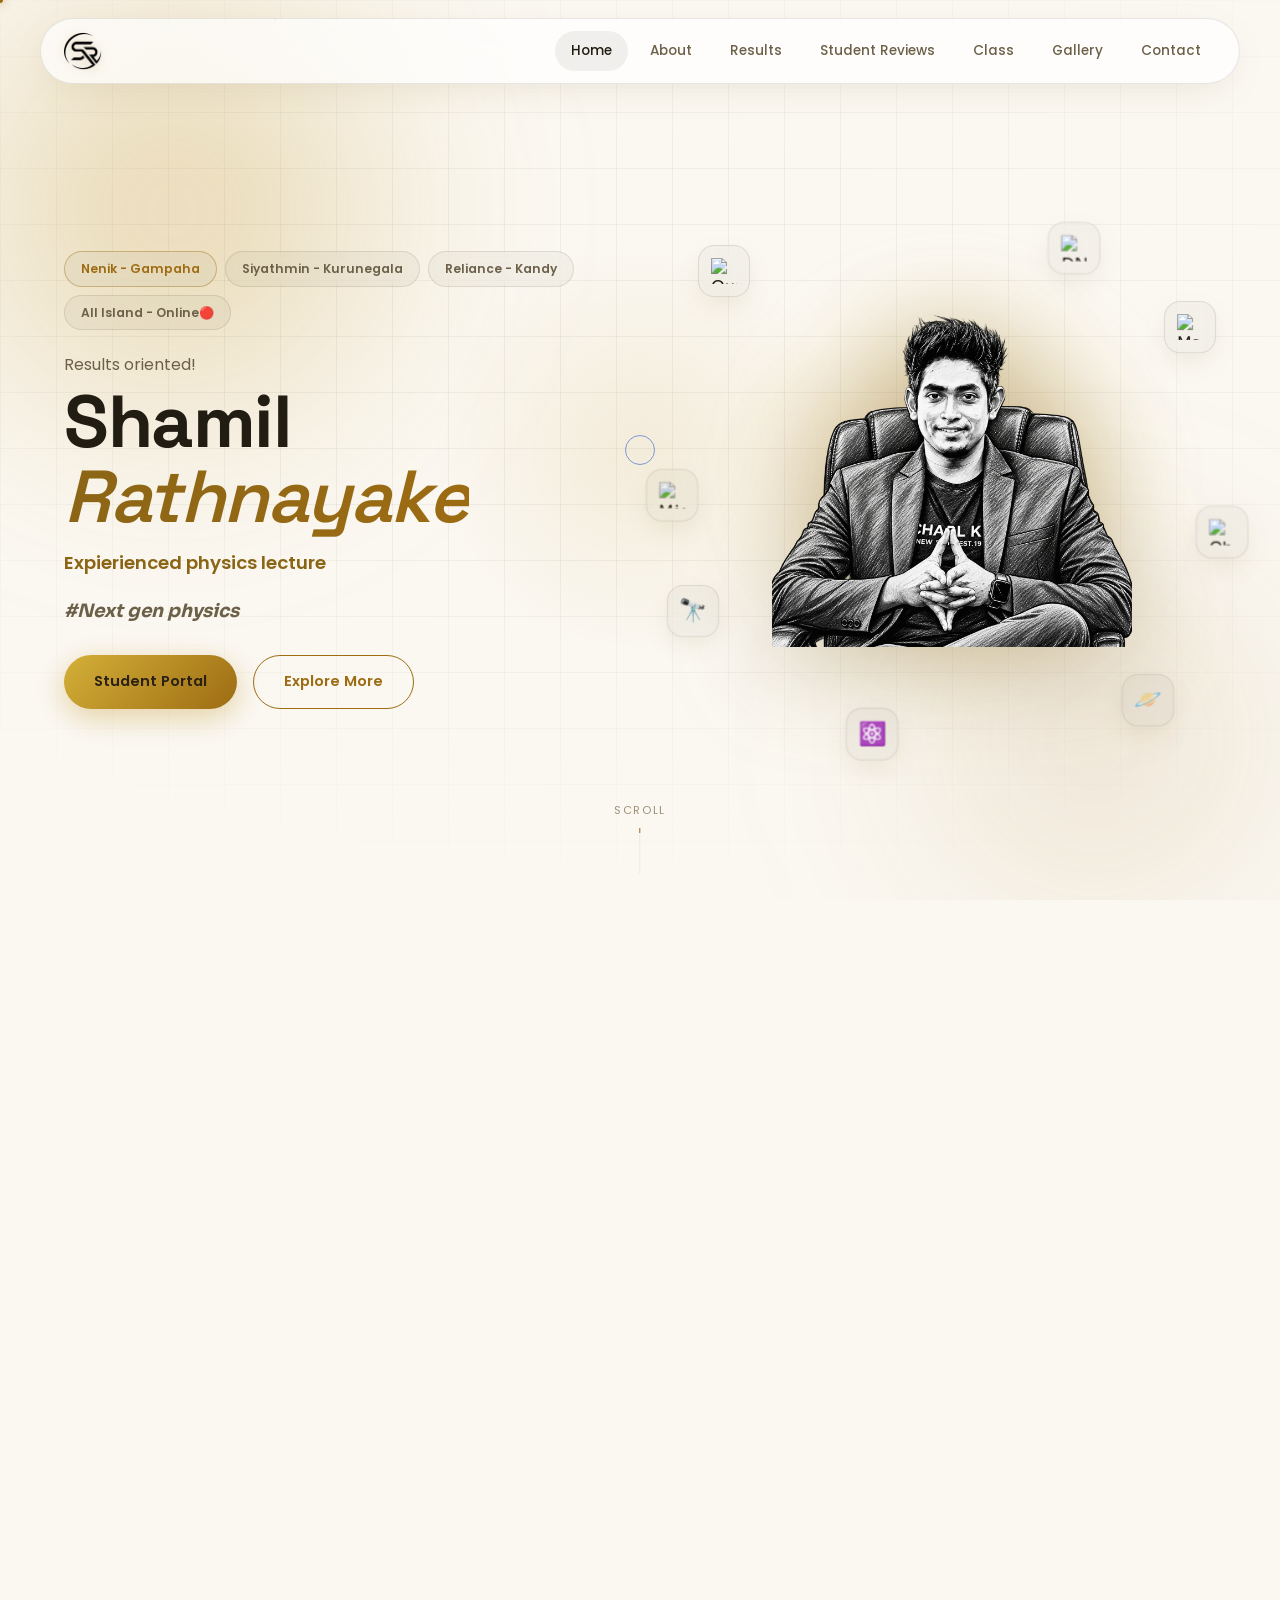
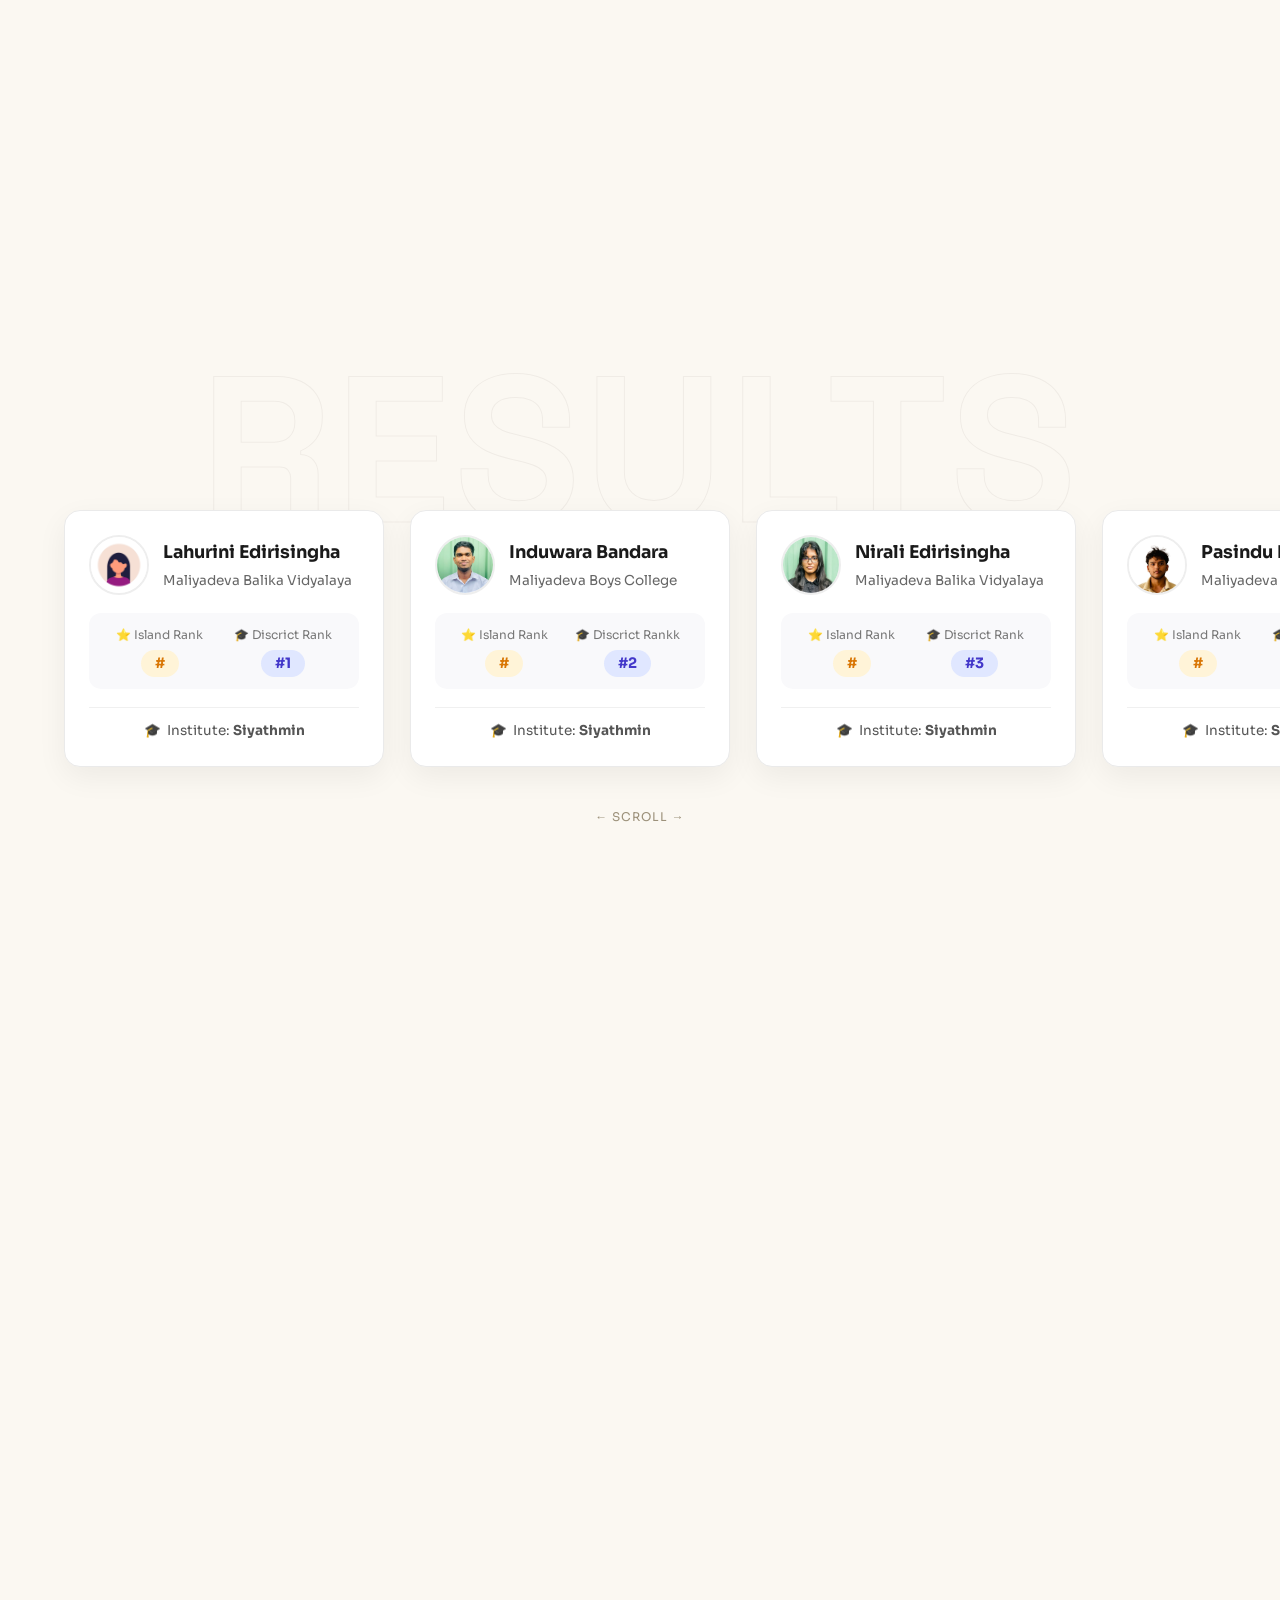
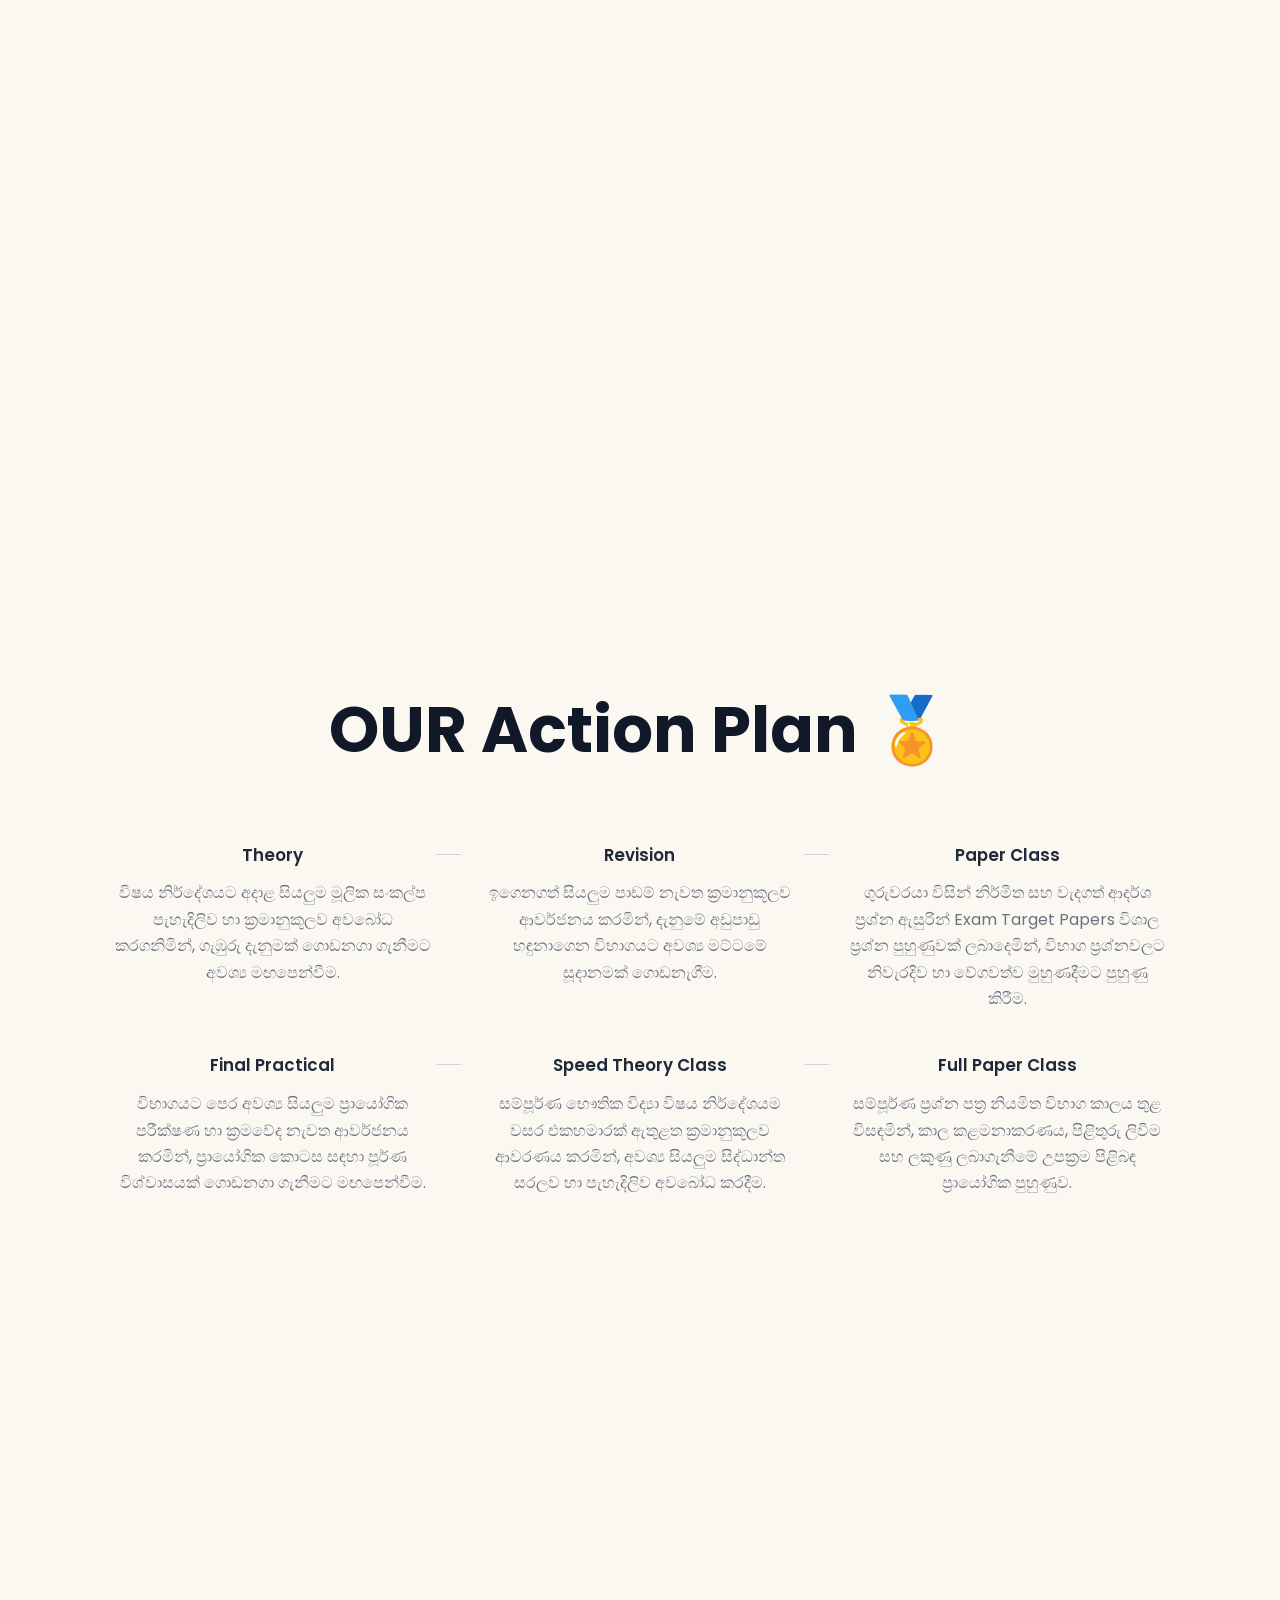
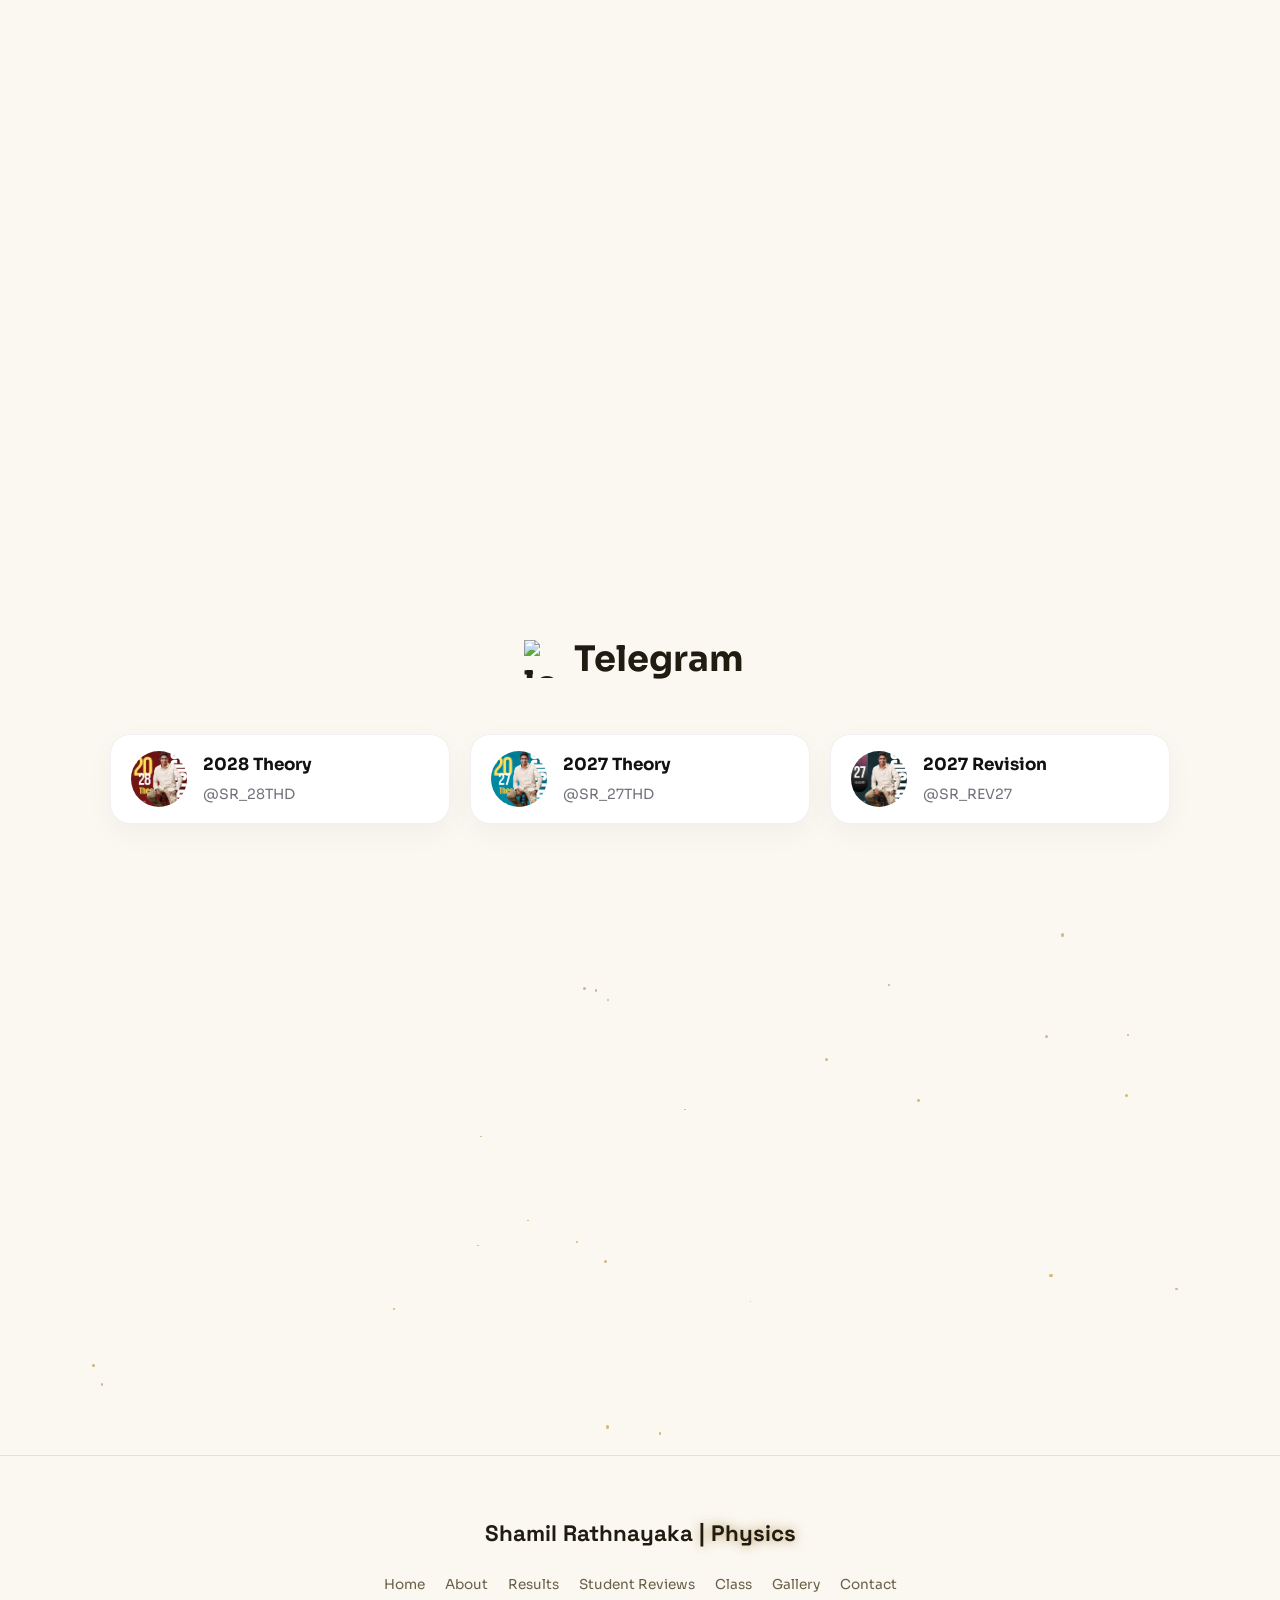
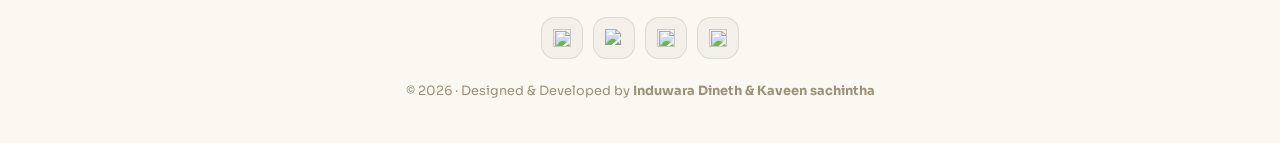
==== index.html @ f2946252 "index.html" ====
<!DOCTYPE html>
<html lang="en">
<head>
<meta charset="UTF-8">
<meta name="viewport" content="width=device-width, initial-scale=1.0">
<title>Shamil Rathnayake | SR PHYSICS </title>
 <link rel="shortcut icon" type="image" href="logo1.webp">
<meta name="description" content="Induwara Dineth — AI Developer, Full Stack Developer & UI Designer. Portfolio, projects, and case studies.">
<link rel="icon" type="image/webp" href="logo1.webp">
<!-- Fonts -->
<link rel="preconnect" href="https://fonts.googleapis.com">
<link rel="preconnect" href="https://fonts.gstatic.com" crossorigin>
<link href="https://fonts.googleapis.com/css2?family=Space+Grotesk:wght@400;500;600;700&family=Sora:wght@300;400;500;600;700&family=Poppins:ital,wght@0,400;0,500;0,600;0,700;1,600&display=swap" rel="stylesheet">

<!-- Styles -->
<link rel="stylesheet" href="styles.css">
</head>
<body>

<!-- Grain / noise overlay -->
<div class="noise-overlay"></div>

<!-- ============ LOADER ============ -->
<div class="loader" id="loader">
  <div class="loader-glow"></div>
  <div class="loader-inner">
    <div class="loader-logo-fill" id="loaderLogoFill">
      <div class="logo-mask logo-mask-outline"></div>
      <div class="logo-mask logo-mask-fill" id="logoMaskFill"></div>
    </div>
    <div class="loader-brand">Shamil <span class="text-gold">Rathnayake</span></div>
    <div class="loader-status" id="loaderStatus">Initializing...</div>
    <div class="loader-bar-track">
      <div class="loader-bar-fill" id="loaderBarFill"></div>
    </div>
    <div class="loader-percent" id="loaderPercent">0%</div>
  </div>
  <div class="loader-particles" id="loaderParticles"></div>
</div>

<!-- Scroll progress -->
<div class="scroll-progress" id="scrollProgress"></div>

<!-- Custom cursor: ambient glow + ring + dot -->
<div class="cursor-glow" id="cursorGlow"></div>
<div class="cursor-ring" id="cursorRing"></div>
<div class="cursor-dot" id="cursorDot"></div>

<!-- ============ NAVIGATION ============ -->
<header class="nav" id="nav">
  <div class="nav-inner">
    <a href="#home" class="nav-logo"><img src="logo1-mask.webp" alt="SR Logo" class="nav-logo-img"></a>
    <nav class="nav-links" id="navLinks">
      <a href="#home" class="nav-link active">Home</a>
      <a href="#about" class="nav-link">About</a>
      <a href="#results" class="nav-link">Results</a>
      <a href="#partners" class="nav-link">Student Reviews</a>
      <a href="#projects" class="nav-link">Class</a>
      
      <a href="#blog" class="nav-link">Gallery</a>
      <a href="#contact" class="nav-link">Contact</a>
    </nav>
    <button class="nav-toggle" id="navToggle" aria-label="Toggle menu">
      <span></span><span></span><span></span>
    </button>
  </div>
</header>

<main id="main">

<!-- ============ HERO ============ -->
<section class="hero" id="home">
  <canvas class="hero-canvas" id="heroCanvas"></canvas>
  <div class="aurora aurora-1"></div>
  <div class="aurora aurora-2"></div>
  <div class="hero-grid"></div>

  <div class="hero-inner">
    <div class="hero-left">
      <div class="hero-badges">
      
        <span class="chip chip-gold">Nenik - Gampaha </span>
          <span class="chip">Siyathmin - Kurunegala </span>
        <span class="chip">Reliance - Kandy </span>
        <span class="chip">All Island - Online🔴</span>
      </div>

      <p class="hero-eyebrow">Results oriented!</p>
      <h1 class="hero-title">
        Shamil <span class="italic-accent">Rathnayake</span>
      </h1>
      <div class="hero-roles" id="heroRoles">
        <span class="role-text">Next gen physics</span>
      </div>

      <p class="hero-tagline"><i><b>#Next gen physics</b></i></p>

      <div class="hero-cta">
        <a href="https://siyathminapp.eclass.lk/" class="btn btn-primary">Student Portal</a>
        <a href="#contact" class="btn btn-outline">Explore More</a>
      </div>
    </div>

    <div class="hero-right" id="heroRight">
      <div class="portrait-glow"></div>
      <div class="portrait-wrap" id="portraitWrap">
       <img src="1.webp" alt="HeroImage">
      </div>

      <!-- floating tech badges -->
      <div class="float-badge fb-1" data-depth="0.6"><img src="https://img.icons8.com/color/48/atom.png" alt="Quantum Atom"></div>
      <div class="float-badge fb-2" data-depth="0.9"><img src="https://img.icons8.com/color/48/magnet.png" alt="Magnetism"></div>
      <div class="float-badge fb-3" data-depth="0.4"><span class="emoji-badge">🔭</span></div>
      <div class="float-badge fb-4" data-depth="0.7"><span class="emoji-badge">🪐</span></div>
      <div class="float-badge fb-5" data-depth="0.5"><img width="30" height="30" src="https://img.icons8.com/color/48/microscope.png" alt="Microscope"/></div>
      <div class="float-badge fb-6" data-depth="0.8"><img src="https://img.icons8.com/color/48/dna-helix.png" alt="DNA Helix"></div>
      <div class="float-badge fb-7" data-depth="0.6"><img width="32" height="32" src="https://img.icons8.com/color/48/test-tube.png" alt="Chemistry Flask"/></div>
      <div class="float-badge fb-8" data-depth="1"><span class="emoji-badge">⚛️</span></div>
    </div>
  </div>

  <div class="scroll-indicator">
    <span>Scroll</span>
    <div class="scroll-line"><div class="scroll-dot"></div></div>
  </div>
</section>

<!-- ============ ABOUT ============ -->
<section class="about" id="about">
  <div class="section-inner">
    <span class="eyebrow-pill" data-reveal>About The Tutor</span>

    <div class="about-grid">
      <div class="about-card about-text" data-reveal>
        <h2 class="section-title">Shamil <span class="italic-accent">Rathnayaka</span></h2>
        <p class="about-desc">මම <strong> ශමිල් රත්නායක.</strong> පළපුරුදු <strong> විදුලි හා ඉලෙක්ට්‍රොනික ඉංජිනේරුවෙකු</strong> මෙන්ම කැපවීමෙන් කටයුතු කරන ගුරුවරයෙකු ලෙස, සංකීර්ණ තාක්ෂණික සංකල්ප සරල, පැහැදිලි සහ ප්‍රායෝගික පාඩම් බවට පත් කිරීම මගේ ප්‍රධාන අරමුණයි.
සිසුන් තුළ ශක්තිමත් විශ්ලේෂණාත්මක චින්තනය සහ ගැටලු විසඳීමේ හැකියාව වර්ධනය කරමින්, අභියෝගාත්මක විෂය කරුණු සාර්ථකව ජයගෙන, ඔවුන්ගේ උපරිම අධ්‍යාපනික හැකියාව කරා ළඟා වීමට අවශ්‍ය දැනුම, අවබෝධය සහ විශ්වාසය ගොඩනැගීම සඳහා මම කැපවී සිටිමි.
<span class="text-gold">.</span></p>






        <div class="social-row">
         
          
          <a class="social-glass" href="https://www.facebook.com/share/1J1TgcuH3s/" aria-label="Facebook"><img src="https://cdn.simpleicons.org/facebook/221C12" alt=""></a>
          <a class="social-glass" href="#" aria-label="Instagram"><img src="https://cdn.simpleicons.org/instagram/221C12" alt=""></a>
          <a class="social-glass" href="https://t.me/SRPhysicsmain" aria-label="Telegram"><img src="https://cdn.simpleicons.org/telegram/221C12" alt=""></a>
          <a class="social-glass" href="shamilrathnayakeoffical@gmail.com" aria-label="Email"><img src="https://cdn.simpleicons.org/gmail/221C12" alt=""></a>
        </div>
      </div>
   
      <div class="about-card about-portrait" data-reveal>
        <div class="mini-portrait">
          <div class="portrait-slider" id="portraitSlider">
            <img src="mypic2.webp" alt="Shamil Rathnayaka" class="slide active">
            <img src="mypic3.webp" alt="Shamil Rathnayaka" class="slide">
            <img src="mypic4.webp" alt="Shamil Rathnayaka" class="slide">
            <div class="slider-dots" id="portraitDots">
              <span class="dot active" data-slide="0"></span>
              <span class="dot" data-slide="1"></span>
              <span class="dot" data-slide="2"></span>
            </div>
          </div>
        </div>
       <!--<p class="mini-caption">AI‑generated identity, hand‑tuned by a human who codes past midnight.</p> -->
      </div>
    </div>

     <!-- stats -->
    <div class="stats-row" data-reveal>
      <div class="stat-card">
        <span class="stat-num" data-count="1000">0</span><span class="stat-plus">+</span>
        <span class="stat-label">Total A Passes </span>
      </div>
      <div class="stat-card">
        <span class="stat-num" data-count="5">0</span><span class="stat-plus">+</span>
        <span class="stat-label">Years Experience</span>
      </div>
      <div class="stat-card">
        <span class="stat-num" data-count="15">0</span><span class="stat-plus">+</span>
        <span class="stat-label">Classes</span>
      </div>
      <div class="stat-card">
        <span class="stat-num stat-infinity" style="color: #000;">10000</span><span class="stat-plus">+</span>
        <span class="stat-label">students reached</span>
      </div>
    </div>
  </div>
</section>



<!-- ============ RESULTS (Horizontal Scroll) ============ -->
<section class="education" id="results">
  <div class="edu-bg-text">RESULTS</div>
  <span class="eyebrow-pill edu-eyebrow" data-reveal>Top Performers</span>

  <div class="edu-track-wrap">
    <div class="edu-track" id="resultTrack">

      <!-- Student 1 -->
      <div class="student-card">
        <div class="student-header">
          <img src="c.webp" alt="Lahurini Edirisingha" class="student-avatar">
          <div class="student-title">
            <h3>Lahurini Edirisingha</h3>
            <p class="student-school">Maliyadeva Balika Vidyalaya</p>
          </div>
        </div>

        <div class="rank-container">
          <div class="rank-box">
            <span class="rank-label">⭐ Island Rank</span>
            <span class="rank-badge island-badge">#</span>
          </div>
          <div class="rank-box">
            <span class="rank-label">🎓 Discrict Rank</span>
            <span class="rank-badge inst-badge">#1</span>
          </div>
        </div>

        <div class="institute-footer">
          <span class="inst-icon">🎓</span>
          <span>Institute: <strong>Siyathmin</strong></span>
        </div>
      </div>

      <!-- Student 2 -->
      <div class="student-card">
        <div class="student-header">
          <img src="d.webp" alt="Induwara Bandara " class="student-avatar">
          <div class="student-title">
            <h3>Induwara Bandara </h3>
            <p class="student-school">Maliyadeva Boys College</p>
          </div>
        </div>

        <div class="rank-container">
          <div class="rank-box">
            <span class="rank-label">⭐ Island Rank</span>
            <span class="rank-badge island-badge">#</span>
          </div>
          <div class="rank-box">
            <span class="rank-label">🎓 Discrict Rankk</span>
            <span class="rank-badge inst-badge">#2</span>
          </div>
        </div>

        <div class="institute-footer">
          <span class="inst-icon">🎓</span>
          <span>Institute: <strong>Siyathmin</strong></span>
        </div>
      </div>

      <!-- Student 3 -->
      <div class="student-card">
        <div class="student-header">
          <img src="E.jpg.webp" alt="Nirali Edirisingha" class="student-avatar">
          <div class="student-title">
            <h3>Nirali Edirisingha</h3>
            <p class="student-school">Maliyadeva Balika Vidyalaya</p>
          </div>
        </div>

        <div class="rank-container">
          <div class="rank-box">
            <span class="rank-label">⭐ Island Rank</span>
            <span class="rank-badge island-badge">#</span>
          </div>
          <div class="rank-box">
            <span class="rank-label">🎓 Discrict Rank</span>
            <span class="rank-badge inst-badge">#3</span>
          </div>
        </div>

        <div class="institute-footer">
          <span class="inst-icon">🎓</span>
          <span>Institute: <strong>Siyathmin</strong></span>
        </div>
      </div>


            <!-- Student 4 -->
      <div class="student-card">
        <div class="student-header">
          <img src="F.jpg.webp" alt="Pasindu Hasaranaga" class="student-avatar">
          <div class="student-title">
            <h3>Pasindu Hasaranaga</h3>
            <p class="student-school">Maliyadeva College</p>
          </div>
        </div>

        <div class="rank-container">
          <div class="rank-box">
            <span class="rank-label">⭐ Island Rank</span>
            <span class="rank-badge island-badge">#</span>
          </div>
          <div class="rank-box">
            <span class="rank-label">🎓 Discrict Rank</span>
            <span class="rank-badge inst-badge">#3</span>
          </div>
        </div>

        <div class="institute-footer">
          <span class="inst-icon">🎓</span>
          <span>Institute: <strong>Siyathmin</strong></span>
        </div>
      </div>


            <!-- Student 5 -->
      <div class="student-card">
        <div class="student-header">
          <img src="G.jpg.webp" alt="Raindu Rashmina" class="student-avatar">
          <div class="student-title">
            <h3>Raindu Rashmina</h3>
            <p class="student-school">Maliyadeva College</p>
          </div>
        </div>

        <div class="rank-container">
          <div class="rank-box">
            <span class="rank-label">⭐ Island Rank</span>
            <span class="rank-badge island-badge">#</span>
          </div>
          <div class="rank-box">
            <span class="rank-label">🎓 Discrict Rank</span>
            <span class="rank-badge inst-badge">#3</span>
          </div>
        </div>

        <div class="institute-footer">
          <span class="inst-icon">🎓</span>
          <span>Institute: <strong>Siyathmin</strong></span>
        </div>
      </div>


            <!-- Student 6 -->
      <div class="student-card">
        <div class="student-header">
          <img src="c.webp" alt="Linali Athukorala" class="student-avatar">
          <div class="student-title">
            <h3>Linali Athukorala</h3>
            <p class="student-school">Maliyadeva Balika Vidyalaya </p>
          </div>
        </div>

        <div class="rank-container">
          <div class="rank-box">
            <span class="rank-label">⭐ Island Rank</span>
            <span class="rank-badge island-badge">#</span>
          </div>
          <div class="rank-box">
            <span class="rank-label">🎓 Discrict Rank</span>
            <span class="rank-badge inst-badge">#4</span>
          </div>
        </div>

        <div class="institute-footer">
          <span class="inst-icon">🎓</span>
          <span>Institute: <strong>Siyathmin</strong></span>
        </div>
      </div>

    </div>
  </div>
  <div class="edu-hint">← scroll →</div>
</section>





<!-- ============ STUDENT REVIEWS ============ -->
<section class="reviews" id="partners">
  <div class="section-inner">
    <span class="eyebrow-pill" data-reveal>Testimonials</span>
    <h2 class="section-title" data-reveal>Student <span class="italic-accent">Reviews</span></h2>
    <p class="section-sub" data-reveal>What students say about Sir's class.</p>

    <div class="reviews-grid" data-reveal>

      <div class="review-card">
        <img class="review-card-img" src="A.jpg.webp" alt="Student name">
        <span class="review-card-stars">★★★★★</span>
        <p class="review-card-text">“Physics වලට මට තිබුණු ලොකුම ප්‍රශ්නය තමයි theory එක තේරුණත් questions කරන්න ගියාම stuck වෙන එක. Sirගේ class එකෙන් theory එකත් එක්ක ඒක questions වලට apply කරන විදිහ හොඳටම තේරුම් ගත්තා. ඒ නිසා exam එක ළං වෙද්දි Physics ගැන ලොකු confidence එකක් තිබුණා. අවසානයේ Physics වලට A එකක් ගන්න පුළුවන් වුණේ Sirගේ guidance එක නිසා. ❤️”</p>
        <span class="review-card-name">Dewmini Amarasinghe</span>
      </div>

      <div class="review-card">
        <img class="review-card-img" src="B.jpg.webp" alt="Student name">
        <span class="review-card-stars">★★★★★</span>
        <p class="review-card-text">“Sirගේ class එකේ මට වැඩියෙන්ම කැමති දෙයක් තමයි කිසිම theory එකක් මතක තියාගන්න විතරක් නොදී, ඒක ඇත්තටම තේරුම් කරලා දෙන එක. අමාරු පාඩම් පවා සරලව තේරුම් ගන්න පුළුවන් විදිහට Sir explain කරනවා. Past papers සහ paper discussions නිසා exam එකට හොඳ preparation එකක් ලැබුණා. Physics A එකක් ගන්න මට Sirගෙන් ලැබුණු support එක ගොඩක් වටිනවා. 🔥”</p>
        <span class="review-card-name">Hasith Nettikumara</span>
      </div>

      <div class="review-card">
        <img class="review-card-img" src="d.webp" alt="Student name">
        <span class="review-card-stars">★★★★★</span>
        <p class="review-card-text">“Physics වලින් A එකක් ගන්න මගේ target එක තිබුණත්, ඒකට යන correct path එක මුලින්ම මට තේරුණේ නෑ. Sirගේ class එකෙන් theory, questions, past papers හැමදේම systematic විදිහට කරපු නිසා මට මගේම study plan එකක් හදාගන්න පුළුවන් වුණා. Sir හැම වෙලාවෙම අපිව motivate කරපු එකත් ලොකු දෙයක්. අවසානයේ target කරපු A එක ගන්න පුළුවන් වුණා. ❤️‍🔥”</p>
        <span class="review-card-name">Induwara Bandara </span>
      </div>

       <div class="review-card">
        <img class="review-card-img" src="E.jpg.webp" alt="Student name">
        <span class="review-card-stars">★★★★★</span>
        <p class="review-card-text">“Sirගේ Physics class එක මට වෙනස් වුණේ Physics විෂය ගැන මගේ attitude එකම වෙනස් කරපු නිසා. මුලදී අමාරුයි කියලා හිතුණු concepts පස්සේ questions වලට confidently use කරන්න පුළුවන් වුණා. Class එකේ කරන paper practice එකත් exam එකේදී ගොඩක් help වුණා. Theory එක විතරක් නෙවෙයි, exam එකට ලියන විදිහත් ඉගෙනගන්න ලැබුණා. Physics වල A එකක් ගන්න Sirගේ class එක මට ලොකු strength එකක් වුණා. 💯”</p>
        <span class="review-card-name">Nirali Heshala</span>
      </div>

       <div class="review-card">
        <img class="review-card-img" src="F.jpg.webp" alt="Student name">
        <span class="review-card-stars">★★★★★</span>
        <p class="review-card-text">“A/L Physics වලින් A එකක් ගන්න මට ලැබුණු support එක ගැන මම ගොඩක් සතුටුයි. Sirගේ explanations හරිම clear. එක පාරක් තේරෙන්නේ නැති දෙයක් වුණත් ආයෙත් explain කරලා දෙන නිසා class එකේදී doubts තියාගෙන ඉන්න අවශ්‍ය වුණේ නෑ. Theory එක හොඳට build කරගෙන, papers වලින් ඒක practice කරපු නිසා exam එකට යනකොට ලොකු confidence එකක් තිබුණා. Physics A එකකට යන ගමනේ Sirගේ class එක මට ගොඩක් වැදගත් වුණා. ❤️⚡”</p>
        <span class="review-card-name">Pasindu Hasaranaga</span>
      </div>

       <div class="review-card">
        <img class="review-card-img" src="G.jpg.webp" alt="Student name">
        <span class="review-card-stars">★★★★★</span>
        <p class="review-card-text">“Sirගේ Physics class එකට ආවට පස්සේ Physics ගැන තිබුණු මගේ අදහස ගොඩක් වෙනස් වුණා. මුලදී අමාරුයි කියලා හිතුණු දේවල් Sir සරලව තේරුම් කරලා දුන්න නිසා questions කරන්නත් ලේසි වුණා. Class එකේ papers කරපු එකත් exam එකට ගොඩක් help වුණා. අන්තිමට Physics වලින් A එකක් ගන්නත් පුළුවන් වුණා. ❤️”</p>
        <span class="review-card-name">Raindu Rashmina</span>
      </div>

      

    </div>
  </div>
</section>



<!-- ============OUR Action Plan 🏅 ============ -->
<section class="playground" id="projects">
  <div class="section-inner">
    <section class="process-section">
  <h2 class="process-title">OUR Action Plan 🏅</h2>
  
  <div class="process-grid">
    <!-- Item 1 -->
    <div class="process-card">
      <h3 class="card-title">Theory</h3>
      <p class="card-desc">
        විෂය නිර්දේශයට අදාළ සියලුම මූලික සංකල්ප පැහැදිලිව හා ක්‍රමානුකූලව අවබෝධ කරගනිමින්, ගැඹුරු දැනුමක් ගොඩනගා ගැනීමට අවශ්‍ය මඟපෙන්වීම.
      </p>
    </div>

    <!-- Item 2 -->
    <div class="process-card">
      <h3 class="card-title">Revision</h3>
      <p class="card-desc">
        ඉගෙනගත් සියලුම පාඩම් නැවත ක්‍රමානුකූලව ආවර්ජනය කරමින්, දැනුමේ අඩුපාඩු හඳුනාගෙන විභාගයට අවශ්‍ය මට්ටමේ සූදානමක් ගොඩනැගීම.
      </p>
    </div>

    <!-- Item 3 -->
    <div class="process-card">
      <h3 class="card-title">Paper Class</h3>
      <p class="card-desc">
        ගුරුවරයා විසින් නිර්මීත සහ වැදගත් ආදර්ශ ප්‍රශ්න ඇසුරින් Exam Target Papers  විශාල ප්‍රශ්න පුහුණුවක් ලබාදෙමින්, විභාග ප්‍රශ්නවලට නිවැරදිව හා වේගවත්ව මුහුණදීමට පුහුණු කිරීම.
      </p>
    </div>

    <!-- Item 4 -->
    <div class="process-card">
      <h3 class="card-title">Final Practical </h3>
      <p class="card-desc">
      විභාගයට පෙර අවශ්‍ය සියලුම ප්‍රායෝගික පරීක්ෂණ හා ක්‍රමවේද නැවත ආවර්ජනය කරමින්, ප්‍රායෝගික කොටස සඳහා පූර්ණ විශ්වාසයක් ගොඩනගා ගැනීමට මඟපෙන්වීම.
      </p>
    </div>

    <!-- Item 5 -->
    <div class="process-card">
      <h3 class="card-title">Speed Theory Class</h3>
      <p class="card-desc">
        සම්පූර්ණ භෞතික විද්‍යා විෂය නිර්දේශයම වසර එකහමාරක් ඇතුළත ක්‍රමානුකූලව ආවරණය කරමින්, අවශ්‍ය සියලුම සිද්ධාන්ත සරලව හා පැහැදිලිව අවබෝධ කරදීම.

      </p>
    </div>

    <!-- Item 6 -->
    <div class="process-card">
      <h3 class="card-title">Full Paper Class</h3>
      <p class="card-desc">
        සම්පූර්ණ ප්‍රශ්න පත්‍ර නියමිත විභාග කාලය තුළ විසඳමින්, කාල කළමනාකරණය, පිළිතුරු ලිවීම සහ ලකුණු ලබාගැනීමේ උපක්‍රම පිළිබඳ ප්‍රායෝගික පුහුණුව.
      </p>
    </div>
  </div>
</section>


<!-- ============ GALLERY ============ -->
<section class="gallery" id="blog">
  <div class="section-inner">
    <span class="eyebrow-pill" data-reveal>Gallery</span>
    <h2 class="section-title" data-reveal>Class <span class="italic-accent">Moments</span></h2>
    <p class="section-sub" data-reveal>A look inside Sir's physics classes — sessions, discussions and milestones.</p>

    <div class="gallery-slideshow" id="gallerySlideshow" data-reveal>
      <div class="gallery-track" id="galleryTrack">
        <div class="gallery-slide active"><img src="g11.webp" alt="Class photo 1" loading="lazy"></div>
        <div class="gallery-slide"><img src="g1.webp" alt="Class photo 2" loading="lazy"></div>
  
  
      </div>

      <button class="gallery-arrow gallery-prev" id="galleryPrev" aria-label="Previous photo">❮</button>
      <button class="gallery-arrow gallery-next" id="galleryNext" aria-label="Next photo">❯</button>

      <div class="gallery-bottom">
        <span class="gallery-counter" id="galleryCounter">01 / 20</span>
        <div class="gallery-progress"><div class="gallery-progress-fill" id="galleryProgressFill"></div></div>
        <button class="gallery-play" id="galleryPlayToggle" aria-label="Pause slideshow">⏸</button>
      </div>
    </div>
  </div>
</section>
<!-- ============ Telegram Channels ============ -->
<div class="telegram-section">
  <div class="telegram-header">
    <h2><img src="https://img.icons8.com/fluency/48/telegram-app.png" alt="logo" class="tg-title-logo">Telegram<span class="tg-icon-badge"></span></h2>
  </div>

  <div class="telegram-grid">
    <!-- Channel Card 1 -->
    <a href="https://t.me/SR_28THD" target="_blank" class="tg-card">
      <img src="tlogo1.webp" alt="2028 Theory" class="tg-avatar">
      <div class="tg-details">
        <h3>2028 Theory</h3>
        <p>@SR_28THD</p>
      </div>
    </a>

    <!-- Channel Card 2 -->
    <a href="https://t.me/SR_27THD" target="_blank" class="tg-card">
      <img src="tlogo2.webp" alt="2027 Theory" class="tg-avatar">
      <div class="tg-details">
        <h3>2027 Theory</h3>
        <p>@SR_27THD</p>
      </div>
    </a>

    <!-- Channel Card 3 -->
    <a href="https://t.me/SR_REV27" target="_blank" class="tg-card">
      <img src="tlogo3.webp" alt="2026 Theory" class="tg-avatar">
      <div class="tg-details">
        <h3>2027 Revision</h3>
        <p>@SR_REV27</p>
      </div>
    </a>
  </div>
</div>

<!-- ============ CONTACT ============ -->
<section class="contact" id="contact">
  <div class="contact-particles" id="contactParticles"></div>
  <div class="section-inner">
    <span class="eyebrow-pill" data-reveal>Contact</span>
    <h2 class="section-title contact-title" data-reveal>Get in <span class="text-gold">Touch</span> with <span class="text-gold">Sir</span></h2>
    <p class="section-sub" data-reveal>Have a question about classes, registration, or results? Reach out directly — whichever way is easiest for you.</p>

    <div class="quick-connect" data-reveal>
      <a class="connect-btn connect-whatsapp" href="https://wa.me/+94773090910" target="_blank" rel="noopener" style="--i:0;">
        <span class="connect-icon"><img src="https://cdn.simpleicons.org/whatsapp/FFFFFF" alt=""></span>
        <span class="connect-text"><span class="connect-label">WhatsApp</span><span class="connect-sub">Chat instantly</span></span>
      </a>
      <a class="connect-btn connect-telegram" href="https://t.me/SRPhysicsmain" target="_blank" rel="noopener" style="--i:1;">
        <span class="connect-icon"><img src="https://cdn.simpleicons.org/telegram/FFFFFF" alt=""></span>
        <span class="connect-text"><span class="connect-label">Telegram</span><span class="connect-sub">Join the channel</span></span>
      </a>
      <a class="connect-btn connect-phone" href="tel:+94773090910" style="--i:2;">
        <span class="connect-icon">📞</span>
        <span class="connect-text"><span class="connect-label">Call</span><span class="connect-sub">Speak directly</span></span>
      </a>
    </div>
  </div>
</section>

</main>

<!-- ============ FOOTER ============ -->
<footer class="footer">
  <div class="section-inner footer-inner">
    <div class="footer-logo">Shamil Rathnayaka<span class="eye"> | Physics</span></div>
    <nav class="footer-nav">
      <a href="#home">Home</a>
      <a href="#about">About</a>
      <a href="#results">Results</a>
      <a href="#partners">Student Reviews</a>
      <a href="#projects">Class</a>
      <a href="#blog">Gallery</a>
      <a href="#contact">Contact</a>
    </nav>
    <div class="social-row">
      <a class="social-glass" href="https://www.youtube.com/@ShamilRathnayake" aria-label="YouTube"><img src="https://img.icons8.com/color/48/youtube-play.png" alt=""></a>
      <a class="social-glass" href="#" aria-label="instagram"><img width="30" height="30" src="https://img.icons8.com/color/48/instagram-new.png" alt="linkedin"/></a>
      <a class="social-glass" href="https://www.facebook.com/share/1J1TgcuH3s/" aria-label="Facebook"><img src="https://img.icons8.com/color/48/facebook-new.png" alt=""></a>
      <a class="social-glass" href="https://www.tiktok.com/@shamilrathnayake_physics?is_from_webapp=1&sender_device=pc" aria-label="TikTok"><img src="https://img.icons8.com/color/48/tiktok.png" alt=""></a>
    </div>
    <p class="footer-copy">© 2026 · Designed &amp; Developed by <strong>Induwara Dineth & Kaveen sachintha </strong></p>
  </div>
  <button class="back-to-top" id="backToTop" aria-label="Back to top">↑</button>
</footer>

<!-- Scripts -->
<script src="https://cdnjs.cloudflare.com/ajax/libs/gsap/3.12.5/gsap.min.js"></script>
<script src="https://cdnjs.cloudflare.com/ajax/libs/gsap/3.12.5/ScrollTrigger.min.js"></script>
<script src="https://cdn.jsdelivr.net/npm/@studio-freight/lenis@1.0.42/dist/lenis.min.js"></script>
<script src="script.js"></script>
</body>
</html>
---- styles.css ----
/* ============================================
   TOKENS
============================================ */
:root{
  --bg: #fbf8f2;
  --bg-elev: #ffffff;
  --surface: rgba(33,27,14,0.035);
  --surface-strong: rgba(33,27,14,0.06);
  --border: rgba(33,27,14,0.1);
  --purple: #b8860b;
  --purple-light: #8a6415;
  --purple-dim: #f1e2b8;
  --gold: #9c6b12;
  --gold-dim: #6e4c0e;
  --text: #211c12;
  --text-muted: #6b5f47;
  --text-faint: #9c917a;
  --on-surface-faint: rgba(33,27,14,0.03);
  --on-surface-weak: rgba(33,27,14,0.055);
  --on-surface-hairline: rgba(33,27,14,0.05);
  --shadow-soft: rgba(120,95,30,0.18);
  --cursor-glow-color: 184,134,11;
  --nav-bg: rgba(255,255,255,0.7);
  --nav-bg-scrolled: rgba(255,255,255,0.92);
  --font-display: 'Space Grotesk', sans-serif;
  --font-body: 'Sora', sans-serif;
  --font-ui: 'Poppins', sans-serif;
  --radius-lg: 28px;
  --radius-md: 20px;
  --radius-sm: 12px;
  --ease: cubic-bezier(.16,.84,.44,1);
}

*{ box-sizing:border-box; margin:0; padding:0; }
html{ scroll-behavior:auto; }
body{
  background:var(--bg);
  color:var(--text);
  font-family:var(--font-body);
  overflow-x:hidden;
  line-height:1.6;
  -webkit-font-smoothing:antialiased;
  transition: background-color .5s var(--ease), color .5s var(--ease);
  cursor:none;
}
@media (max-width:900px), (pointer:coarse){
  body{ cursor:auto; }
}
img{ max-width:100%; display:block; }
a{ color:inherit; text-decoration:none; }
button{ font-family:var(--font-ui); cursor:pointer; border:none; background:none; color:inherit; }
ul{ list-style:none; }

@media (prefers-reduced-motion: reduce){
  *{ animation-duration:0.01ms !important; animation-iteration-count:1 !important; transition-duration:0.01ms !important; }
}

::selection{ background:var(--purple); color:#fffaf0; }

/* applied briefly to <html> for a smooth cross-fade of colors on load */
html.theme-transition, html.theme-transition *{
  transition: background-color .5s ease, border-color .5s ease, color .5s ease, box-shadow .5s ease !important;
}

/* scrollbar */
::-webkit-scrollbar{ width:9px; }
::-webkit-scrollbar-track{ background:var(--bg); }
::-webkit-scrollbar-thumb{ background:linear-gradient(var(--purple), var(--gold)); border-radius:10px; }

/* ============================================
   UTILITIES
============================================ */
.section-inner{
  max-width:1240px;
  margin:0 auto;
  padding:0 clamp(20px, 5vw, 64px);
  position:relative;
  z-index:2;
}
.eyebrow-pill{
  display:inline-flex;
  align-items:center;
  gap:8px;
  font-family:var(--font-ui);
  font-size:0.72rem;
  font-weight:600;
  letter-spacing:0.14em;
  text-transform:uppercase;
  color:var(--purple-light);
  background:rgba(184,134,11,0.12);
  border:1px solid rgba(184,134,11,0.35);
  padding:8px 18px;
  border-radius:999px;
  margin-bottom:20px;
}
.section-title{
  font-family:var(--font-display);
  font-size:clamp(2rem, 4.2vw, 3.4rem);
  font-weight:700;
  line-height:1.08;
  letter-spacing:-0.01em;
  margin-bottom:1rem;
}
.section-sub{
  color:var(--text-muted);
  font-size:1.02rem;
  max-width:620px;
  margin-bottom:2.5rem;
}
.italic-accent{
  font-style:italic;
  font-weight:600;
  background:linear-gradient(100deg, var(--purple-light), var(--gold));
  -webkit-background-clip:text;
  background-clip:text;
  color:transparent;
}
.text-gold{ color:var(--gold); }

.btn{
  font-family:var(--font-ui);
  font-weight:600;
  font-size:0.92rem;
  padding:14px 30px;
  border-radius:999px;
  display:inline-flex;
  align-items:center;
  gap:8px;
  transition:transform .35s var(--ease), box-shadow .35s var(--ease), background .35s;
}
.btn-primary{
  background:linear-gradient(135deg, #d4af37, #9c6b12);
  color:#2a2013;
  box-shadow:0 8px 30px rgba(184,134,11,0.35);
}
.btn-primary:hover{ transform:translateY(-3px); box-shadow:0 14px 40px rgba(184,134,11,0.5); }
.btn-outline{
  border:1.5px solid var(--gold);
  color:var(--gold);
}
.btn-outline:hover{ background:rgba(156,107,18,0.1); transform:translateY(-3px); }
.btn-block{ width:100%; justify-content:center; }

.chip{
  font-family:var(--font-ui);
  font-size:0.76rem;
  font-weight:600;
  padding:7px 16px;
  border-radius:999px;
  background:var(--surface);
  border:1px solid var(--border);
  color:var(--text-muted);
  backdrop-filter:blur(8px);
}
.chip-gold{ color:var(--gold); border-color:rgba(156,107,18,0.4); }

.glass-card{
  background:linear-gradient(145deg, var(--on-surface-weak), var(--on-surface-faint));
  border:1px solid var(--border);
  border-radius:var(--radius-lg);
  backdrop-filter:blur(18px);
  box-shadow:0 20px 60px -20px var(--shadow-soft);
}

[data-reveal]{
  opacity:0;
  transform:translateY(40px);
}

/* noise overlay */
.noise-overlay{
  position:fixed; inset:0; pointer-events:none; z-index:9998;
  opacity:0.035; mix-blend-mode:overlay;
  background-image:url("data:image/svg+xml,%3Csvg xmlns='http://www.w3.org/2000/svg' width='120' height='120'%3E%3Cfilter id='n'%3E%3CfeTurbulence type='fractalNoise' baseFrequency='0.9' numOctaves='2' stitchTiles='stitch'/%3E%3C/filter%3E%3Crect width='100%25' height='100%25' filter='url(%23n)'/%3E%3C/svg%3E");
}

/* custom cursor: ambient glow + ring + dot, all lerped from real position in JS */
.cursor-glow{
  position:fixed; top:0; left:0; width:420px; height:420px; border-radius:50%;
  background:radial-gradient(circle, rgba(var(--cursor-glow-color),0.10), transparent 70%);
  transform:translate(-50%,-50%);
  pointer-events:none; z-index:3; will-change:transform;
}
.cursor-ring{
  position:fixed; top:0; left:0; width:30px; height:30px; border-radius:50%;
  border:1.4px solid rgba(var(--cursor-glow-color),0.65);
  transform:translate(-50%,-50%);
  pointer-events:none; z-index:9997; will-change:transform, width, height, opacity;
  transition:width .3s var(--ease), height .3s var(--ease), border-color .3s, background .3s;
  mix-blend-mode:difference;
}
.cursor-ring.hover{
  width:14px; height:14px;
  background:rgba(var(--cursor-glow-color),0.12);
  border-color:var(--gold);
}
.cursor-dot{
  position:fixed; top:0; left:0; width:6px; height:6px; border-radius:50%;
  background:var(--gold);
  box-shadow:0 0 10px rgba(156,107,18,0.8);
  transform:translate(-50%,-50%);
  pointer-events:none; z-index:9998; will-change:transform;
}
@media (max-width:900px), (pointer:coarse){
  .cursor-glow, .cursor-ring, .cursor-dot{ display:none; }
}

/* scroll progress */
.scroll-progress{
  position:fixed; top:0; left:0; height:3px; width:0%;
  background:linear-gradient(90deg, var(--purple), var(--gold));
  z-index:9999; box-shadow:0 0 12px rgba(184,134,11,0.8);
}

/* ============================================
   LOADER
============================================ */
.loader{
  position:fixed; inset:0; z-index:10000;
  background:radial-gradient(circle at 50% 45%, #fdf3d9 0%, #fbf8f2 70%);
  display:flex; align-items:center; justify-content:center;
  overflow:hidden;
}
.loader-glow{
  position:absolute; width:600px; height:600px; border-radius:50%;
  background:radial-gradient(circle, rgba(184,134,11,0.25), transparent 65%);
  animation:pulseGlow 2.6s ease-in-out infinite;
}
@keyframes pulseGlow{
  0%,100%{ opacity:0.55; transform:scale(1); }
  50%{ opacity:1; transform:scale(1.12); }
}
.loader-inner{ position:relative; z-index:2; text-align:center; }

/* logo "liquid fill" — a dim outline of the mark sits behind a
   colored copy that reveals from bottom to top in sync with
   the actual load progress (see script.js) */
.loader-logo-fill{
  position:relative;
  width:clamp(92px, 20vw, 138px);
  aspect-ratio:1270/1239;
  margin:0 auto 22px;
  filter:drop-shadow(0 8px 26px rgba(184,134,11,0.35));
  animation:logoDropIn .95s cubic-bezier(.31,1.35,.56,1) both;
  transform-origin:50% 0%;
}
@keyframes logoDropIn{
  0%{ opacity:0; transform:translateY(-140px) scale(0.9) rotate(-4deg); }
  55%{ opacity:1; transform:translateY(6px) scale(1.04) rotate(1deg); }
  72%{ transform:translateY(-4px) scale(0.99) rotate(-0.5deg); }
  86%{ transform:translateY(2px) scale(1.01); }
  100%{ opacity:1; transform:translateY(0) scale(1) rotate(0deg); }
}
.loader-logo-fill::before{
  content:'';
  position:absolute; left:50%; bottom:-6px; width:60%; height:10px;
  transform:translateX(-50%) scaleX(0.3);
  background:radial-gradient(ellipse, rgba(33,27,14,0.22), transparent 72%);
  border-radius:50%;
  opacity:0;
  animation:logoShadowPulse .95s cubic-bezier(.31,1.35,.56,1) both;
}
@keyframes logoShadowPulse{
  0%{ opacity:0; transform:translateX(-50%) scaleX(0.15); }
  55%{ opacity:0.9; transform:translateX(-50%) scaleX(0.55); }
  100%{ opacity:0.6; transform:translateX(-50%) scaleX(0.3); }
}
.logo-mask{
  position:absolute; inset:0;
  -webkit-mask-image:url('logo1-mask.webp');
  mask-image:url('logo1-mask.webp');
  -webkit-mask-size:contain; mask-size:contain;
  -webkit-mask-repeat:no-repeat; mask-repeat:no-repeat;
  -webkit-mask-position:center; mask-position:center;
}
.logo-mask-outline{ background:rgba(33,27,14,0.13); }
.logo-mask-fill{
  background:linear-gradient(195deg, var(--gold) 0%, var(--purple) 55%, var(--purple-light) 100%);
  clip-path:inset(100% 0 0 0);
  transition:clip-path .15s linear;
  overflow:hidden;
}
.logo-mask-fill::after{
  content:'';
  position:absolute; inset:-50%;
  background:linear-gradient(115deg, transparent 42%, rgba(255,255,255,0.6) 50%, transparent 58%);
  background-size:220% 220%;
  animation:logoShine 2.2s linear infinite;
  mix-blend-mode:overlay;
}
@keyframes logoShine{
  0%{ background-position:0% 0%; }
  100%{ background-position:100% 100%; }
}
.loader-logo-fill.done{ animation:logoPop .5s var(--ease); }
@keyframes logoPop{
  0%{ transform:scale(1); }
  45%{ transform:scale(1.1); }
  100%{ transform:scale(1); }
}
.loader-brand{
  font-family:var(--font-display); font-weight:600;
  font-size:0.92rem; letter-spacing:0.16em; text-transform:uppercase;
  color:var(--text); opacity:0.82; margin-bottom:24px;
}
.loader-status{
  font-family:var(--font-ui);
  font-size:0.85rem;
  letter-spacing:0.08em;
  color:var(--text-muted);
  margin-bottom:22px;
  min-height:1.2em;
}
.loader-bar-track{
  width:min(320px, 60vw); height:6px; border-radius:99px;
  background:rgba(33,27,14,0.08); overflow:hidden; margin:0 auto;
  border:1px solid rgba(33,27,14,0.1);
}
.loader-bar-fill{
  height:100%; width:0%; border-radius:99px;
  background:linear-gradient(90deg, var(--purple), var(--gold));
  box-shadow:0 0 16px rgba(156,107,18,0.6);
}
.loader-percent{
  margin-top:14px; font-family:var(--font-display); font-size:1rem; color:var(--gold); letter-spacing:0.05em;
}
.loader-particles{ position:absolute; inset:0; z-index:1; }
.loader-particles span{
  position:absolute; width:3px; height:3px; border-radius:50%;
  background:var(--purple-light); opacity:0.6;
  animation:floatUp linear infinite;
}
@keyframes floatUp{
  from{ transform:translateY(0); opacity:0; }
  10%{ opacity:0.8; }
  100%{ transform:translateY(-120vh); opacity:0; }
}
.loader.hide{ animation:fadeOutLoader .8s var(--ease) forwards; pointer-events:none; }
@keyframes fadeOutLoader{ to{ opacity:0; visibility:hidden; } }

/* ============================================
   NAVIGATION
============================================ */
.nav{
  position:fixed; top:0; left:0; right:0; z-index:900;
  padding:18px clamp(16px,4vw,40px);
  transition:padding .35s var(--ease), background .35s;
}
.nav-inner{
  max-width:1240px; margin:0 auto;
  display:flex; align-items:center; justify-content:space-between;
  background:var(--nav-bg, rgba(255,255,255,0.7));
  border:1px solid var(--border);
  backdrop-filter:blur(20px);
  padding:12px 22px;
  border-radius:999px;
  box-shadow:0 10px 40px -14px var(--shadow-soft);
}
.nav.scrolled .nav-inner{ background:var(--nav-bg-scrolled, rgba(255,255,255,0.92)); }
.nav-logo{ font-family:var(--font-display); font-weight:700; font-size:1.15rem; display:flex; align-items:center; }
.nav-logo-img{
  height:38px; width:auto;
  filter:drop-shadow(0 2px 6px rgba(156,107,18,0.28));
  transition:transform .35s var(--ease);
}
.nav-logo:hover .nav-logo-img{ transform:scale(1.06); }
.eye{ filter:drop-shadow(0 0 6px rgba(156,107,18,0.7)); }
.nav-links{ display:flex; gap:6px; }
.nav-link{
  font-family:var(--font-ui); font-size:0.85rem; font-weight:500;
  color:var(--text-muted); padding:9px 16px; border-radius:999px;
  transition:color .3s, background .3s;
}
.nav-link:hover, .nav-link.active{ color:var(--text); background:rgba(33,27,14,0.06); }
.nav-toggle{ display:none; flex-direction:column; gap:5px; width:26px; }
.nav-toggle span{ height:2px; background:var(--text); border-radius:2px; transition:transform .3s, opacity .3s; }

@media (max-width:900px){
  .nav-links{
    position:fixed; top:78px; right:16px; left:16px;
    flex-direction:column; background:rgba(255,255,255,0.97);
    border:1px solid var(--border); border-radius:20px; padding:10px;
    backdrop-filter:blur(20px);
    transform:translateY(-12px); opacity:0; pointer-events:none;
    transition:all .35s var(--ease);
  }
  .nav-links.open{ transform:translateY(0); opacity:1; pointer-events:auto; }
  .nav-link{ padding:12px 16px; }
  .nav-toggle{ display:flex; }
}

/* ============================================
   HERO
============================================ */
.hero{
  position:relative; min-height:100vh; display:flex; align-items:center;
  padding:120px clamp(20px,5vw,64px) 60px;
  overflow:hidden;
}
.hero-canvas{ position:absolute; inset:0; z-index:0; opacity:0.7; }
.aurora{
  position:absolute; border-radius:50%; filter:blur(90px); z-index:0; pointer-events:none;
}
.aurora-1{
  width:600px; height:600px; background:radial-gradient(circle, rgba(184,134,11,0.35), transparent 70%);
  top:-10%; left:-10%; animation:auroraMove1 16s ease-in-out infinite;
}
.aurora-2{
  width:500px; height:500px; background:radial-gradient(circle, rgba(156,107,18,0.18), transparent 70%);
  bottom:-10%; right:-5%; animation:auroraMove2 18s ease-in-out infinite;
}
@keyframes auroraMove1{ 0%,100%{ transform:translate(0,0); } 50%{ transform:translate(60px,40px); } }
@keyframes auroraMove2{ 0%,100%{ transform:translate(0,0); } 50%{ transform:translate(-50px,-30px); } }
.hero-grid{
  position:absolute; inset:0; z-index:0;
  background-image:
    linear-gradient(var(--on-surface-hairline) 1px, transparent 1px),
    linear-gradient(90deg, var(--on-surface-hairline) 1px, transparent 1px);
  background-size:56px 56px;
  mask-image:radial-gradient(ellipse 80% 60% at 50% 40%, black 40%, transparent 100%);
}
.hero-inner{
  position:relative; z-index:2; max-width:1240px; margin:0 auto; width:100%;
  display:grid; grid-template-columns:1.05fr 0.95fr; gap:40px; align-items:center;
}
.hero-badges{ display:flex; flex-wrap:wrap; gap:8px; margin-bottom:22px; }
.hero-eyebrow{ font-family:var(--font-ui); color:var(--text-muted); font-size:1rem; margin-bottom:6px; }
.hero-title{
  font-family:var(--font-display); font-weight:700; letter-spacing:-0.02em;
  font-size:clamp(2.6rem, 6vw, 4.6rem); line-height:1.02; margin-bottom:14px;
}
.hero-roles{ height:2em; overflow:hidden; margin-bottom:16px; }
.role-text{
  font-family:var(--font-ui); font-weight:600; font-size:1.15rem; color:var(--purple-light);
  display:inline-block;
}
.hero-tagline{
  font-family:var(--font-body); font-size:1.15rem; color:var(--text-muted);
  max-width:480px; margin-bottom:30px;
}
.hero-cta{ display:flex; gap:16px; flex-wrap:wrap; }

.hero-right{ position:relative; height:560px; display:flex; align-items:center; justify-content:center; }
.portrait-glow{
  position:absolute; width:360px; height:360px; border-radius:50%;
  background:radial-gradient(circle, rgba(156,107,18,0.35), rgba(184,134,11,0.2) 55%, transparent 75%);
  filter:blur(40px); animation:pulseGlow 4s ease-in-out infinite;
}
.portrait-wrap{
  position:relative; width:min(360px, 70vw); z-index:2;
  animation:floatY 5s ease-in-out infinite;
  filter:drop-shadow(0 20px 50px rgba(120,95,30,0.28));
}

@keyframes floatY{ 0%,100%{ transform:translateY(0px); } 50%{ transform:translateY(-18px); } }
.portrait-svg .eye-glow{ filter:drop-shadow(0 0 8px rgba(156,107,18,0.9)); animation:blinkGlow 3.2s ease-in-out infinite; }
@keyframes blinkGlow{ 0%,90%,100%{ opacity:1; } 94%{ opacity:0.2; } }

.float-badge{
  position:absolute; width:52px; height:52px; border-radius:16px;
  background:var(--surface); border:1px solid var(--border);
  display:flex; align-items:center; justify-content:center;
  backdrop-filter:blur(10px); box-shadow:0 10px 30px -8px var(--shadow-soft);
  z-index:3;
}
.float-badge img{ width:26px; height:26px; }
.emoji-badge{ font-size:1.4rem; }
.fb-1{ top:8%; left:2%; animation:floatBadge 6s ease-in-out infinite; }
.fb-2{ top:18%; right:0%; animation:floatBadge 7s ease-in-out infinite 0.5s; }
.fb-3{ bottom:22%; left:-4%; animation:floatBadge 5.5s ease-in-out infinite 1s; }
.fb-4{ bottom:6%; right:8%; animation:floatBadge 6.5s ease-in-out infinite 1.5s; }
.fb-5{ top:48%; left:-8%; animation:floatBadge 7s ease-in-out infinite 0.8s; }
.fb-6{ top:4%; right:22%; animation:floatBadge 6s ease-in-out infinite 2s; }
.fb-7{ bottom:36%; right:-6%; animation:floatBadge 6.8s ease-in-out infinite 1.2s; }
.fb-8{ bottom:0%; left:30%; animation:floatBadge 5s ease-in-out infinite 0.3s; }
@keyframes floatBadge{ 0%,100%{ transform:translateY(0) rotate(0deg); } 50%{ transform:translateY(-14px) rotate(4deg); } }

.scroll-indicator{
  position:absolute; bottom:26px; left:50%; transform:translateX(-50%);
  display:flex; flex-direction:column; align-items:center; gap:8px;
  font-family:var(--font-ui); font-size:0.7rem; letter-spacing:0.14em; text-transform:uppercase;
  color:var(--text-faint); z-index:3;
}
.scroll-line{ width:1px; height:46px; background:var(--on-surface-weak); position:relative; overflow:hidden; }
.scroll-dot{ width:5px; height:5px; border-radius:50%; background:var(--gold); position:absolute; left:-2px; animation:scrollDot 2s ease-in-out infinite; }
@keyframes scrollDot{ 0%{ top:-6px; } 100%{ top:46px; } }

@media (max-width:900px){
  .hero{ padding-bottom:90px; }
  .hero-inner{ grid-template-columns:1fr; text-align:center; row-gap:8px; }

  /* Reorder mobile content: badges/eyebrow/title -> image+badges -> roles/tagline/cta */
  .hero-left{ display:contents; }
  .hero-badges{ order:1; justify-content:center; }
  .hero-eyebrow{ order:1; }
  .hero-title{ order:1; margin-bottom:6px; }

  .hero-right{ order:2; height:440px; margin:22px auto 26px; overflow:visible; }

  .hero-roles{ order:3; margin-bottom:10px; }
  .hero-tagline{ order:3; margin:0 auto 22px; }
  .hero-cta{ order:3; justify-content:center; }

  .float-badge{ width:44px; height:44px; border-radius:13px; }
  .float-badge img{ width:22px; height:22px; }
  .emoji-badge{ font-size:1.15rem; }
  .fb-1{ top:2%; left:6%; }
  .fb-2{ top:12%; right:4%; }
  .fb-3{ bottom:20%; left:4%; }
  .fb-4{ bottom:2%; right:12%; }
  .fb-5{ top:46%; left:0%; }
  .fb-6{ top:0%; right:24%; }
  .fb-7{ bottom:34%; right:2%; }
  .fb-8{ bottom:0%; left:30%; }

  .scroll-indicator{ bottom:18px; }
}

@media (max-width:600px){
  .hero-right{ height:380px; margin:18px auto 22px; }
  .float-badge{ width:38px; height:38px; border-radius:11px; }
  .float-badge img{ width:20px; height:20px; }
  .emoji-badge{ font-size:1rem; }
  .fb-1{ top:0%; left:2%; }
  .fb-2{ top:10%; right:0%; }
  .fb-3{ bottom:22%; left:0%; }
  .fb-4{ bottom:0%; right:8%; }
  .fb-5{ display:none; }
  .fb-6{ top:0%; right:20%; }
  .fb-7{ display:none; }
  .fb-8{ bottom:0%; left:26%; }

  .scroll-indicator{ bottom:12px; }
  .scroll-line{ height:34px; }
  @keyframes scrollDot{ 0%{ top:-6px; } 100%{ top:34px; } }
}

@media (max-width:380px){
  .hero{ padding-bottom:80px; }
  .hero-right{ height:340px; margin:14px auto 18px; }
  .float-badge{ width:32px; height:32px; border-radius:9px; }
  .float-badge img{ width:17px; height:17px; }
  .emoji-badge{ font-size:0.85rem; }
  .scroll-indicator{ bottom:8px; }
}

/* ============================================
   ABOUT
============================================ */
.about{ padding:140px 0 100px; position:relative; }
.about-grid{ display:grid; grid-template-columns:1.6fr 1fr; gap:24px; margin-bottom:40px; }
.about-card{ padding:2.4rem; border-radius:var(--radius-lg); background:var(--surface); border:1px solid var(--border); backdrop-filter:blur(16px); }
.about-desc{ color:var(--text-muted); font-size:1.05rem; margin-top:16px; margin-bottom:26px; }
.about-portrait{ display:flex; flex-direction:column; align-items:center; justify-content:center; text-align:center; gap:14px; }
.mini-portrait{ width:275px; }
.mini-caption{ color:var(--text-faint); font-size:0.85rem; }

/* portrait auto-slider */
.portrait-slider{
  position:relative; width:100%; aspect-ratio:3/4;
  border-radius:15%; overflow:hidden;
  border:1px solid var(--border);
  box-shadow:0 20px 50px -18px var(--shadow-soft);
  background:var(--surface);
}
.portrait-slider .slide{
  position:absolute; inset:0; width:100%; height:100%;
  object-fit:cover; opacity:0; transform:scale(1.03);
  transition:opacity 1.1s var(--ease), transform 6s linear;
  pointer-events:none;
}
.portrait-slider .slide.active{
  opacity:1; transform:scale(1); z-index:1;
}
.slider-dots{
  position:absolute; left:0; right:0; bottom:12px; z-index:2;
  display:flex; justify-content:center; gap:8px;
}
.slider-dots .dot{
  width:8px; height:8px; border-radius:50%;
  background:rgba(255,255,255,0.55);
  border:1px solid rgba(33,27,14,0.25);
  cursor:pointer;
  transition:background .3s, transform .3s;
}
.slider-dots .dot.active{
  background:var(--gold);
  transform:scale(1.25);
  box-shadow:0 0 10px rgba(184,134,11,0.7);
}

.social-row{ display:flex; gap:10px; flex-wrap:wrap; }
.social-glass{
  width:42px; height:42px; border-radius:14px; background:var(--surface);
  border:1px solid var(--border); display:flex; align-items:center; justify-content:center;
  transition:transform .3s var(--ease), box-shadow .3s, border-color .3s;
}
.social-glass img{ width:18px; height:18px; opacity:0.85; }
.social-glass:hover{ transform:translateY(-4px) scale(1.06); box-shadow:0 10px 24px -6px rgba(184,134,11,0.5); border-color:var(--purple); }

.stats-row{ display:grid; grid-template-columns:repeat(4,1fr); gap:18px; margin-bottom:40px; }
.stat-card{
  padding:1.8rem 1.2rem; text-align:center; border-radius:var(--radius-md);
  background:var(--surface); border:1px solid var(--border);
}
.stat-num{ font-family:var(--font-display); font-size:2.2rem; font-weight:700; color:var(--text); }
.stat-plus{ font-family:var(--font-display); font-size:1.4rem; color:var(--gold); }
.stat-infinity{ font-family:var(--font-display); font-size:2.2rem; color:var(--purple-light); }
.stat-label{ display:block; font-size:0.78rem; color:var(--text-muted); margin-top:6px; letter-spacing:0.03em; }

.philosophy-grid{ display:grid; grid-template-columns:1.3fr 1fr; gap:20px; }
.philosophy-card{
  padding:2.2rem; border-radius:var(--radius-lg); background:var(--surface); border:1px solid var(--border);
}
.tiny-badge{ display:inline-block; background:rgba(184,134,11,0.15); color:var(--purple-light); border-radius:999px; padding:5px 14px; font-size:0.72rem; margin-bottom:16px; }
.philosophy-card h3{ font-family:var(--font-display); font-size:1.7rem; margin-bottom:10px; }
.philosophy-card p{ color:var(--text-muted); }
.philosophy-side{ display:flex; flex-direction:column; gap:16px; }
.mini-stat-card{ flex:1; background:linear-gradient(135deg, rgba(184,134,11,0.28), rgba(184,134,11,0.08)); border:1px solid rgba(184,134,11,0.3); border-radius:var(--radius-md); padding:1.6rem; display:flex; flex-direction:column; justify-content:center; }
.mini-stat-num{ font-family:var(--font-display); font-size:1.9rem; font-weight:700; }
.mini-stat-label{ font-size:0.75rem; color:var(--text-muted); letter-spacing:0.05em; text-transform:uppercase; margin-top:4px; }
.resource-card{ background:var(--bg-elev); border:1px solid var(--border); border-radius:var(--radius-md); padding:1.4rem; }
.tiny-label{ font-size:0.68rem; color:var(--text-faint); text-transform:uppercase; letter-spacing:0.1em; }
.resource-logos{ display:flex; gap:10px; margin:12px 0; }
.resource-logos img{ width:26px; height:26px; background:#fff; border:1px solid var(--border); border-radius:50%; padding:5px; }

@media (max-width:800px){
  .about-grid, .philosophy-grid{ grid-template-columns:1fr; }
  .stats-row{ grid-template-columns:repeat(2,1fr); }
}

/* ============================================
   STUDENT REVIEWS
============================================ */
.reviews{ padding:80px 0; }

.reviews-grid{
  display:grid; grid-template-columns:repeat(3,1fr); gap:18px;
}
.review-card{
  padding:1.8rem 1.5rem; border-radius:var(--radius-md); text-align:left;
  background:var(--surface); border:1px solid var(--border);
  transition:transform .4s var(--ease), border-color .4s, box-shadow .4s;
  display:flex; flex-direction:column; gap:12px;
}
.review-card:hover{ transform:translateY(-6px); border-color:var(--gold-dim); box-shadow:0 20px 40px -14px rgba(156,107,18,0.25); }
.review-card-img{
  width:64px; height:64px; border-radius:50%; object-fit:cover;
  border:2px solid var(--gold-dim);
}
.review-card-stars{ color:var(--gold); font-size:1.05rem; letter-spacing:2px; }
.review-card-text{ font-family:var(--font-body); color:var(--text); font-size:0.95rem; line-height:1.55; }
.review-card-name{ font-family:var(--font-ui); font-weight:600; font-size:0.9rem; margin-top:auto; padding-top:4px; }

@media (max-width:900px){ .reviews-grid{ grid-template-columns:repeat(2,1fr); } }
@media (max-width:600px){ .reviews-grid{ grid-template-columns:1fr; } }

/* ============================================
   EDUCATION (horizontal scroll)
============================================ */
.education{ position:relative; padding:120px 0 100px; overflow:hidden; }
.edu-bg-text{
  position:absolute; top:20px; left:0; width:100%; text-align:center;
  font-family:var(--font-display); font-weight:700; font-size:clamp(5rem, 18vw, 13rem);
  color:transparent; -webkit-text-stroke:1px var(--on-surface-hairline);
  white-space:nowrap; z-index:0; pointer-events:none; letter-spacing:0.02em;
}
.edu-eyebrow{ position:relative; z-index:2; margin-left:clamp(20px,5vw,64px); }
.edu-track-wrap{ position:relative; z-index:2; margin-top:50px; overflow:hidden; }
.edu-track{
  display:flex; gap:26px; padding:20px clamp(20px,5vw,64px) 40px;
  width:max-content;
}
.edu-card{
  position:relative; width:min(340px, 78vw); flex-shrink:0;
  background:linear-gradient(160deg, var(--on-surface-weak), var(--on-surface-faint));
  border:1px solid var(--border); border-radius:var(--radius-lg);
  padding:2.2rem; backdrop-filter:blur(14px);
  transition:transform .4s var(--ease), border-color .4s;
}
.edu-card:hover{ border-color:rgba(184,134,11,0.5); }
.edu-icon{ font-size:2rem; margin-bottom:14px; }
.edu-tag{ display:inline-block; font-size:0.7rem; letter-spacing:0.1em; text-transform:uppercase; color:var(--purple-light); margin-bottom:10px; }
.edu-card h3{ font-family:var(--font-display); font-size:1.35rem; margin-bottom:8px; line-height:1.25; }
.edu-school{ color:var(--gold); font-size:0.88rem; font-weight:600; margin-bottom:12px; }
.edu-desc{ color:var(--text-muted); font-size:0.92rem; margin-bottom:22px; }
.edu-dots{ display:flex; gap:6px; margin-bottom:10px; }
.edu-dots span{ width:14px; height:4px; border-radius:99px; background:var(--on-surface-weak); }
.edu-dots span.active{ background:var(--gold); width:22px; }
.edu-num{ position:absolute; bottom:18px; right:22px; font-family:var(--font-display); font-size:2.6rem; font-weight:700; color:var(--on-surface-faint); }
.edu-card-final{ background:linear-gradient(160deg, rgba(184,134,11,0.22), rgba(156,107,18,0.06)); border-color:rgba(156,107,18,0.35); display:flex; flex-direction:column; justify-content:center; }
.edu-hint{ text-align:center; color:var(--text-faint); font-size:0.75rem; letter-spacing:0.08em; text-transform:uppercase; position:relative; z-index:2; }

/* Student Result Cards Styling */
.student-card {
  min-width: 320px;
  background: #ffffff;
  border-radius: 16px;
  padding: 24px;
  box-shadow: 0 10px 30px rgba(0,0,0,0.06);
  border: 1px solid #eaeaea;
  display: flex;
  flex-direction: column;
  gap: 18px;
  color: #333;
}

.student-header {
  display: flex;
  align-items: center;
  gap: 14px;
}

.student-avatar {
  width: 60px;
  height: 60px;
  border-radius: 50%;
  object-fit: cover;
  border: 2px solid #eee;
}

.student-title h3 {
  margin: 0;
  font-size: 1.1rem;
  font-weight: 700;
  color: #1a1a1a;
}

.student-school {
  margin: 4px 0 0;
  font-size: 0.85rem;
  color: #666;
}

.rank-container {
  display: flex;
  justify-content: space-around;
  background: #f9f9fb;
  padding: 12px;
  border-radius: 12px;
  text-align: center;
}

.rank-box {
  display: flex;
  flex-direction: column;
  align-items: center;
  gap: 6px;
}

.rank-label {
  font-size: 0.75rem;
  color: #777;
}

.rank-badge {
  padding: 2px 14px;
  border-radius: 20px;
  font-weight: bold;
  font-size: 0.9rem;
}

.island-badge {
  background: #fff4d8;
  color: #d97706;
}

.inst-badge {
  background: #e0e7ff;
  color: #4338ca;
}

.marks-container {
  text-align: center;
  display: flex;
  flex-direction: column;
  align-items: center;
  gap: 6px;
}

.marks-label {
  font-size: 0.8rem;
  color: #666;
}

.marks-badge {
  background: #d1fae5;
  color: #065f46;
  font-size: 1.3rem;
  font-weight: 800;
  padding: 8px 30px;
  border-radius: 10px;
  width: fit-content;
}

.institute-footer {
  display: flex;
  align-items: center;
  justify-content: center;
  gap: 6px;
  font-size: 0.85rem;
  color: #555;
  border-top: 1px solid #f0f0f0;
  padding-top: 12px;
}


/* ============================================
  telegram
============================================ */
.telegram-section {
  max-width: 1100px;
  margin: 0 auto;
  padding: 40px 20px;
  font-family: 'Sora', sans-serif;
}

.telegram-header {
  text-align: center;
  margin-bottom: 30px;
}

.telegram-grid {
  display: grid;
  grid-template-columns: repeat(auto-fill, minmax(300px, 1fr));
  gap: 20px;
}

.tg-card {
  display: flex;
  align-items: center;
  gap: 16px;
  padding: 16px 20px;
  background: #ffffff;
  border-radius: 20px;
  border: 1px solid #f0f0f5;
  box-shadow: 0 10px 30px rgba(0, 0, 0, 0.04);
  text-decoration: none;
  transition: transform 0.3s ease, box-shadow 0.3s ease;
}

.tg-card:hover {
  transform: translateY(-5px);
  box-shadow: 0 18px 40px rgba(0, 0, 0, 0.08);
}

.tg-avatar {
  width: 56px;
  height: 56px;
  border-radius: 50%;
  object-fit: cover;
  flex-shrink: 0;
}

.tg-details h3 {
  margin: 0;
  font-size: 1.05rem;
  font-weight: 700;
  color: #111111;
}

.tg-details p {
  margin: 4px 0 0;
  font-size: 0.88rem;
  color: #71717a;
}
.telegram-header {
  text-align: center;
  margin-bottom: 30px;
}

.telegram-header h2 {
  display: inline-flex;
  align-items: center;
  justify-content: center;
  gap: 12px;
  font-size: 2.2rem;
  font-weight: 700;
  color: var(--text);
}

.tg-title-logo {
  width: 38px;
  height: 38px;
  object-fit: contain;
  vertical-align: middle;
}
/* ============================================
   TOOLBOX
============================================ */
.toolbox{ padding:100px 0; }
.tool-groups{ display:grid; grid-template-columns:repeat(3,1fr); gap:20px; }
.tool-group{
  background:var(--surface); border:1px solid var(--border); border-radius:var(--radius-md);
  padding:1.7rem;
}
.tool-group h3{ font-family:var(--font-ui); font-size:0.98rem; margin-bottom:16px; padding-bottom:10px; border-bottom:1px solid var(--border); }
.tool-icons{ display:flex; flex-wrap:wrap; gap:12px; }
.tool-icon{
  width:74px; display:flex; flex-direction:column; align-items:center; gap:8px;
  padding:12px 6px; border-radius:14px; background:var(--on-surface-faint);
  transition:transform .35s var(--ease), background .35s, box-shadow .35s;
}
.tool-icon:hover{ transform:translateY(-6px) scale(1.06); background:rgba(184,134,11,0.12); box-shadow:0 12px 26px -10px rgba(184,134,11,0.5); }
.tool-icon img{ width:26px; height:26px; object-fit:contain; }
.tool-icon span{ font-size:0.62rem; text-align:center; color:var(--text-muted); line-height:1.2; }
@media (max-width:900px){ .tool-groups{ grid-template-columns:1fr 1fr; } }
@media (max-width:560px){ .tool-groups{ grid-template-columns:1fr; } }

@import url('https://fonts.googleapis.com/css2?family=Poppins:wght@500;600;700&family=Noto+Sans+Sinhala:wght@400;500&display=swap');

.process-section {
  padding: 80px 20px;
  font-family: 'Poppins', 'Noto Sans Sinhala', sans-serif;
  text-align: center;
}

.process-title {
  font-size: 4rem;
  font-weight: 700;
  color: #111827;
  margin-bottom: 60px;
  display: flex;
  align-items: center;
  justify-content: center;
  gap: 10px;
}

.process-grid {
  display: grid;
  grid-template-columns: repeat(3, 1fr);
  gap: 40px 30px;
  max-width: 1100px;
  margin: 0 auto;
}

.process-card {
  display: flex;
  flex-direction: column;
  align-items: center;
  position: relative;
  padding: 0 10px;
}

.card-title {
  font-size: 1.05rem;
  font-weight: 600;
  color: #1f2937;
  margin-bottom: 12px;
}

.card-desc {
  font-size: 1 rem;
  line-height: 1.65;
  color: #6b7280;
  margin: 0;
  text-align: center;
}

/* Horizontal connectors for desktop view */
@media (min-width: 992px) {
  .process-card:not(:nth-child(3n)):after {
    content: "";
    position: absolute;
    right: -20px;
    top: 12px;
    width: 25px;
    height: 1px;
    background-color: #d1d5db;
  }
}

/* Responsive Breakpoints */
@media (max-width: 991px) {
  .process-grid {
    grid-template-columns: repeat(2, 1fr);
  }
}

@media (max-width: 600px) {
  .process-grid {
    grid-template-columns: 1fr;
    gap: 35px;
  }
}
/* ============================================
   STACKED CASE STUDIES
============================================ */
.stacked-cases{ position:relative; padding:100px 0 40px; }
.stacked-inner{ margin-bottom:40px; }
.stack-track{ position:relative; max-width:800px; margin:0 auto; padding:0 clamp(20px,5vw,64px); }
.stack-slot{ position:relative; height:78vh; min-height:420px; }
.stack-card{
  position:sticky; top:110px; margin:0 auto; max-width:760px;
  background:linear-gradient(150deg, rgba(184,134,11,0.14), rgba(255,251,240,0.94));
  border:1px solid rgba(184,134,11,0.35); border-radius:var(--radius-lg);
  padding:2.6rem; backdrop-filter:blur(16px);
  box-shadow:0 30px 70px -20px var(--shadow-soft);
  z-index:calc(var(--i) + 1);
  transform-origin:top center;
  will-change:transform, opacity;
}
.stack-num{ font-family:var(--font-display); font-size:0.85rem; color:var(--gold); }
.stack-card h3{ font-family:var(--font-display); font-size:1.7rem; margin:10px 0; }
.stack-card p{ color:var(--text-muted); margin-bottom:14px; max-width:560px; }
.stack-meta{ font-size:0.78rem; color:var(--purple-light); letter-spacing:0.03em; }

/* ============================================
   GALLERY (class photo slideshow)
============================================ */
.gallery{ padding:100px 0; }

.gallery-slideshow{
  position:relative; max-width:920px; margin:0 auto;
  aspect-ratio:16/9; border-radius:var(--radius-lg); overflow:hidden;
  background:var(--surface); border:1px solid var(--border);
  box-shadow:0 30px 70px -24px var(--shadow-soft);
}
.gallery-track{ position:relative; width:100%; height:100%; }
.gallery-slide{
  position:absolute; inset:0; opacity:0; z-index:1;
  transition:opacity 1s var(--ease);
}
.gallery-slide.active{ opacity:1; z-index:2; }
.gallery-slide img{
  width:100%; height:100%; object-fit:cover; display:block;
  transform:scale(1); animation:none;
}
.gallery-slide.active img{ animation:kenBurns 6s ease-in-out forwards; }
@keyframes kenBurns{
  from{ transform:scale(1) translate(0,0); }
  to{ transform:scale(1.14) translate(-1%,-1%); }
}
.gallery-slide::after{
  content:''; position:absolute; inset:0;
  background:linear-gradient(180deg, transparent 60%, rgba(20,15,5,0.55) 100%);
  pointer-events:none;
}

.gallery-arrow{
  position:absolute; top:50%; transform:translateY(-50%); z-index:5;
  width:44px; height:44px; border-radius:50%; border:1px solid rgba(255,255,255,0.35);
  background:rgba(20,15,5,0.35); color:#fff; font-size:1.1rem; cursor:pointer;
  display:flex; align-items:center; justify-content:center;
  backdrop-filter:blur(6px); transition:background .3s, transform .3s;
}
.gallery-arrow:hover{ background:rgba(184,134,11,0.75); transform:translateY(-50%) scale(1.08); }
.gallery-prev{ left:16px; }
.gallery-next{ right:16px; }

.gallery-bottom{
  position:absolute; left:0; right:0; bottom:0; z-index:5;
  display:flex; align-items:center; gap:14px;
  padding:14px 20px; color:#fff;
}
.gallery-counter{ font-family:var(--font-ui); font-size:0.8rem; letter-spacing:0.06em; min-width:64px; }
.gallery-progress{
  flex:1; height:4px; border-radius:99px; background:rgba(255,255,255,0.25); overflow:hidden;
}
.gallery-progress-fill{
  height:100%; width:0%; background:linear-gradient(90deg, var(--gold), var(--purple-light));
}
.gallery-progress-fill.animating{ animation:galleryProgress 4.2s linear forwards; }
@keyframes galleryProgress{ from{ width:0%; } to{ width:100%; } }
.gallery-play{
  width:32px; height:32px; border-radius:50%; border:1px solid rgba(255,255,255,0.35);
  background:rgba(20,15,5,0.35); color:#fff; font-size:0.85rem; cursor:pointer;
  display:flex; align-items:center; justify-content:center; flex-shrink:0;
  transition:background .3s;
}
.gallery-play:hover{ background:rgba(184,134,11,0.75); }

@media (max-width:700px){
  .gallery-slideshow{ aspect-ratio:4/5; border-radius:var(--radius-md); }
  .gallery-arrow{ width:36px; height:36px; font-size:0.95rem; }
  .gallery-counter{ font-size:0.72rem; min-width:54px; }
}

/* ============================================
   CONTACT
============================================ */
.contact{ position:relative; padding:120px 0; overflow:hidden; }
.contact-particles{ position:absolute; inset:0; z-index:0; }
.contact-title{ text-align:left; }

.quick-connect{
  display:grid; grid-template-columns:repeat(3,1fr); gap:18px;
  margin:28px 0 40px; position:relative; z-index:1;
}
.connect-btn{
  position:relative; display:flex; align-items:center; gap:14px;
  padding:1.2rem 1.4rem; border-radius:var(--radius-md);
  background:var(--surface); border:1px solid var(--border);
  text-decoration:none; color:var(--text); overflow:hidden;
  animation:connectRise .6s var(--ease) both;
  animation-delay:calc(var(--i) * 0.12s);
  transition:transform .35s var(--ease), border-color .35s, box-shadow .35s;
}
@keyframes connectRise{
  from{ opacity:0; transform:translateY(22px); }
  to{ opacity:1; transform:translateY(0); }
}
.connect-btn:hover{ transform:translateY(-6px); box-shadow:0 20px 40px -16px var(--shadow-soft); }
.connect-icon{
  position:relative; flex-shrink:0; width:48px; height:48px; border-radius:50%;
  display:flex; align-items:center; justify-content:center; font-size:1.4rem;
}
.connect-icon img{ width:24px; height:24px; }
.connect-icon::before{
  content:''; position:absolute; inset:-6px; border-radius:50%;
  border:2px solid currentColor; opacity:0.5;
  animation:connectPulse 2.4s ease-out infinite;
}
.connect-text{ display:flex; flex-direction:column; gap:2px; }
.connect-label{ font-family:var(--font-ui); font-weight:600; font-size:0.98rem; }
.connect-sub{ font-family:var(--font-ui); font-size:0.74rem; color:var(--text-muted); }

.connect-whatsapp .connect-icon{ background:#25D366; color:#25D366; }
.connect-telegram .connect-icon{ background:#229ED9; color:#229ED9; }
.connect-phone .connect-icon{ background:linear-gradient(135deg, var(--purple), var(--gold)); color:var(--gold); }

@keyframes connectPulse{
  0%{ transform:scale(1); opacity:0.55; }
  100%{ transform:scale(1.45); opacity:0; }
}

@media (max-width:800px){
  .quick-connect{ grid-template-columns:1fr; }
}

.contact-grid{ display:grid; grid-template-columns:0.8fr 1.2fr; gap:24px; margin-top:20px; }
.contact-info{ padding:2.2rem; }
.contact-info h4{ font-family:var(--font-ui); margin-bottom:20px; }
.info-row{ display:flex; align-items:center; gap:14px; margin-bottom:18px; }
.info-icon{
  width:38px; height:38px; border-radius:12px; background:rgba(184,134,11,0.18);
  display:flex; align-items:center; justify-content:center; flex-shrink:0;
}
.info-label{ display:block; font-size:0.7rem; color:var(--text-faint); text-transform:uppercase; letter-spacing:0.06em; }
.info-value{ display:block; font-weight:600; font-size:0.92rem; }

.contact-form{ padding:2.4rem; }
.form-row{ display:grid; grid-template-columns:1fr 1fr; gap:16px; }
.contact-form label{ display:block; font-size:0.75rem; color:var(--text-muted); margin-bottom:16px; letter-spacing:0.04em; }
.contact-form input, .contact-form textarea{
  width:100%; margin-top:8px; padding:13px 16px; border-radius:12px;
  background:var(--on-surface-faint); border:1px solid var(--border); color:var(--text);
  font-family:var(--font-body); font-size:0.92rem; resize:vertical;
  transition:border-color .3s, box-shadow .3s, background .3s;
}
.contact-form input:focus, .contact-form textarea:focus{
  outline:none; border-color:var(--purple); box-shadow:0 0 0 3px rgba(184,134,11,0.2);
}
.form-note{ margin-top:14px; font-size:0.85rem; color:var(--gold); min-height:1.2em; }
@media (max-width:800px){ .contact-grid{ grid-template-columns:1fr; } .form-row{ grid-template-columns:1fr; } }

/* ============================================
   FOOTER
============================================ */
.footer{ position:relative; padding:60px 0 40px; border-top:1px solid var(--border); }
.footer-inner{ display:flex; flex-direction:column; align-items:center; gap:22px; text-align:center; }
.footer-logo{ font-family:var(--font-display); font-weight:700; font-size:1.4rem; }
.footer-nav{ display:flex; gap:20px; flex-wrap:wrap; justify-content:center; }
.footer-nav a{ font-size:0.85rem; color:var(--text-muted); transition:color .3s; }
.footer-nav a:hover{ color:var(--gold); }
.footer-copy{ font-size:0.8rem; color:var(--text-faint); line-height:1.7; }
.back-to-top{
  position:fixed; bottom:26px; right:26px; width:48px; height:48px; border-radius:50%;
  background:linear-gradient(135deg, var(--purple), #6e4c0e); color:#fff; font-size:1.2rem;
  display:flex; align-items:center; justify-content:center; z-index:500;
  box-shadow:0 12px 30px -8px rgba(184,134,11,0.6);
  opacity:0; pointer-events:none; transform:translateY(10px);
  transition:opacity .3s, transform .3s;
}
.back-to-top.show{ opacity:1; pointer-events:auto; transform:translateY(0); }

/* generic section spacing rhythm on mobile */
@media (max-width:700px){
  section{ padding-left:0; padding-right:0; }
  .about, .reviews, .validation, .toolbox, .playground, .stacked-cases, .gallery, .contact{ padding-top:70px; padding-bottom:70px; }
}
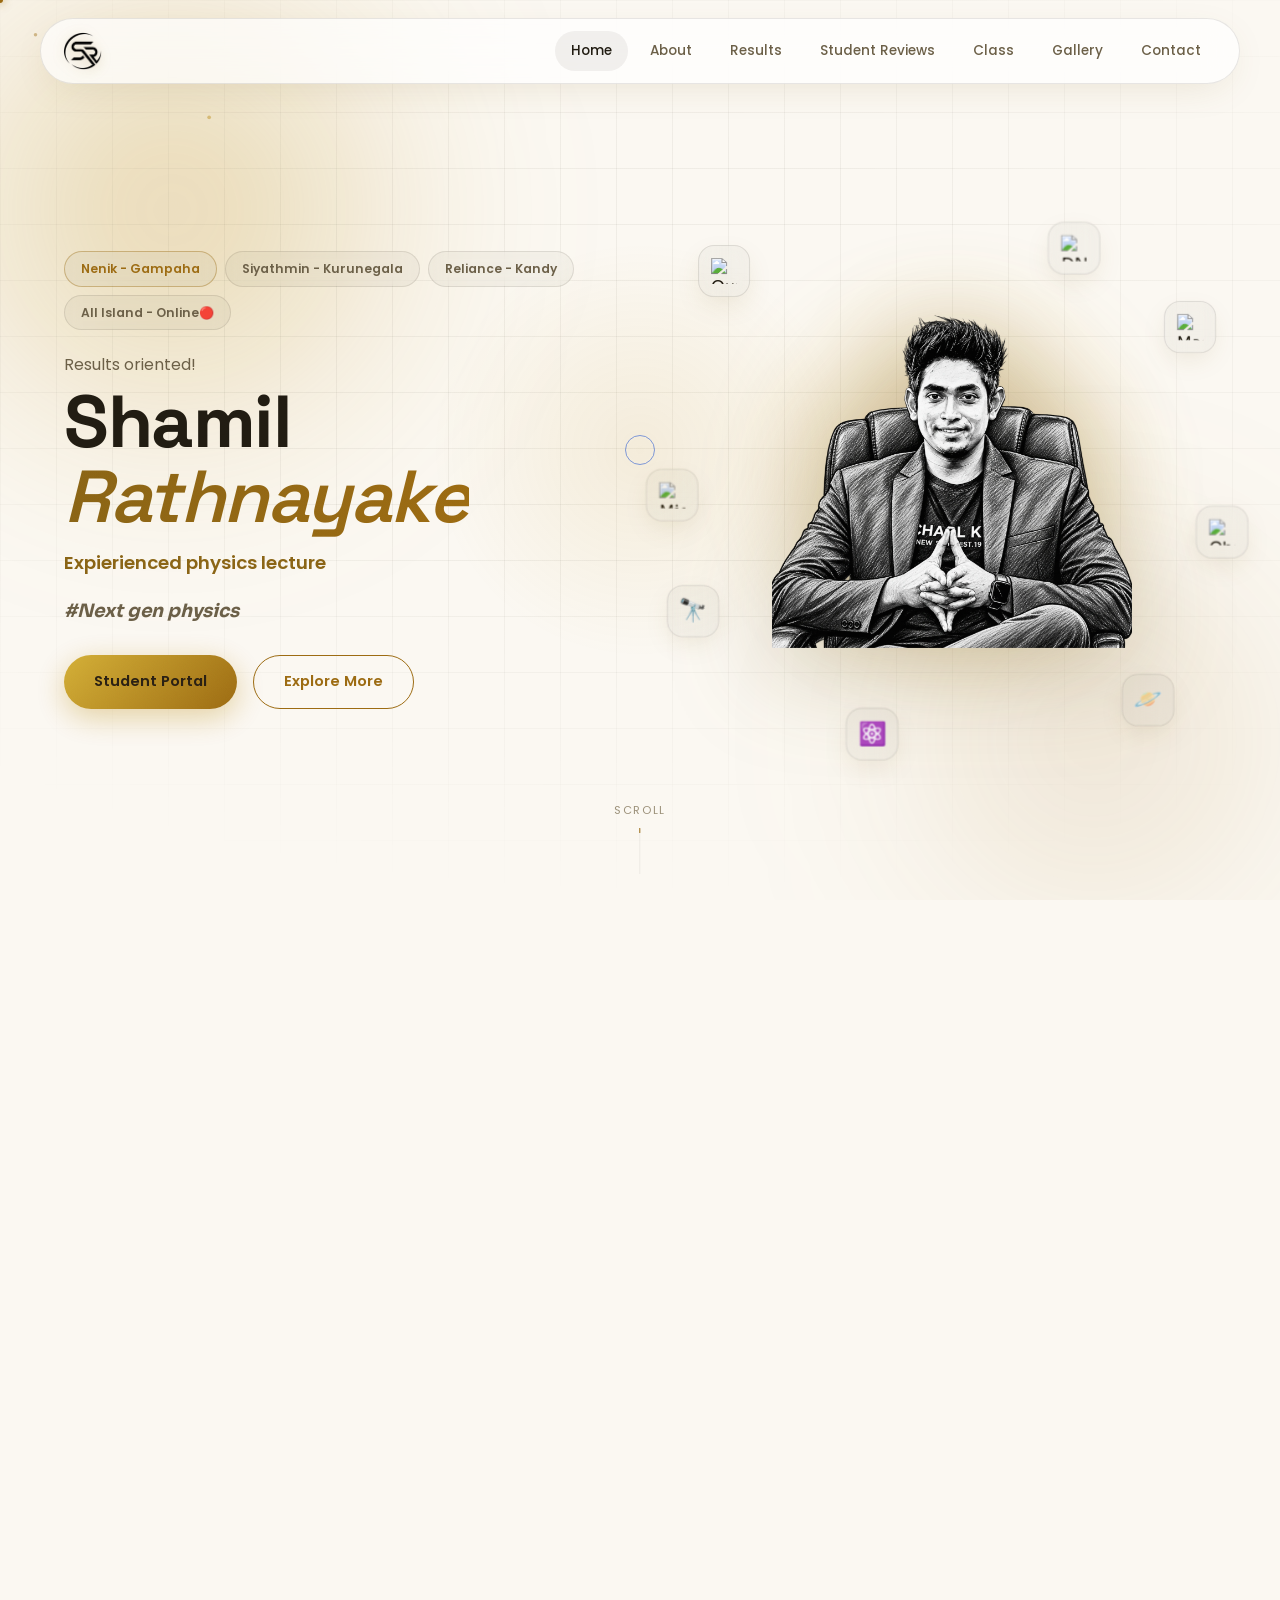
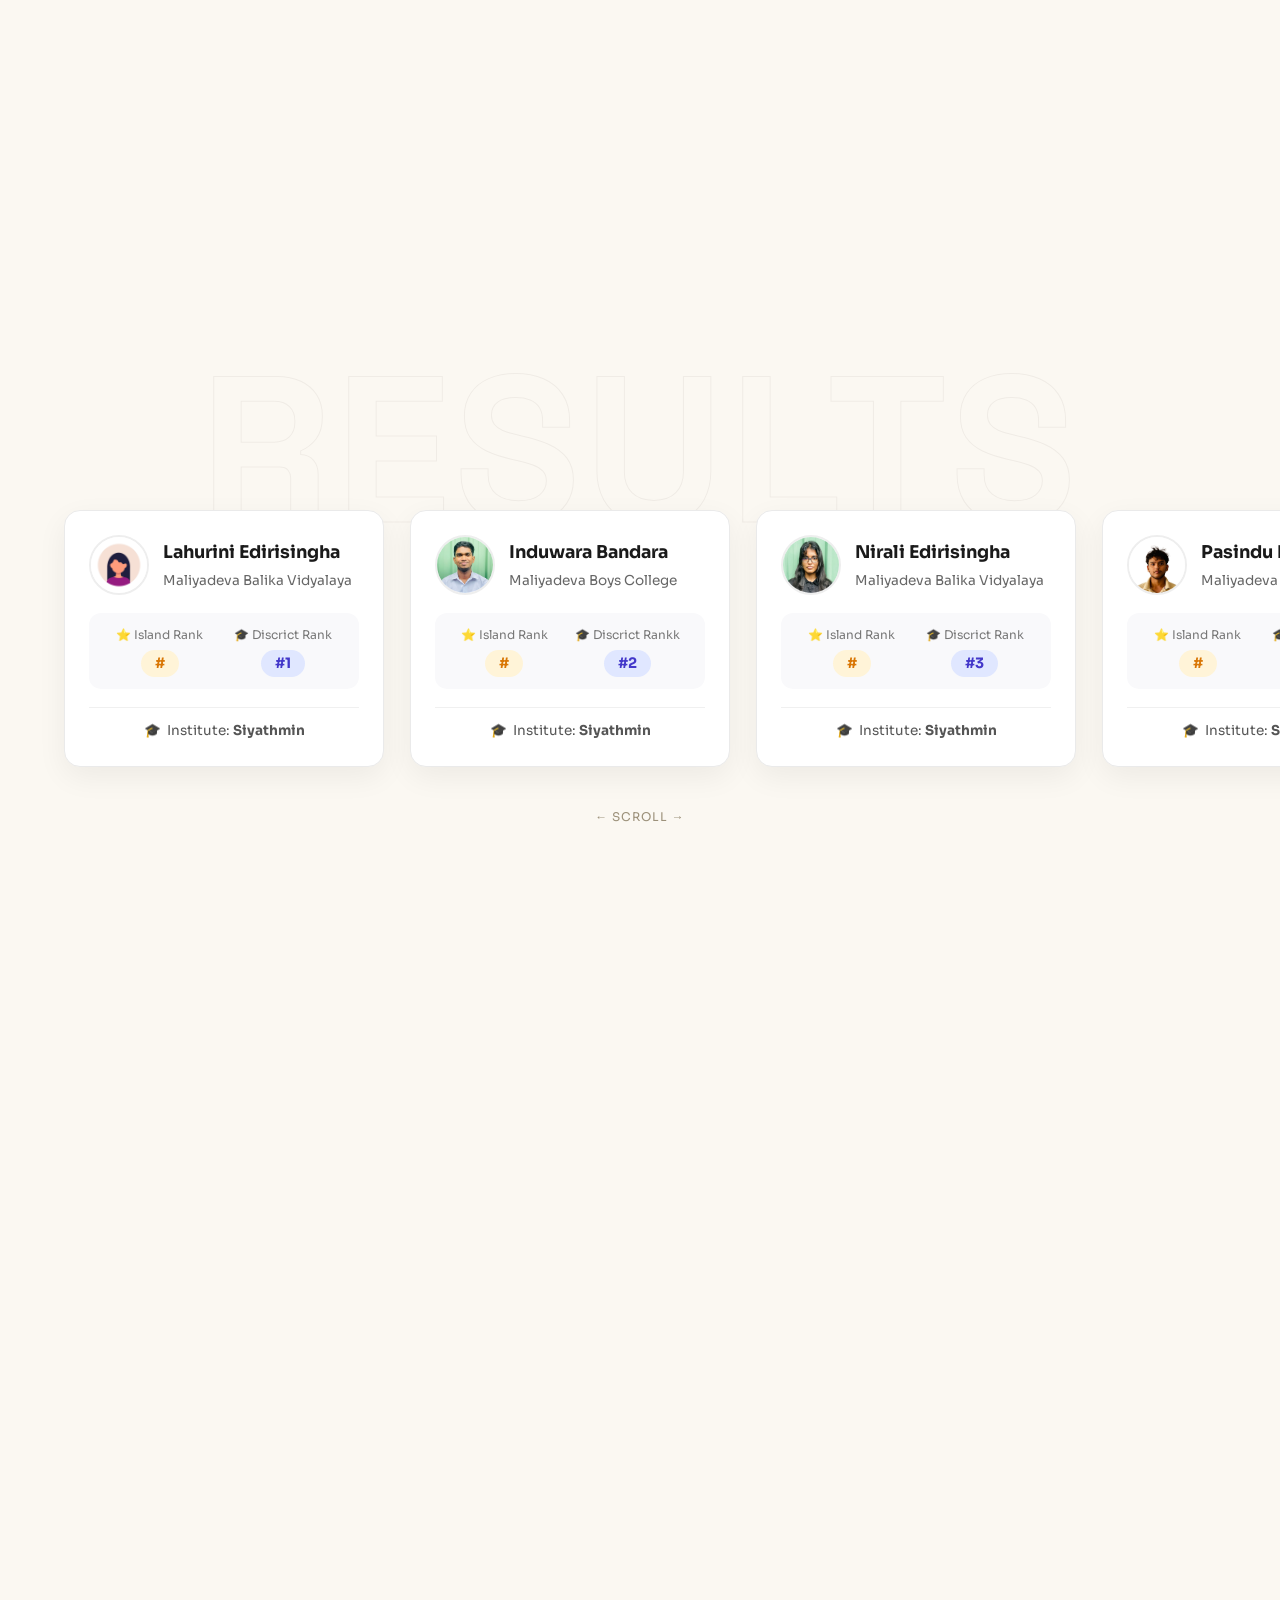
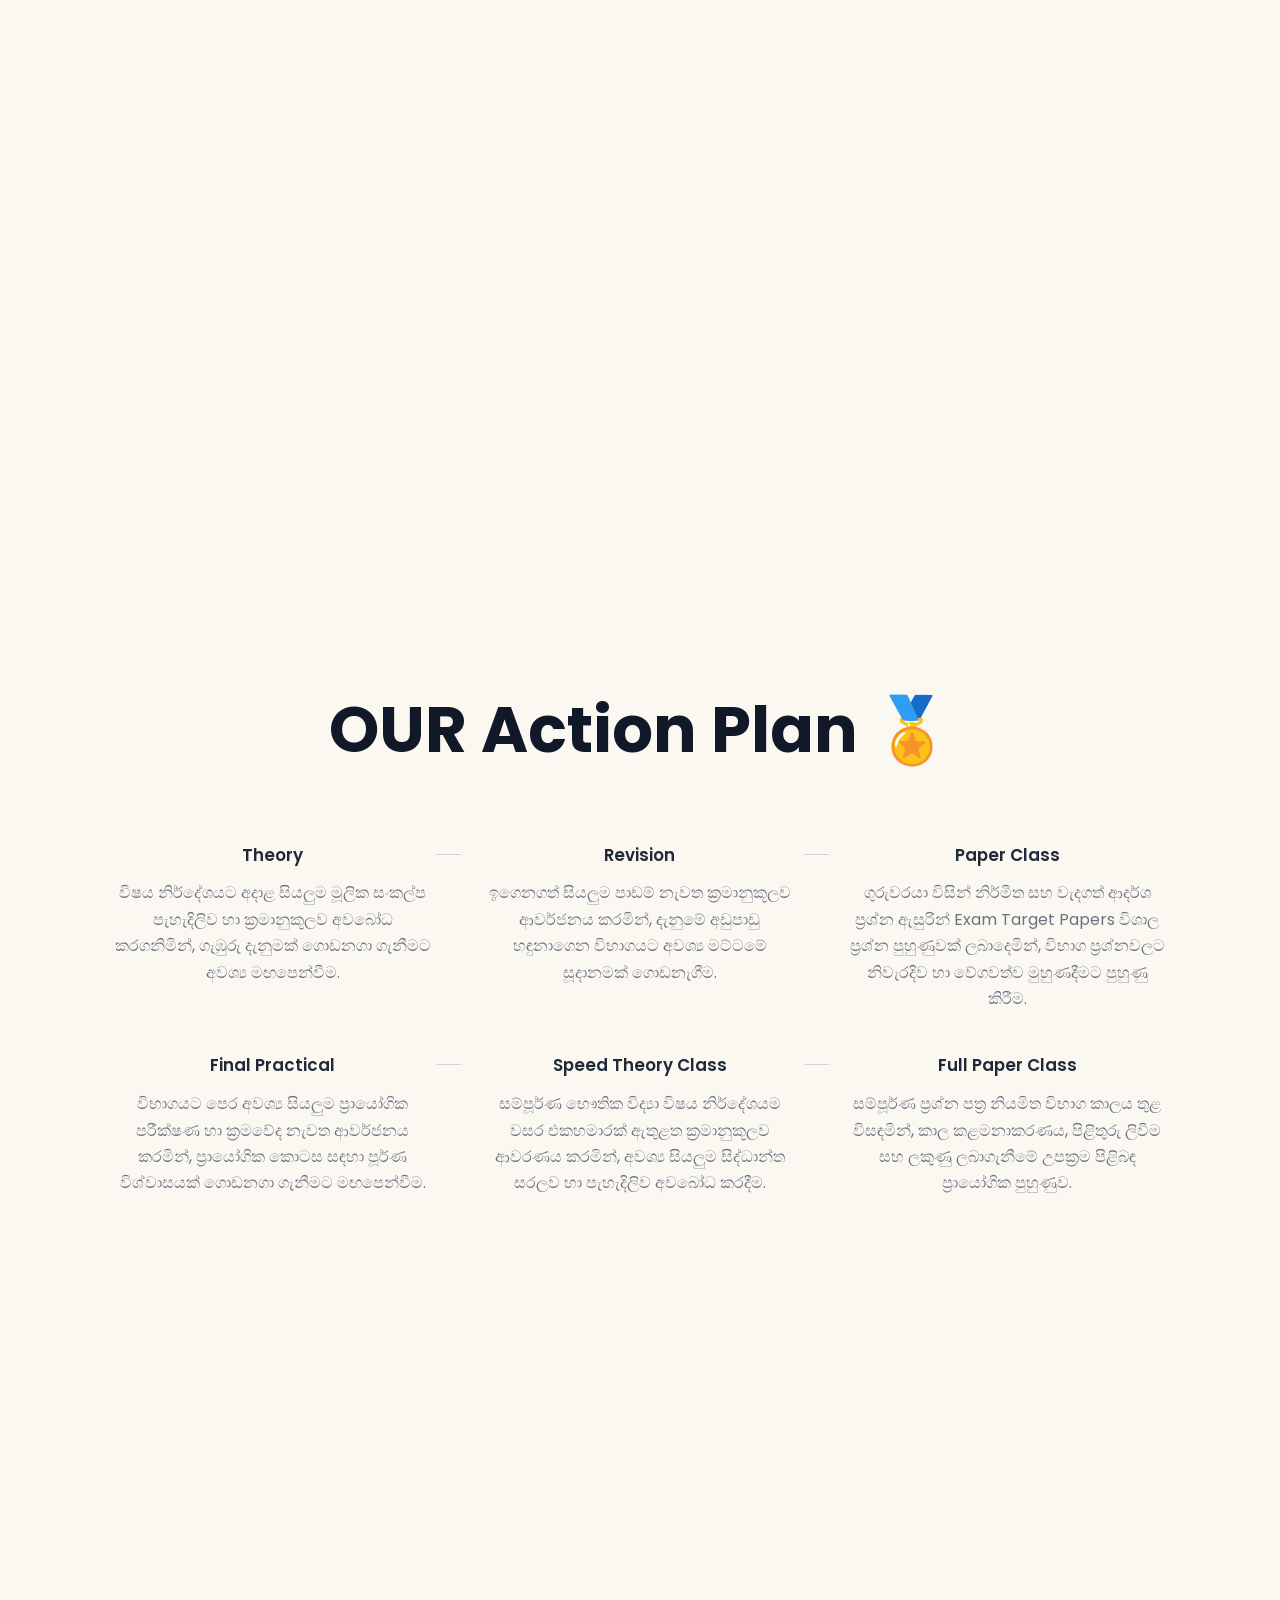
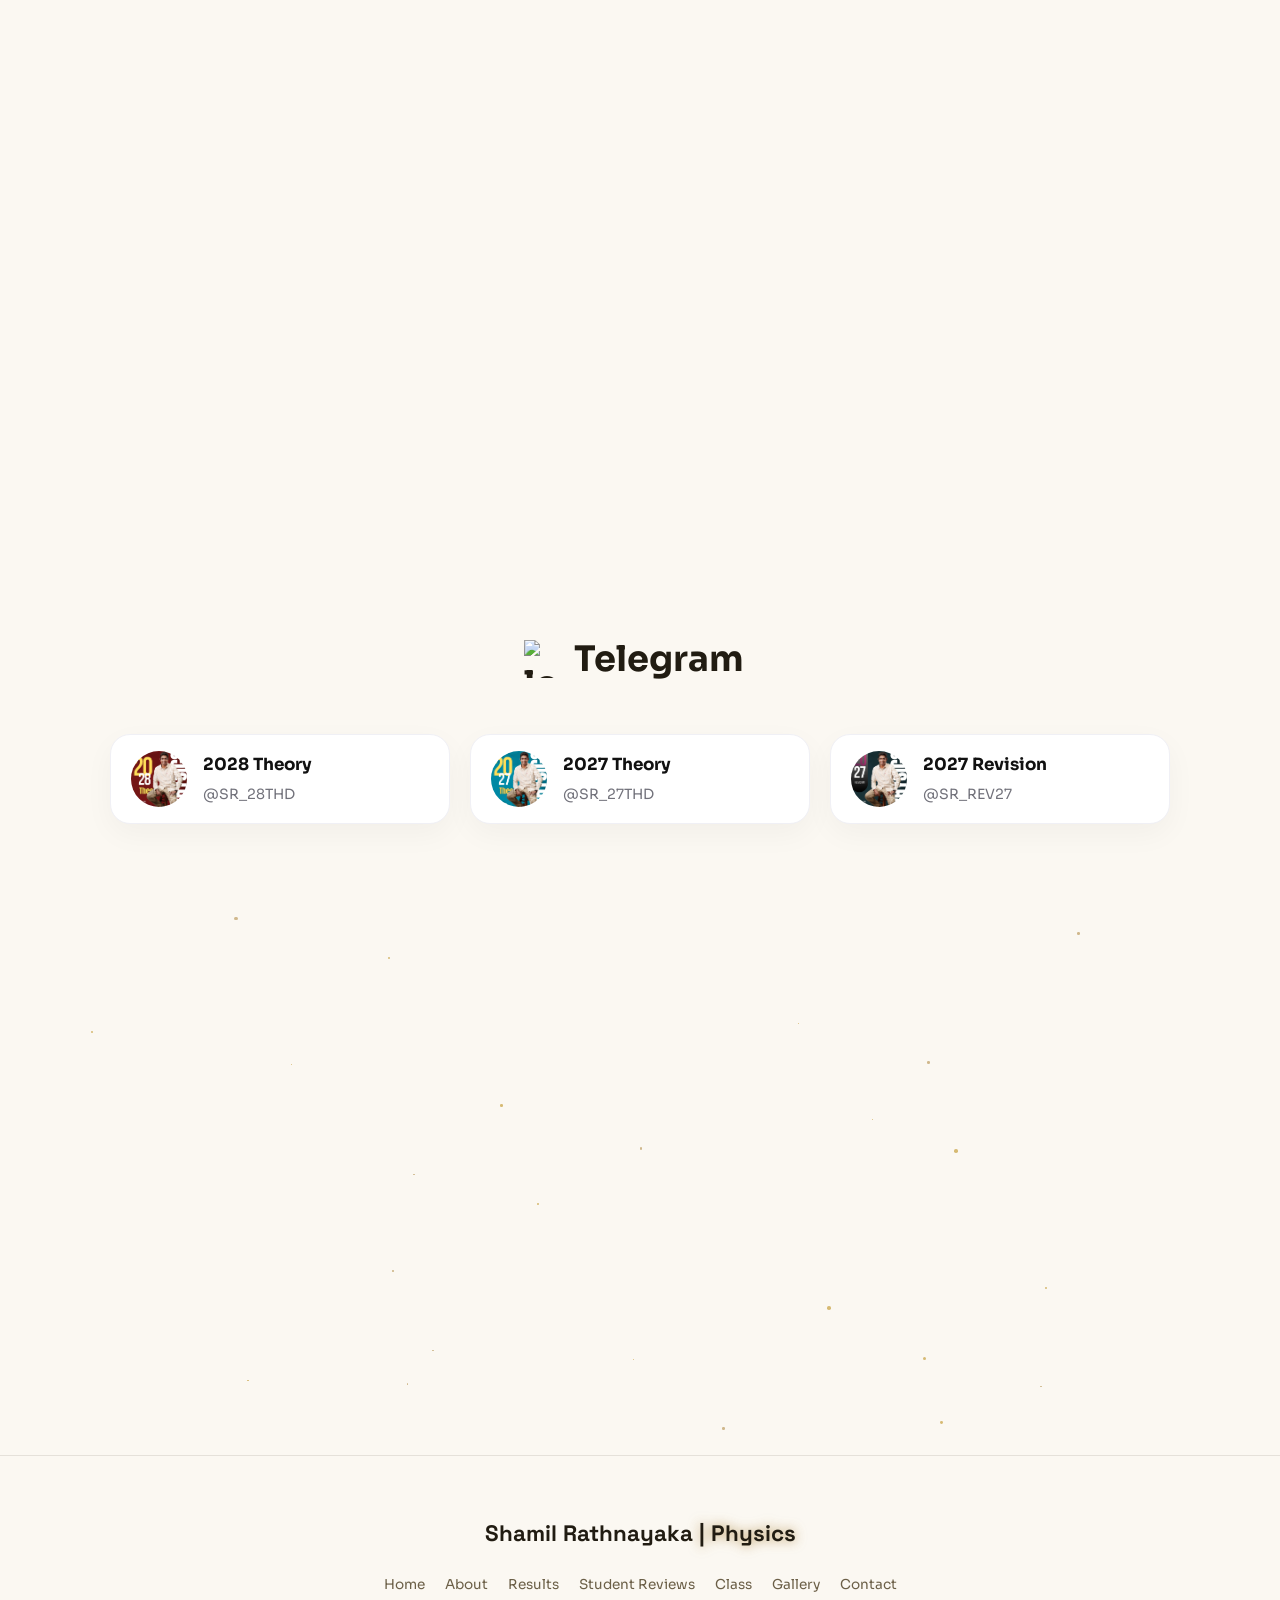
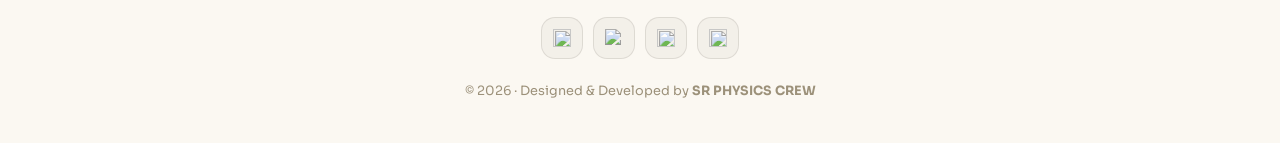
==== commit b16655f8: "index.html" ====
--- a/index.html
+++ b/index.html
@@ -5,7 +5,7 @@
 <meta name="viewport" content="width=device-width, initial-scale=1.0">
 <title>Shamil Rathnayake | SR PHYSICS </title>
  <link rel="shortcut icon" type="image" href="logo1.webp">
-<meta name="description" content="Induwara Dineth — AI Developer, Full Stack Developer & UI Designer. Portfolio, projects, and case studies.">
+<meta name="description" content="Next Gen Physics - Shamil Rathnayake ">
 <link rel="icon" type="image/webp" href="logo1.webp">
 <!-- Fonts -->
 <link rel="preconnect" href="https://fonts.googleapis.com">
@@ -601,7 +601,7 @@
       <a class="social-glass" href="https://www.facebook.com/share/1J1TgcuH3s/" aria-label="Facebook"><img src="https://img.icons8.com/color/48/facebook-new.png" alt=""></a>
       <a class="social-glass" href="https://www.tiktok.com/@shamilrathnayake_physics?is_from_webapp=1&sender_device=pc" aria-label="TikTok"><img src="https://img.icons8.com/color/48/tiktok.png" alt=""></a>
     </div>
-    <p class="footer-copy">© 2026 · Designed &amp; Developed by <strong>Induwara Dineth & Kaveen sachintha </strong></p>
+    <p class="footer-copy">© 2026 · Designed &amp; Developed by <strong>SR PHYSICS CREW </strong></p>
   </div>
   <button class="back-to-top" id="backToTop" aria-label="Back to top">↑</button>
 </footer>
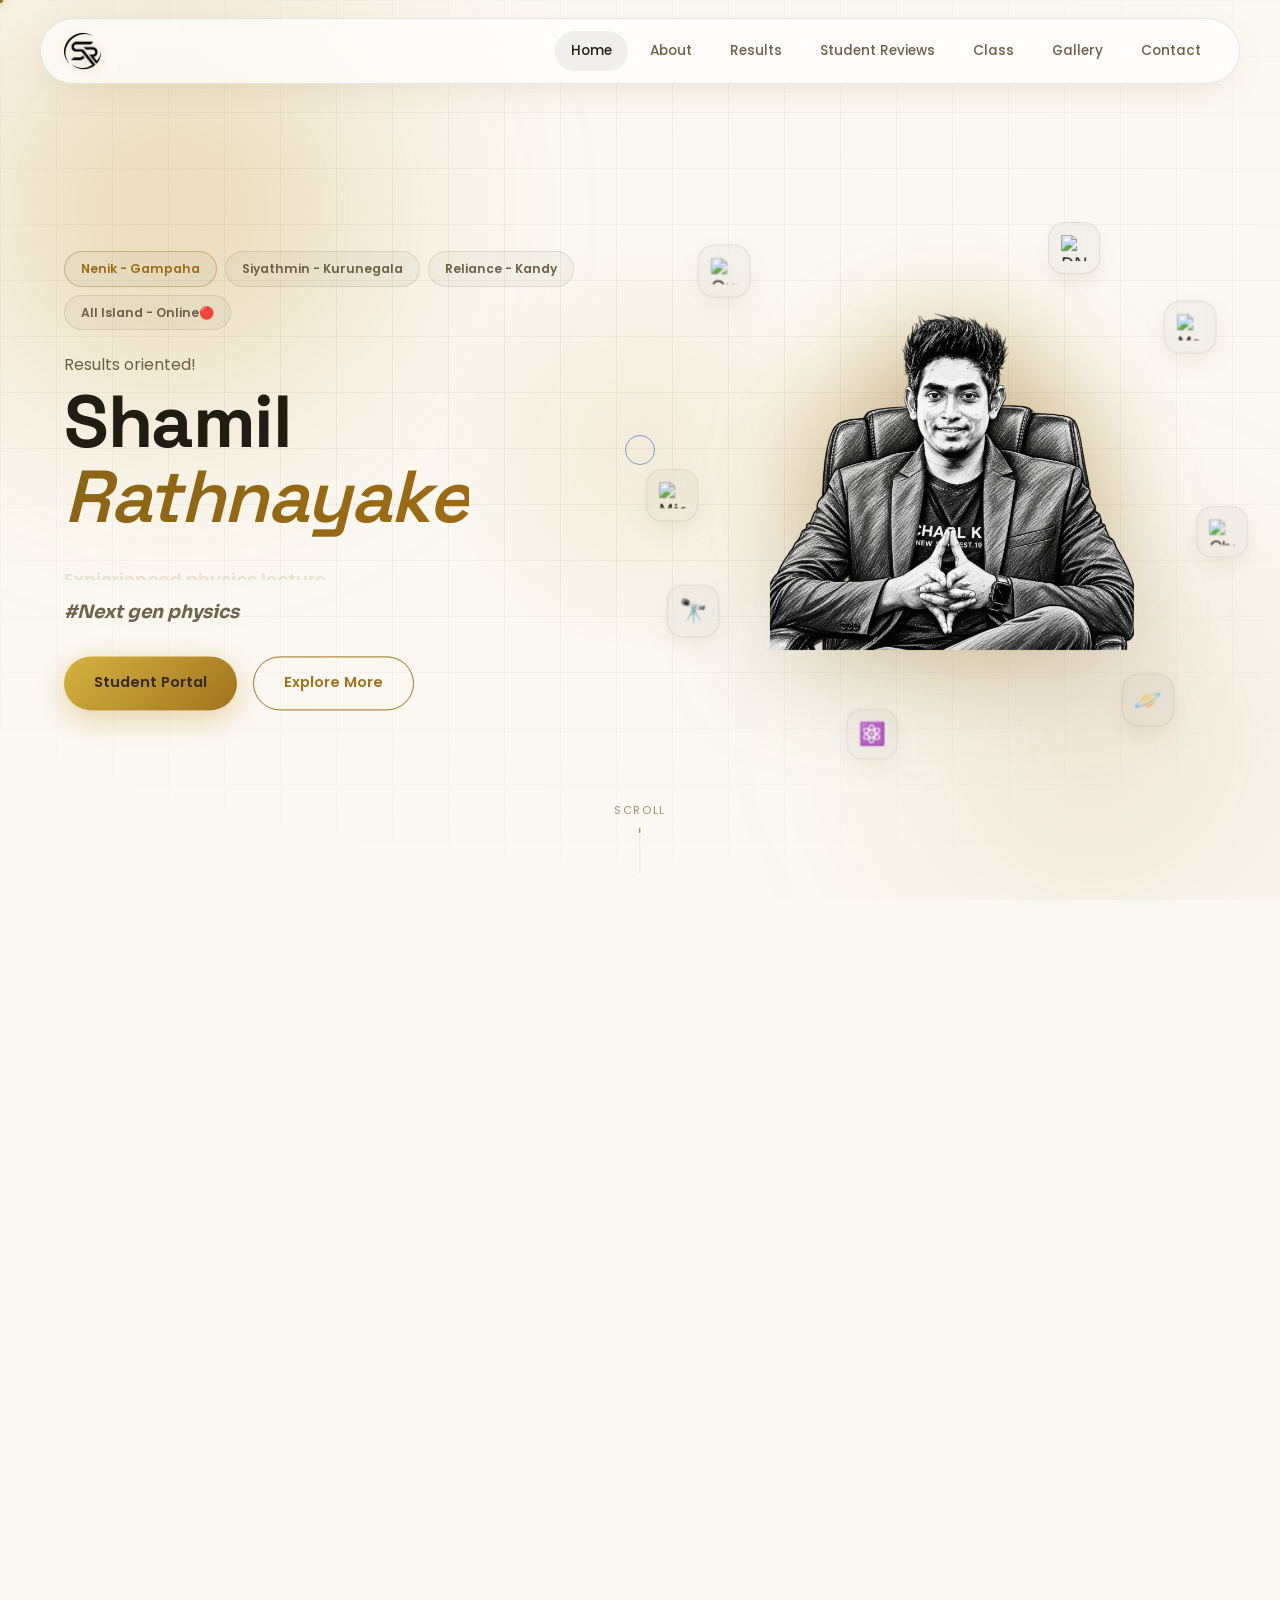
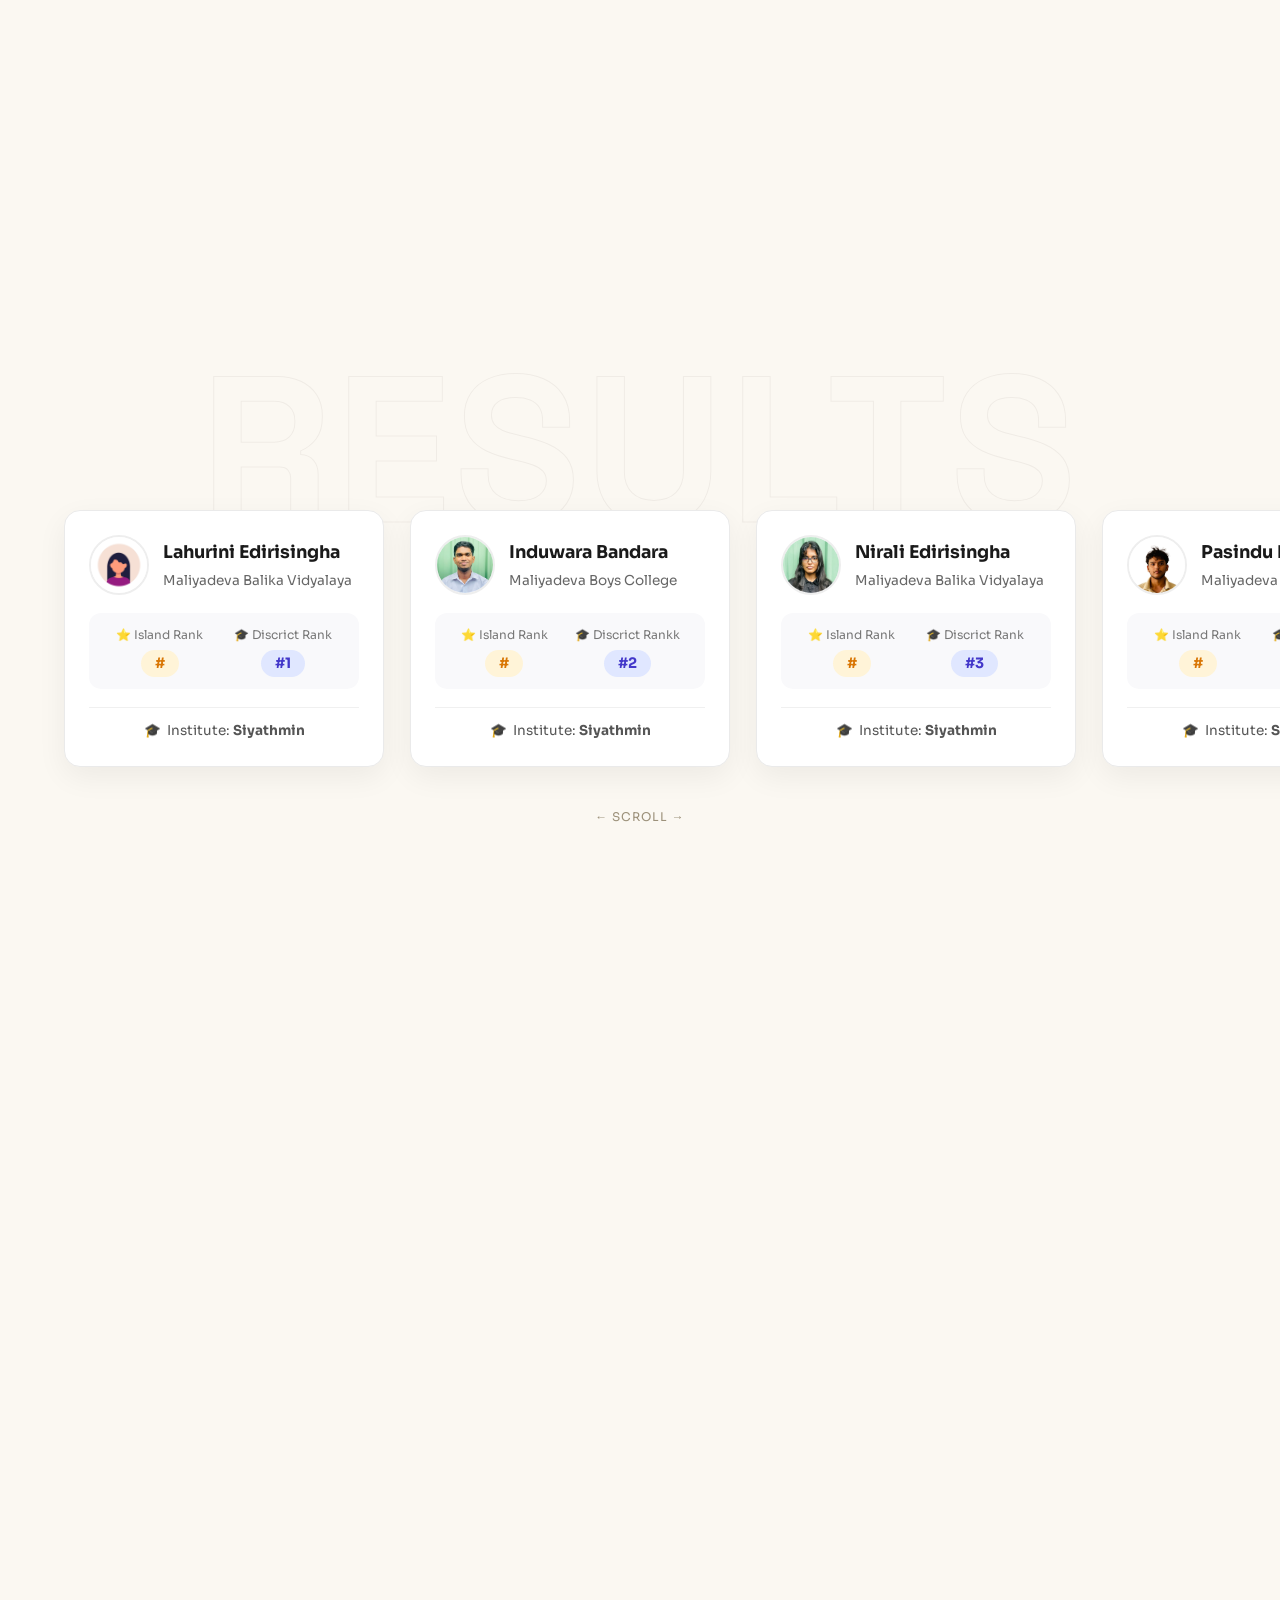
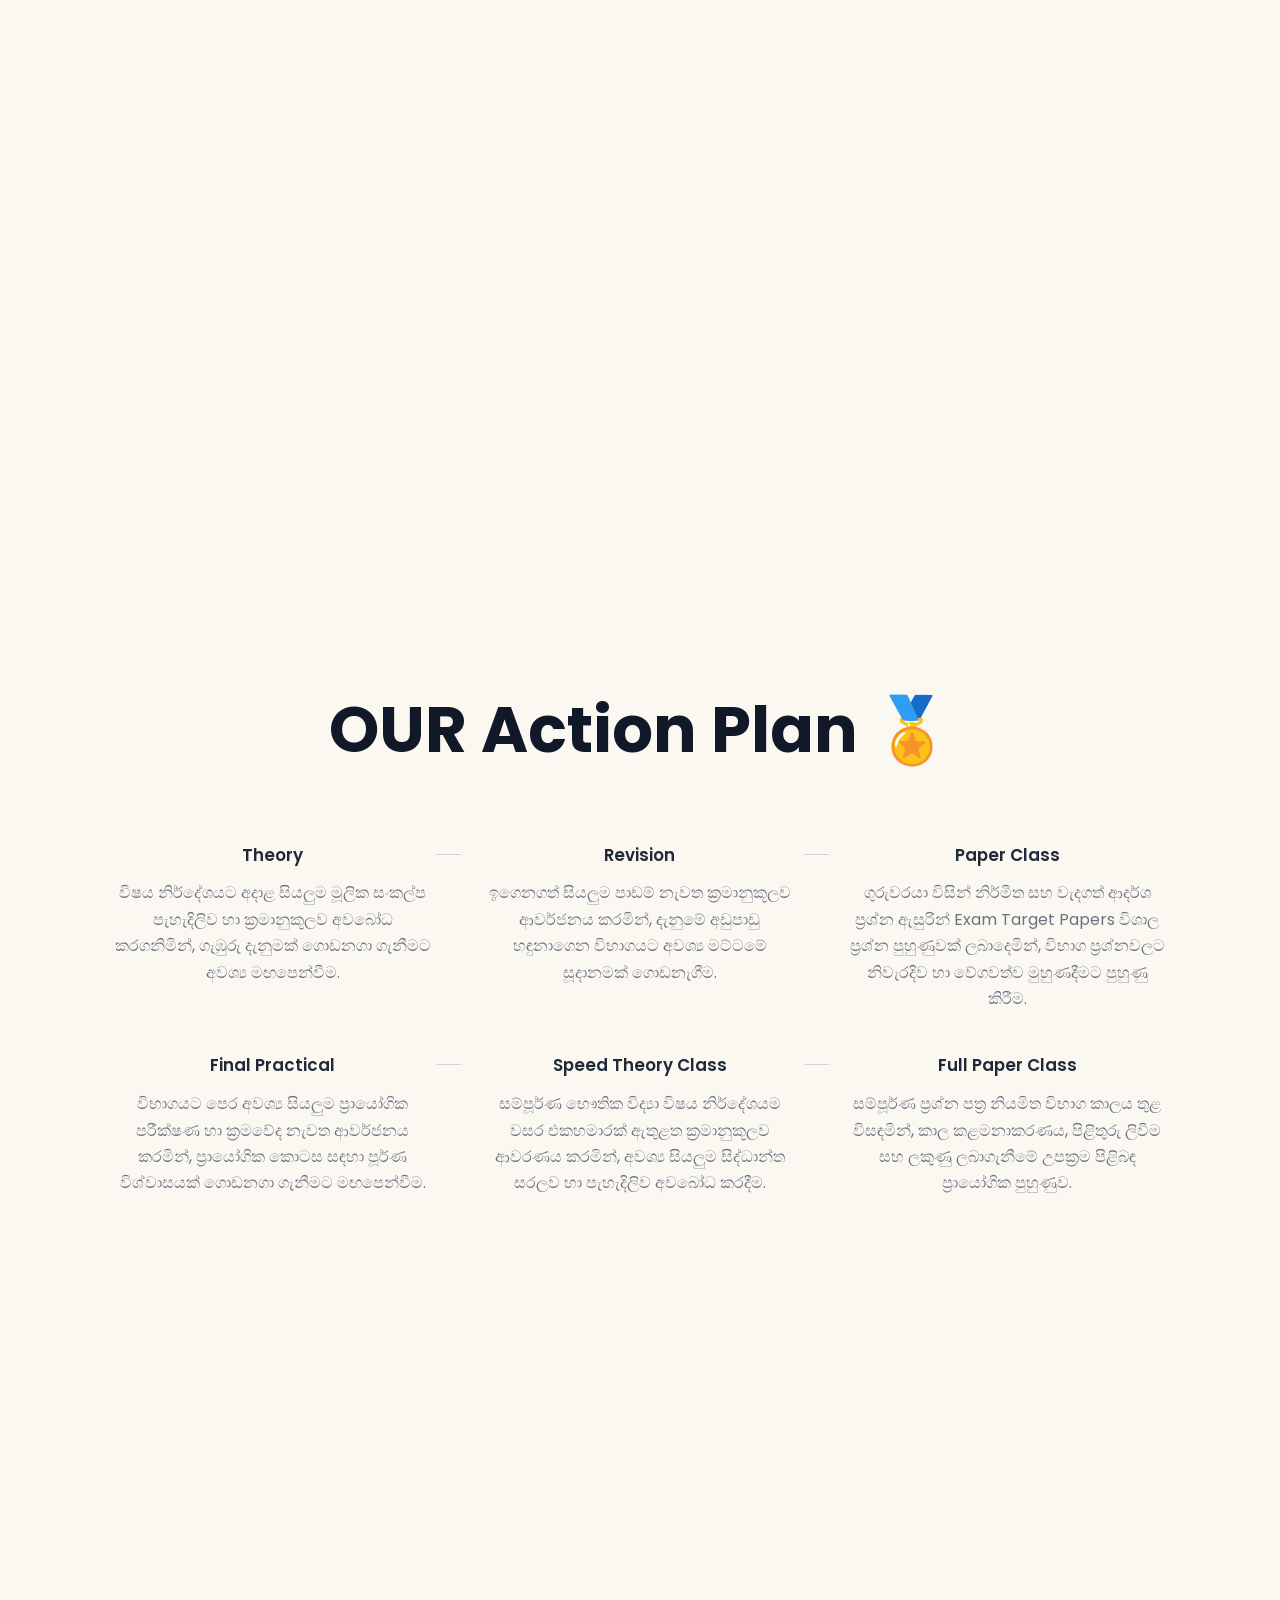
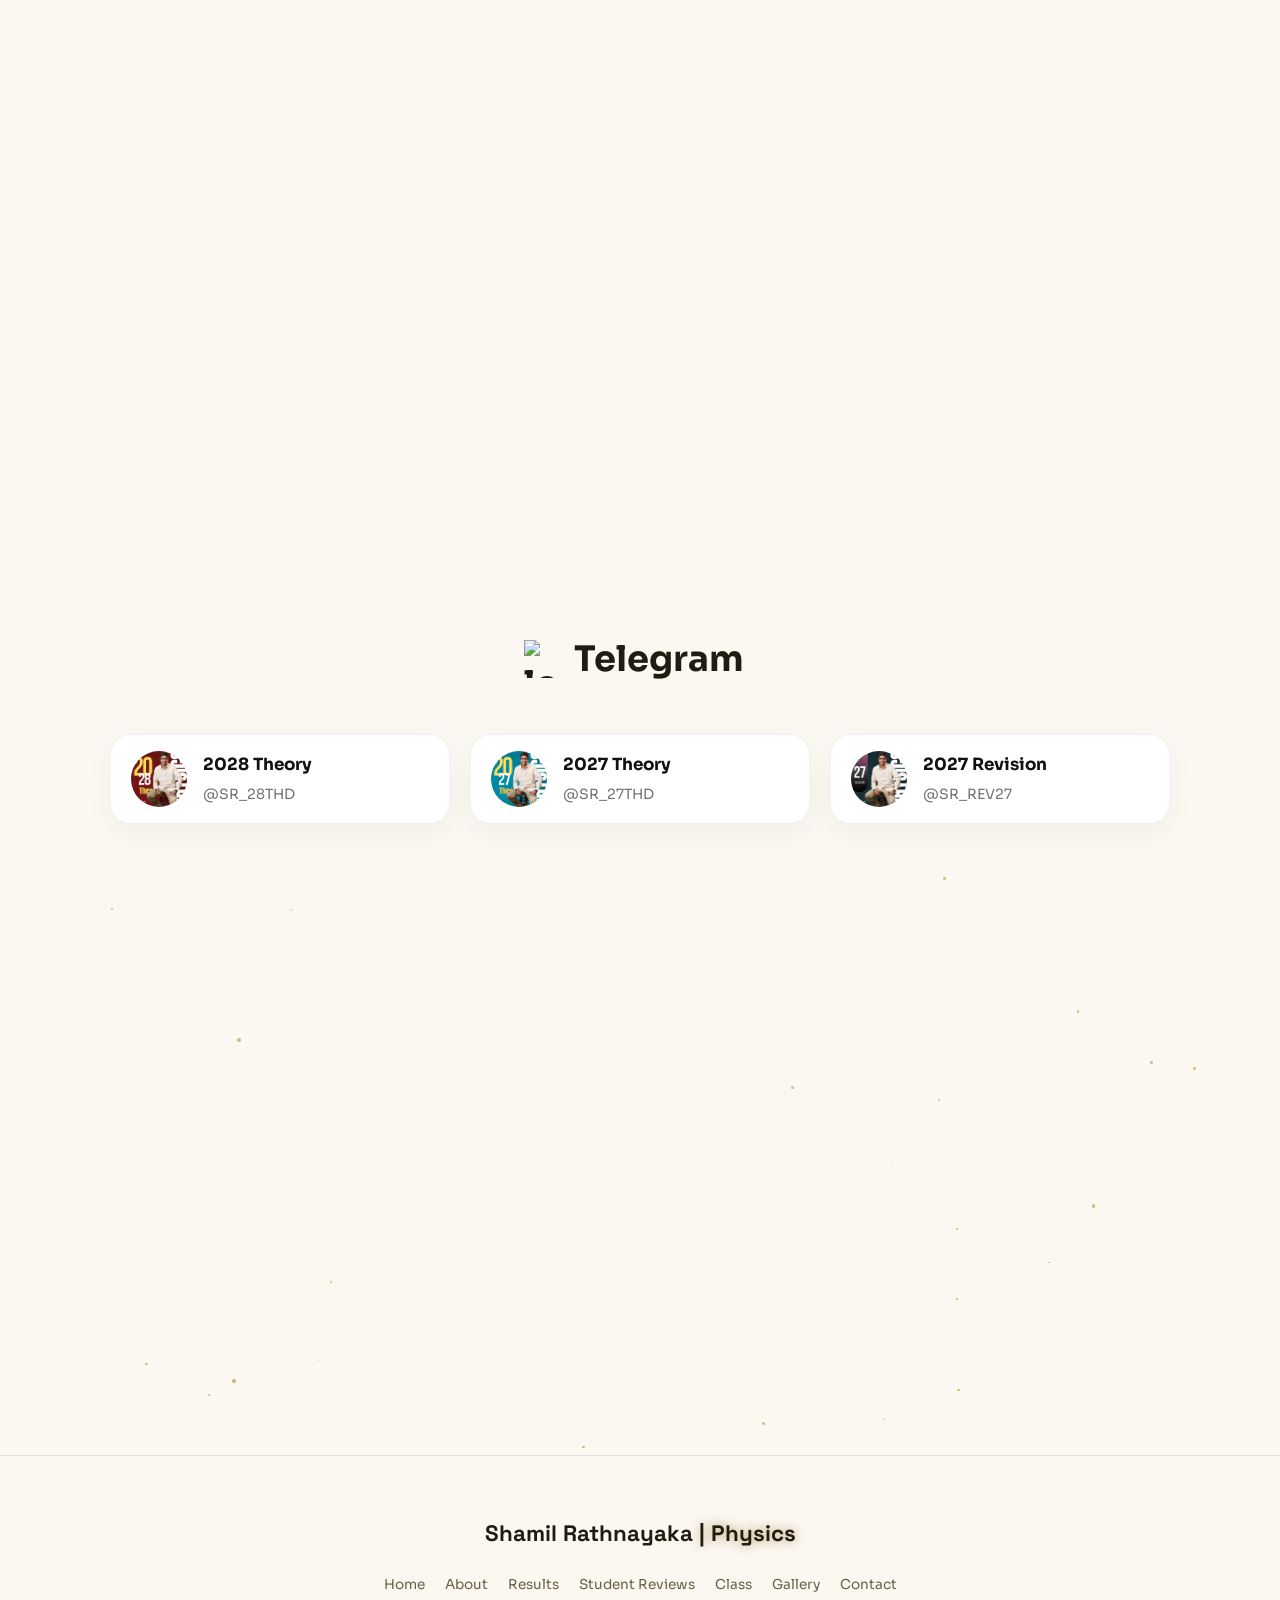
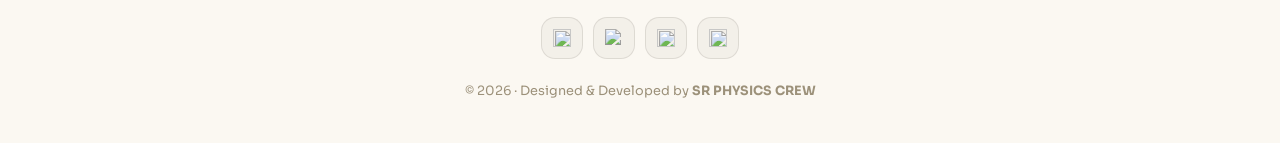
==== commit 681bc622: "index.html" ====
--- a/index.html
+++ b/index.html
@@ -184,7 +184,7 @@
         <span class="stat-label">Classes</span>
       </div>
       <div class="stat-card">
-        <span class="stat-num stat-infinity" style="color: #000;">10000</span><span class="stat-plus">+</span>
+        <span class="stat-num stat-infinity" style="color: #000;">5000</span><span class="stat-plus">+</span>
         <span class="stat-label">students reached</span>
       </div>
     </div>
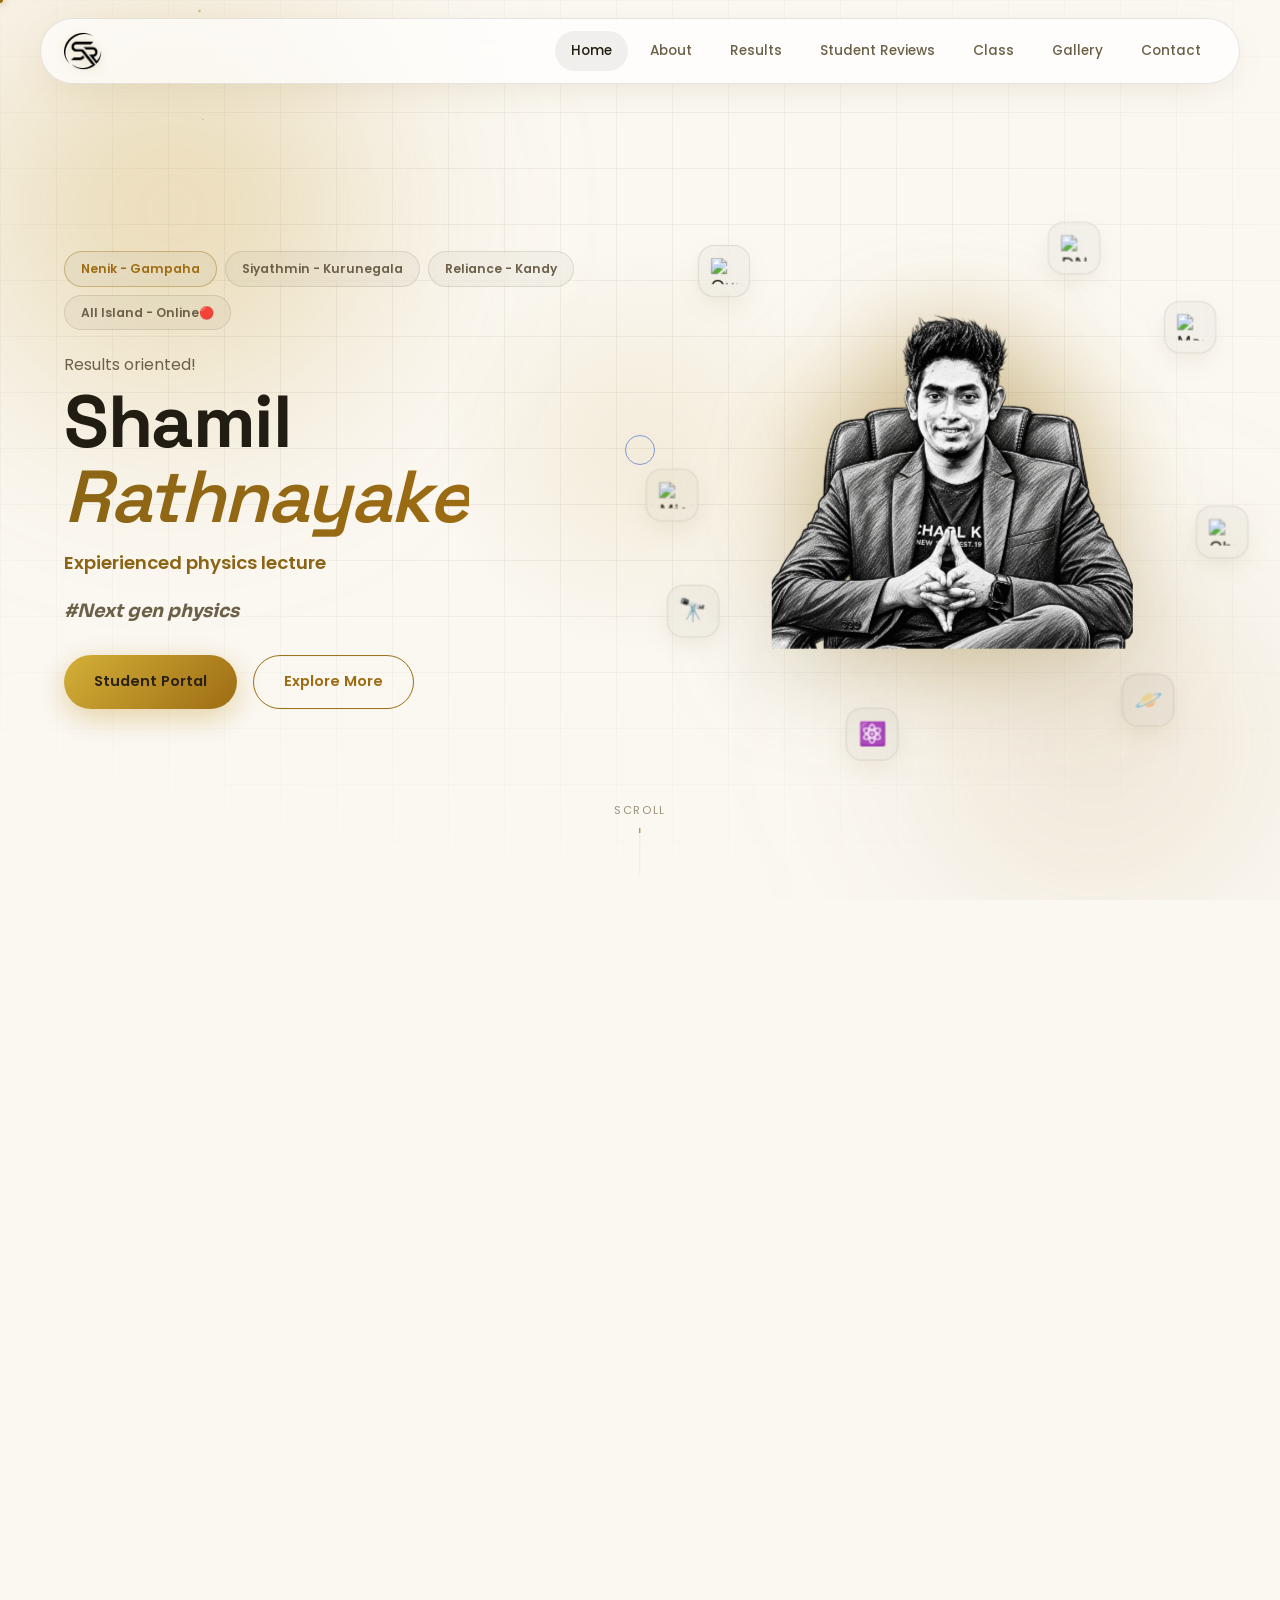
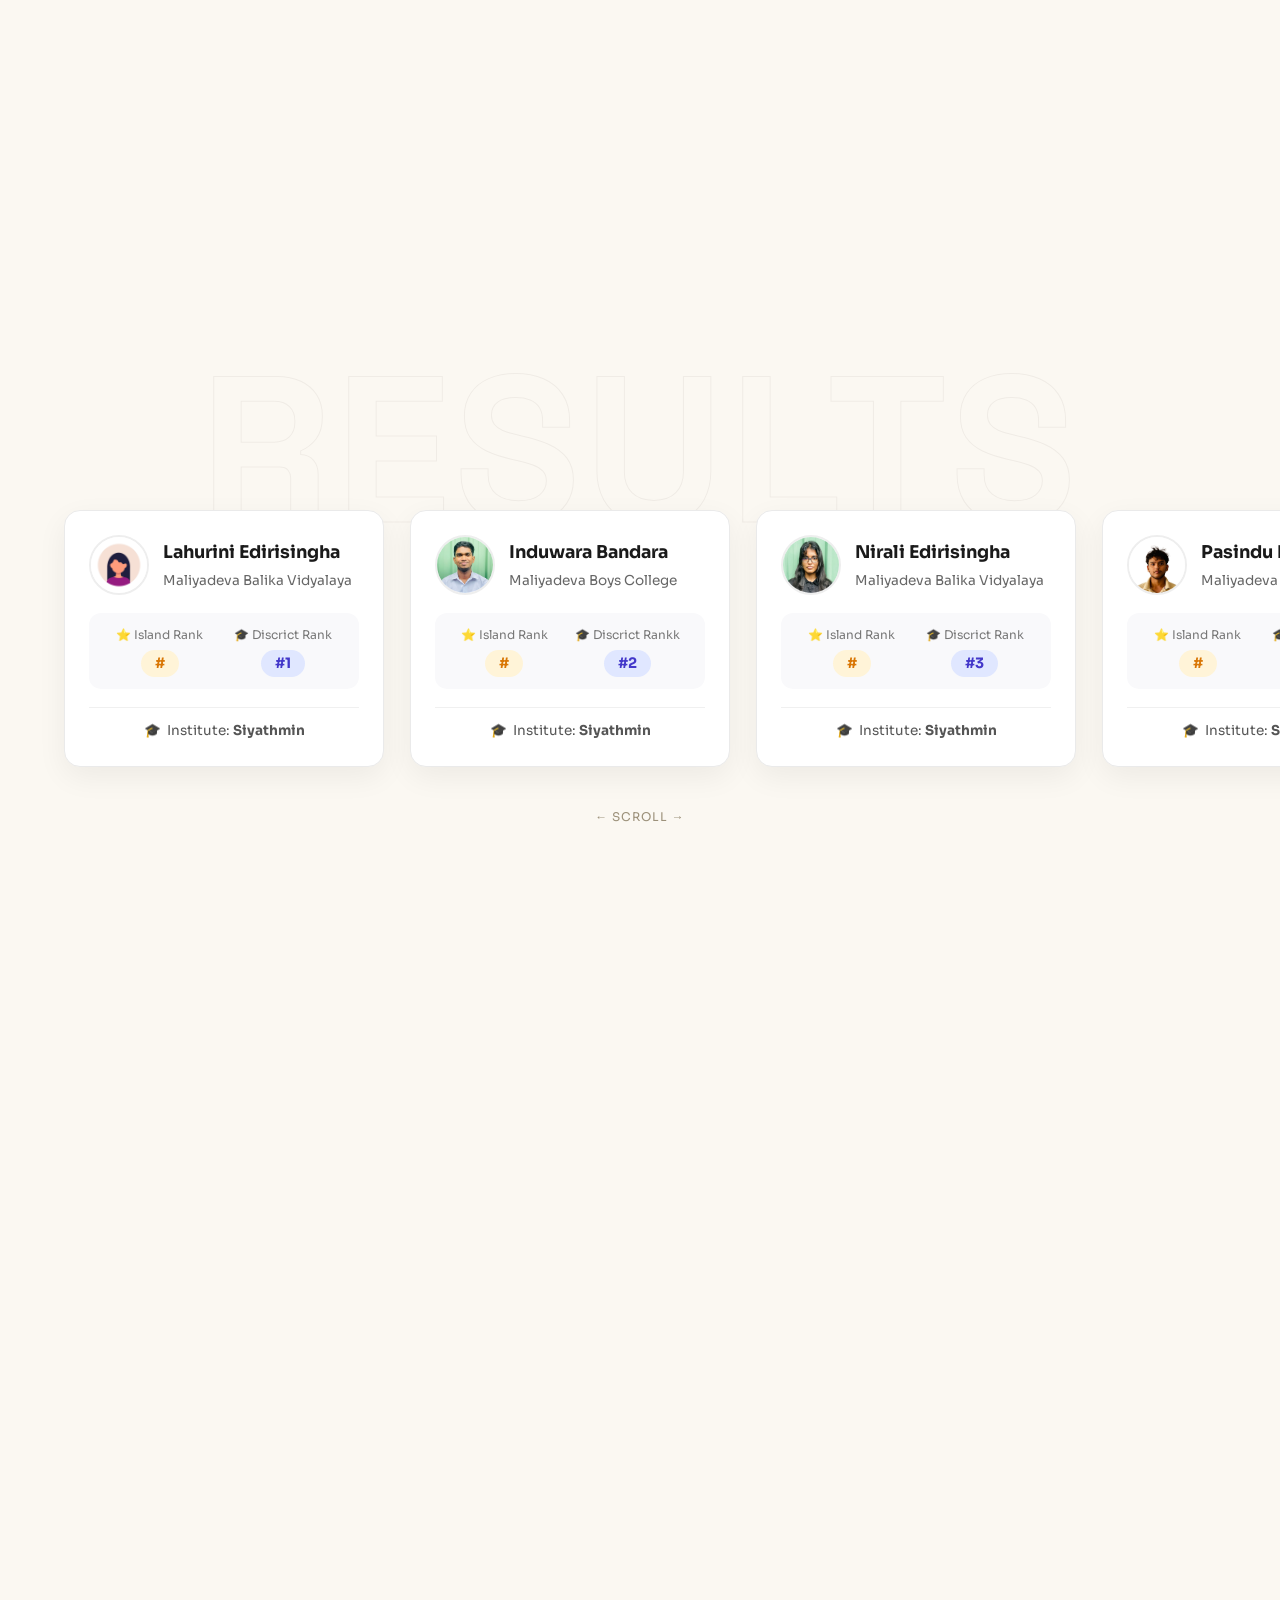
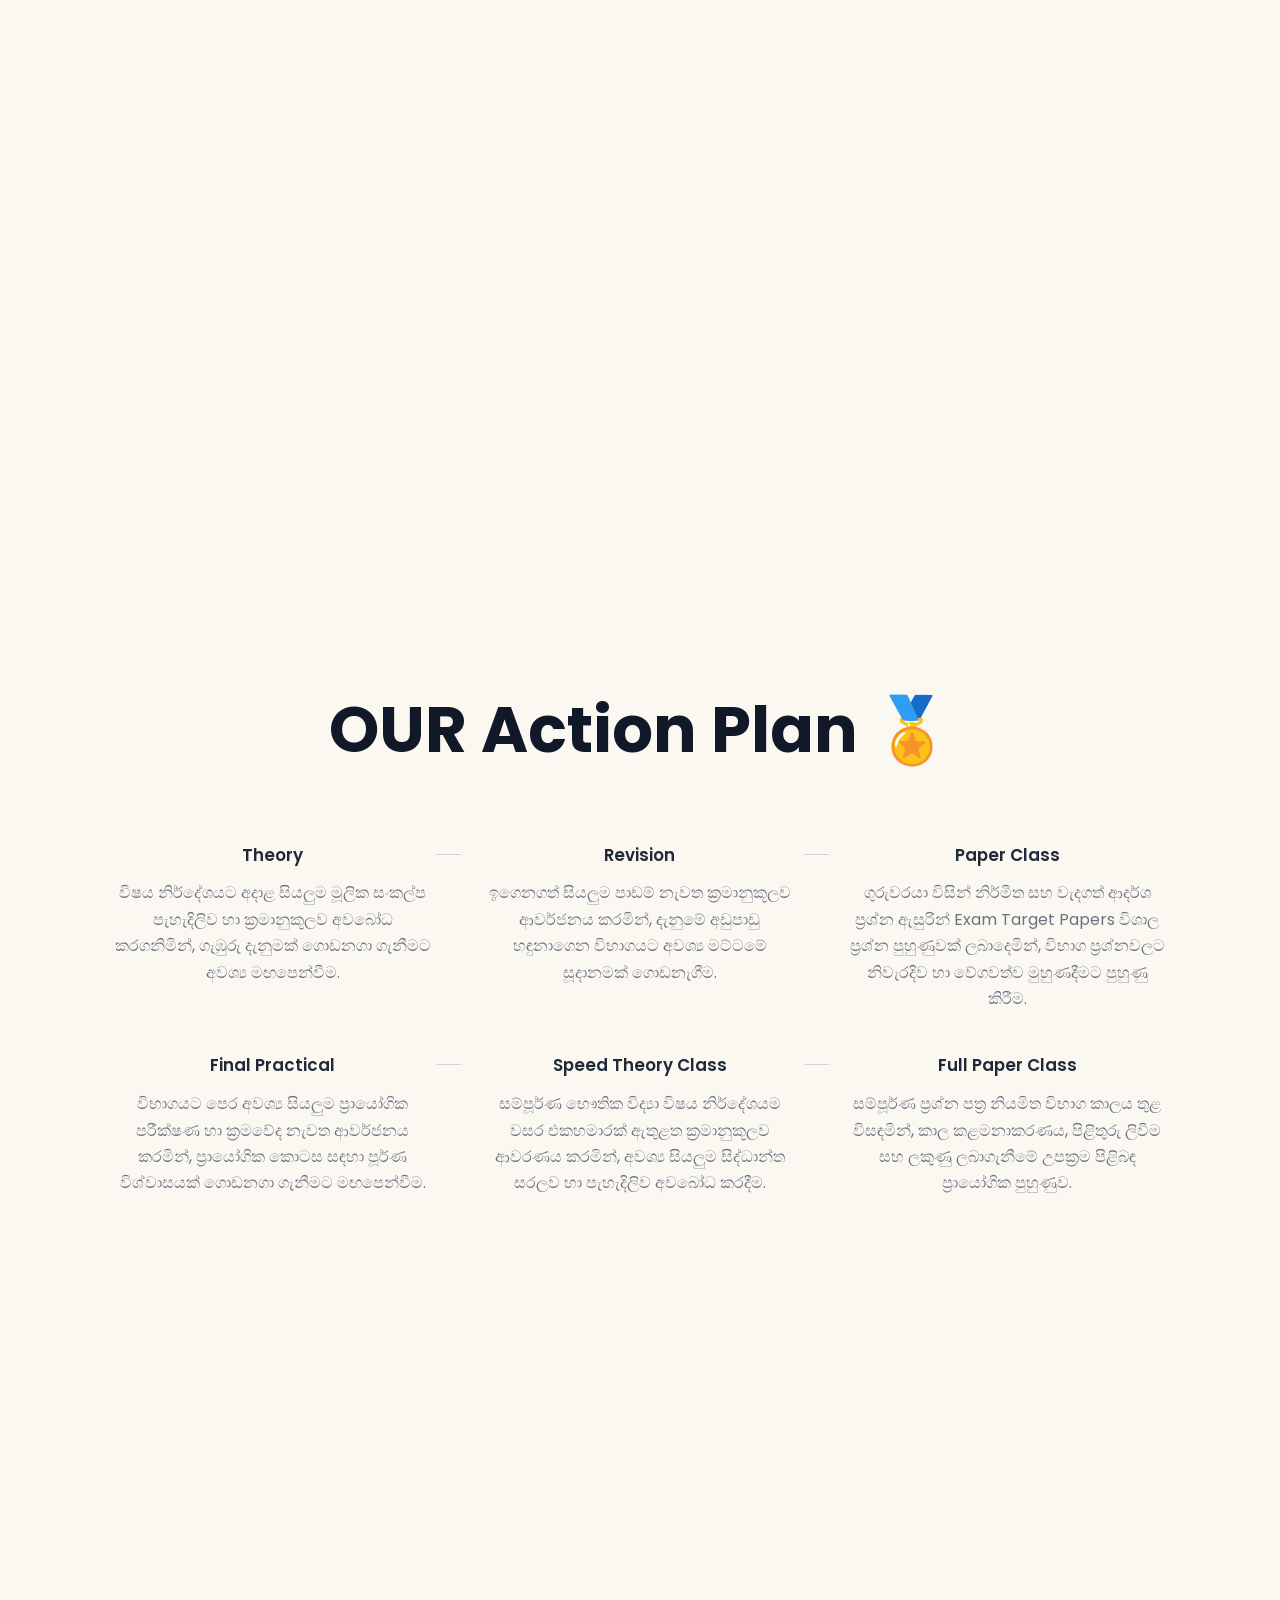
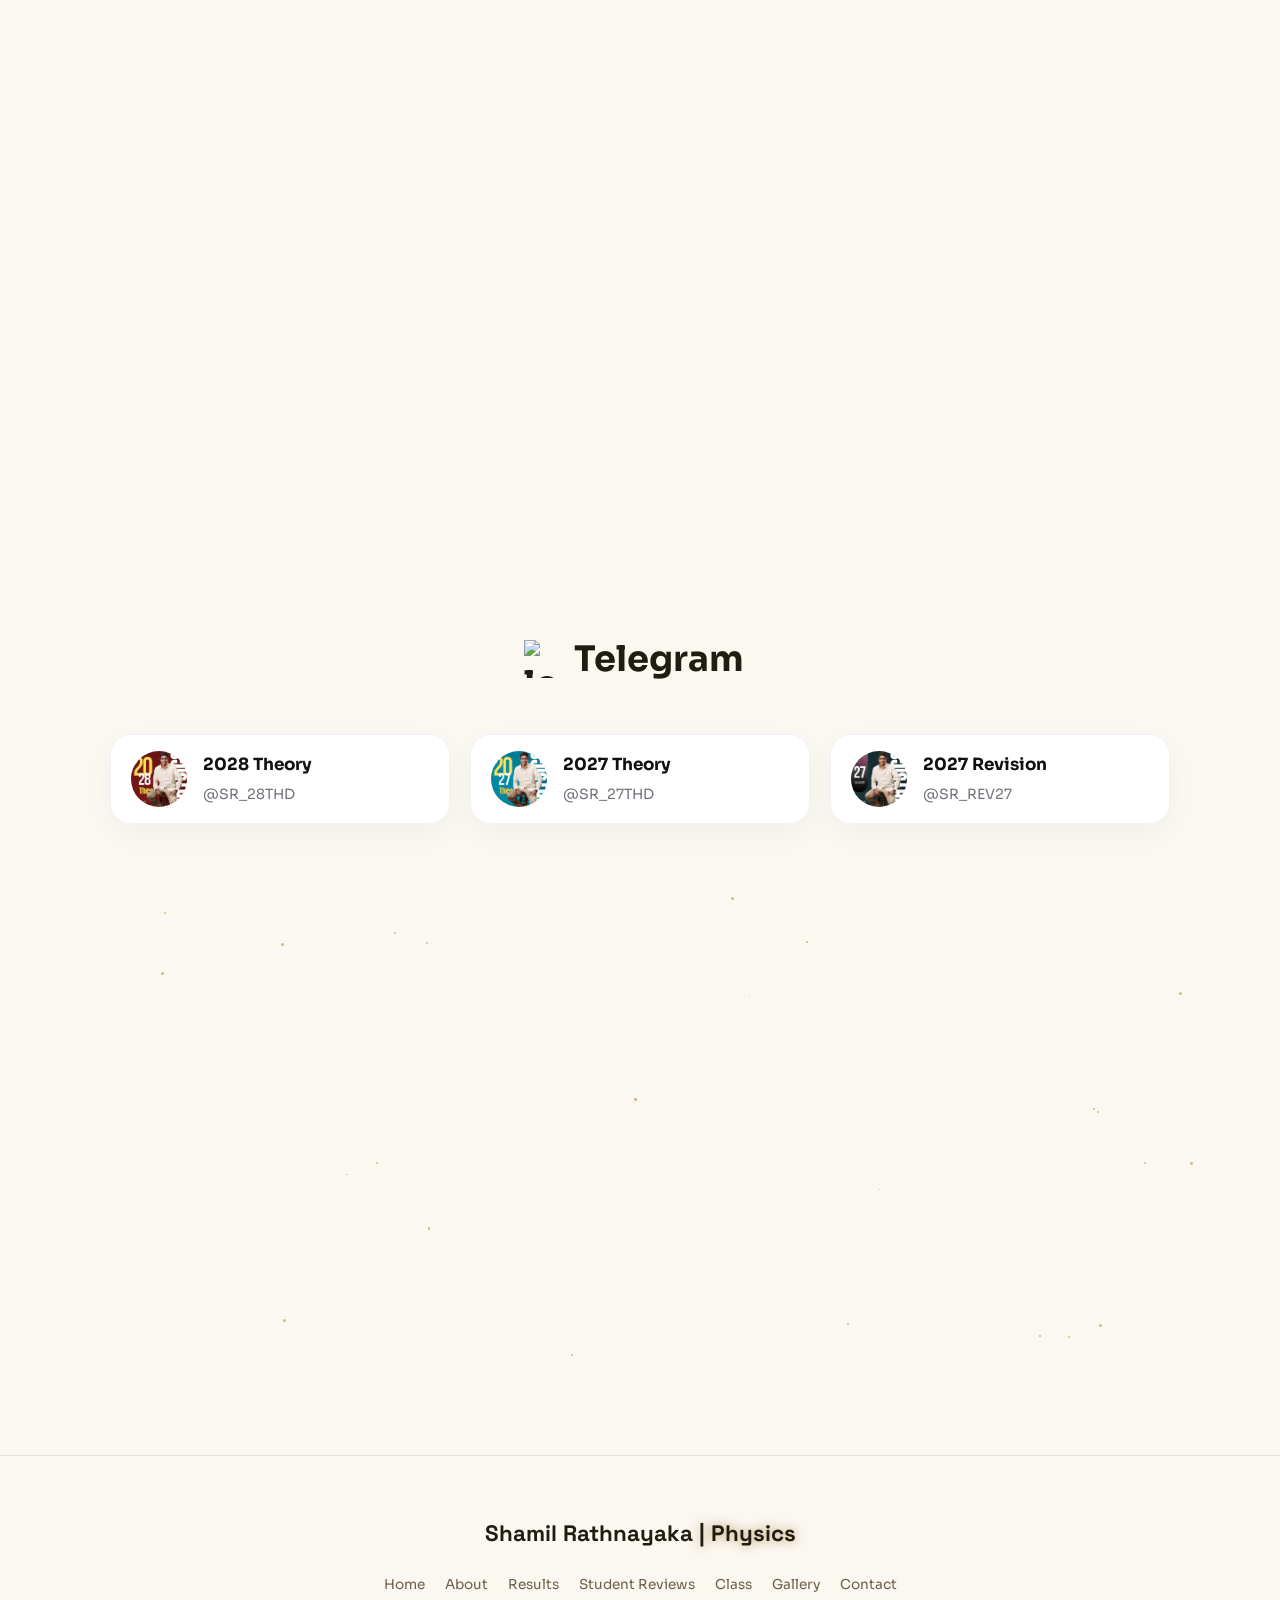
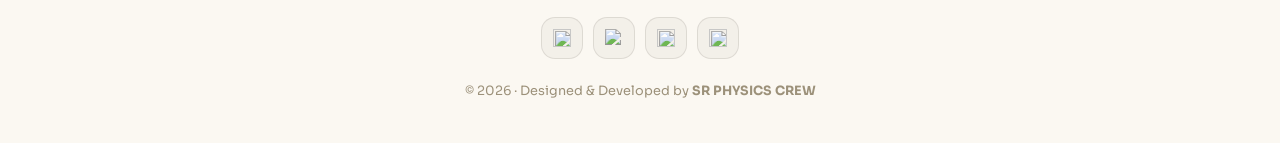
==== commit 113ae484: "Update index.html" ====
--- a/index.html
+++ b/index.html
@@ -14,6 +14,29 @@
 
 <!-- Styles -->
 <link rel="stylesheet" href="styles.css">
+
+
+
+<meta name="description"
+      content="SR Physics is the official website of Shamil Rathnayake for G.C.E. Advanced Level Physics classes, lessons, papers and student resources in Sri Lanka.">
+
+<meta name="robots" content="index, follow">
+
+<link rel="canonical" href="https://srphysics.lk/">
+
+<meta property="og:type" content="website">
+<meta property="og:url" content="https://srphysics.lk/">
+<meta property="og:title" content="SR Physics | Shamil Rathnayake">
+<meta property="og:description"
+      content="A/L Physics classes, papers and learning resources by Shamil Rathnayake.">
+<meta property="og:image"
+      content="https://srphysics.lk/images/sr-physics-cover.jpg">
+
+<meta name="twitter:card" content="summary_large_image">
+
+
+
+ 
 </head>
 <body>
 
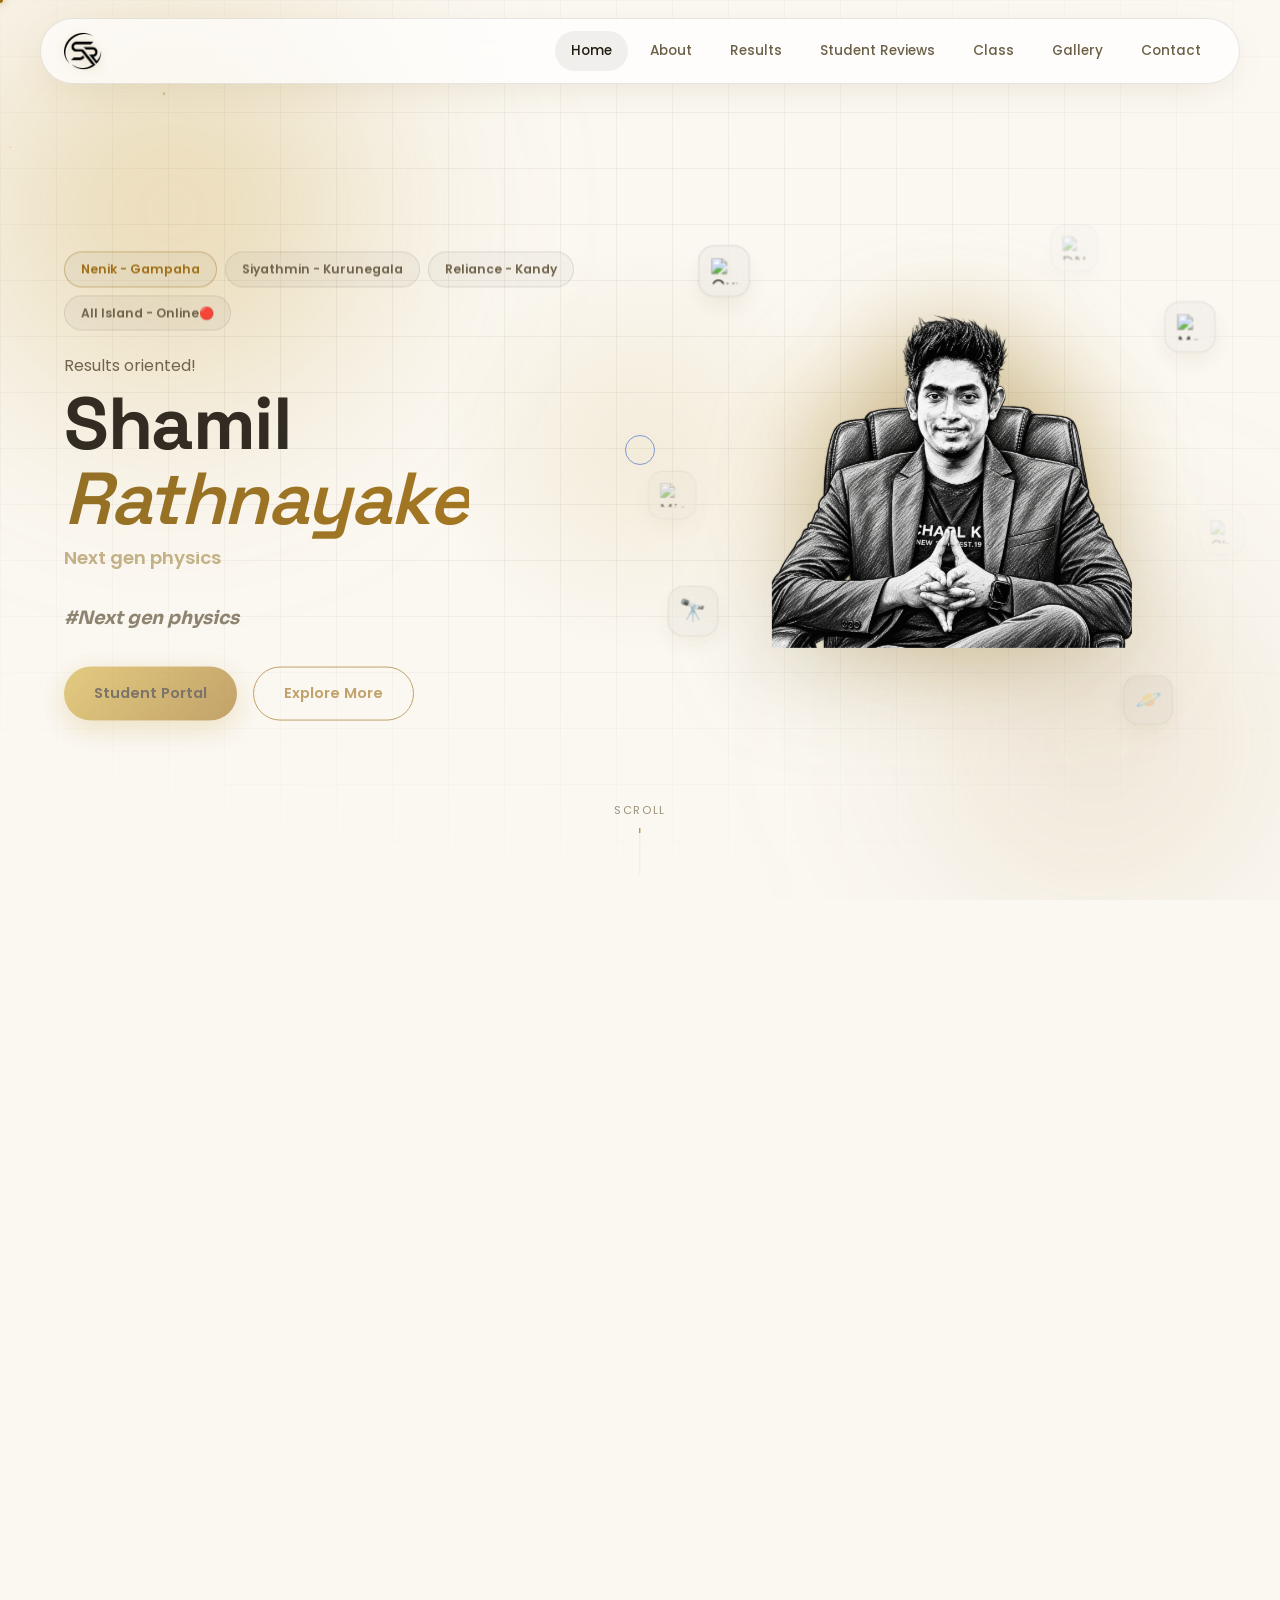
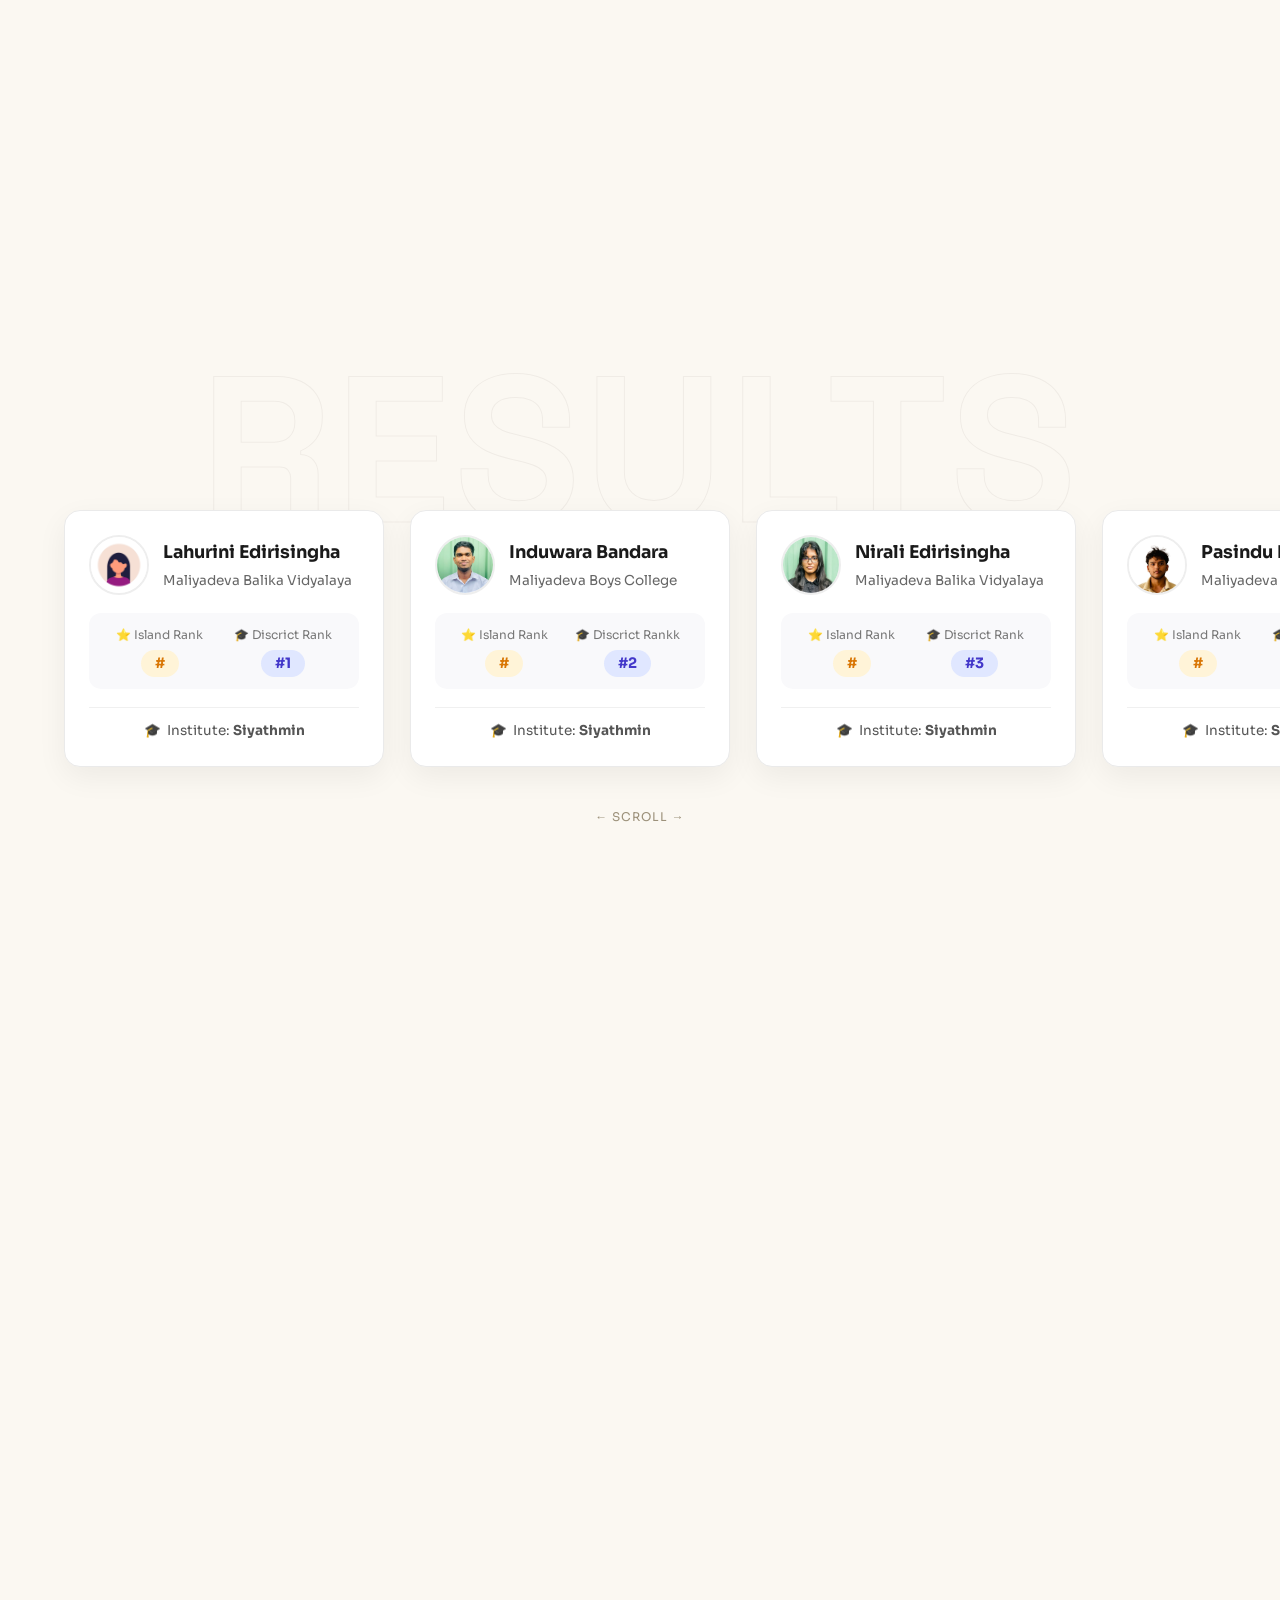
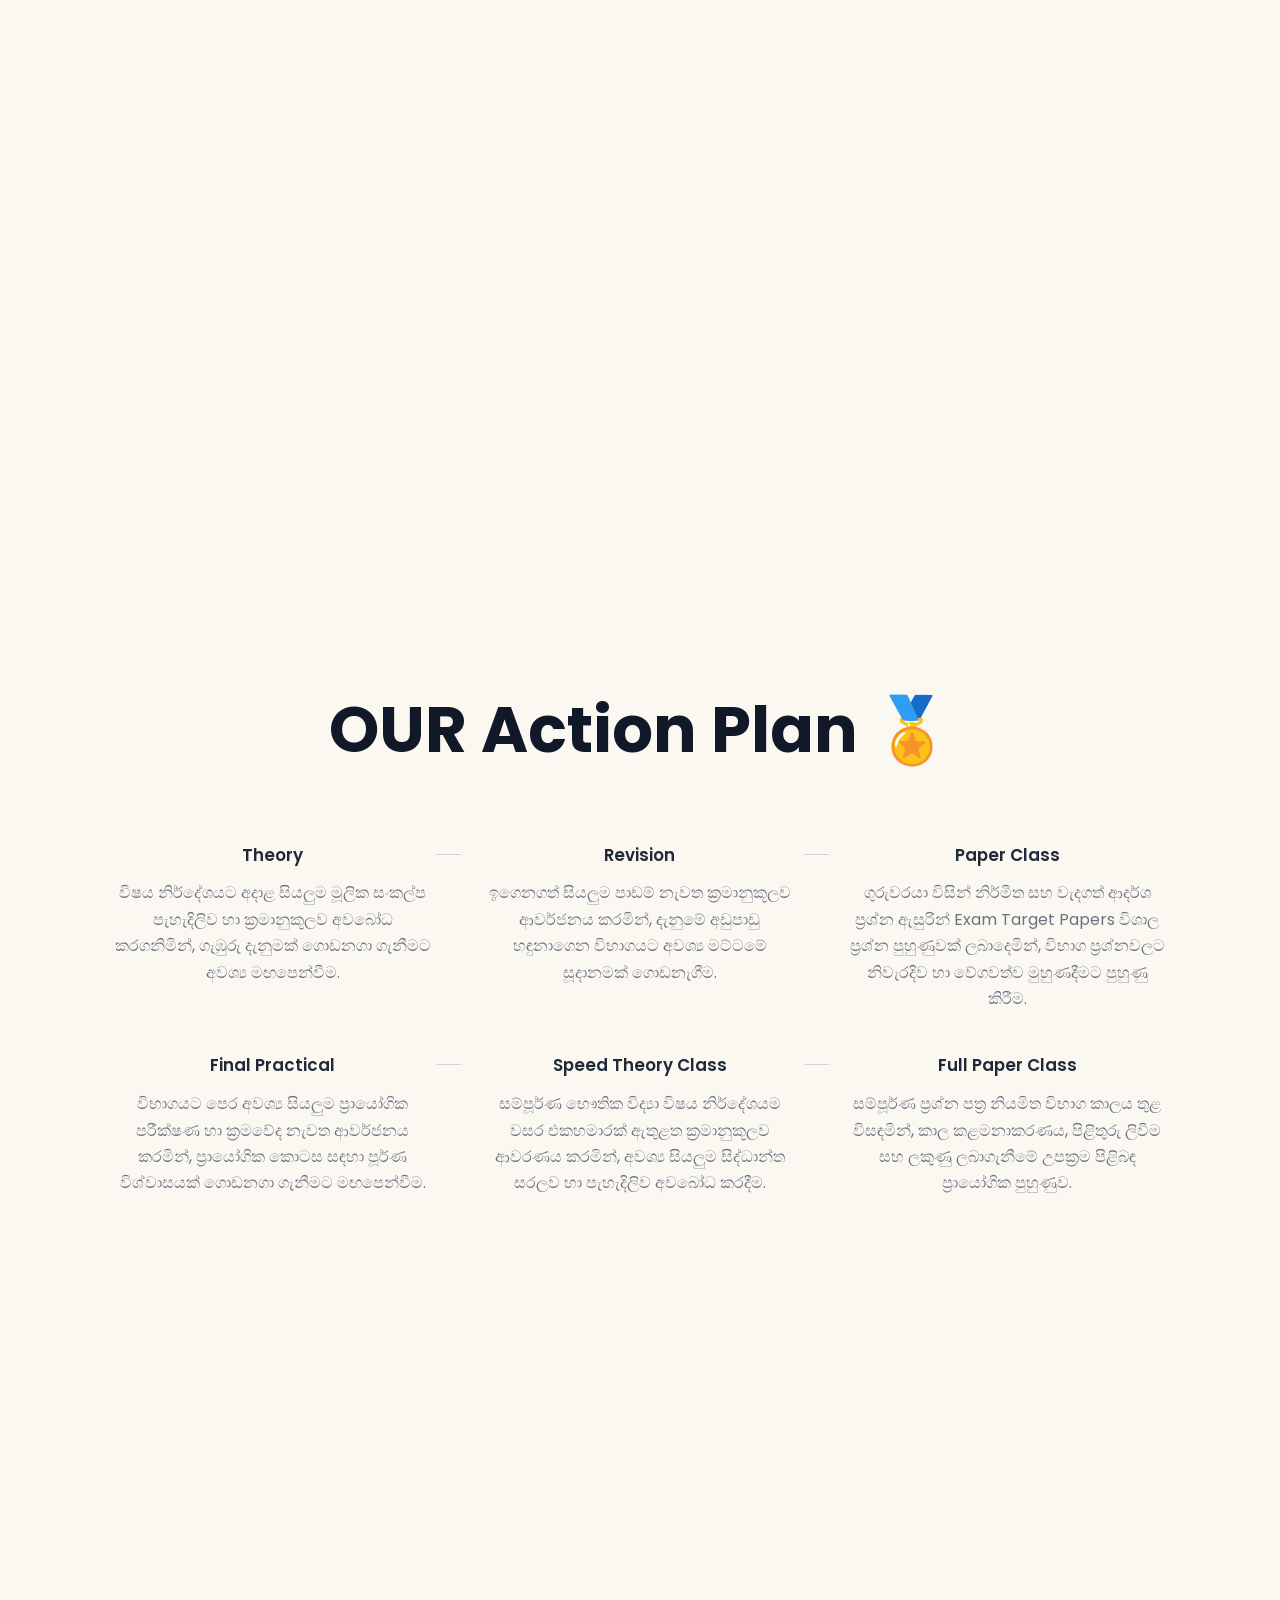
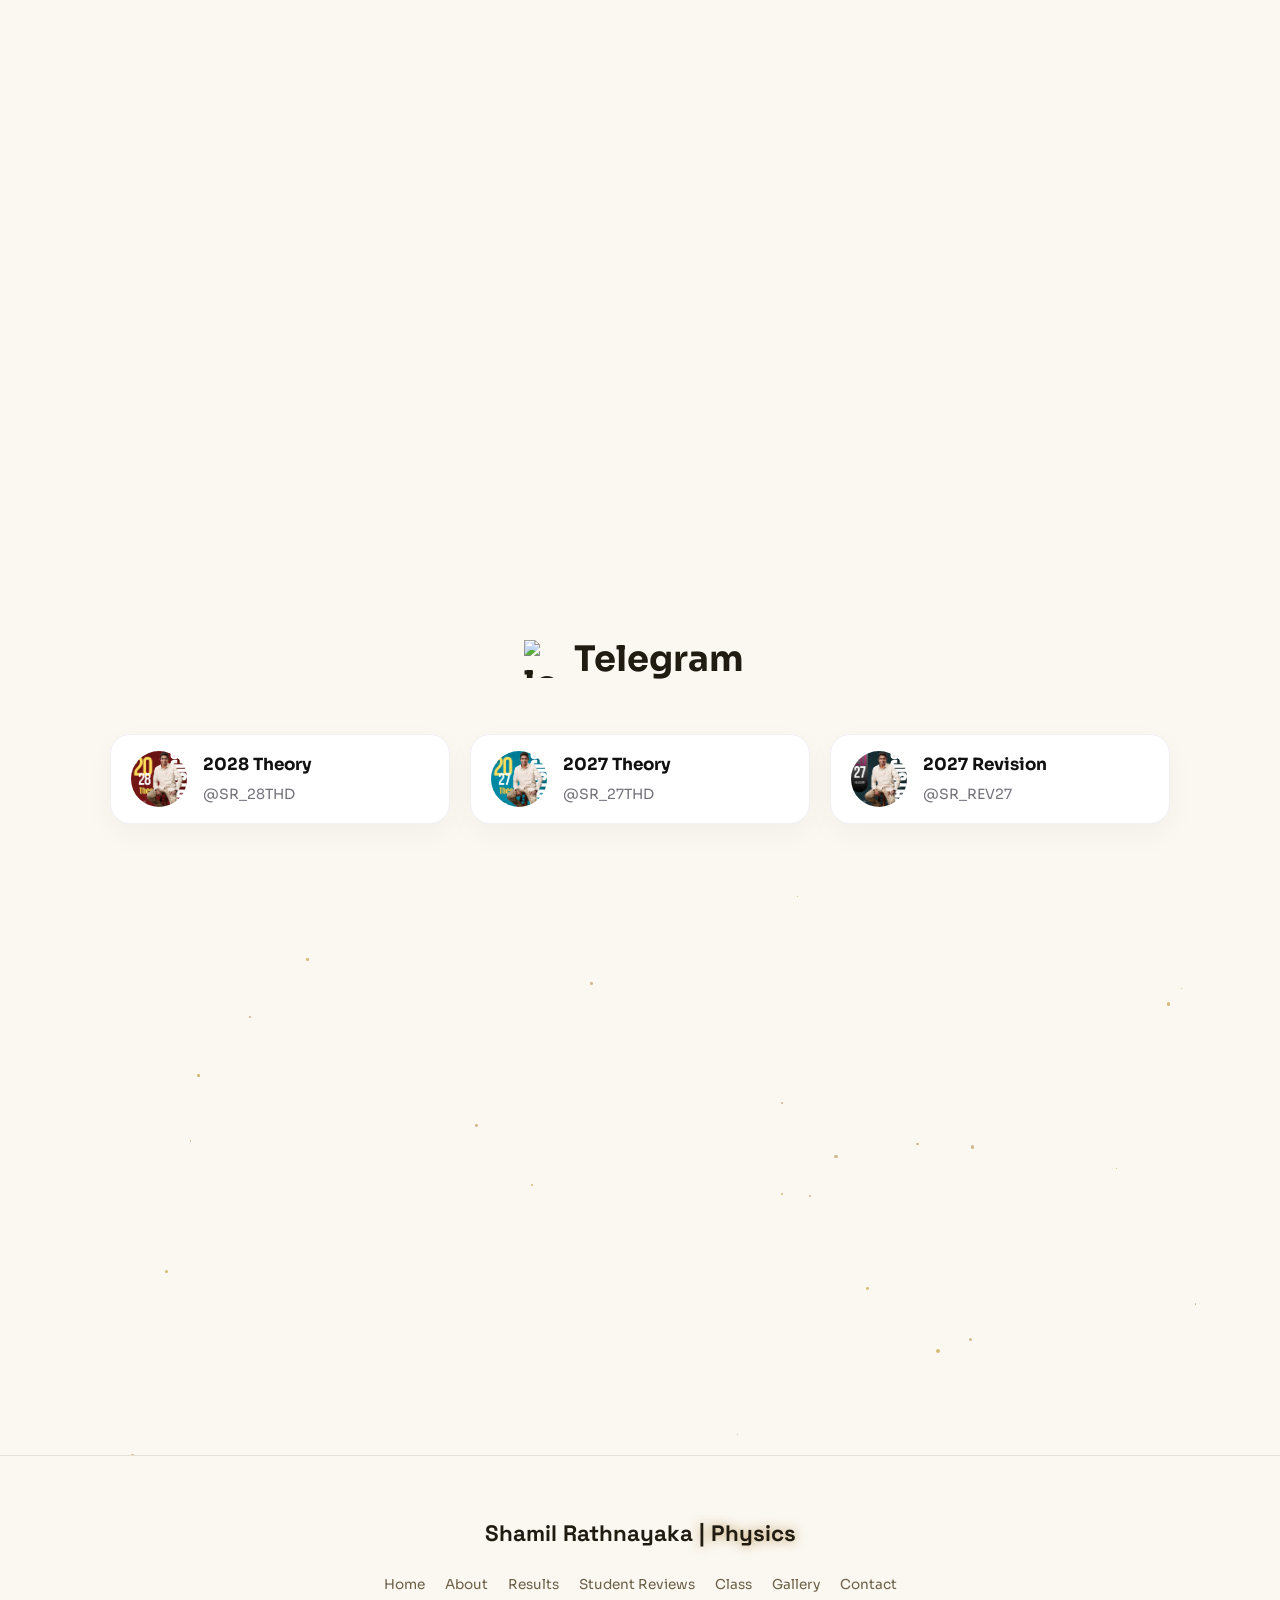
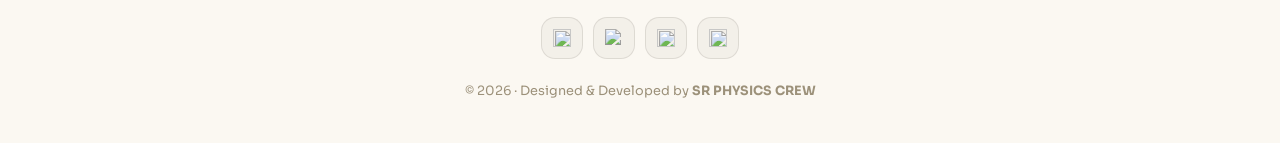
==== commit 1c288dc7: "Update index.html" ====
--- a/index.html
+++ b/index.html
@@ -1,42 +1,223 @@
 <!DOCTYPE html>
 <html lang="en">
 <head>
-<meta charset="UTF-8">
-<meta name="viewport" content="width=device-width, initial-scale=1.0">
-<title>Shamil Rathnayake | SR PHYSICS </title>
- <link rel="shortcut icon" type="image" href="logo1.webp">
-<meta name="description" content="Next Gen Physics - Shamil Rathnayake ">
-<link rel="icon" type="image/webp" href="logo1.webp">
-<!-- Fonts -->
-<link rel="preconnect" href="https://fonts.googleapis.com">
-<link rel="preconnect" href="https://fonts.gstatic.com" crossorigin>
-<link href="https://fonts.googleapis.com/css2?family=Space+Grotesk:wght@400;500;600;700&family=Sora:wght@300;400;500;600;700&family=Poppins:ital,wght@0,400;0,500;0,600;0,700;1,600&display=swap" rel="stylesheet">
-
-<!-- Styles -->
-<link rel="stylesheet" href="styles.css">
-
-
-
-<meta name="description"
-      content="SR Physics is the official website of Shamil Rathnayake for G.C.E. Advanced Level Physics classes, lessons, papers and student resources in Sri Lanka.">
-
-<meta name="robots" content="index, follow">
-
-<link rel="canonical" href="https://srphysics.lk/">
-
-<meta property="og:type" content="website">
-<meta property="og:url" content="https://srphysics.lk/">
-<meta property="og:title" content="SR Physics | Shamil Rathnayake">
-<meta property="og:description"
-      content="A/L Physics classes, papers and learning resources by Shamil Rathnayake.">
-<meta property="og:image"
-      content="https://srphysics.lk/images/sr-physics-cover.jpg">
-
-<meta name="twitter:card" content="summary_large_image">
-
-
-
- 
+  <meta charset="UTF-8">
+
+  <meta
+    name="viewport"
+    content="width=device-width, initial-scale=1.0"
+  >
+
+  <!-- =================================================
+       PRIMARY SEO
+  ================================================== -->
+
+  <title>SR Physics | Shamil Rathnayake – A/L Physics Sri Lanka</title>
+
+  <meta
+    name="description"
+    content="SR Physics is the official website of Shamil Rathnayake for Sinhala and English Medium G.C.E. A/L Physics theory, revision, paper classes and online classes in Sri Lanka."
+  >
+
+  <meta name="author" content="Shamil Rathnayake">
+
+  <meta
+    name="robots"
+    content="index, follow, max-image-preview:large"
+  >
+
+  <meta name="theme-color" content="#c9a227">
+
+  <!-- Preferred website URL -->
+  <link rel="canonical" href="https://srphysics.lk/">
+
+  <!-- =================================================
+       EXISTING FAVICON
+  ================================================== -->
+
+  <link
+    rel="shortcut icon"
+    type="image/webp"
+    href="logo1.webp"
+  >
+
+  <link
+    rel="icon"
+    type="image/webp"
+    href="logo1.webp"
+  >
+
+  <!-- =================================================
+       FACEBOOK / OPEN GRAPH
+  ================================================== -->
+
+  <meta property="og:type" content="website">
+
+  <meta
+    property="og:site_name"
+    content="SR Physics"
+  >
+
+  <meta
+    property="og:url"
+    content="https://srphysics.lk/"
+  >
+
+  <meta
+    property="og:title"
+    content="SR Physics | Shamil Rathnayake – A/L Physics Sri Lanka"
+  >
+
+  <meta
+    property="og:description"
+    content="The official SR Physics website of Shamil Rathnayake for G.C.E. A/L Physics classes, theory, revision and papers in Sri Lanka."
+  >
+
+  <meta
+    property="og:image"
+    content="https://srphysics.lk/1.webp"
+  >
+
+  <meta
+    property="og:image:alt"
+    content="SR Physics with Shamil Rathnayake"
+  >
+
+  <meta property="og:locale" content="en_LK">
+
+  <!-- =================================================
+       TWITTER / SOCIAL MEDIA PREVIEW
+  ================================================== -->
+
+  <meta
+    name="twitter:card"
+    content="summary_large_image"
+  >
+
+  <meta
+    name="twitter:title"
+    content="SR Physics | Shamil Rathnayake"
+  >
+
+  <meta
+    name="twitter:description"
+    content="G.C.E. A/L Physics classes, revision, theory and papers by Shamil Rathnayake in Sri Lanka."
+  >
+
+  <meta
+    name="twitter:image"
+    content="https://srphysics.lk/1.webp"
+  >
+
+  <meta
+    name="twitter:image:alt"
+    content="SR Physics with Shamil Rathnayake"
+  >
+
+  <!-- =================================================
+       EXISTING GOOGLE FONTS
+  ================================================== -->
+
+  <link
+    rel="preconnect"
+    href="https://fonts.googleapis.com"
+  >
+
+  <link
+    rel="preconnect"
+    href="https://fonts.gstatic.com"
+    crossorigin
+  >
+
+  <link
+    href="https://fonts.googleapis.com/css2?family=Space+Grotesk:wght@400;500;600;700&family=Sora:wght@300;400;500;600;700&family=Poppins:ital,wght@0,400;0,500;0,600;0,700;1,600&display=swap"
+    rel="stylesheet"
+  >
+
+  <!-- =================================================
+       EXISTING STYLESHEET
+  ================================================== -->
+
+  <link rel="stylesheet" href="styles.css">
+
+  <!-- =================================================
+       GOOGLE STRUCTURED DATA
+  ================================================== -->
+
+  <script type="application/ld+json">
+  {
+    "@context": "https://schema.org",
+    "@graph": [
+      {
+        "@type": "WebSite",
+        "@id": "https://srphysics.lk/#website",
+        "url": "https://srphysics.lk/",
+        "name": "SR Physics",
+        "alternateName": [
+          "SRPhysics",
+          "Shamil Rathnayake Physics"
+        ],
+        "description": "Official SR Physics website of Shamil Rathnayake for G.C.E. Advanced Level Physics education in Sri Lanka.",
+        "inLanguage": [
+          "en-LK",
+          "si-LK"
+        ],
+        "publisher": {
+          "@id": "https://srphysics.lk/#organization"
+        }
+      },
+      {
+        "@type": "EducationalOrganization",
+        "@id": "https://srphysics.lk/#organization",
+        "name": "SR Physics",
+        "alternateName": [
+          "SRPhysics",
+          "Shamil Rathnayake Physics"
+        ],
+        "url": "https://srphysics.lk/",
+        "description": "Sinhala and English Medium G.C.E. Advanced Level Physics theory, revision, paper classes and online education by Shamil Rathnayake.",
+        "logo": {
+          "@type": "ImageObject",
+          "url": "https://srphysics.lk/logo1.webp"
+        },
+        "image": {
+          "@type": "ImageObject",
+          "url": "https://srphysics.lk/1.webp"
+        },
+        "founder": {
+          "@id": "https://srphysics.lk/#shamil-rathnayake"
+        },
+        "areaServed": {
+          "@type": "Country",
+          "name": "Sri Lanka"
+        },
+        "sameAs": [
+          "https://www.youtube.com/@ShamilRathnayake",
+          "https://www.facebook.com/share/1J1TgcuH3s/",
+          "https://www.tiktok.com/@shamilrathnayake_physics",
+          "https://t.me/SRPhysicsmain"
+        ]
+      },
+      {
+        "@type": "Person",
+        "@id": "https://srphysics.lk/#shamil-rathnayake",
+        "name": "Shamil Rathnayake",
+        "jobTitle": "G.C.E. Advanced Level Physics Teacher",
+        "url": "https://srphysics.lk/",
+        "image": "https://srphysics.lk/1.webp",
+        "worksFor": {
+          "@id": "https://srphysics.lk/#organization"
+        },
+        "sameAs": [
+          "https://www.youtube.com/@ShamilRathnayake",
+          "https://www.facebook.com/share/1J1TgcuH3s/",
+          "https://www.tiktok.com/@shamilrathnayake_physics",
+          "https://t.me/SRPhysicsmain"
+        ]
+      }
+    ]
+  }
+  </script>
 </head>
 <body>
 
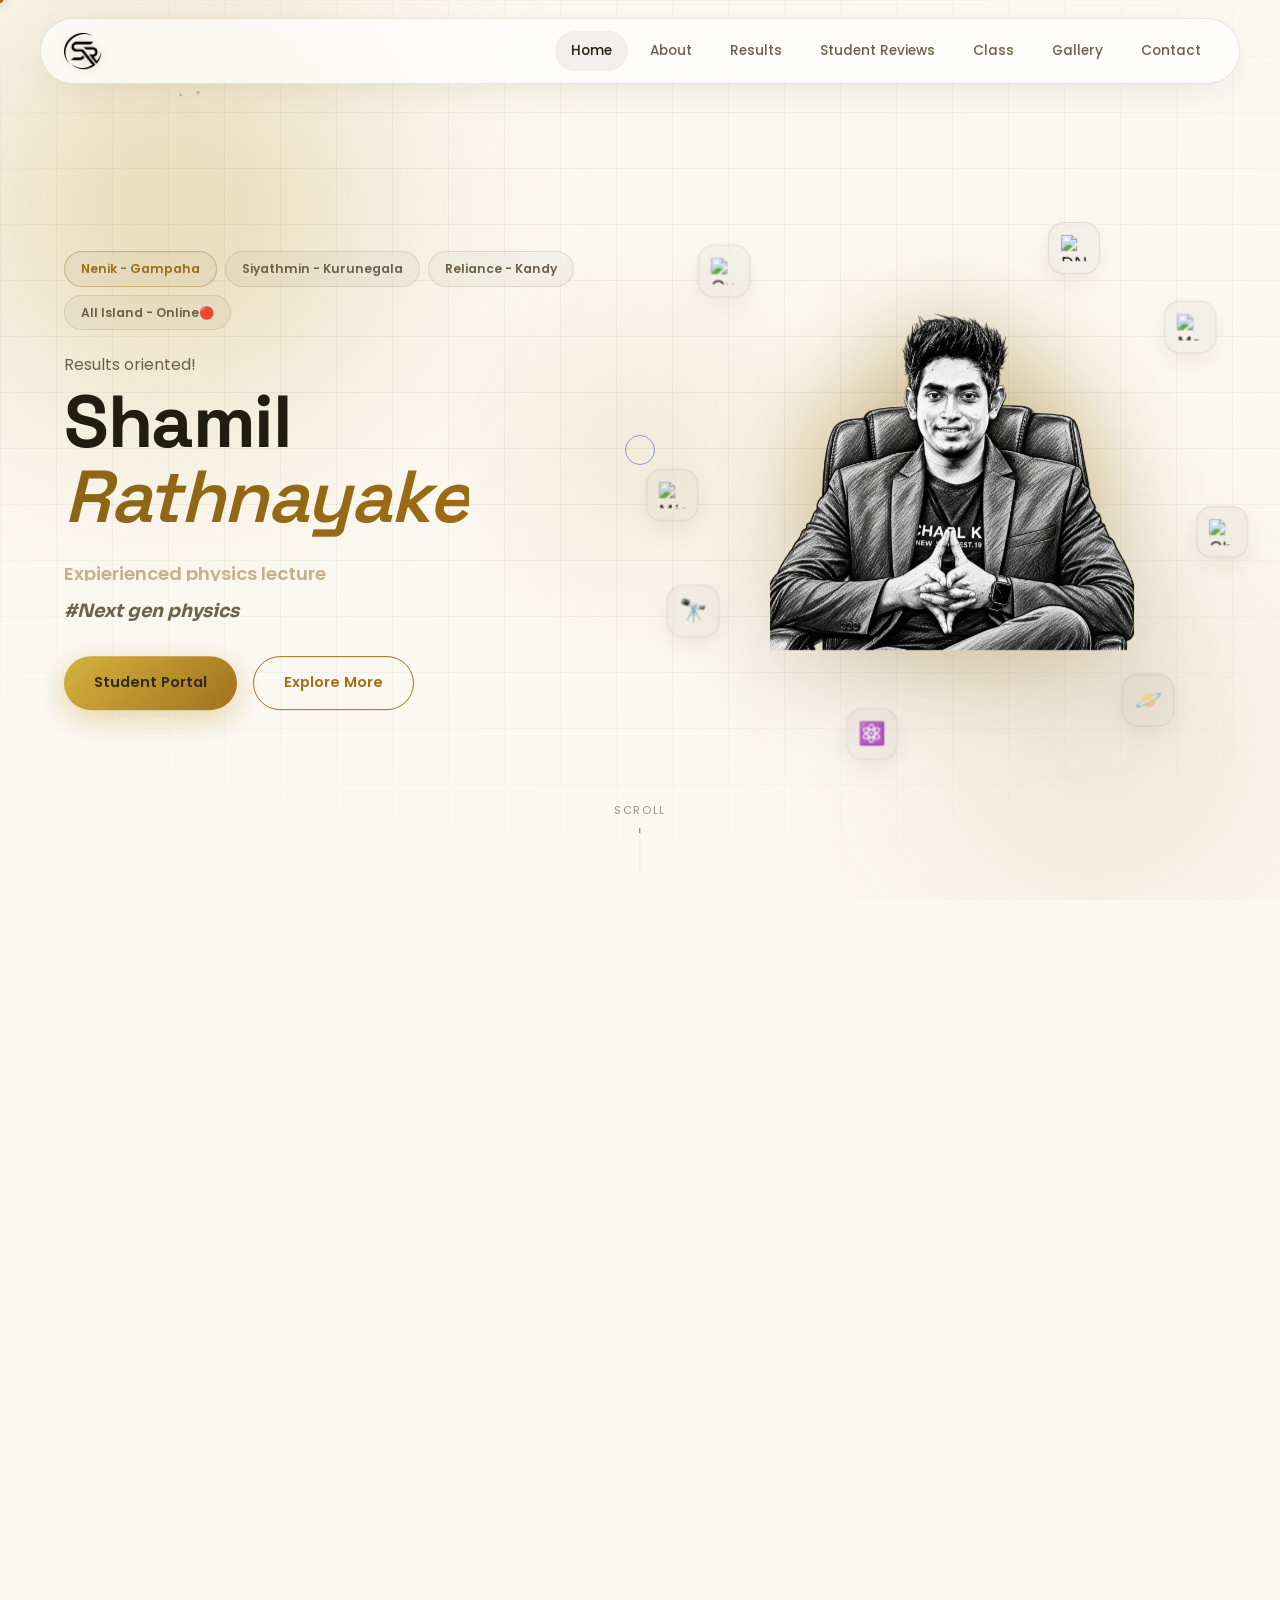
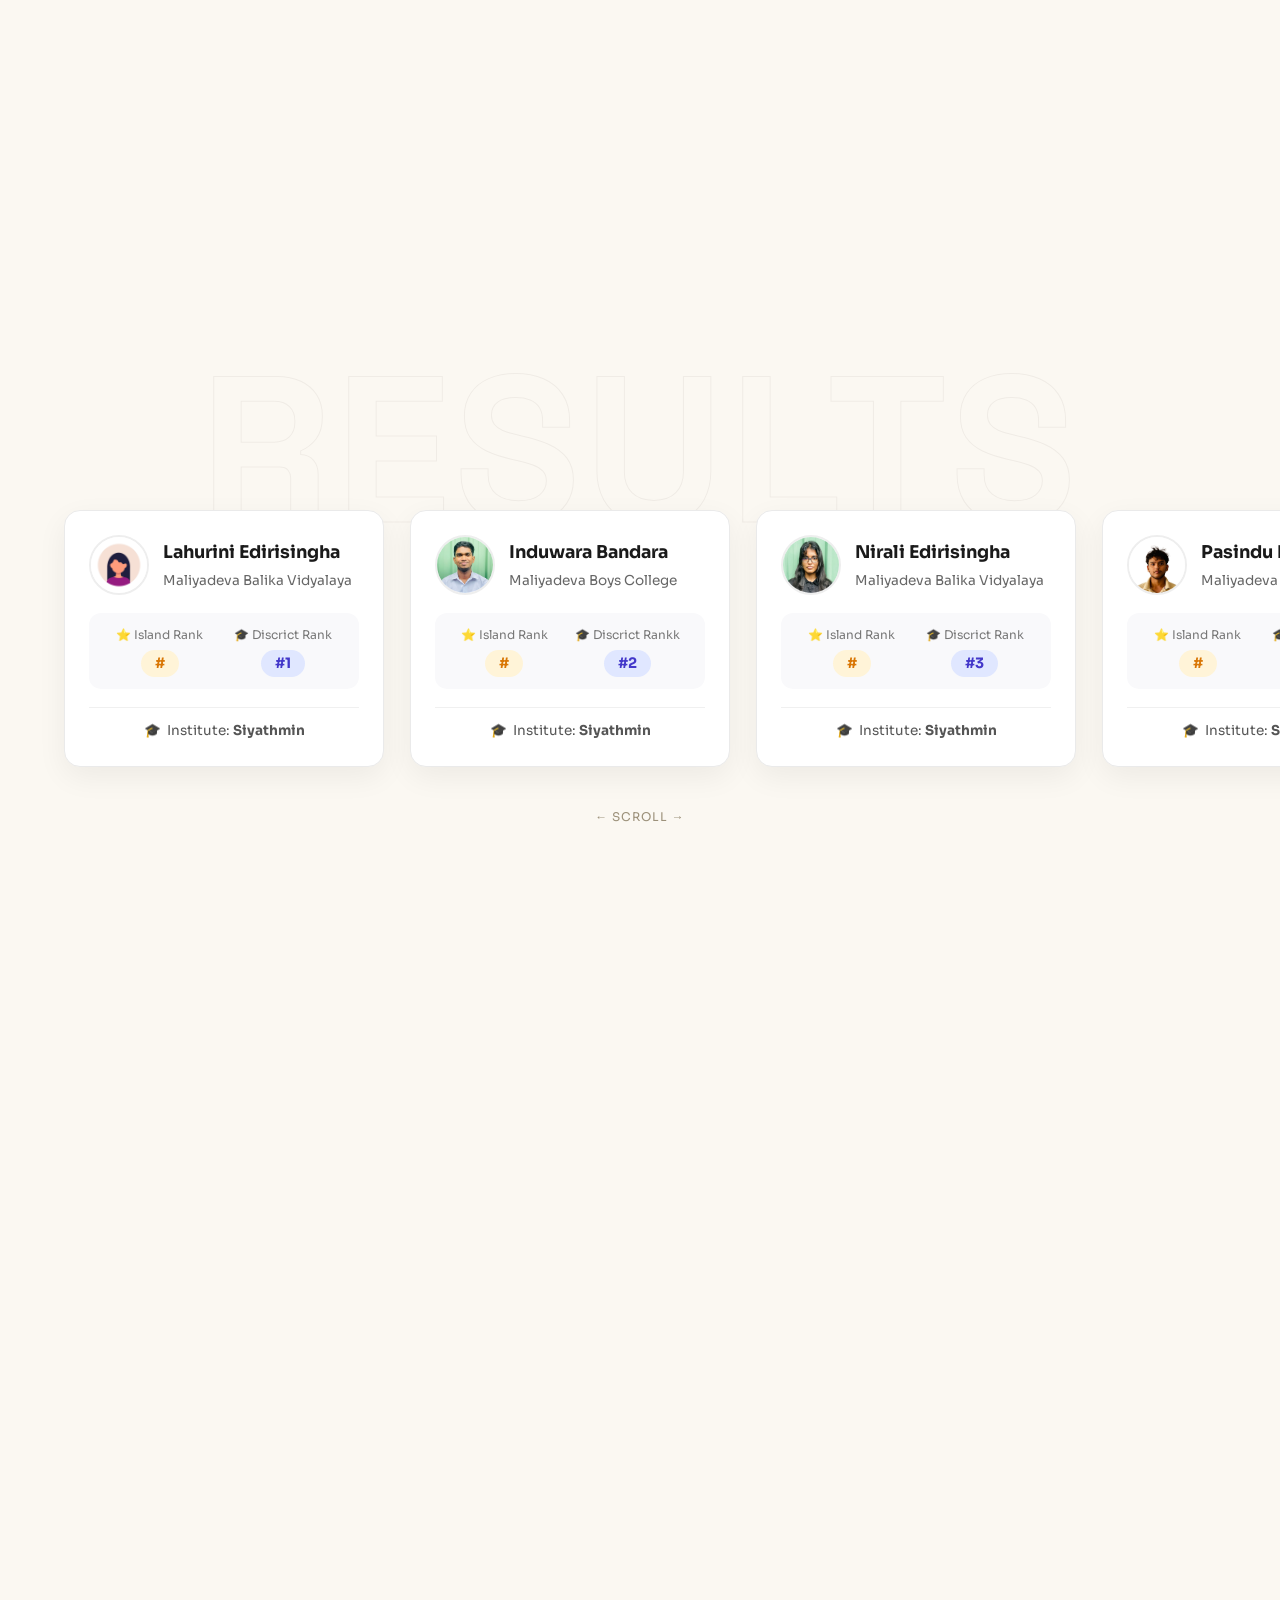
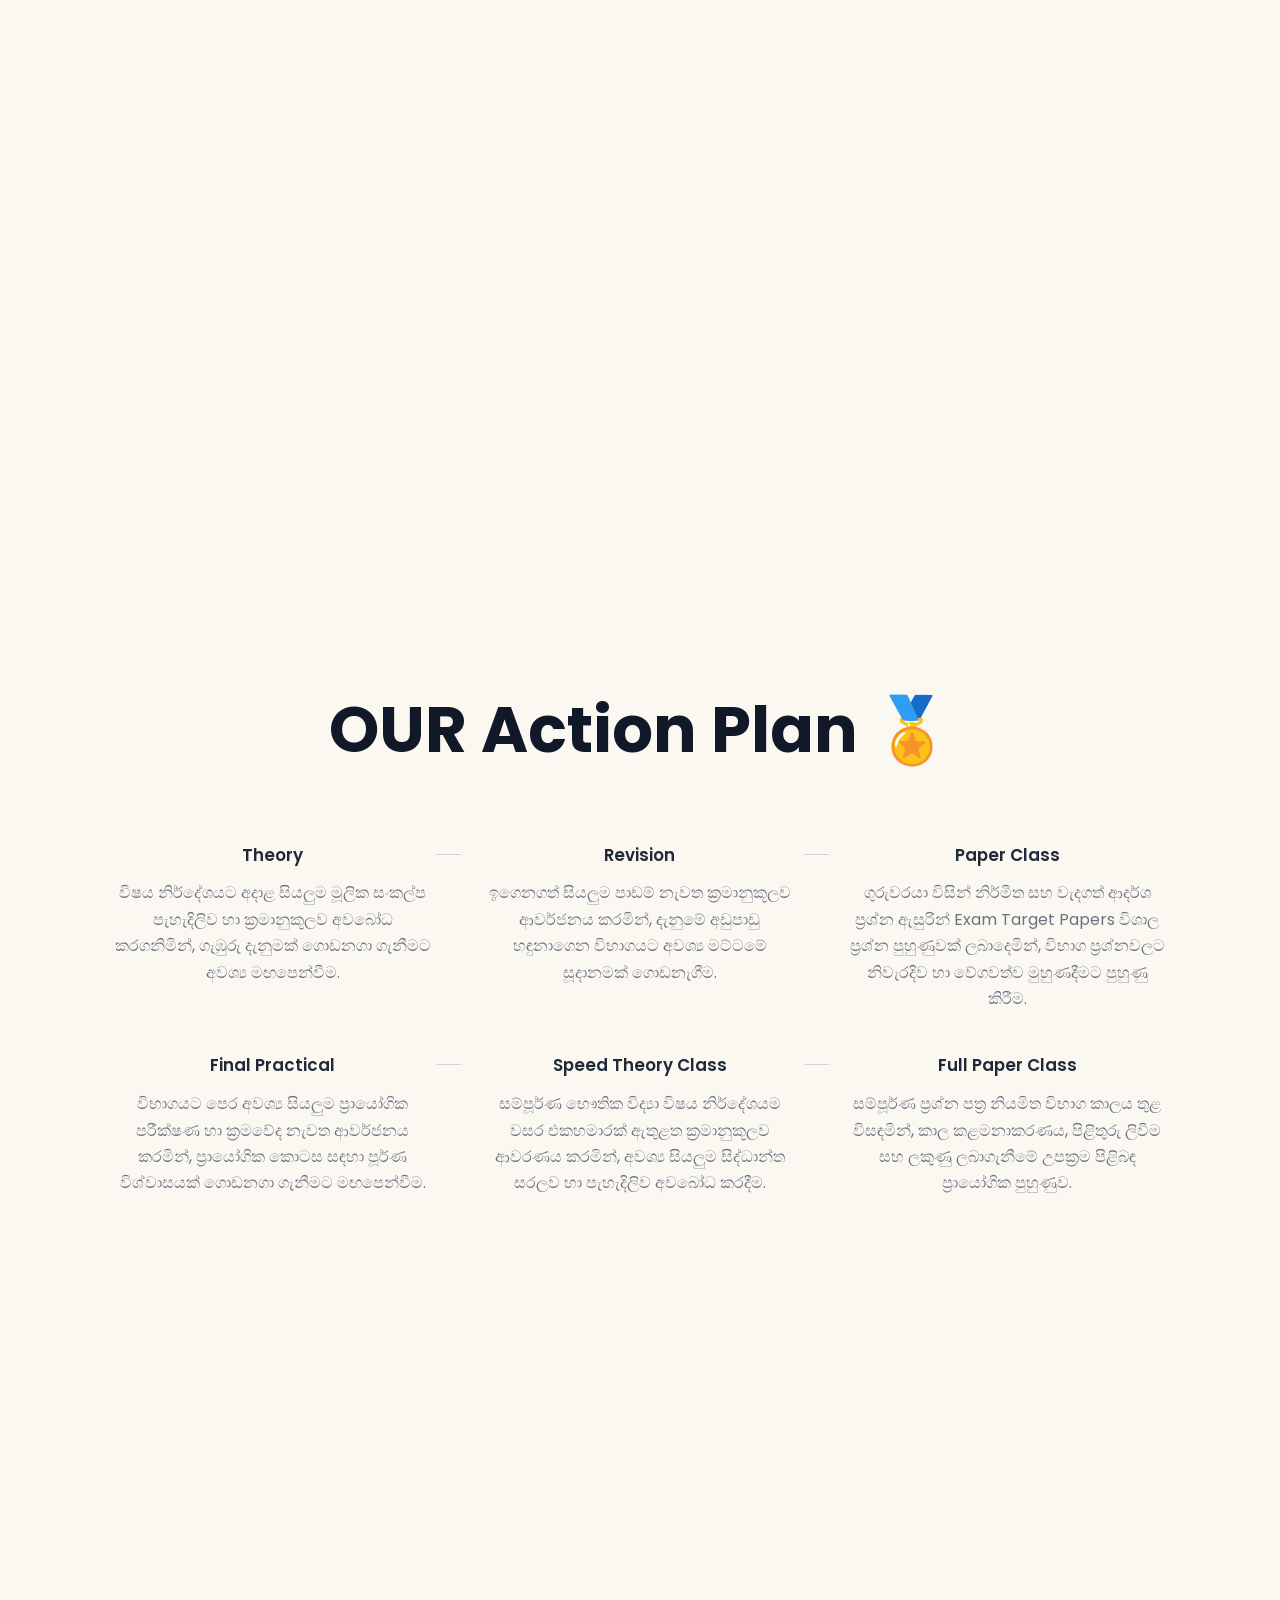
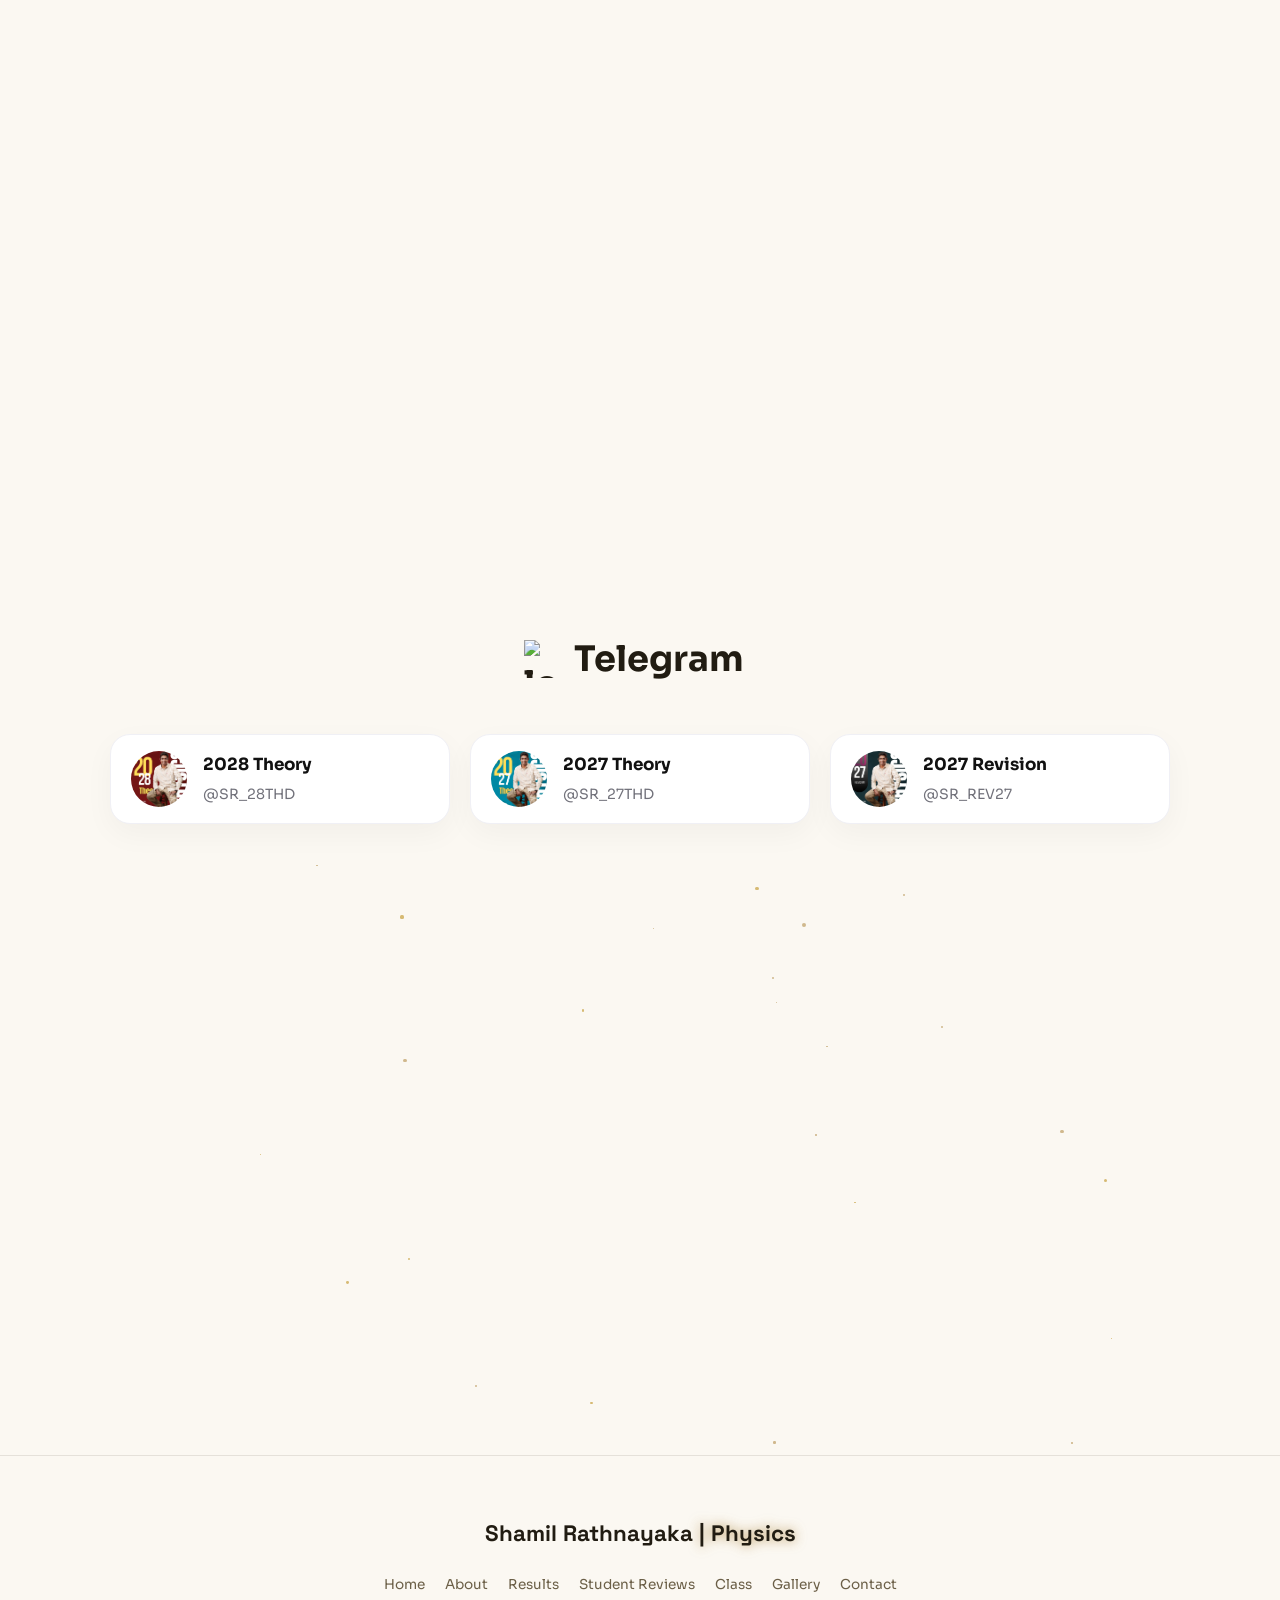
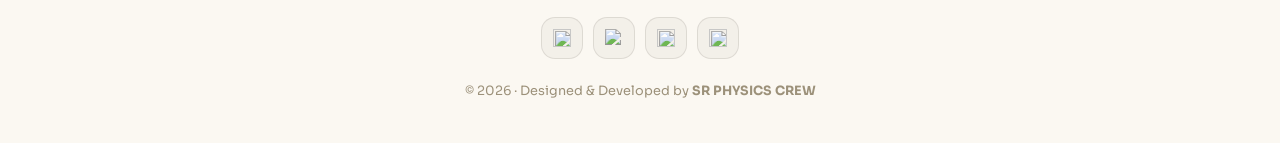
==== commit dd592d57: "index.html" ====
--- a/index.html
+++ b/index.html
@@ -337,7 +337,7 @@
     <div class="about-grid">
       <div class="about-card about-text" data-reveal>
         <h2 class="section-title">Shamil <span class="italic-accent">Rathnayaka</span></h2>
-        <p class="about-desc">මම <strong> ශමිල් රත්නායක.</strong> පළපුරුදු <strong> විදුලි හා ඉලෙක්ට්‍රොනික ඉංජිනේරුවෙකු</strong> මෙන්ම කැපවීමෙන් කටයුතු කරන ගුරුවරයෙකු ලෙස, සංකීර්ණ තාක්ෂණික සංකල්ප සරල, පැහැදිලි සහ ප්‍රායෝගික පාඩම් බවට පත් කිරීම මගේ ප්‍රධාන අරමුණයි.
+        <p class="about-desc">මම <strong> ශමිල් රත්නායක.</strong> පළපුරුදු <strong> විද්‍යුත් හා විදුලි ඉංජිනේරුවෙකු</strong> මෙන්ම කැපවීමෙන් කටයුතු කරන ගුරුවරයෙකු ලෙස, සංකීර්ණ තාක්ෂණික සංකල්ප සරල, පැහැදිලි සහ ප්‍රායෝගික පාඩම් බවට පත් කිරීම මගේ ප්‍රධාන අරමුණයි.
 සිසුන් තුළ ශක්තිමත් විශ්ලේෂණාත්මක චින්තනය සහ ගැටලු විසඳීමේ හැකියාව වර්ධනය කරමින්, අභියෝගාත්මක විෂය කරුණු සාර්ථකව ජයගෙන, ඔවුන්ගේ උපරිම අධ්‍යාපනික හැකියාව කරා ළඟා වීමට අවශ්‍ය දැනුම, අවබෝධය සහ විශ්වාසය ගොඩනැගීම සඳහා මම කැපවී සිටිමි.
 <span class="text-gold">.</span></p>
 
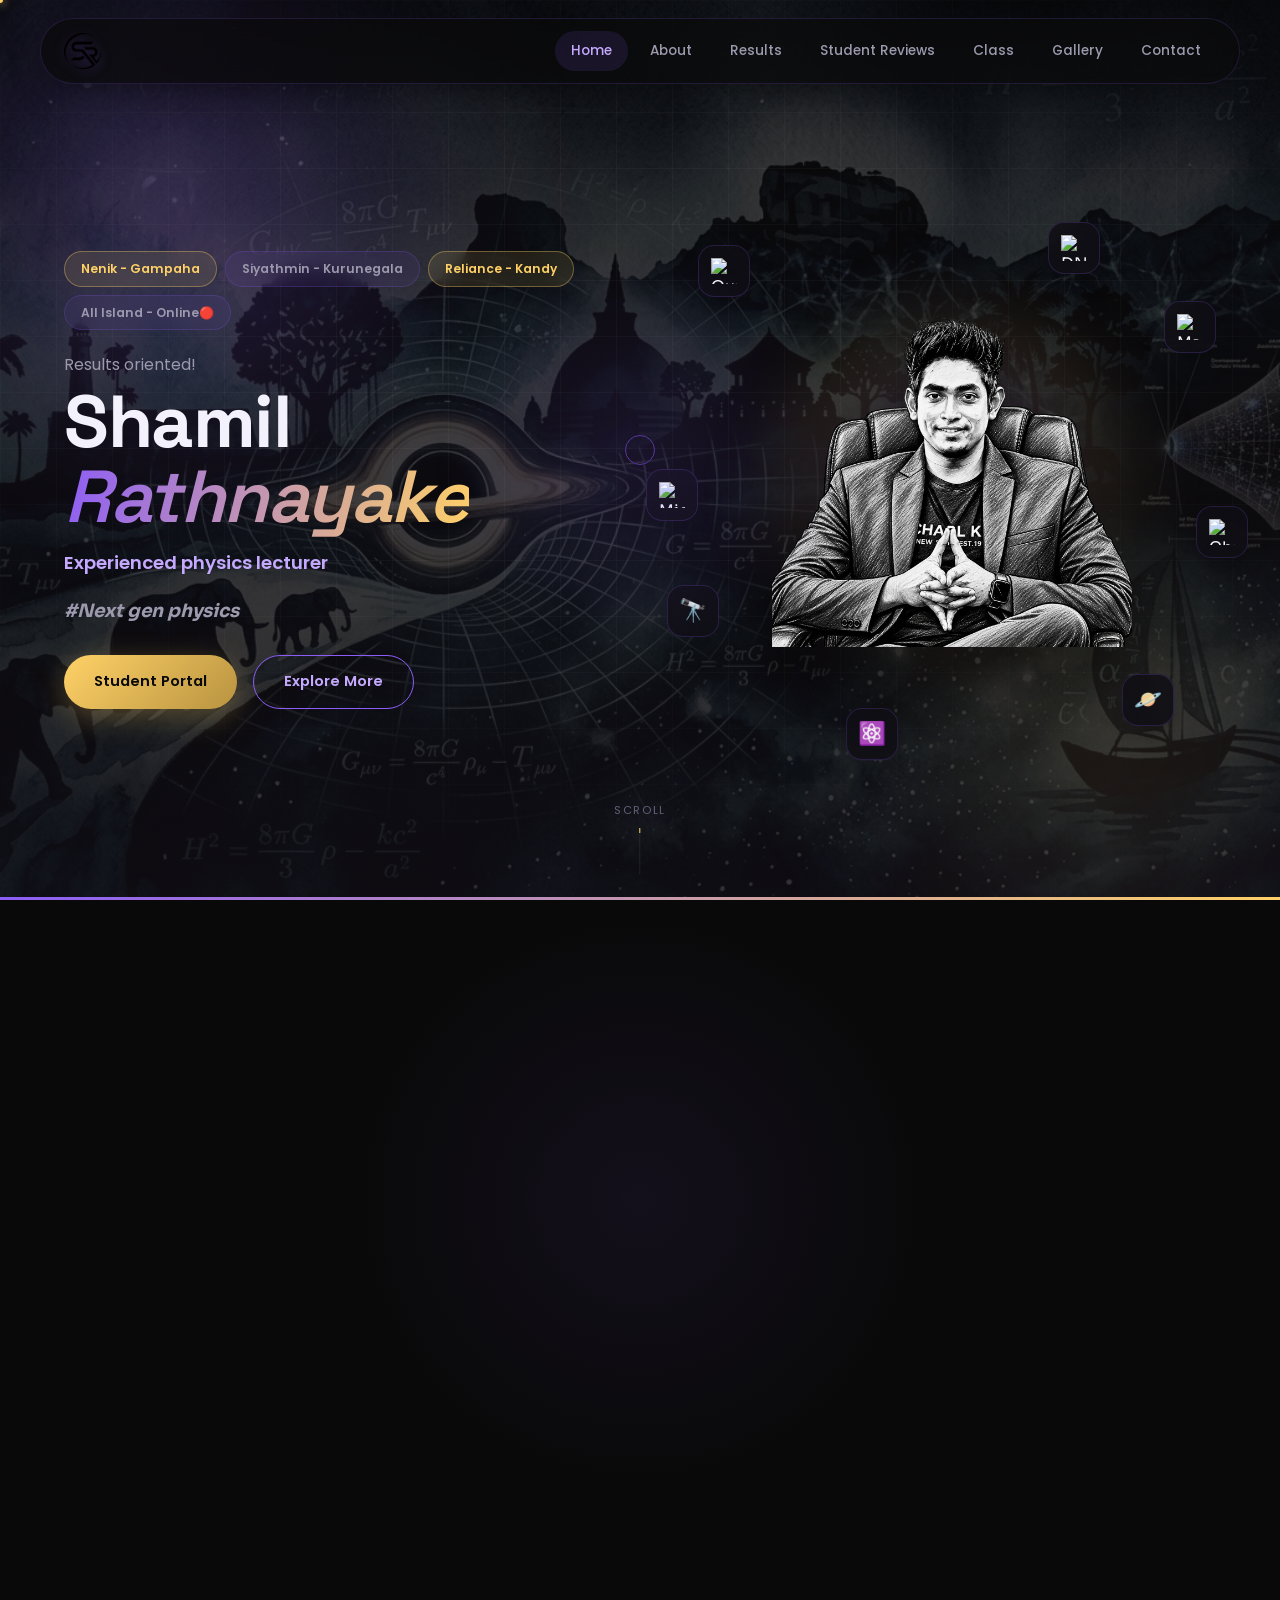
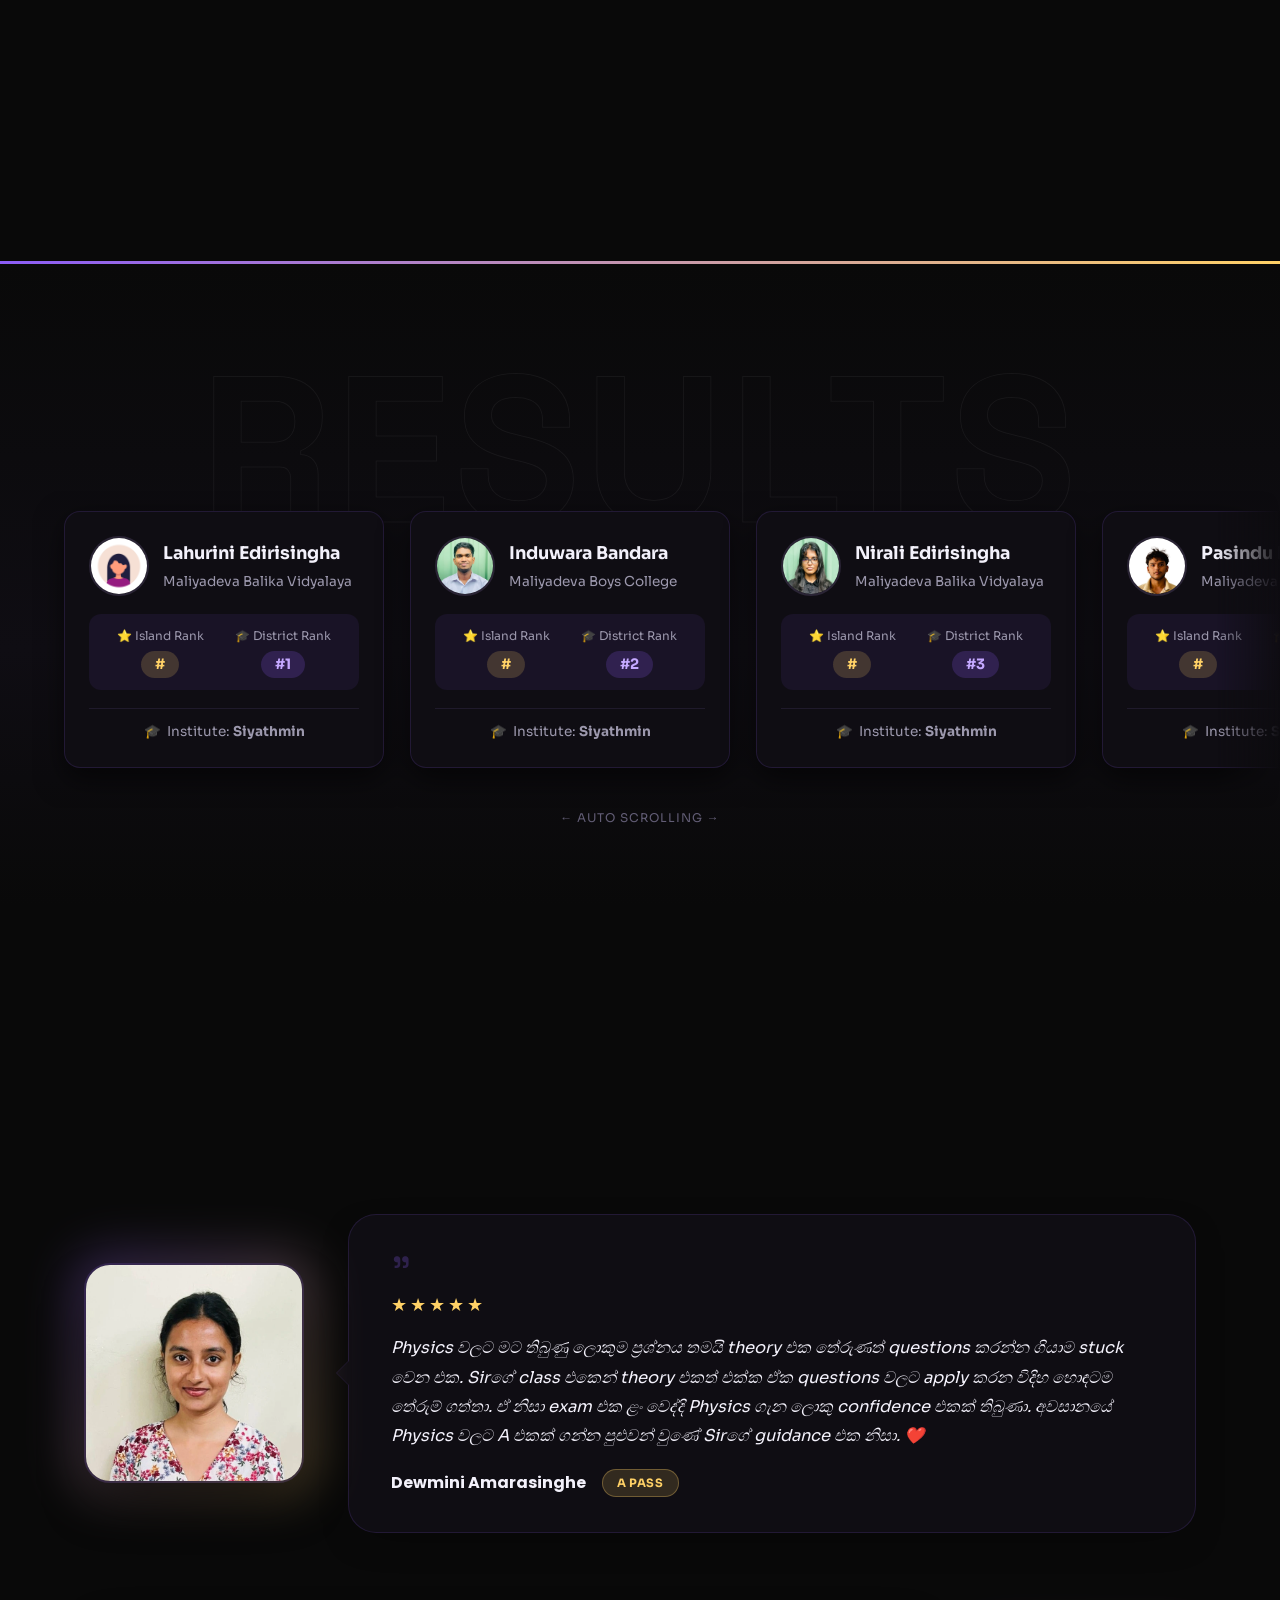
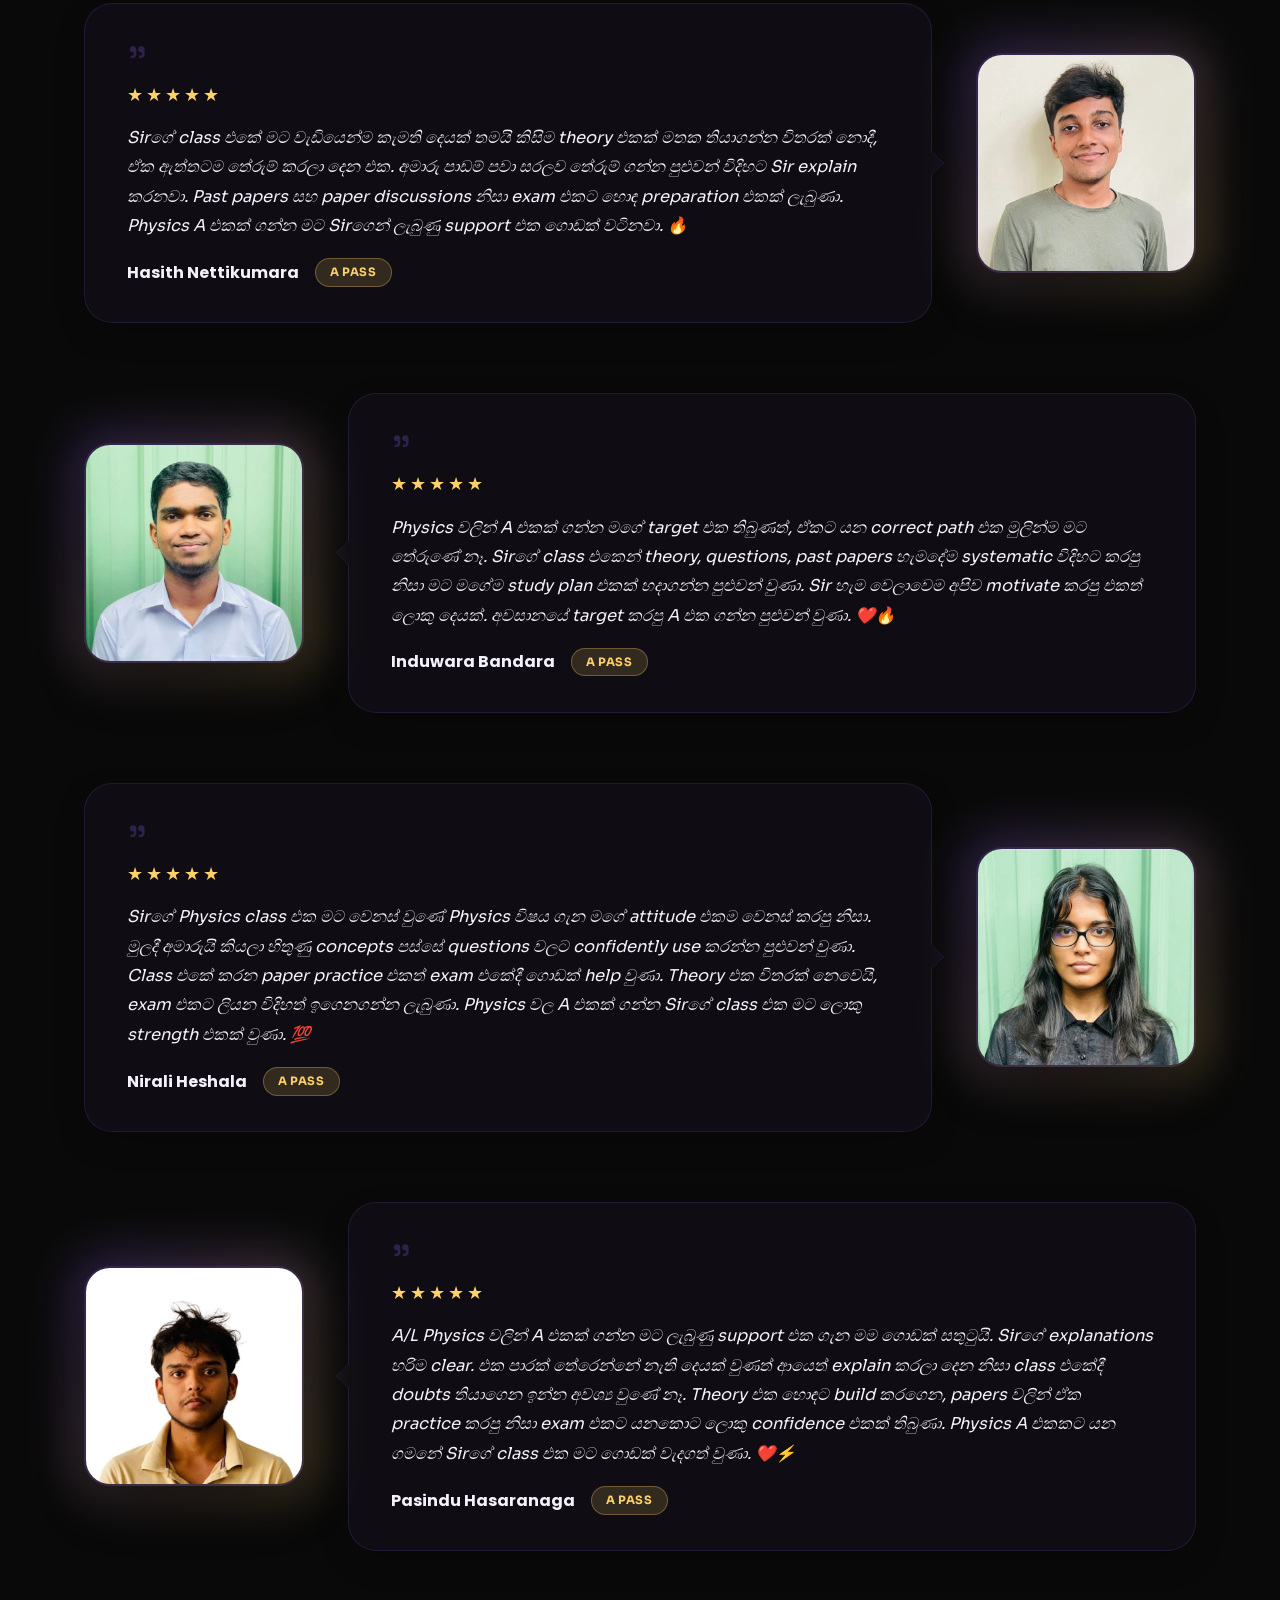
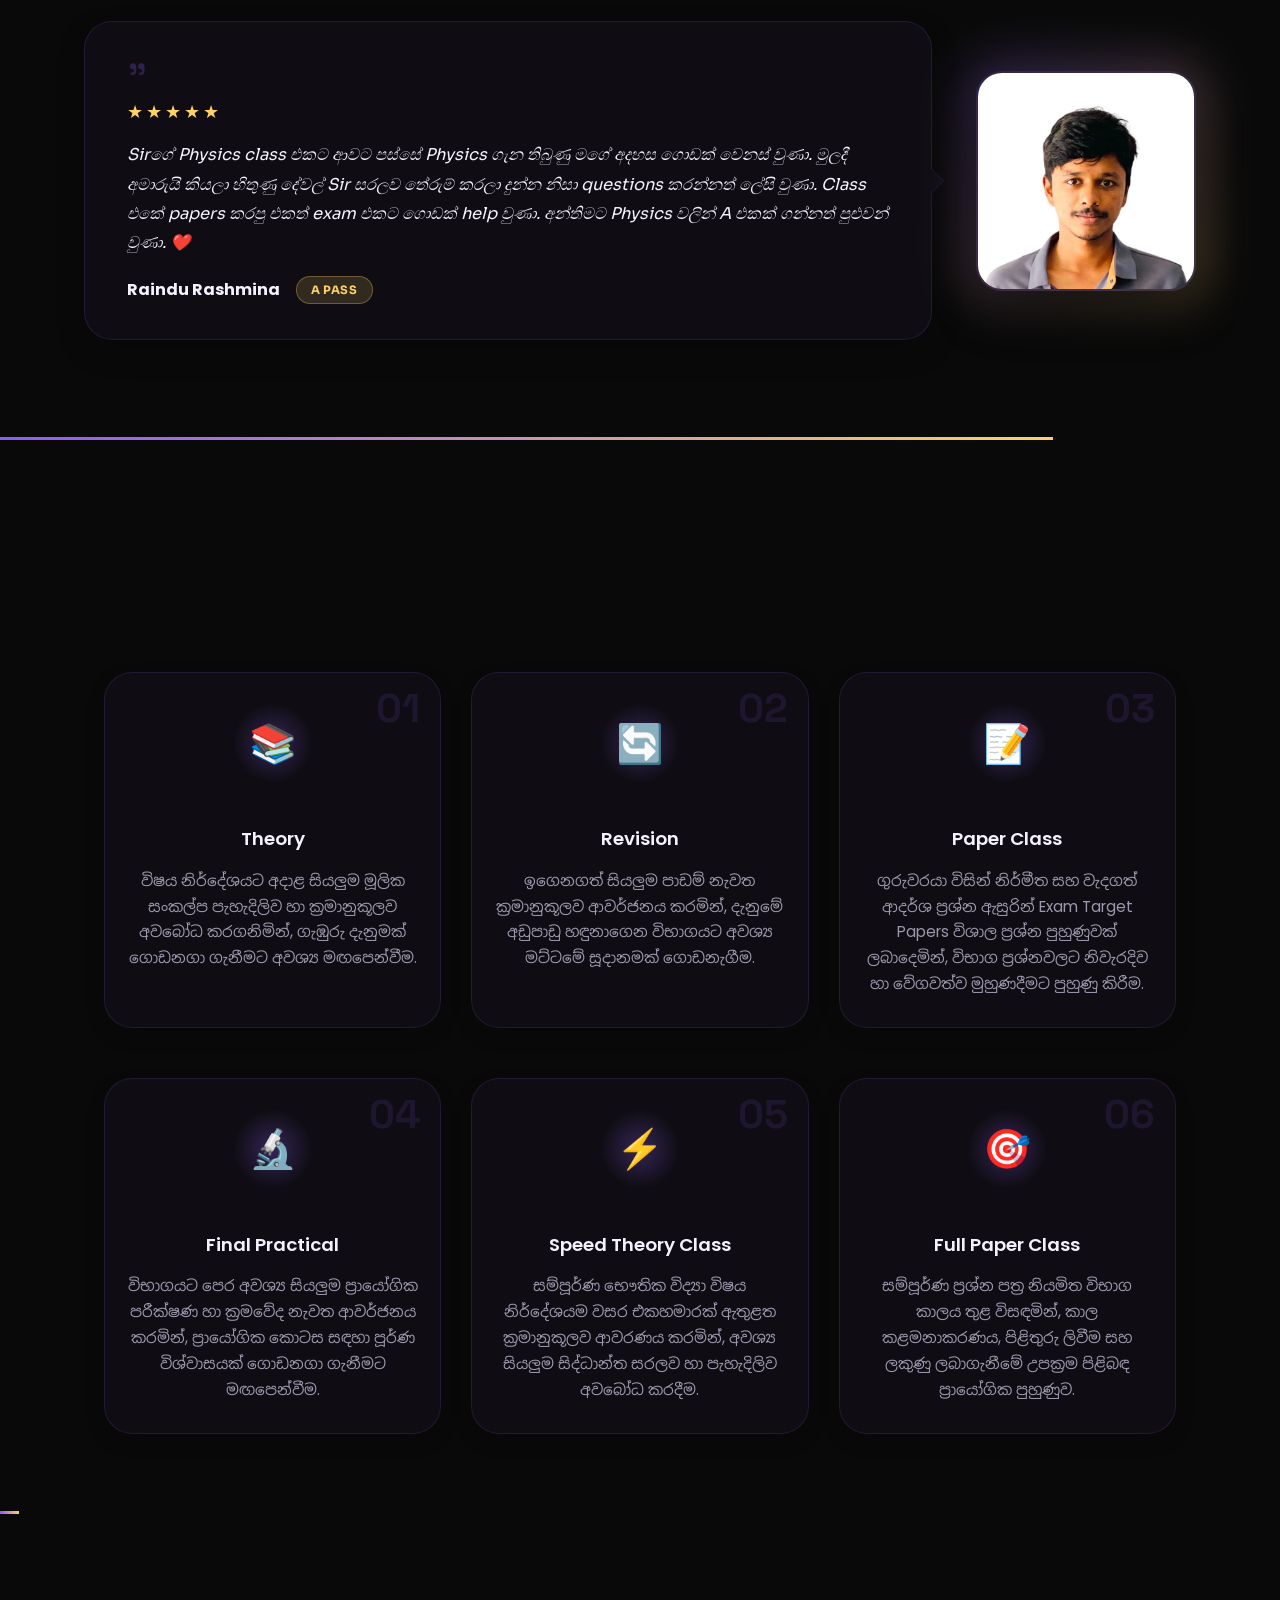
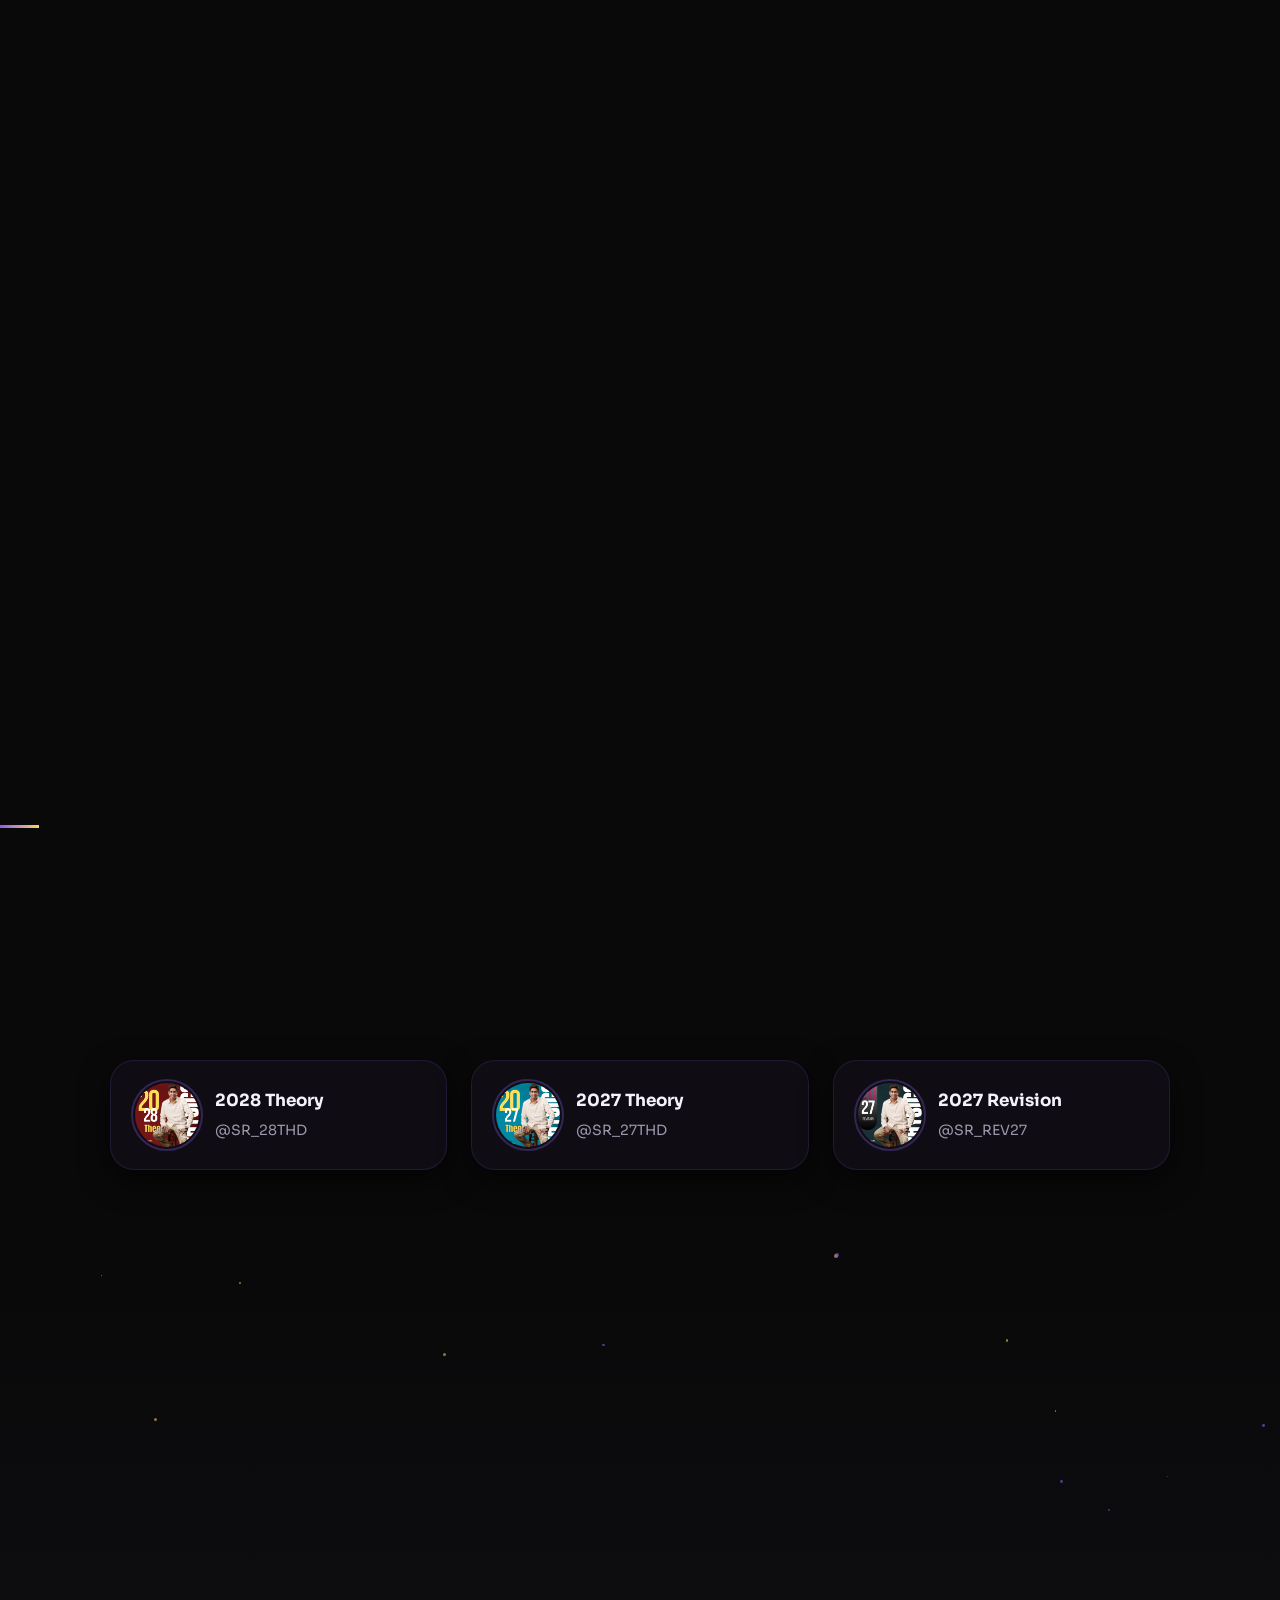
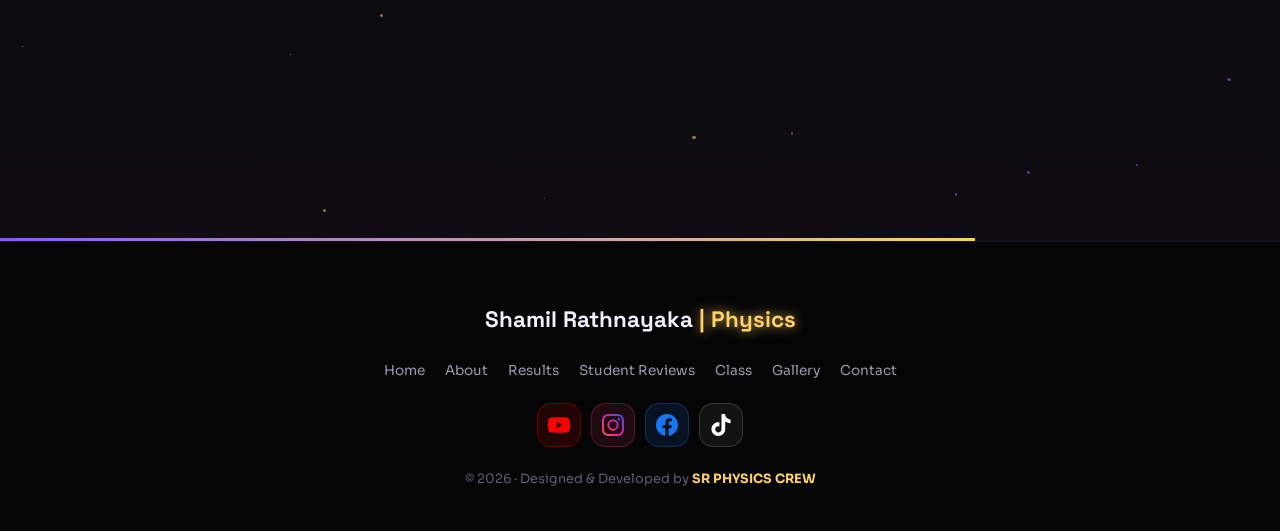
==== commit 1239a3d5: "index.html" ====
--- a/index.html
+++ b/index.html
@@ -1,149 +1,52 @@
 <!DOCTYPE html>
-<html lang="en">
+<html lang="en" data-theme="dark">
 <head>
   <meta charset="UTF-8">
-
-  <meta
-    name="viewport"
-    content="width=device-width, initial-scale=1.0"
-  >
+  <meta name="viewport" content="width=device-width, initial-scale=1.0">
 
   <!-- =================================================
        PRIMARY SEO
   ================================================== -->
-
   <title>SR Physics | Shamil Rathnayake – A/L Physics Sri Lanka</title>
-
-  <meta
-    name="description"
-    content="SR Physics is the official website of Shamil Rathnayake for Sinhala and English Medium G.C.E. A/L Physics theory, revision, paper classes and online classes in Sri Lanka."
-  >
-
+  <meta name="description" content="SR Physics is the official website of Shamil Rathnayake for Sinhala and English Medium G.C.E. A/L Physics theory, revision, paper classes and online classes in Sri Lanka.">
   <meta name="author" content="Shamil Rathnayake">
-
-  <meta
-    name="robots"
-    content="index, follow, max-image-preview:large"
-  >
-
-  <meta name="theme-color" content="#c9a227">
-
-  <!-- Preferred website URL -->
+  <meta name="robots" content="index, follow, max-image-preview:large">
+  <meta name="theme-color" content="#090909">
   <link rel="canonical" href="https://srphysics.lk/">
 
   <!-- =================================================
-       EXISTING FAVICON
+       FAVICON
   ================================================== -->
-
-  <link
-    rel="shortcut icon"
-    type="image/webp"
-    href="logo1.webp"
-  >
-
-  <link
-    rel="icon"
-    type="image/webp"
-    href="logo1.webp"
-  >
+  <link rel="shortcut icon" type="image/webp" href="logo1.webp">
+  <link rel="icon" type="image/webp" href="logo1.webp">
 
   <!-- =================================================
-       FACEBOOK / OPEN GRAPH
+       OPEN GRAPH / TWITTER
   ================================================== -->
-
   <meta property="og:type" content="website">
-
-  <meta
-    property="og:site_name"
-    content="SR Physics"
-  >
-
-  <meta
-    property="og:url"
-    content="https://srphysics.lk/"
-  >
-
-  <meta
-    property="og:title"
-    content="SR Physics | Shamil Rathnayake – A/L Physics Sri Lanka"
-  >
-
-  <meta
-    property="og:description"
-    content="The official SR Physics website of Shamil Rathnayake for G.C.E. A/L Physics classes, theory, revision and papers in Sri Lanka."
-  >
-
-  <meta
-    property="og:image"
-    content="https://srphysics.lk/1.webp"
-  >
-
-  <meta
-    property="og:image:alt"
-    content="SR Physics with Shamil Rathnayake"
-  >
-
+  <meta property="og:site_name" content="SR Physics">
+  <meta property="og:url" content="https://srphysics.lk/">
+  <meta property="og:title" content="SR Physics | Shamil Rathnayake – A/L Physics Sri Lanka">
+  <meta property="og:description" content="The official SR Physics website of Shamil Rathnayake for G.C.E. A/L Physics classes, theory, revision and papers in Sri Lanka.">
+  <meta property="og:image" content="https://srphysics.lk/1.webp">
+  <meta property="og:image:alt" content="SR Physics with Shamil Rathnayake">
   <meta property="og:locale" content="en_LK">
+  <meta name="twitter:card" content="summary_large_image">
+  <meta name="twitter:title" content="SR Physics | Shamil Rathnayake">
+  <meta name="twitter:description" content="G.C.E. A/L Physics classes, revision, theory and papers by Shamil Rathnayake in Sri Lanka.">
+  <meta name="twitter:image" content="https://srphysics.lk/1.webp">
+  <meta name="twitter:image:alt" content="SR Physics with Shamil Rathnayake">
 
   <!-- =================================================
-       TWITTER / SOCIAL MEDIA PREVIEW
+       FONTS — MODERN
   ================================================== -->
-
-  <meta
-    name="twitter:card"
-    content="summary_large_image"
-  >
-
-  <meta
-    name="twitter:title"
-    content="SR Physics | Shamil Rathnayake"
-  >
-
-  <meta
-    name="twitter:description"
-    content="G.C.E. A/L Physics classes, revision, theory and papers by Shamil Rathnayake in Sri Lanka."
-  >
-
-  <meta
-    name="twitter:image"
-    content="https://srphysics.lk/1.webp"
-  >
-
-  <meta
-    name="twitter:image:alt"
-    content="SR Physics with Shamil Rathnayake"
-  >
+  <link rel="preconnect" href="https://fonts.googleapis.com">
+  <link rel="preconnect" href="https://fonts.gstatic.com" crossorigin>
+  <link href="https://fonts.googleapis.com/css2?family=Space+Grotesk:wght@400;500;600;700&family=Sora:wght@300;400;500;600;700&family=Poppins:ital,wght@0,400;0,500;0,600;0,700;1,600&family=Noto+Sans+Sinhala:wght@400;500&display=swap" rel="stylesheet">
 
   <!-- =================================================
-       EXISTING GOOGLE FONTS
+       STRUCTURED DATA
   ================================================== -->
-
-  <link
-    rel="preconnect"
-    href="https://fonts.googleapis.com"
-  >
-
-  <link
-    rel="preconnect"
-    href="https://fonts.gstatic.com"
-    crossorigin
-  >
-
-  <link
-    href="https://fonts.googleapis.com/css2?family=Space+Grotesk:wght@400;500;600;700&family=Sora:wght@300;400;500;600;700&family=Poppins:ital,wght@0,400;0,500;0,600;0,700;1,600&display=swap"
-    rel="stylesheet"
-  >
-
-  <!-- =================================================
-       EXISTING STYLESHEET
-  ================================================== -->
-
-  <link rel="stylesheet" href="styles.css">
-
-  <!-- =================================================
-       GOOGLE STRUCTURED DATA
-  ================================================== -->
-
   <script type="application/ld+json">
   {
     "@context": "https://schema.org",
@@ -153,44 +56,22 @@
         "@id": "https://srphysics.lk/#website",
         "url": "https://srphysics.lk/",
         "name": "SR Physics",
-        "alternateName": [
-          "SRPhysics",
-          "Shamil Rathnayake Physics"
-        ],
+        "alternateName": ["SRPhysics", "Shamil Rathnayake Physics"],
         "description": "Official SR Physics website of Shamil Rathnayake for G.C.E. Advanced Level Physics education in Sri Lanka.",
-        "inLanguage": [
-          "en-LK",
-          "si-LK"
-        ],
-        "publisher": {
-          "@id": "https://srphysics.lk/#organization"
-        }
+        "inLanguage": ["en-LK", "si-LK"],
+        "publisher": { "@id": "https://srphysics.lk/#organization" }
       },
       {
         "@type": "EducationalOrganization",
         "@id": "https://srphysics.lk/#organization",
         "name": "SR Physics",
-        "alternateName": [
-          "SRPhysics",
-          "Shamil Rathnayake Physics"
-        ],
+        "alternateName": ["SRPhysics", "Shamil Rathnayake Physics"],
         "url": "https://srphysics.lk/",
         "description": "Sinhala and English Medium G.C.E. Advanced Level Physics theory, revision, paper classes and online education by Shamil Rathnayake.",
-        "logo": {
-          "@type": "ImageObject",
-          "url": "https://srphysics.lk/logo1.webp"
-        },
-        "image": {
-          "@type": "ImageObject",
-          "url": "https://srphysics.lk/1.webp"
-        },
-        "founder": {
-          "@id": "https://srphysics.lk/#shamil-rathnayake"
-        },
-        "areaServed": {
-          "@type": "Country",
-          "name": "Sri Lanka"
-        },
+        "logo": { "@type": "ImageObject", "url": "https://srphysics.lk/logo1.webp" },
+        "image": { "@type": "ImageObject", "url": "https://srphysics.lk/1.webp" },
+        "founder": { "@id": "https://srphysics.lk/#shamil-rathnayake" },
+        "areaServed": { "@type": "Country", "name": "Sri Lanka" },
         "sameAs": [
           "https://www.youtube.com/@ShamilRathnayake",
           "https://www.facebook.com/share/1J1TgcuH3s/",
@@ -205,9 +86,7 @@
         "jobTitle": "G.C.E. Advanced Level Physics Teacher",
         "url": "https://srphysics.lk/",
         "image": "https://srphysics.lk/1.webp",
-        "worksFor": {
-          "@id": "https://srphysics.lk/#organization"
-        },
+        "worksFor": { "@id": "https://srphysics.lk/#organization" },
         "sameAs": [
           "https://www.youtube.com/@ShamilRathnayake",
           "https://www.facebook.com/share/1J1TgcuH3s/",
@@ -218,6 +97,1943 @@
     ]
   }
   </script>
+
+  <style>
+    /* ============================================
+       THEME PALETTES — DARK & LIGHT
+    ============================================ */
+    :root,
+    [data-theme="dark"] {
+      --purple: #8b5cf6;
+      --purple-light: #c4a8ff;
+      --purple-dim: #4c3b73;
+      --gold: #ffd166;
+      --gold-dim: #b8923f;
+      --bg: #090909;
+      --bg-elev: #0f0d13;
+      --text: #f3f1fb;
+      --text-muted: #9c98ad;
+      --text-faint: #625d75;
+
+      --surface: rgba(139, 92, 246, 0.06);
+      --surface-strong: rgba(139, 92, 246, 0.12);
+      --border: rgba(139, 92, 246, 0.18);
+      --border-soft: rgba(255, 255, 255, 0.06);
+      --shadow-soft: rgba(0, 0, 0, 0.6);
+      --cursor-glow-color: 139, 92, 246;
+      --nav-bg: rgba(9, 9, 9, 0.72);
+      --nav-bg-scrolled: rgba(9, 9, 9, 0.94);
+      --card-bg: #0f0d13;
+      --card-bg-elev: #14111c;
+      --on-surface-faint: rgba(255, 255, 255, 0.02);
+      --on-surface-weak: rgba(255, 255, 255, 0.045);
+      --on-surface-hairline: rgba(255, 255, 255, 0.05);
+      --grid-line: rgba(255, 255, 255, 0.04);
+      --hero-grad-start: #090909;
+      --hero-grad-end: #0f0d13;
+      --section-grad-start: #090909;
+      --section-grad-mid: #0f0d13;
+      --section-grad-end: #090909;
+      --gallery-bg: #0f0d13;
+      --loader-bg-1: #0f0d13;
+      --loader-bg-2: #090909;
+      --footer-bg: #050505;
+      --footer-text: #9c98ad;
+      --footer-text-dim: #625d75;
+      --footer-border: rgba(139, 92, 246, 0.12);
+      --footer-social-bg: rgba(255, 255, 255, 0.04);
+      --footer-social-border: rgba(255, 255, 255, 0.08);
+      --rank-bg: rgba(139, 92, 246, 0.08);
+      --rank-island-bg: rgba(255, 209, 102, 0.15);
+      --rank-island-text: #ffd166;
+      --rank-inst-bg: rgba(139, 92, 246, 0.18);
+      --rank-inst-text: #c4a8ff;
+      --student-card-bg: #0f0d13;
+      --student-card-border: rgba(139, 92, 246, 0.15);
+      --review-bg: #0f0d13;
+      --review-border: rgba(139, 92, 246, 0.15);
+      --review-text: #f3f1fb;
+      --process-bg: #0f0d13;
+      --process-border: rgba(139, 92, 246, 0.15);
+      --tg-bg: #0f0d13;
+      --tg-border: rgba(139, 92, 246, 0.15);
+      --connect-bg: #0f0d13;
+      --connect-border: rgba(139, 92, 246, 0.15);
+      --stat-bg: #0f0d13;
+      --stat-border: rgba(139, 92, 246, 0.15);
+      --about-card-bg: #0f0d13;
+      --about-card-border: rgba(139, 92, 246, 0.15);
+      --btn-primary-text: #090909;
+      --chip-bg: rgba(139, 92, 246, 0.08);
+      --chip-border: rgba(139, 92, 246, 0.2);
+      --gallery-overlay: linear-gradient(180deg, transparent 55%, rgba(9, 9, 9, 0.85) 100%);
+      --slider-dot-bg: rgba(255, 255, 255, 0.4);
+      --slider-dot-border: rgba(255, 255, 255, 0.3);
+      --loader-glow-color: rgba(139, 92, 246, 0.3);
+      --logo-shadow: rgba(139, 92, 246, 0.35);
+      --section-glow: rgba(139, 92, 246, 0.08);
+      --aurora-1: rgba(139, 92, 246, 0.28);
+      --aurora-2: rgba(255, 209, 102, 0.12);
+      --portrait-glow: rgba(139, 92, 246, 0.35);
+      --portrait-glow-2: rgba(255, 209, 102, 0.15);
+      --review-glow-1: #8b5cf6;
+      --review-glow-2: #ffd166;
+      --progress-grad: linear-gradient(90deg, #8b5cf6, #ffd166);
+      --scroll-thumb: linear-gradient(#8b5cf6, #4c3b73);
+      --selection-bg: #8b5cf6;
+      --selection-text: #090909;
+      --noise-opacity: 0.04;
+      --hero-canvas-opacity: 0.5;
+      --particle-color-1: rgba(139, 92, 246, 0.6);
+      --particle-color-2: rgba(255, 209, 102, 0.6);
+      --about-glow: rgba(139, 92, 246, 0.08);
+      --edu-bg-text-stroke: rgba(255, 255, 255, 0.05);
+      --process-num: rgba(139, 92, 246, 0.12);
+      --process-num-hover: rgba(139, 92, 246, 0.25);
+      --icon-glow: rgba(139, 92, 246, 0.3);
+      --tg-ring: rgba(139, 92, 246, 0.3);
+      --tg-shine: rgba(139, 92, 246, 0.08);
+      --connect-pulse: rgba(139, 92, 246, 0.3);
+      --scroll-dot: #ffd166;
+      --eyebrow-text: #c4a8ff;
+      --eyebrow-bg: rgba(139, 92, 246, 0.1);
+      --eyebrow-border: rgba(139, 92, 246, 0.3);
+      --italic-accent-1: #8b5cf6;
+      --italic-accent-2: #ffd166;
+      --stat-num-color: #f3f1fb;
+      --stat-num-hover: #c4a8ff;
+      --stat-plus: #ffd166;
+      --stat-infinity: #c4a8ff;
+      --footer-logo: #f3f1fb;
+      --footer-logo-eye: #ffd166;
+      --footer-link: #9c98ad;
+      --footer-link-hover: #ffd166;
+      --gallery-arrow-bg: rgba(9, 9, 9, 0.6);
+      --gallery-arrow-border: rgba(255, 255, 255, 0.25);
+      --gallery-counter: #f3f1fb;
+      --gallery-progress-bg: rgba(255, 255, 255, 0.2);
+      --gallery-play-bg: rgba(9, 9, 9, 0.6);
+      --gallery-play-border: rgba(255, 255, 255, 0.25);
+      --tg-arrow: #c4a8ff;
+      --connect-label: #f3f1fb;
+      --connect-sub: #9c98ad;
+      --btn-outline-border: #8b5cf6;
+      --btn-outline-text: #c4a8ff;
+      --btn-outline-hover-bg: rgba(139, 92, 246, 0.12);
+      --student-avatar-border: #2a2435;
+      --student-avatar-hover: #ffd166;
+      --student-title: #f3f1fb;
+      --student-school: #9c98ad;
+      --rank-label: #9c98ad;
+      --institute-footer: #9c98ad;
+      --institute-footer-border: #1f1a2b;
+      --review-stars: #ffd166;
+      --review-name: #f3f1fb;
+      --review-badge-bg: rgba(255, 209, 102, 0.15);
+      --review-badge-border: rgba(255, 209, 102, 0.3);
+      --review-badge-text: #ffd166;
+      --card-desc: #9c98ad;
+      --process-title: #f3f1fb;
+      --process-line: linear-gradient(90deg, #ffd166, #8b5cf6);
+      --process-icon-glow: rgba(139, 92, 246, 0.3);
+      --process-card-hover-border: rgba(139, 92, 246, 0.4);
+      --process-card-hover-shadow: rgba(139, 92, 246, 0.2);
+      --about-desc: #9c98ad;
+      --about-desc-strong: #c4a8ff;
+      --about-underline: linear-gradient(90deg, #ffd166, transparent);
+      --mini-portrait-bg: rgba(139, 92, 246, 0.06);
+      --portrait-slider-border: rgba(139, 92, 246, 0.15);
+      --social-glass-bg: rgba(255, 255, 255, 0.04);
+      --social-glass-border: rgba(255, 255, 255, 0.08);
+      --social-glass-hover-border: #8b5cf6;
+      --stat-card-bg: #0f0d13;
+      --stat-card-border: rgba(139, 92, 246, 0.15);
+      --stat-card-hover-shadow: rgba(139, 92, 246, 0.3);
+      --edu-track-mask: linear-gradient(90deg, transparent, black 5%, black 95%, transparent);
+      --loader-status: #9c98ad;
+      --loader-brand: #f3f1fb;
+      --loader-percent: #c4a8ff;
+      --loader-bar-bg: rgba(255, 255, 255, 0.06);
+      --loader-bar-border: rgba(255, 255, 255, 0.08);
+      --loader-bar-fill: linear-gradient(90deg, #8b5cf6, #ffd166);
+      --loader-particle: #8b5cf6;
+      --hero-badge-border: rgba(139, 92, 246, 0.25);
+      --chip-gold-bg: rgba(255, 209, 102, 0.1);
+      --chip-gold-border: rgba(255, 209, 102, 0.35);
+      --chip-gold-text: #ffd166;
+      --nav-link: #9c98ad;
+      --nav-link-hover: #c4a8ff;
+      --nav-link-active-bg: rgba(139, 92, 246, 0.12);
+      --nav-toggle-span: #f3f1fb;
+      --float-badge-bg: rgba(15, 13, 19, 0.85);
+      --float-badge-border: rgba(139, 92, 246, 0.2);
+      --float-badge-shadow: rgba(0, 0, 0, 0.4);
+      --scroll-indicator: #625d75;
+      --scroll-line-bg: rgba(255, 255, 255, 0.08);
+      --back-to-top-bg: linear-gradient(135deg, #8b5cf6, #4c3b73);
+      --back-to-top-shadow: rgba(139, 92, 246, 0.5);
+      --cursor-dot-bg: #ffd166;
+      --cursor-ring-border: rgba(139, 92, 246, 0.7);
+      --cursor-ring-hover-border: #ffd166;
+      --cursor-ring-hover-bg: rgba(139, 92, 246, 0.15);
+      --scroll-progress: linear-gradient(90deg, #8b5cf6, #ffd166);
+      --scroll-progress-shadow: rgba(139, 92, 246, 0.8);
+      --loader-logo-outline: rgba(255, 255, 255, 0.08);
+      --loader-logo-fill: linear-gradient(195deg, #ffd166 0%, #8b5cf6 55%, #4c3b73 100%);
+      --logo-drop-shadow: drop-shadow(0 8px 26px rgba(139, 92, 246, 0.35));
+      --nav-logo-shadow: drop-shadow(0 2px 6px rgba(139, 92, 246, 0.28));
+      --eye-glow: drop-shadow(0 0 6px rgba(255, 209, 102, 0.8));
+      --hero-title-color: #f3f1fb;
+      --hero-eyebrow: #9c98ad;
+      --role-text: #c4a8ff;
+      --hero-tagline: #9c98ad;
+      --btn-primary-bg: linear-gradient(135deg, #ffd166, #b8923f);
+      --btn-primary-shadow: rgba(255, 209, 102, 0.3);
+      --btn-primary-hover-shadow: rgba(255, 209, 102, 0.45);
+      --tg-avatar-ring: rgba(139, 92, 246, 0.3);
+      --tg-title-logo: 42px;
+      --tg-card-hover-shadow: rgba(139, 92, 246, 0.15);
+      --tg-card-hover-border: rgba(139, 92, 246, 0.4);
+      --tg-details-h3: #f3f1fb;
+      --tg-details-p: #9c98ad;
+      --connect-icon-whatsapp: #25D366;
+      --connect-icon-telegram: #229ED9;
+      --connect-icon-phone: linear-gradient(135deg, #8b5cf6, #ffd166);
+      --connect-icon-phone-text: #ffd166;
+      --rank-island-badge-bg: rgba(255, 209, 102, 0.18);
+      --rank-island-badge-text: #ffd166;
+      --rank-inst-badge-bg: rgba(139, 92, 246, 0.2);
+      --rank-inst-badge-text: #c4a8ff;
+      --institute-icon: #ffd166;
+      --edu-hint: #625d75;
+      --slider-dot-active: #ffd166;
+      --slider-dot-active-shadow: rgba(255, 209, 102, 0.8);
+      --stat-plus-color: #ffd166;
+      --stat-infinity-color: #c4a8ff;
+      --hero-grid-line: rgba(255, 255, 255, 0.03);
+      --hero-grid-mask: radial-gradient(ellipse 80% 60% at 50% 40%, black 40%, transparent 100%);
+      --noise-overlay-bg: url("data:image/svg+xml,%3Csvg xmlns='http://www.w3.org/2000/svg' width='120' height='120'%3E%3Cfilter id='n'%3E%3CfeTurbulence type='fractalNoise' baseFrequency='0.9' numOctaves='2' stitchTiles='stitch'/%3E%3C/filter%3E%3Crect width='100%25' height='100%25' filter='url(%23n)'/%3E%3C/svg%3E");
+      --loader-particles-bg: transparent;
+      --about-bg: #090909;
+      --education-bg: linear-gradient(180deg, #090909 0%, #0f0d13 60%, #090909 100%);
+      --reviews-bg: #090909;
+      --playground-bg: #090909;
+      --gallery-bg: #090909;
+      --contact-bg: linear-gradient(180deg, #090909 0%, #0f0d13 100%);
+      --gallery-slide-bg: #0f0d13;
+      --gallery-slide-overlay: linear-gradient(180deg, transparent 55%, rgba(9, 9, 9, 0.85) 100%);
+      --gallery-arrow-hover-bg: rgba(255, 209, 102, 0.85);
+      --gallery-progress-fill: linear-gradient(90deg, #ffd166, #8b5cf6);
+      --gallery-play-hover-bg: rgba(255, 209, 102, 0.85);
+      --playground-section-bg: #090909;
+      --process-section-bg: #090909;
+      --telegram-section-bg: #090909;
+      --contact-section-bg: linear-gradient(180deg, #090909 0%, #0f0d13 100%);
+      --footer-bg-dark: #050505;
+      --footer-text-dark: #9c98ad;
+      --footer-text-dim-dark: #625d75;
+      --footer-border-dark: rgba(139, 92, 246, 0.12);
+      --footer-social-bg-dark: rgba(255, 255, 255, 0.04);
+      --footer-social-border-dark: rgba(255, 255, 255, 0.08);
+      --footer-logo-dark: #f3f1fb;
+      --footer-logo-eye-dark: #ffd166;
+      --footer-link-dark: #9c98ad;
+      --footer-link-hover-dark: #ffd166;
+      --footer-copy-dark: #625d75;
+      --footer-copy-strong-dark: #ffd166;
+    }
+
+    [data-theme="light"] {
+      --purple: #7c3aed;
+      --purple-light: #6d28d9;
+      --purple-dim: #c9b8f5;
+      --gold: #c9820f;
+      --gold-dim: #8a5c0a;
+      --bg: #f6f4fb;
+      --bg-elev: #ffffff;
+      --text: #191423;
+      --text-muted: #5c5570;
+      --text-faint: #8a8397;
+
+      --surface: rgba(124, 58, 237, 0.05);
+      --surface-strong: rgba(124, 58, 237, 0.1);
+      --border: rgba(124, 58, 237, 0.15);
+      --border-soft: rgba(0, 0, 0, 0.06);
+      --shadow-soft: rgba(25, 20, 35, 0.12);
+      --cursor-glow-color: 124, 58, 237;
+      --nav-bg: rgba(255, 255, 255, 0.72);
+      --nav-bg-scrolled: rgba(255, 255, 255, 0.94);
+      --card-bg: #ffffff;
+      --card-bg-elev: #faf8ff;
+      --on-surface-faint: rgba(0, 0, 0, 0.02);
+      --on-surface-weak: rgba(0, 0, 0, 0.04);
+      --on-surface-hairline: rgba(0, 0, 0, 0.05);
+      --grid-line: rgba(0, 0, 0, 0.04);
+      --hero-grad-start: #f6f4fb;
+      --hero-grad-end: #ede8f8;
+      --section-grad-start: #f6f4fb;
+      --section-grad-mid: #ede8f8;
+      --section-grad-end: #f6f4fb;
+      --gallery-bg: #ede8f8;
+      --loader-bg-1: #ede8f8;
+      --loader-bg-2: #f6f4fb;
+      --footer-bg: #191423;
+      --footer-text: #9c98ad;
+      --footer-text-dim: #625d75;
+      --footer-border: rgba(124, 58, 237, 0.15);
+      --footer-social-bg: rgba(255, 255, 255, 0.06);
+      --footer-social-border: rgba(255, 255, 255, 0.12);
+      --rank-bg: rgba(124, 58, 237, 0.06);
+      --rank-island-bg: rgba(201, 130, 15, 0.12);
+      --rank-island-text: #8a5c0a;
+      --rank-inst-bg: rgba(124, 58, 237, 0.12);
+      --rank-inst-text: #6d28d9;
+      --student-card-bg: #ffffff;
+      --student-card-border: rgba(124, 58, 237, 0.12);
+      --review-bg: #ffffff;
+      --review-border: rgba(124, 58, 237, 0.12);
+      --review-text: #191423;
+      --process-bg: #ffffff;
+      --process-border: rgba(124, 58, 237, 0.12);
+      --tg-bg: #ffffff;
+      --tg-border: rgba(124, 58, 237, 0.12);
+      --connect-bg: #ffffff;
+      --connect-border: rgba(124, 58, 237, 0.12);
+      --stat-bg: #ffffff;
+      --stat-border: rgba(124, 58, 237, 0.12);
+      --about-card-bg: #ffffff;
+      --about-card-border: rgba(124, 58, 237, 0.12);
+      --btn-primary-text: #ffffff;
+      --chip-bg: rgba(124, 58, 237, 0.06);
+      --chip-border: rgba(124, 58, 237, 0.18);
+      --gallery-overlay: linear-gradient(180deg, transparent 55%, rgba(25, 20, 35, 0.7) 100%);
+      --slider-dot-bg: rgba(255, 255, 255, 0.6);
+      --slider-dot-border: rgba(25, 20, 35, 0.2);
+      --loader-glow-color: rgba(124, 58, 237, 0.25);
+      --logo-shadow: rgba(124, 58, 237, 0.3);
+      --section-glow: rgba(124, 58, 237, 0.06);
+      --aurora-1: rgba(124, 58, 237, 0.18);
+      --aurora-2: rgba(201, 130, 15, 0.1);
+      --portrait-glow: rgba(124, 58, 237, 0.25);
+      --portrait-glow-2: rgba(201, 130, 15, 0.12);
+      --review-glow-1: #7c3aed;
+      --review-glow-2: #c9820f;
+      --progress-grad: linear-gradient(90deg, #7c3aed, #c9820f);
+      --scroll-thumb: linear-gradient(#7c3aed, #c9b8f5);
+      --selection-bg: #7c3aed;
+      --selection-text: #ffffff;
+      --noise-opacity: 0.02;
+      --hero-canvas-opacity: 0.35;
+      --particle-color-1: rgba(124, 58, 237, 0.4);
+      --particle-color-2: rgba(201, 130, 15, 0.4);
+      --about-glow: rgba(124, 58, 237, 0.06);
+      --edu-bg-text-stroke: rgba(25, 20, 35, 0.06);
+      --process-num: rgba(124, 58, 237, 0.1);
+      --process-num-hover: rgba(124, 58, 237, 0.2);
+      --icon-glow: rgba(124, 58, 237, 0.2);
+      --tg-ring: rgba(124, 58, 237, 0.25);
+      --tg-shine: rgba(124, 58, 237, 0.05);
+      --connect-pulse: rgba(124, 58, 237, 0.25);
+      --scroll-dot: #c9820f;
+      --eyebrow-text: #6d28d9;
+      --eyebrow-bg: rgba(124, 58, 237, 0.08);
+      --eyebrow-border: rgba(124, 58, 237, 0.25);
+      --italic-accent-1: #7c3aed;
+      --italic-accent-2: #c9820f;
+      --stat-num-color: #191423;
+      --stat-num-hover: #6d28d9;
+      --stat-plus: #c9820f;
+      --stat-infinity: #6d28d9;
+      --footer-logo: #f3f1fb;
+      --footer-logo-eye: #c9820f;
+      --footer-link: #9c98ad;
+      --footer-link-hover: #c9820f;
+      --gallery-arrow-bg: rgba(25, 20, 35, 0.5);
+      --gallery-arrow-border: rgba(255, 255, 255, 0.3);
+      --gallery-counter: #f3f1fb;
+      --gallery-progress-bg: rgba(255, 255, 255, 0.25);
+      --gallery-play-bg: rgba(25, 20, 35, 0.5);
+      --gallery-play-border: rgba(255, 255, 255, 0.3);
+      --tg-arrow: #6d28d9;
+      --connect-label: #191423;
+      --connect-sub: #5c5570;
+      --btn-outline-border: #7c3aed;
+      --btn-outline-text: #6d28d9;
+      --btn-outline-hover-bg: rgba(124, 58, 237, 0.08);
+      --student-avatar-border: #e2e8f0;
+      --student-avatar-hover: #c9820f;
+      --student-title: #191423;
+      --student-school: #5c5570;
+      --rank-label: #5c5570;
+      --institute-footer: #5c5570;
+      --institute-footer-border: #e2e8f0;
+      --review-stars: #c9820f;
+      --review-name: #191423;
+      --review-badge-bg: rgba(201, 130, 15, 0.12);
+      --review-badge-border: rgba(201, 130, 15, 0.3);
+      --review-badge-text: #8a5c0a;
+      --card-desc: #5c5570;
+      --process-title: #191423;
+      --process-line: linear-gradient(90deg, #c9820f, #7c3aed);
+      --process-icon-glow: rgba(124, 58, 237, 0.2);
+      --process-card-hover-border: rgba(124, 58, 237, 0.3);
+      --process-card-hover-shadow: rgba(124, 58, 237, 0.15);
+      --about-desc: #5c5570;
+      --about-desc-strong: #6d28d9;
+      --about-underline: linear-gradient(90deg, #c9820f, transparent);
+      --mini-portrait-bg: rgba(124, 58, 237, 0.04);
+      --portrait-slider-border: rgba(124, 58, 237, 0.12);
+      --social-glass-bg: rgba(0, 0, 0, 0.03);
+      --social-glass-border: rgba(0, 0, 0, 0.06);
+      --social-glass-hover-border: #7c3aed;
+      --stat-card-bg: #ffffff;
+      --stat-card-border: rgba(124, 58, 237, 0.12);
+      --stat-card-hover-shadow: rgba(124, 58, 237, 0.2);
+      --edu-track-mask: linear-gradient(90deg, transparent, black 5%, black 95%, transparent);
+      --loader-status: #5c5570;
+      --loader-brand: #191423;
+      --loader-percent: #6d28d9;
+      --loader-bar-bg: rgba(0, 0, 0, 0.06);
+      --loader-bar-border: rgba(0, 0, 0, 0.08);
+      --loader-bar-fill: linear-gradient(90deg, #7c3aed, #c9820f);
+      --loader-particle: #7c3aed;
+      --hero-badge-border: rgba(124, 58, 237, 0.18);
+      --chip-gold-bg: rgba(201, 130, 15, 0.1);
+      --chip-gold-border: rgba(201, 130, 15, 0.3);
+      --chip-gold-text: #8a5c0a;
+      --nav-link: #5c5570;
+      --nav-link-hover: #6d28d9;
+      --nav-link-active-bg: rgba(124, 58, 237, 0.08);
+      --nav-toggle-span: #191423;
+      --float-badge-bg: rgba(255, 255, 255, 0.85);
+      --float-badge-border: rgba(124, 58, 237, 0.15);
+      --float-badge-shadow: rgba(25, 20, 35, 0.08);
+      --scroll-indicator: #8a8397;
+      --scroll-line-bg: rgba(0, 0, 0, 0.06);
+      --back-to-top-bg: linear-gradient(135deg, #7c3aed, #c9b8f5);
+      --back-to-top-shadow: rgba(124, 58, 237, 0.4);
+      --cursor-dot-bg: #c9820f;
+      --cursor-ring-border: rgba(124, 58, 237, 0.6);
+      --cursor-ring-hover-border: #c9820f;
+      --cursor-ring-hover-bg: rgba(124, 58, 237, 0.1);
+      --scroll-progress: linear-gradient(90deg, #7c3aed, #c9820f);
+      --scroll-progress-shadow: rgba(124, 58, 237, 0.6);
+      --loader-logo-outline: rgba(25, 20, 35, 0.06);
+      --loader-logo-fill: linear-gradient(195deg, #c9820f 0%, #7c3aed 55%, #c9b8f5 100%);
+      --logo-drop-shadow: drop-shadow(0 8px 26px rgba(124, 58, 237, 0.3));
+      --nav-logo-shadow: drop-shadow(0 2px 6px rgba(124, 58, 237, 0.22));
+      --eye-glow: drop-shadow(0 0 6px rgba(201, 130, 15, 0.8));
+      --hero-title-color: #191423;
+      --hero-eyebrow: #5c5570;
+      --role-text: #6d28d9;
+      --hero-tagline: #5c5570;
+      --btn-primary-bg: linear-gradient(135deg, #c9820f, #8a5c0a);
+      --btn-primary-shadow: rgba(201, 130, 15, 0.3);
+      --btn-primary-hover-shadow: rgba(201, 130, 15, 0.4);
+      --tg-avatar-ring: rgba(124, 58, 237, 0.25);
+      --tg-title-logo: 42px;
+      --tg-card-hover-shadow: rgba(124, 58, 237, 0.1);
+      --tg-card-hover-border: rgba(124, 58, 237, 0.3);
+      --tg-details-h3: #191423;
+      --tg-details-p: #5c5570;
+      --connect-icon-whatsapp: #25D366;
+      --connect-icon-telegram: #229ED9;
+      --connect-icon-phone: linear-gradient(135deg, #7c3aed, #c9820f);
+      --connect-icon-phone-text: #c9820f;
+      --rank-island-badge-bg: rgba(201, 130, 15, 0.15);
+      --rank-island-badge-text: #8a5c0a;
+      --rank-inst-badge-bg: rgba(124, 58, 237, 0.15);
+      --rank-inst-badge-text: #6d28d9;
+      --institute-icon: #c9820f;
+      --edu-hint: #8a8397;
+      --slider-dot-active: #c9820f;
+      --slider-dot-active-shadow: rgba(201, 130, 15, 0.8);
+      --stat-plus-color: #c9820f;
+      --stat-infinity-color: #6d28d9;
+      --hero-grid-line: rgba(0, 0, 0, 0.03);
+      --hero-grid-mask: radial-gradient(ellipse 80% 60% at 50% 40%, black 40%, transparent 100%);
+      --noise-overlay-bg: url("data:image/svg+xml,%3Csvg xmlns='http://www.w3.org/2000/svg' width='120' height='120'%3E%3Cfilter id='n'%3E%3CfeTurbulence type='fractalNoise' baseFrequency='0.9' numOctaves='2' stitchTiles='stitch'/%3E%3C/filter%3E%3Crect width='100%25' height='100%25' filter='url(%23n)'/%3E%3C/svg%3E");
+      --loader-particles-bg: transparent;
+      --about-bg: #f6f4fb;
+      --education-bg: linear-gradient(180deg, #f6f4fb 0%, #ede8f8 60%, #f6f4fb 100%);
+      --reviews-bg: #f6f4fb;
+      --playground-bg: #f6f4fb;
+      --gallery-bg: #f6f4fb;
+      --contact-bg: linear-gradient(180deg, #f6f4fb 0%, #ede8f8 100%);
+      --gallery-slide-bg: #ede8f8;
+      --gallery-slide-overlay: linear-gradient(180deg, transparent 55%, rgba(25, 20, 35, 0.7) 100%);
+      --gallery-arrow-hover-bg: rgba(201, 130, 15, 0.85);
+      --gallery-progress-fill: linear-gradient(90deg, #c9820f, #7c3aed);
+      --gallery-play-hover-bg: rgba(201, 130, 15, 0.85);
+      --playground-section-bg: #f6f4fb;
+      --process-section-bg: #f6f4fb;
+      --telegram-section-bg: #f6f4fb;
+      --contact-section-bg: linear-gradient(180deg, #f6f4fb 0%, #ede8f8 100%);
+      --footer-bg-dark: #191423;
+      --footer-text-dark: #9c98ad;
+      --footer-text-dim-dark: #625d75;
+      --footer-border-dark: rgba(124, 58, 237, 0.15);
+      --footer-social-bg-dark: rgba(255, 255, 255, 0.06);
+      --footer-social-border-dark: rgba(255, 255, 255, 0.12);
+      --footer-logo-dark: #f3f1fb;
+      --footer-logo-eye-dark: #c9820f;
+      --footer-link-dark: #9c98ad;
+      --footer-link-hover-dark: #c9820f;
+      --footer-copy-dark: #625d75;
+      --footer-copy-strong-dark: #c9820f;
+    }
+
+    /* ============================================
+       GLOBAL / BASE
+    ============================================ */
+    *{ box-sizing:border-box; margin:0; padding:0; }
+    html{ scroll-behavior:auto; }
+    body{
+      background:var(--bg);
+      color:var(--text);
+      font-family:'Sora', sans-serif;
+      overflow-x:hidden;
+      line-height:1.6;
+      -webkit-font-smoothing:antialiased;
+      transition: background-color .5s cubic-bezier(.16,.84,.44,1), color .5s cubic-bezier(.16,.84,.44,1);
+      cursor:none;
+    }
+    @media (max-width:900px), (pointer:coarse){
+      body{ cursor:auto; }
+    }
+    img{ max-width:100%; display:block; }
+    a{ color:inherit; text-decoration:none; }
+    button{ font-family:'Poppins', sans-serif; cursor:pointer; border:none; background:none; color:inherit; }
+    ul{ list-style:none; }
+
+    @media (prefers-reduced-motion: reduce){
+      *{ animation-duration:0.01ms !important; animation-iteration-count:1 !important; transition-duration:0.01ms !important; }
+    }
+
+    ::selection{ background:var(--selection-bg); color:var(--selection-text); }
+
+    html.theme-transition, html.theme-transition *{
+      transition: background-color .5s ease, border-color .5s ease, color .5s ease, box-shadow .5s ease !important;
+    }
+
+    ::-webkit-scrollbar{ width:9px; }
+    ::-webkit-scrollbar-track{ background:var(--bg); }
+    ::-webkit-scrollbar-thumb{ background:var(--scroll-thumb); border-radius:10px; }
+
+    /* ============================================
+       UTILITIES
+    ============================================ */
+    .section-inner{
+      max-width:1240px;
+      margin:0 auto;
+      padding:0 clamp(20px, 5vw, 64px);
+      position:relative;
+      z-index:2;
+    }
+    .eyebrow-pill{
+      display:inline-flex;
+      align-items:center;
+      gap:8px;
+      font-family:'Poppins', sans-serif;
+      font-size:0.72rem;
+      font-weight:600;
+      letter-spacing:0.14em;
+      text-transform:uppercase;
+      color:var(--eyebrow-text);
+      background:var(--eyebrow-bg);
+      border:1px solid var(--eyebrow-border);
+      padding:8px 18px;
+      border-radius:999px;
+      margin-bottom:20px;
+    }
+    .section-title{
+      font-family:'Space Grotesk', sans-serif;
+      font-size:clamp(2rem, 4.2vw, 3.4rem);
+      font-weight:700;
+      line-height:1.08;
+      letter-spacing:-0.01em;
+      margin-bottom:1rem;
+      color:var(--hero-title-color);
+    }
+    .section-sub{
+      color:var(--text-muted);
+      font-size:1.02rem;
+      max-width:620px;
+      margin-bottom:2.5rem;
+    }
+    .italic-accent{
+      font-style:italic;
+      font-weight:600;
+      background:linear-gradient(100deg, var(--italic-accent-1) 0%, var(--italic-accent-2) 100%);
+      -webkit-background-clip:text;
+      background-clip:text;
+      color:transparent;
+    }
+    .text-gold{ color:var(--gold); }
+
+    .btn{
+      font-family:'Poppins', sans-serif;
+      font-weight:600;
+      font-size:0.92rem;
+      padding:14px 30px;
+      border-radius:999px;
+      display:inline-flex;
+      align-items:center;
+      gap:8px;
+      transition:transform .35s cubic-bezier(.16,.84,.44,1), box-shadow .35s cubic-bezier(.16,.84,.44,1), background .35s;
+    }
+    .btn-primary{
+      background:var(--btn-primary-bg);
+      color:var(--btn-primary-text);
+      box-shadow:0 8px 30px var(--btn-primary-shadow);
+    }
+    .btn-primary:hover{ transform:translateY(-3px); box-shadow:0 14px 40px var(--btn-primary-hover-shadow); }
+    .btn-outline{
+      border:1.5px solid var(--btn-outline-border);
+      color:var(--btn-outline-text);
+    }
+    .btn-outline:hover{ background:var(--btn-outline-hover-bg); transform:translateY(-3px); }
+    .btn-block{ width:100%; justify-content:center; }
+
+    .chip{
+      font-family:'Poppins', sans-serif;
+      font-size:0.76rem;
+      font-weight:600;
+      padding:7px 16px;
+      border-radius:999px;
+      background:var(--chip-bg);
+      border:1px solid var(--chip-border);
+      color:var(--text-muted);
+      backdrop-filter:blur(8px);
+    }
+    .chip-gold{ color:var(--chip-gold-text); border-color:var(--chip-gold-border); background:var(--chip-gold-bg); }
+
+    .glass-card{
+      background:linear-gradient(145deg, var(--on-surface-weak), var(--on-surface-faint));
+      border:1px solid var(--border);
+      border-radius:28px;
+      backdrop-filter:blur(18px);
+      box-shadow:0 20px 60px -20px var(--shadow-soft);
+    }
+
+    [data-reveal]{
+      opacity:0;
+      transform:translateY(40px);
+    }
+
+    .noise-overlay{
+      position:fixed; inset:0; pointer-events:none; z-index:9998;
+      opacity:var(--noise-opacity); mix-blend-mode:overlay;
+      background-image:var(--noise-overlay-bg);
+    }
+
+    .cursor-glow{
+      position:fixed; top:0; left:0; width:420px; height:420px; border-radius:50%;
+      background:radial-gradient(circle, rgba(var(--cursor-glow-color),0.12), transparent 70%);
+      transform:translate(-50%,-50%);
+      pointer-events:none; z-index:3; will-change:transform;
+    }
+    .cursor-ring{
+      position:fixed; top:0; left:0; width:30px; height:30px; border-radius:50%;
+      border:1.4px solid var(--cursor-ring-border);
+      transform:translate(-50%,-50%);
+      pointer-events:none; z-index:9997; will-change:transform, width, height, opacity;
+      transition:width .3s cubic-bezier(.16,.84,.44,1), height .3s cubic-bezier(.16,.84,.44,1), border-color .3s, background .3s;
+      mix-blend-mode:difference;
+    }
+    .cursor-ring.hover{
+      width:14px; height:14px;
+      background:var(--cursor-ring-hover-bg);
+      border-color:var(--cursor-ring-hover-border);
+    }
+    .cursor-dot{
+      position:fixed; top:0; left:0; width:6px; height:6px; border-radius:50%;
+      background:var(--cursor-dot-bg);
+      box-shadow:0 0 10px rgba(255,209,102,0.9);
+      transform:translate(-50%,-50%);
+      pointer-events:none; z-index:9998; will-change:transform;
+    }
+    @media (max-width:900px), (pointer:coarse){
+      .cursor-glow, .cursor-ring, .cursor-dot{ display:none; }
+    }
+
+    .scroll-progress{
+      position:fixed; top:0; left:0; height:3px; width:0%;
+      background:var(--scroll-progress);
+      z-index:9999; box-shadow:0 0 12px var(--scroll-progress-shadow);
+    }
+
+    /* ============================================
+       LOADER
+    ============================================ */
+    .loader{
+      position:fixed; inset:0; z-index:10000;
+      background:radial-gradient(circle at 50% 45%, var(--loader-bg-1) 0%, var(--loader-bg-2) 70%);
+      display:flex; align-items:center; justify-content:center;
+      overflow:hidden;
+    }
+    .loader-glow{
+      position:absolute; width:600px; height:600px; border-radius:50%;
+      background:radial-gradient(circle, var(--loader-glow-color), transparent 65%);
+      animation:pulseGlow 2.6s ease-in-out infinite;
+    }
+    @keyframes pulseGlow{
+      0%,100%{ opacity:0.55; transform:scale(1); }
+      50%{ opacity:1; transform:scale(1.12); }
+    }
+    .loader-inner{ position:relative; z-index:2; text-align:center; }
+
+    .loader-logo-fill{
+      position:relative;
+      width:clamp(92px, 20vw, 138px);
+      aspect-ratio:1270/1239;
+      margin:0 auto 22px;
+      filter:var(--logo-drop-shadow);
+      animation:logoDropIn .95s cubic-bezier(.31,1.35,.56,1) both;
+      transform-origin:50% 0%;
+    }
+    @keyframes logoDropIn{
+      0%{ opacity:0; transform:translateY(-140px) scale(0.9) rotate(-4deg); }
+      55%{ opacity:1; transform:translateY(6px) scale(1.04) rotate(1deg); }
+      72%{ transform:translateY(-4px) scale(0.99) rotate(-0.5deg); }
+      86%{ transform:translateY(2px) scale(1.01); }
+      100%{ opacity:1; transform:translateY(0) scale(1) rotate(0deg); }
+    }
+    .loader-logo-fill::before{
+      content:'';
+      position:absolute; left:50%; bottom:-6px; width:60%; height:10px;
+      transform:translateX(-50%) scaleX(0.3);
+      background:radial-gradient(ellipse, var(--shadow-soft), transparent 72%);
+      border-radius:50%;
+      opacity:0;
+      animation:logoShadowPulse .95s cubic-bezier(.31,1.35,.56,1) both;
+    }
+    @keyframes logoShadowPulse{
+      0%{ opacity:0; transform:translateX(-50%) scaleX(0.15); }
+      55%{ opacity:0.9; transform:translateX(-50%) scaleX(0.55); }
+      100%{ opacity:0.6; transform:translateX(-50%) scaleX(0.3); }
+    }
+    .logo-mask{
+      position:absolute; inset:0;
+      -webkit-mask-image:url('logo1-mask.webp');
+      mask-image:url('logo1-mask.webp');
+      -webkit-mask-size:contain; mask-size:contain;
+      -webkit-mask-repeat:no-repeat; mask-repeat:no-repeat;
+      -webkit-mask-position:center; mask-position:center;
+    }
+    .logo-mask-outline{ background:var(--loader-logo-outline); }
+    .logo-mask-fill{
+      background:var(--loader-logo-fill);
+      clip-path:inset(100% 0 0 0);
+      transition:clip-path .15s linear;
+      overflow:hidden;
+    }
+    .logo-mask-fill::after{
+      content:'';
+      position:absolute; inset:-50%;
+      background:linear-gradient(115deg, transparent 42%, rgba(255,255,255,0.7) 50%, transparent 58%);
+      background-size:220% 220%;
+      animation:logoShine 2.2s linear infinite;
+      mix-blend-mode:overlay;
+    }
+    @keyframes logoShine{
+      0%{ background-position:0% 0%; }
+      100%{ background-position:100% 100%; }
+    }
+    .loader-logo-fill.done{ animation:logoPop .5s cubic-bezier(.16,.84,.44,1); }
+    @keyframes logoPop{
+      0%{ transform:scale(1); }
+      45%{ transform:scale(1.1); }
+      100%{ transform:scale(1); }
+    }
+    .loader-brand{
+      font-family:'Space Grotesk', sans-serif; font-weight:600;
+      font-size:0.92rem; letter-spacing:0.16em; text-transform:uppercase;
+      color:var(--loader-brand); opacity:0.82; margin-bottom:24px;
+    }
+    .loader-status{
+      font-family:'Poppins', sans-serif;
+      font-size:0.85rem;
+      letter-spacing:0.08em;
+      color:var(--loader-status);
+      margin-bottom:22px;
+      min-height:1.2em;
+    }
+    .loader-bar-track{
+      width:min(320px, 60vw); height:6px; border-radius:99px;
+      background:var(--loader-bar-bg); overflow:hidden; margin:0 auto;
+      border:1px solid var(--loader-bar-border);
+    }
+    .loader-bar-fill{
+      height:100%; width:0%; border-radius:99px;
+      background:var(--loader-bar-fill);
+      box-shadow:0 0 16px var(--scroll-progress-shadow);
+    }
+    .loader-percent{
+      margin-top:14px; font-family:'Space Grotesk', sans-serif; font-size:1rem; color:var(--loader-percent); letter-spacing:0.05em;
+    }
+    .loader-particles{ position:absolute; inset:0; z-index:1; }
+    .loader-particles span{
+      position:absolute; width:3px; height:3px; border-radius:50%;
+      background:var(--loader-particle); opacity:0.6;
+      animation:floatUp linear infinite;
+    }
+    @keyframes floatUp{
+      from{ transform:translateY(0); opacity:0; }
+      10%{ opacity:0.8; }
+      100%{ transform:translateY(-120vh); opacity:0; }
+    }
+    .loader.hide{ animation:fadeOutLoader .8s cubic-bezier(.16,.84,.44,1) forwards; pointer-events:none; }
+    @keyframes fadeOutLoader{ to{ opacity:0; visibility:hidden; } }
+
+    /* ============================================
+       NAVIGATION
+    ============================================ */
+    .nav{
+      position:fixed; top:0; left:0; right:0; z-index:900;
+      padding:18px clamp(16px,4vw,40px);
+      transition:padding .35s cubic-bezier(.16,.84,.44,1), background .35s;
+    }
+    .nav-inner{
+      max-width:1240px; margin:0 auto;
+      display:flex; align-items:center; justify-content:space-between;
+      background:var(--nav-bg);
+      border:1px solid var(--border);
+      backdrop-filter:blur(20px);
+      padding:12px 22px;
+      border-radius:999px;
+      box-shadow:0 10px 40px -14px var(--shadow-soft);
+    }
+    .nav.scrolled .nav-inner{ background:var(--nav-bg-scrolled); }
+    .nav-logo{ font-family:'Space Grotesk', sans-serif; font-weight:700; font-size:1.15rem; display:flex; align-items:center; }
+    .nav-logo-img{
+      height:38px; width:auto;
+      filter:var(--nav-logo-shadow);
+      transition:transform .35s cubic-bezier(.16,.84,.44,1);
+    }
+    .nav-logo:hover .nav-logo-img{ transform:scale(1.06); }
+    .eye{ filter:var(--eye-glow); }
+    .nav-links{ display:flex; gap:6px; }
+    .nav-link{
+      font-family:'Poppins', sans-serif; font-size:0.85rem; font-weight:500;
+      color:var(--nav-link); padding:9px 16px; border-radius:999px;
+      transition:color .3s, background .3s;
+    }
+    .nav-link:hover, .nav-link.active{ color:var(--nav-link-hover); background:var(--nav-link-active-bg); }
+    .nav-toggle{ display:none; flex-direction:column; gap:5px; width:26px; }
+    .nav-toggle span{ height:2px; background:var(--nav-toggle-span); border-radius:2px; transition:transform .3s, opacity .3s; }
+
+    @media (max-width:900px){
+      .nav-links{
+        position:fixed; top:78px; right:16px; left:16px;
+        flex-direction:column; background:var(--nav-bg-scrolled);
+        border:1px solid var(--border); border-radius:20px; padding:10px;
+        backdrop-filter:blur(20px);
+        transform:translateY(-12px); opacity:0; pointer-events:none;
+        transition:all .35s cubic-bezier(.16,.84,.44,1);
+      }
+      .nav-links.open{ transform:translateY(0); opacity:1; pointer-events:auto; }
+      .nav-link{ padding:12px 16px; }
+      .nav-toggle{ display:flex; }
+    }
+
+    /* ============================================
+       HERO
+    ============================================ */
+    .hero {
+  position: relative; 
+  min-height: 100vh; 
+  display: flex; 
+  align-items: center;
+  padding: 120px clamp(20px, 5vw, 64px) 60px;
+  overflow: hidden;
+  /* Background Image සහ Gradient Overlay එකතු කිරීම */
+  background: linear-gradient(180deg, rgba(9, 9, 9, 0.75) 0%, rgba(15, 13, 19, 0.85) 100%), 
+              url('11.webp') no-repeat center center / cover;
+}
+    
+  
+    .hero-canvas{ position:absolute; inset:0; z-index:0; opacity:var(--hero-canvas-opacity); }
+    .aurora{
+      position:absolute; border-radius:50%; filter:blur(90px); z-index:0; pointer-events:none;
+    }
+    .aurora-1{
+      width:600px; height:600px; background:radial-gradient(circle, var(--aurora-1), transparent 70%);
+      top:-10%; left:-10%; animation:auroraMove1 16s ease-in-out infinite;
+    }
+    .aurora-2{
+      width:500px; height:500px; background:radial-gradient(circle, var(--aurora-2), transparent 70%);
+      bottom:-10%; right:-5%; animation:auroraMove2 18s ease-in-out infinite;
+    }
+
+    @keyframes auroraMove1{ 0%,100%{ transform:translate(0,0); } 50%{ transform:translate(60px,40px); } }
+    @keyframes auroraMove2{ 0%,100%{ transform:translate(0,0); } 50%{ transform:translate(-50px,-30px); } }
+    .hero-grid{
+      position:absolute; inset:0; z-index:0;
+      background-image:
+        linear-gradient(var(--hero-grid-line) 1px, transparent 1px),
+        linear-gradient(90deg, var(--hero-grid-line) 1px, transparent 1px);
+      background-size:56px 56px;
+      mask-image:var(--hero-grid-mask);
+    }
+    .hero-inner{
+      position:relative; z-index:2; max-width:1240px; margin:0 auto; width:100%;
+      display:grid; grid-template-columns:1.05fr 0.95fr; gap:40px; align-items:center;
+    }
+    .hero-badges{ display:flex; flex-wrap:wrap; gap:8px; margin-bottom:22px; }
+    .hero-eyebrow{ font-family:'Poppins', sans-serif; color:var(--hero-eyebrow); font-size:1rem; margin-bottom:6px; }
+    .hero-title{
+      font-family:'Space Grotesk', sans-serif; font-weight:700; letter-spacing:-0.02em;
+      font-size:clamp(2.6rem, 6vw, 4.6rem); line-height:1.02; margin-bottom:14px;
+      color:var(--hero-title-color);
+    }
+    .hero-roles{ height:2em; overflow:hidden; margin-bottom:16px; }
+    .role-text{
+      font-family:'Poppins', sans-serif; font-weight:600; font-size:1.15rem; color:var(--role-text);
+      display:inline-block;
+    }
+    .hero-tagline{
+      font-family:'Sora', sans-serif; font-size:1.15rem; color:var(--hero-tagline);
+      max-width:480px; margin-bottom:30px;
+    }
+    .hero-cta{ display:flex; gap:16px; flex-wrap:wrap; }
+
+    .hero-right{ position:relative; height:560px; display:flex; align-items:center; justify-content:center; }
+    .portrait-glow{
+      position:absolute; width:360px; height:360px; border-radius:50%;
+      background:radial-gradient(circle, var(--portrait-glow), var(--portrait-glow-2) 55%, transparent 75%);
+      filter:blur(40px); animation:pulseGlow 4s ease-in-out infinite;
+    }
+    .portrait-wrap{
+      position:relative; width:min(360px, 70vw); z-index:2;
+      animation:floatY 5s ease-in-out infinite;
+      filter:drop-shadow(0 20px 50px var(--shadow-soft));
+    }
+
+    @keyframes floatY{ 0%,100%{ transform:translateY(0px); } 50%{ transform:translateY(-18px); } }
+    .portrait-svg .eye-glow{ filter:drop-shadow(0 0 8px rgba(255,209,102,0.9)); animation:blinkGlow 3.2s ease-in-out infinite; }
+    @keyframes blinkGlow{ 0%,90%,100%{ opacity:1; } 94%{ opacity:0.2; } }
+
+    .float-badge{
+      position:absolute; width:52px; height:52px; border-radius:16px;
+      background:var(--float-badge-bg); border:1px solid var(--float-badge-border);
+      display:flex; align-items:center; justify-content:center;
+      backdrop-filter:blur(10px); box-shadow:0 10px 30px -8px var(--float-badge-shadow);
+      z-index:3;
+    }
+    .float-badge img{ width:26px; height:26px; }
+    .emoji-badge{ font-size:1.4rem; }
+    .fb-1{ top:8%; left:2%; animation:floatBadge 6s ease-in-out infinite; }
+    .fb-2{ top:18%; right:0%; animation:floatBadge 7s ease-in-out infinite 0.5s; }
+    .fb-3{ bottom:22%; left:-4%; animation:floatBadge 5.5s ease-in-out infinite 1s; }
+    .fb-4{ bottom:6%; right:8%; animation:floatBadge 6.5s ease-in-out infinite 1.5s; }
+    .fb-5{ top:48%; left:-8%; animation:floatBadge 7s ease-in-out infinite 0.8s; }
+    .fb-6{ top:4%; right:22%; animation:floatBadge 6s ease-in-out infinite 2s; }
+    .fb-7{ bottom:36%; right:-6%; animation:floatBadge 6.8s ease-in-out infinite 1.2s; }
+    .fb-8{ bottom:0%; left:30%; animation:floatBadge 5s ease-in-out infinite 0.3s; }
+    @keyframes floatBadge{ 0%,100%{ transform:translateY(0) rotate(0deg); } 50%{ transform:translateY(-14px) rotate(4deg); } }
+
+    .scroll-indicator{
+      position:absolute; bottom:26px; left:50%; transform:translateX(-50%);
+      display:flex; flex-direction:column; align-items:center; gap:8px;
+      font-family:'Poppins', sans-serif; font-size:0.7rem; letter-spacing:0.14em; text-transform:uppercase;
+      color:var(--scroll-indicator); z-index:3;
+    }
+    .scroll-line{ width:1px; height:46px; background:var(--scroll-line-bg); position:relative; overflow:hidden; }
+    .scroll-dot{ width:5px; height:5px; border-radius:50%; background:var(--scroll-dot); position:absolute; left:-2px; animation:scrollDot 2s ease-in-out infinite; }
+    @keyframes scrollDot{ 0%{ top:-6px; } 100%{ top:46px; } }
+
+    @media (max-width:900px){
+      .hero{ padding-bottom:90px; }
+      .hero-inner{ grid-template-columns:1fr; text-align:center; row-gap:8px; }
+      .hero-left{ display:contents; }
+      .hero-badges{ order:1; justify-content:center; }
+      .hero-eyebrow{ order:1; }
+      .hero-title{ order:1; margin-bottom:6px; }
+      .hero-right{ order:2; height:440px; margin:22px auto 26px; overflow:visible; }
+      .hero-roles{ order:3; margin-bottom:10px; }
+      .hero-tagline{ order:3; margin:0 auto 22px; }
+      .hero-cta{ order:3; justify-content:center; }
+      .float-badge{ width:44px; height:44px; border-radius:13px; }
+      .float-badge img{ width:22px; height:22px; }
+      .emoji-badge{ font-size:1.15rem; }
+      .scroll-indicator{ bottom:18px; }
+    }
+
+    @media (max-width:600px){
+      .hero-right{ height:380px; margin:18px auto 22px; }
+      .float-badge{ width:38px; height:38px; border-radius:11px; }
+      .float-badge img{ width:20px; height:20px; }
+      .emoji-badge{ font-size:1rem; }
+      .scroll-indicator{ bottom:12px; }
+      .scroll-line{ height:34px; }
+      @keyframes scrollDot{ 0%{ top:-6px; } 100%{ top:34px; } }
+    }
+
+    @media (max-width:380px){
+      .hero{ padding-bottom:80px; }
+      .hero-right{ height:340px; margin:14px auto 18px; }
+      .float-badge{ width:32px; height:32px; border-radius:9px; }
+      .float-badge img{ width:17px; height:17px; }
+      .emoji-badge{ font-size:0.85rem; }
+      .scroll-indicator{ bottom:8px; }
+    }
+
+    /* ============================================
+       ABOUT SECTION - ENHANCED
+    ============================================ */
+    .about{ padding:140px 0 100px; position:relative; overflow:hidden; background:var(--about-bg); }
+    .about::before {
+      content: '';
+      position: absolute;
+      top: 0; left: 50%;
+      transform: translateX(-50%);
+      width: 600px; height: 600px;
+      background: radial-gradient(circle, var(--about-glow), transparent 70%);
+      border-radius: 50%;
+      pointer-events: none;
+      animation: aboutGlow 8s ease-in-out infinite;
+    }
+    @keyframes aboutGlow {
+      0%, 100% { transform: translateX(-50%) scale(1); opacity: 0.5; }
+      50% { transform: translateX(-50%) scale(1.2); opacity: 1; }
+    }
+    .about-grid{ display:grid; grid-template-columns:1.6fr 1fr; gap:24px; margin-bottom:40px; }
+    .about-card{ padding:2.4rem; border-radius:28px; background:var(--about-card-bg); border:1px solid var(--about-card-border); backdrop-filter:blur(16px); box-shadow: 0 10px 40px -20px var(--shadow-soft); }
+    .about-text { position: relative; overflow: hidden; }
+    .about-text::before {
+      content: '';
+      position: absolute;
+      top: -50%; left: -50%;
+      width: 200%; height: 200%;
+      background: conic-gradient(from 0deg, transparent, rgba(139,92,246,0.04), transparent, rgba(255,209,102,0.04), transparent);
+      animation: aboutRotate 12s linear infinite;
+      pointer-events: none;
+    }
+    @keyframes aboutRotate {
+      from { transform: rotate(0deg); }
+      to { transform: rotate(360deg); }
+    }
+    .about-desc{ color:var(--about-desc); font-size:1.05rem; margin-top:16px; margin-bottom:26px; position: relative; z-index: 1; line-height: 1.9; }
+    .about-desc strong { color: var(--about-desc-strong); font-weight: 600; position: relative; display: inline-block; }
+    .about-desc strong::after {
+      content: '';
+      position: absolute;
+      bottom: -2px; left: 0;
+      width: 100%; height: 2px;
+      background: var(--about-underline);
+      transform: scaleX(0);
+      transform-origin: left;
+      animation: underlineReveal 0.8s cubic-bezier(.16,.84,.44,1) forwards;
+      animation-delay: 0.5s;
+    }
+    @keyframes underlineReveal { to { transform: scaleX(1); } }
+
+    .about-portrait{ display:flex; flex-direction:column; align-items:center; justify-content:center; text-align:center; gap:14px; }
+    .mini-portrait{ width:275px; }
+
+    .portrait-slider{
+      position:relative; width:100%; aspect-ratio:3/4;
+      border-radius:15%; overflow:hidden;
+      border:1px solid var(--portrait-slider-border);
+      box-shadow:0 20px 50px -18px var(--shadow-soft);
+      background:var(--mini-portrait-bg);
+      transition: transform 0.6s cubic-bezier(.16,.84,.44,1), box-shadow 0.6s cubic-bezier(.16,.84,.44,1);
+    }
+    .about-portrait:hover .portrait-slider {
+      transform: scale(1.02) rotate(1deg);
+      box-shadow: 0 30px 70px -20px var(--portrait-glow);
+    }
+    .portrait-slider .slide{
+      position:absolute; inset:0; width:100%; height:100%;
+      object-fit:cover; opacity:0; transform:scale(1.03);
+      transition:opacity 1.1s cubic-bezier(.16,.84,.44,1), transform 6s linear;
+      pointer-events:none;
+    }
+    .portrait-slider .slide.active{
+      opacity:1; transform:scale(1); z-index:1;
+    }
+    .slider-dots{
+      position:absolute; left:0; right:0; bottom:12px; z-index:2;
+      display:flex; justify-content:center; gap:8px;
+    }
+    .slider-dots .dot{
+      width:8px; height:8px; border-radius:50%;
+      background:var(--slider-dot-bg);
+      border:1px solid var(--slider-dot-border);
+      cursor:pointer;
+      transition:background .3s, transform .3s;
+    }
+    .slider-dots .dot.active{
+      background:var(--slider-dot-active);
+      transform:scale(1.25);
+      box-shadow:0 0 10px var(--slider-dot-active-shadow);
+    }
+
+    /* ---- Social icons with FULL COLOR ---- */
+    .social-row{ display:flex; gap:10px; flex-wrap:wrap; }
+    .social-glass{
+      width:44px; height:44px; border-radius:14px;
+      display:flex; align-items:center; justify-content:center;
+      transition:transform .3s cubic-bezier(.16,.84,.44,1), box-shadow .3s, border-color .3s, background .3s;
+      border:1px solid transparent;
+      position:relative;
+    }
+    .social-glass svg{ width:22px; height:22px; display:block; }
+    .social-glass.facebook{ background:rgba(24,119,242,0.12); border-color:rgba(24,119,242,0.3); }
+    .social-glass.facebook:hover{ background:rgba(24,119,242,0.22); box-shadow:0 10px 24px -6px rgba(24,119,242,0.5); }
+    .social-glass.instagram{ background:rgba(225,48,108,0.12); border-color:rgba(225,48,108,0.3); }
+    .social-glass.instagram:hover{ background:rgba(225,48,108,0.22); box-shadow:0 10px 24px -6px rgba(225,48,108,0.5); }
+    .social-glass.telegram{ background:rgba(34,158,217,0.12); border-color:rgba(34,158,217,0.3); }
+    .social-glass.telegram:hover{ background:rgba(34,158,217,0.22); box-shadow:0 10px 24px -6px rgba(34,158,217,0.5); }
+    .social-glass.gmail{ background:rgba(234,67,53,0.12); border-color:rgba(234,67,53,0.3); }
+    .social-glass.gmail:hover{ background:rgba(234,67,53,0.22); box-shadow:0 10px 24px -6px rgba(234,67,53,0.5); }
+    .social-glass.youtube{ background:rgba(255,0,0,0.12); border-color:rgba(255,0,0,0.3); }
+    .social-glass.youtube:hover{ background:rgba(255,0,0,0.22); box-shadow:0 10px 24px -6px rgba(255,0,0,0.5); }
+    .social-glass.tiktok{ background:rgba(255,255,255,0.06); border-color:rgba(255,255,255,0.15); }
+    .social-glass.tiktok:hover{ background:rgba(255,255,255,0.12); box-shadow:0 10px 24px -6px rgba(255,255,255,0.3); }
+    .social-glass:hover{ transform:translateY(-4px) scale(1.06); }
+
+    .stats-row{ display:grid; grid-template-columns:repeat(4,1fr); gap:18px; margin-bottom:40px; }
+    .stat-card{
+      padding:1.8rem 1.2rem; text-align:center; border-radius:20px;
+      background:var(--stat-card-bg); border:1px solid var(--stat-card-border);
+      position: relative;
+      overflow: hidden;
+      transition: transform 0.4s cubic-bezier(.16,.84,.44,1), box-shadow 0.4s cubic-bezier(.16,.84,.44,1);
+      box-shadow: 0 8px 30px -18px var(--shadow-soft);
+    }
+    .stat-card::before {
+      content: '';
+      position: absolute;
+      top: 0; left: -100%;
+      width: 100%; height: 100%;
+      background: linear-gradient(90deg, transparent, rgba(139,92,246,0.06), transparent);
+      transition: left 0.6s ease;
+    }
+    .stat-card:hover::before { left: 100%; }
+    .stat-card:hover {
+      transform: translateY(-8px);
+      box-shadow: 0 20px 40px -15px var(--stat-card-hover-shadow);
+    }
+    .stat-num{ font-family:'Space Grotesk', sans-serif; font-size:2.2rem; font-weight:700; color:var(--stat-num-color); display: inline-block; transition: transform 0.3s cubic-bezier(.16,.84,.44,1), color 0.3s; }
+    .stat-card:hover .stat-num { transform: scale(1.15); color: var(--stat-num-hover); }
+    .stat-plus{ font-family:'Space Grotesk', sans-serif; font-size:1.4rem; color:var(--stat-plus-color); }
+    .stat-infinity{ font-family:'Space Grotesk', sans-serif; font-size:2.2rem; color:var(--stat-infinity-color); }
+    .stat-label{ display:block; font-size:0.78rem; color:var(--text-muted); margin-top:6px; letter-spacing:0.03em; }
+
+    @media (max-width:800px){
+      .about-grid{ grid-template-columns:1fr; }
+      .stats-row{ grid-template-columns:repeat(2,1fr); }
+    }
+
+    /* ============================================
+       RESULTS - AUTO SCROLLING
+    ============================================ */
+    .education{ position:relative; padding:120px 0 80px; overflow:hidden; background:var(--education-bg); }
+    .edu-bg-text{
+      position:absolute; top:20px; left:0; width:100%; text-align:center;
+      font-family:'Space Grotesk', sans-serif; font-weight:700; font-size:clamp(5rem, 18vw, 13rem);
+      color:transparent; -webkit-text-stroke:1px var(--edu-bg-text-stroke);
+      white-space:nowrap; z-index:0; pointer-events:none; letter-spacing:0.02em;
+    }
+    .edu-eyebrow{ position:relative; z-index:2; margin-left:clamp(20px,5vw,64px); }
+    .edu-track-wrap{
+      position:relative; z-index:2; margin-top:50px; overflow:hidden;
+      mask-image: var(--edu-track-mask);
+      -webkit-mask-image: var(--edu-track-mask);
+    }
+    .edu-track{
+      display:flex; gap:26px; padding:20px clamp(20px,5vw,64px) 40px;
+      width:max-content;
+      animation: autoScroll 35s linear infinite;
+    }
+    .edu-track:hover { animation-play-state: paused; }
+    @keyframes autoScroll {
+      0% { transform: translateX(0); }
+      100% { transform: translateX(-50%); }
+    }
+
+    .student-card {
+      min-width: 320px;
+      background: var(--student-card-bg);
+      border-radius: 16px;
+      padding: 24px;
+      box-shadow: 0 10px 30px var(--shadow-soft);
+      border: 1px solid var(--student-card-border);
+      display: flex;
+      flex-direction: column;
+      gap: 18px;
+      color: var(--text);
+      transition: transform 0.4s cubic-bezier(.16,.84,.44,1), box-shadow 0.4s cubic-bezier(.16,.84,.44,1), border-color 0.4s;
+      position: relative;
+      overflow: hidden;
+    }
+    .student-card::before {
+      content: '';
+      position: absolute;
+      top: 0; left: 0;
+      width: 100%; height: 4px;
+      background: linear-gradient(90deg, var(--gold), var(--purple));
+      transform: scaleX(0);
+      transform-origin: left;
+      transition: transform 0.4s cubic-bezier(.16,.84,.44,1);
+    }
+    .student-card:hover::before { transform: scaleX(1); }
+    .student-card:hover {
+      transform: translateY(-10px) scale(1.02);
+      box-shadow: 0 25px 50px -15px var(--stat-card-hover-shadow);
+      border-color: var(--process-card-hover-border);
+    }
+
+    .student-header { display: flex; align-items: center; gap: 14px; }
+    .student-avatar {
+      width: 60px; height: 60px; border-radius: 50%; object-fit: cover;
+      border: 2px solid var(--student-avatar-border);
+      transition: transform 0.4s cubic-bezier(.16,.84,.44,1), border-color 0.4s;
+    }
+    .student-card:hover .student-avatar { transform: scale(1.1); border-color: var(--student-avatar-hover); }
+    .student-title h3 { margin: 0; font-size: 1.1rem; font-weight: 700; color: var(--student-title); }
+    .student-school { margin: 4px 0 0; font-size: 0.85rem; color: var(--student-school); }
+
+    .rank-container {
+      display: flex; justify-content: space-around;
+      background: var(--rank-bg); padding: 12px; border-radius: 12px; text-align: center;
+    }
+    .rank-box { display: flex; flex-direction: column; align-items: center; gap: 6px; }
+    .rank-label { font-size: 0.75rem; color: var(--rank-label); }
+    .rank-badge { padding: 2px 14px; border-radius: 20px; font-weight: bold; font-size: 0.9rem; }
+    .island-badge { background: var(--rank-island-badge-bg); color: var(--rank-island-badge-text); }
+    .inst-badge { background: var(--rank-inst-badge-bg); color: var(--rank-inst-badge-text); }
+
+    .institute-footer {
+      display: flex; align-items: center; justify-content: center;
+      gap: 6px; font-size: 0.85rem; color: var(--institute-footer);
+      border-top: 1px solid var(--institute-footer-border); padding-top: 12px;
+    }
+
+    .edu-hint{ text-align:center; color:var(--edu-hint); font-size:0.75rem; letter-spacing:0.08em; text-transform:uppercase; position:relative; z-index:2; animation: hintPulse 2s ease-in-out infinite; }
+    @keyframes hintPulse { 0%, 100% { opacity: 0.5; } 50% { opacity: 1; } }
+
+    /* ============================================
+       STUDENT REVIEWS - ALTERNATING (NEW STYLE)
+    ============================================ */
+    .reviews{ padding:100px 0; background:var(--reviews-bg); position:relative; overflow:hidden; }
+    .reviews-alternating { display: flex; flex-direction: column; gap: 70px; margin-top: 50px; }
+
+    .review-row {
+      display: flex; align-items: center; gap: 44px;
+      opacity: 0;
+      transition: opacity 0.85s cubic-bezier(.16,.84,.44,1), transform 0.85s cubic-bezier(.16,.84,.44,1);
+    }
+    .review-row.revealed { opacity: 1; transform: translateX(0); }
+
+    .review-row-right { flex-direction: row; transform: translateX(70px); }
+    .review-row-right.revealed { transform: translateX(0); }
+    .review-row-left { flex-direction: row-reverse; transform: translateX(-70px); }
+    .review-row-left.revealed { transform: translateX(0); }
+
+    .review-visual { position: relative; flex-shrink: 0; width: 220px; height: 220px; }
+    .review-img {
+      width: 100%; height: 100%; object-fit: cover;
+      border-radius: 26px; position: relative; z-index: 2;
+      box-shadow: 0 24px 50px -12px var(--shadow-soft);
+      transition: transform 0.55s cubic-bezier(.16,.84,.44,1), box-shadow 0.55s;
+      border: 2px solid var(--review-border);
+    }
+    .review-row:hover .review-img { transform: scale(1.06) rotate(-2deg); box-shadow: 0 30px 60px -15px var(--review-glow-1); }
+    .review-glow {
+      position: absolute; inset: -12px;
+      background: linear-gradient(135deg, var(--review-glow-1), var(--review-glow-2));
+      border-radius: 34px; opacity: 0.28; filter: blur(24px);
+      transition: opacity 0.55s; z-index: 1;
+      animation: reviewGlow 4s ease-in-out infinite;
+    }
+    @keyframes reviewGlow {
+      0%, 100% { transform: scale(1); opacity: 0.28; }
+      50% { transform: scale(1.08); opacity: 0.42; }
+    }
+    .review-row:hover .review-glow { opacity: 0.55; }
+
+    .review-content {
+      flex: 1;
+      background: var(--review-bg);
+      border: 1px solid var(--review-border);
+      border-radius: 28px;
+      padding: 2.2rem 2.6rem;
+      position: relative;
+      transition: transform 0.45s cubic-bezier(.16,.84,.44,1), box-shadow 0.45s cubic-bezier(.16,.84,.44,1), border-color 0.45s;
+      box-shadow: 0 12px 40px -20px var(--shadow-soft);
+    }
+    .review-row:hover .review-content {
+      transform: translateY(-6px);
+      box-shadow: 0 30px 55px -18px var(--stat-card-hover-shadow);
+      border-color: var(--process-card-hover-border);
+    }
+
+    .review-row-right .review-content::before {
+      content: '';
+      position: absolute;
+      left: -12px; top: 50%;
+      transform: translateY(-50%);
+      width: 0; height: 0;
+      border-top: 12px solid transparent;
+      border-bottom: 12px solid transparent;
+      border-right: 12px solid var(--review-bg);
+      filter: drop-shadow(-1px 0 0 var(--review-border));
+    }
+    .review-row-left .review-content::before {
+      content: '';
+      position: absolute;
+      right: -12px; top: 50%;
+      transform: translateY(-50%);
+      width: 0; height: 0;
+      border-top: 12px solid transparent;
+      border-bottom: 12px solid transparent;
+      border-left: 12px solid var(--review-bg);
+      filter: drop-shadow(1px 0 0 var(--review-border));
+    }
+
+    .review-stars { color: var(--review-stars); font-size: 1.15rem; letter-spacing: 3px; margin-bottom: 14px; }
+    .review-text { color: var(--review-text); font-size: 1.02rem; line-height: 1.8; margin-bottom: 18px; font-style: italic; position: relative; }
+    .review-quote-mark {
+      font-family: 'Space Grotesk', sans-serif;
+      font-size: 3rem; line-height: 1;
+      color: var(--review-glow-1); opacity: 0.25;
+      display: block; margin-bottom: -8px;
+      font-style: normal;
+    }
+    .review-footer { display: flex; align-items: center; gap: 12px; flex-wrap: wrap; }
+    .review-avatar-mini {
+      width: 42px; height: 42px; border-radius: 50%; object-fit: cover;
+      border: 2px solid var(--review-border);
+    }
+    .review-name { font-family: 'Poppins', sans-serif; font-weight: 700; font-size: 1rem; color: var(--review-name); display: inline-block; }
+    .review-badge {
+      display: inline-block;
+      margin-left: 4px;
+      padding: 4px 14px;
+      background: var(--review-badge-bg);
+      border: 1px solid var(--review-badge-border);
+      border-radius: 999px;
+      font-size: 0.72rem;
+      font-weight: 700;
+      color: var(--review-badge-text);
+      letter-spacing: 0.06em;
+      text-transform: uppercase;
+    }
+
+    @media (max-width: 800px) {
+      .review-row,
+      .review-row-right,
+      .review-row-left { flex-direction: column; text-align: center; }
+      .review-visual { width: 160px; height: 160px; }
+      .review-content::before { display: none; }
+      .review-content { padding: 1.8rem; }
+      .review-footer { justify-content: center; }
+      .review-quote-mark { text-align: center; }
+    }
+
+    /* ============================================
+       OUR ACTION PLAN - ANIMATED
+    ============================================ */
+    .process-section {
+      padding: 80px 20px;
+      font-family: 'Poppins', 'Noto Sans Sinhala', sans-serif;
+      text-align: center;
+      position: relative;
+      background: var(--process-section-bg);
+    }
+    .process-title {
+      font-size: clamp(2rem, 4vw, 3.5rem);
+      font-weight: 700;
+      color: var(--process-title);
+      margin-bottom: 70px;
+      display: flex;
+      align-items: center;
+      justify-content: center;
+      gap: 12px;
+      flex-wrap: wrap;
+    }
+    .process-grid {
+      display: grid;
+      grid-template-columns: repeat(3, 1fr);
+      gap: 50px 30px;
+      max-width: 1100px;
+      margin: 0 auto;
+      position: relative;
+    }
+    .process-card {
+      display: flex; flex-direction: column; align-items: center;
+      position: relative; padding: 30px 20px;
+      border-radius: 28px;
+      background: var(--process-bg);
+      border: 1px solid var(--process-border);
+      transition: transform 0.5s cubic-bezier(.16,.84,.44,1), box-shadow 0.5s cubic-bezier(.16,.84,.44,1), border-color 0.5s;
+      overflow: hidden;
+      box-shadow: 0 8px 30px -18px var(--shadow-soft);
+    }
+    .process-card:hover {
+      transform: translateY(-12px);
+      box-shadow: 0 30px 60px -20px var(--process-card-hover-shadow);
+      border-color: var(--process-card-hover-border);
+    }
+    .process-icon-wrap {
+      position: relative; width: 80px; height: 80px;
+      margin-bottom: 20px;
+      display: flex; align-items: center; justify-content: center;
+    }
+    .process-icon { font-size: 2.4rem; position: relative; z-index: 2; transition: transform 0.4s cubic-bezier(.16,.84,.44,1); }
+    .process-card:hover .process-icon { transform: scale(1.15) rotate(5deg); }
+    .process-icon-glow {
+      position: absolute; inset: 0;
+      background: radial-gradient(circle, var(--icon-glow), transparent 70%);
+      border-radius: 50%;
+      animation: iconGlow 3s ease-in-out infinite;
+      z-index: 1;
+    }
+    .process-card:nth-child(2) .process-icon-glow { animation-delay: 0.5s; }
+    .process-card:nth-child(3) .process-icon-glow { animation-delay: 1s; }
+    .process-card:nth-child(4) .process-icon-glow { animation-delay: 1.5s; }
+    .process-card:nth-child(5) .process-icon-glow { animation-delay: 2s; }
+    .process-card:nth-child(6) .process-icon-glow { animation-delay: 2.5s; }
+    @keyframes iconGlow {
+      0%, 100% { transform: scale(1); opacity: 0.4; }
+      50% { transform: scale(1.3); opacity: 0.8; }
+    }
+    .process-line {
+      width: 40px; height: 3px;
+      background: var(--process-line);
+      border-radius: 99px;
+      margin-bottom: 18px;
+      transform: scaleX(0);
+      transition: transform 0.5s cubic-bezier(.16,.84,.44,1);
+    }
+    .process-card:hover .process-line { transform: scaleX(1); }
+    .process-num {
+      position: absolute; top: 16px; right: 20px;
+      font-family: 'Space Grotesk', sans-serif; font-size: 2.5rem; font-weight: 700;
+      color: var(--process-num);
+      transition: color 0.4s, transform 0.4s;
+      line-height: 1;
+    }
+    .process-card:hover .process-num { color: var(--process-num-hover); transform: scale(1.1); }
+    .card-title { font-size: 1.15rem; font-weight: 600; color: var(--process-title); margin-bottom: 14px; transition: color 0.3s; }
+    .process-card:hover .card-title { color: var(--purple-light); }
+    .card-desc { font-size: 0.95rem; line-height: 1.7; color: var(--card-desc); margin: 0; text-align: center; }
+
+    @media (min-width: 992px) {
+      .process-card:not(:nth-child(3n))::after {
+        content: "";
+        position: absolute;
+        right: -20px; top: 50%;
+        width: 20px; height: 2px;
+        background: linear-gradient(90deg, rgba(139,92,246,0.3), transparent);
+        transform: translateY(-50%);
+      }
+      .process-card:nth-child(3)::after,
+      .process-card:nth-child(6)::after { display: none; }
+    }
+    @media (max-width: 991px) {
+      .process-grid { grid-template-columns: repeat(2, 1fr); gap: 40px 25px; }
+      .process-card:nth-child(2)::after,
+      .process-card:nth-child(4)::after,
+      .process-card:nth-child(5)::after { display: none; }
+    }
+    @media (max-width: 600px) {
+      .process-grid { grid-template-columns: 1fr; gap: 35px; }
+      .process-card::after { display: none !important; }
+      .process-title { font-size: 2rem; margin-bottom: 50px; }
+    }
+
+    /* ============================================
+       TELEGRAM-STYLE ANIMATED EMOJIS  (always animating)
+    ============================================ */
+    .tg-emoji {
+      display: inline-block;
+      pointer-events: none;
+      user-select: none;
+      will-change: transform, filter;
+      transform-origin: 50% 55%;
+      animation-duration: 3s;
+      animation-delay: var(--d, 0s);
+      animation-iteration-count: infinite;
+      animation-timing-function: ease-in-out;
+    }
+    .tg-medal  { animation-name: tgMedal;  transform-origin: 50% 0%; animation-duration: 3.2s; }
+    .tg-books  { animation-name: tgBooks;  transform-origin: 50% 100%; animation-duration: 2.4s; }
+    .tg-revise { animation-name: tgRevise; transform-origin: 50% 50%; animation-duration: 3.2s; }
+    .tg-write  { animation-name: tgWrite;  animation-duration: 2s; }
+    .tg-micro  { animation-name: tgMicro;  transform-origin: 50% 90%; animation-duration: 3s; }
+    .tg-bolt   { animation-name: tgBolt;   transform-origin: 50% 50%; animation-duration: 1.8s; }
+    .tg-target { animation-name: tgTarget; transform-origin: 50% 50%; animation-duration: 2.6s; }
+    .tg-live   { animation-name: tgLive;   transform-origin: 50% 50%; animation-duration: 1.5s; }
+    .tg-scope  { animation-name: tgScope;  transform-origin: 30% 80%; animation-duration: 4s; }
+    .tg-planet { animation-name: tgPlanet; transform-origin: 50% 50%; animation-duration: 5s; }
+    .tg-atom   { animation-name: tgAtom;   transform-origin: 50% 50%; animation-duration: 6s; animation-timing-function: linear; }
+    .tg-star   { animation-name: tgStar;   transform-origin: 50% 50%; animation-duration: 2.2s; }
+    .tg-grad   { animation-name: tgGrad;   transform-origin: 50% 80%; animation-duration: 2.6s; }
+    .tg-heart  { animation-name: tgHeart;  transform-origin: 50% 55%; animation-duration: 1.4s; }
+    .tg-fire   { animation-name: tgFire;   transform-origin: 50% 100%; animation-duration: 1.1s; }
+    .tg-hundred{ animation-name: tgHundred;transform-origin: 50% 50%; animation-duration: 2s; }
+    .tg-phone  { animation-name: tgPhone;  transform-origin: 50% 50%; animation-duration: 1.6s; }
+
+    @keyframes tgMedal {
+      0%,100% { transform: rotate(0);     filter: brightness(1); }
+      20%     { transform: rotate(-18deg);filter: brightness(1.3); }
+      45%     { transform: rotate(16deg); filter: brightness(1.55) drop-shadow(0 0 8px rgba(255,200,60,.9)); }
+      70%     { transform: rotate(-8deg); filter: brightness(1.15); }
+    }
+    @keyframes tgBooks {
+      0%,100% { transform: translateY(0) scale(1.1,.9); }
+      35%     { transform: translateY(-14px) scale(.93,1.08) rotate(-6deg); }
+      55%     { transform: translateY(-14px) scale(.95,1.05) rotate(5deg); }
+      80%     { transform: translateY(0) scale(1.12,.88) rotate(0); }
+    }
+    @keyframes tgRevise {
+      0%   { transform: rotate(0); }
+      80%  { transform: rotate(360deg); }
+      90%  { transform: rotate(350deg); }
+      100% { transform: rotate(360deg); }
+    }
+    @keyframes tgWrite {
+      0%,100% { transform: translate(0,0) rotate(0); }
+      15% { transform: translate(-5px,3px) rotate(-12deg); }
+      30% { transform: translate(5px,-3px) rotate(9deg); }
+      45% { transform: translate(-5px,3px) rotate(-12deg); }
+      60% { transform: translate(5px,-3px) rotate(9deg); }
+      80% { transform: translate(-2px,1px) rotate(-4deg); }
+    }
+    @keyframes tgMicro {
+      0%,100% { transform: rotate(-4deg) scale(1); }
+      30%     { transform: rotate(-16deg) scale(1.06); }
+      65%     { transform: rotate(12deg) scale(1.1) translateY(-3px); }
+    }
+    @keyframes tgBolt {
+      0%,100% { transform: scale(1) skewX(0);        filter: brightness(1); }
+      12%     { transform: scale(1.35) skewX(-8deg); filter: brightness(1.7) drop-shadow(0 0 12px rgba(255,210,40,.95)); }
+      24%     { transform: scale(.92) skewX(4deg);   filter: brightness(1); }
+      36%     { transform: scale(1.28) skewX(8deg);  filter: brightness(1.8) drop-shadow(0 0 14px rgba(255,210,40,1)); }
+      55%     { transform: scale(1) skewX(0);        filter: brightness(1.1); }
+    }
+    @keyframes tgTarget {
+      0%,100% { transform: scale(1) rotate(0); }
+      25%     { transform: scale(.7) rotate(-10deg); }
+      45%     { transform: scale(1.3) rotate(8deg); }
+      65%     { transform: scale(.95) rotate(-3deg); }
+      82%     { transform: scale(1.06) rotate(0); }
+    }
+    @keyframes tgLive {
+      0%,100% { transform: scale(1);   filter: brightness(1) drop-shadow(0 0 0 rgba(255,50,50,0)); }
+      50%     { transform: scale(1.35);filter: brightness(1.3) drop-shadow(0 0 7px rgba(255,50,50,.9)); }
+    }
+    @keyframes tgScope {
+      0%,100% { transform: rotate(-6deg); }
+      30%     { transform: rotate(-16deg) scale(1.05); }
+      65%     { transform: rotate(10deg) scale(1.08); }
+    }
+    @keyframes tgPlanet {
+      0%,100% { transform: rotate(-14deg) scale(1); }
+      50%     { transform: rotate(14deg) scale(1.12); }
+    }
+    @keyframes tgAtom {
+      from { transform: rotate(0); }
+      to   { transform: rotate(360deg); }
+    }
+    @keyframes tgStar {
+      0%,100% { transform: scale(1) rotate(0);       filter: brightness(1); }
+      35%     { transform: scale(1.3) rotate(18deg); filter: brightness(1.5) drop-shadow(0 0 6px rgba(255,220,70,.95)); }
+      60%     { transform: scale(.9) rotate(-8deg);  filter: brightness(1); }
+    }
+    @keyframes tgGrad {
+      0%,100% { transform: translateY(0) rotate(0); }
+      35%     { transform: translateY(-8px) rotate(-14deg); }
+      60%     { transform: translateY(-8px) rotate(12deg); }
+      80%     { transform: translateY(0) scale(1.06,.94); }
+    }
+    @keyframes tgHeart {
+      0%,100% { transform: scale(1); }
+      15%     { transform: scale(1.3); }
+      30%     { transform: scale(1); }
+      45%     { transform: scale(1.22); }
+      65%     { transform: scale(1); }
+    }
+    @keyframes tgFire {
+      0%,100% { transform: scale(1,1) skewX(0);        filter: brightness(1); }
+      25%     { transform: scale(.94,1.15) skewX(-5deg);filter: brightness(1.2); }
+      50%     { transform: scale(1.06,.94) skewX(4deg); filter: brightness(1.05); }
+      75%     { transform: scale(.96,1.12) skewX(-3deg);filter: brightness(1.25); }
+    }
+    @keyframes tgHundred {
+      0%,100% { transform: scale(1) rotate(0); }
+      20%     { transform: scale(1.25) rotate(-8deg); }
+      40%     { transform: scale(.95) rotate(6deg); }
+      60%     { transform: scale(1.18) rotate(-4deg); }
+      80%     { transform: scale(1) rotate(0); }
+    }
+    @keyframes tgPhone {
+      0%,60%,100% { transform: rotate(0); }
+      6%  { transform: rotate(-18deg); }
+      12% { transform: rotate(16deg); }
+      18% { transform: rotate(-16deg); }
+      24% { transform: rotate(14deg); }
+      30% { transform: rotate(-10deg); }
+      36% { transform: rotate(8deg); }
+      44% { transform: rotate(-4deg); }
+    }
+    @media (prefers-reduced-motion: reduce) {
+      .tg-emoji { animation: none !important; }
+    }
+
+    /* ============================================
+       GALLERY (Class Moments)
+    ============================================ */
+    .gallery { padding: 100px 0; background: var(--gallery-bg); }
+
+    .gallery-slideshow {
+      position: relative;
+      max-width: 920px;
+      margin: 0 auto;
+      aspect-ratio: 16/9;
+      border-radius: 28px;
+      overflow: hidden;
+      background: var(--gallery-slide-bg);
+      border: 1px solid var(--border);
+      box-shadow: 0 30px 70px -24px var(--shadow-soft);
+    }
+
+    .gallery-track {
+      position: relative;
+      width: 100%;
+      height: 100%;
+    }
+
+    .gallery-slide {
+      position: absolute;
+      inset: 0;
+      opacity: 0;
+      z-index: 1;
+      transition: opacity 1s cubic-bezier(.16,.84,.44,1);
+      pointer-events: none;
+    }
+
+    .gallery-slide.active {
+      opacity: 1;
+      z-index: 2;
+      pointer-events: auto;
+    }
+
+    .gallery-slide img {
+      width: 100%;
+      height: 100%;
+      object-fit: cover;
+      display: block;
+      transform: scale(1);
+    }
+
+    .gallery-slide.active img {
+      animation: kenBurns 6s ease-in-out forwards;
+    }
+
+    @keyframes kenBurns {
+      from { transform: scale(1) translate(0, 0); }
+      to   { transform: scale(1.12) translate(-1%, -1%); }
+    }
+
+    .gallery-slide::after {
+      content: '';
+      position: absolute;
+      inset: 0;
+      background: var(--gallery-overlay);
+      pointer-events: none;
+      z-index: 1;
+    }
+
+    .gallery-arrow {
+      position: absolute;
+      top: 50%;
+      transform: translateY(-50%);
+      z-index: 5;
+      width: 44px;
+      height: 44px;
+      border-radius: 50%;
+      border: 1px solid var(--gallery-arrow-border);
+      background: var(--gallery-arrow-bg);
+      color: #fff;
+      font-size: 1.1rem;
+      cursor: pointer;
+      display: flex;
+      align-items: center;
+      justify-content: center;
+      backdrop-filter: blur(6px);
+      transition: background .3s, transform .3s;
+    }
+    .gallery-arrow:hover {
+      background: var(--gallery-arrow-hover-bg);
+      transform: translateY(-50%) scale(1.1);
+    }
+    .gallery-prev { left: 16px; }
+    .gallery-next { right: 16px; }
+
+    .gallery-bottom {
+      position: absolute;
+      left: 0; right: 0; bottom: 0;
+      z-index: 5;
+      display: flex;
+      align-items: center;
+      gap: 14px;
+      padding: 14px 20px;
+      color: #fff;
+    }
+
+    .gallery-counter {
+      font-family: 'Poppins', sans-serif;
+      font-size: 0.8rem;
+      letter-spacing: 0.06em;
+      min-width: 64px;
+      text-shadow: 0 1px 3px rgba(0,0,0,0.5);
+      color: var(--gallery-counter);
+    }
+
+    .gallery-progress {
+      flex: 1;
+      height: 4px;
+      border-radius: 99px;
+      background: var(--gallery-progress-bg);
+      overflow: hidden;
+    }
+
+    .gallery-progress-fill {
+      height: 100%;
+      width: 0%;
+      background: var(--gallery-progress-fill);
+      border-radius: 99px;
+    }
+
+    .gallery-progress-fill.animating {
+      animation: galleryProgress 4.2s linear forwards;
+    }
+
+    @keyframes galleryProgress {
+      from { width: 0%; }
+      to   { width: 100%; }
+    }
+
+    .gallery-play {
+      width: 32px;
+      height: 32px;
+      border-radius: 50%;
+      border: 1px solid var(--gallery-play-border);
+      background: var(--gallery-play-bg);
+      color: #fff;
+      font-size: 0.85rem;
+      cursor: pointer;
+      display: flex;
+      align-items: center;
+      justify-content: center;
+      flex-shrink: 0;
+      transition: background .3s;
+    }
+    .gallery-play:hover {
+      background: var(--gallery-play-hover-bg);
+    }
+
+    @media (max-width: 700px) {
+      .gallery-slideshow {
+        aspect-ratio: 4/5;
+        border-radius: 20px;
+      }
+      .gallery-arrow {
+        width: 36px;
+        height: 36px;
+        font-size: 0.95rem;
+      }
+      .gallery-counter {
+        font-size: 0.72rem;
+        min-width: 54px;
+      }
+      .gallery-slide.active img {
+        animation-duration: 5s;
+      }
+    }
+
+    /* ============================================
+       TELEGRAM SECTION - ANIMATED
+    ============================================ */
+    .telegram-section {
+      max-width: 1100px; margin: 0 auto;
+      padding: 80px 20px;
+      font-family: 'Sora', sans-serif;
+      position: relative;
+      background: var(--telegram-section-bg);
+    }
+    .telegram-header { text-align: center; margin-bottom: 50px; }
+    .telegram-header h2 {
+      display: inline-flex; align-items: center; justify-content: center;
+      gap: 12px;
+      font-size: clamp(1.8rem, 3.5vw, 2.4rem);
+      font-weight: 700; color: var(--process-title);
+      margin-bottom: 12px;
+    }
+    .tg-title-logo { width: 42px; height: 42px; object-fit: contain; animation: tgLogoFloat 3s ease-in-out infinite; }
+    @keyframes tgLogoFloat {
+      0%, 100% { transform: translateY(0) rotate(0deg); }
+      50% { transform: translateY(-6px) rotate(5deg); }
+    }
+    .telegram-sub { color: var(--text-muted); font-size: 1rem; max-width: 500px; margin: 0 auto; }
+    .telegram-grid { display: grid; grid-template-columns: repeat(auto-fill, minmax(300px, 1fr)); gap: 24px; }
+
+    .tg-card {
+      position: relative; display: block; text-decoration: none; color: inherit;
+      border-radius: 24px; overflow: hidden;
+      background: var(--tg-bg); border: 1px solid var(--tg-border);
+      box-shadow: 0 10px 30px var(--shadow-soft);
+      transition: transform 0.5s cubic-bezier(.16,.84,.44,1), box-shadow 0.5s cubic-bezier(.16,.84,.44,1), border-color 0.5s;
+      opacity: 0; transform: translateY(30px);
+    }
+    .tg-card.revealed { opacity: 1; transform: translateY(0); transition-delay: var(--delay, 0s); }
+    .tg-card:hover {
+      transform: translateY(-10px) scale(1.02);
+      box-shadow: 0 25px 60px var(--tg-card-hover-shadow);
+      border-color: var(--tg-card-hover-border);
+    }
+    .tg-card-inner {
+      display: flex; align-items: center; gap: 16px;
+      padding: 22px 24px;
+      position: relative; z-index: 2;
+    }
+    .tg-avatar-wrap { position: relative; flex-shrink: 0; width: 64px; height: 64px; }
+    .tg-avatar {
+      width: 100%; height: 100%; border-radius: 50%; object-fit: cover;
+      position: relative; z-index: 2;
+      transition: transform 0.4s cubic-bezier(.16,.84,.44,1);
+    }
+    .tg-card:hover .tg-avatar { transform: scale(1.1); }
+    .tg-avatar-ring {
+      position: absolute; inset: -4px;
+      border-radius: 50%;
+      border: 2px solid var(--tg-avatar-ring);
+      animation: tgRingPulse 2.5s ease-out infinite;
+    }
+    @keyframes tgRingPulse {
+      0% { transform: scale(1); opacity: 0.6; }
+      100% { transform: scale(1.3); opacity: 0; }
+    }
+    .tg-details { flex: 1; }
+    .tg-details h3 { margin: 0; font-size: 1.05rem; font-weight: 700; color: var(--tg-details-h3); transition: color 0.3s; }
+    .tg-card:hover .tg-details h3 { color: var(--purple-light); }
+    .tg-details p { margin: 4px 0 0; font-size: 0.88rem; color: var(--tg-details-p); transition: color 0.3s; }
+    .tg-card:hover .tg-details p { color: var(--purple-light); }
+    .tg-arrow {
+      font-size: 1.4rem; color: var(--tg-arrow);
+      opacity: 0; transform: translateX(-10px);
+      transition: opacity 0.4s, transform 0.4s;
+    }
+    .tg-card:hover .tg-arrow { opacity: 1; transform: translateX(0); }
+    .tg-shine {
+      position: absolute; top: 0; left: -100%;
+      width: 100%; height: 100%;
+      background: linear-gradient(90deg, transparent, var(--tg-shine), transparent);
+      transition: left 0.6s ease;
+      z-index: 1;
+    }
+    .tg-card:hover .tg-shine { left: 100%; }
+
+    /* ============================================
+       CONTACT
+    ============================================ */
+    .contact{ position:relative; padding:120px 0; overflow:hidden; background: var(--contact-bg); }
+    .contact-particles{ position:absolute; inset:0; z-index:0; }
+    .contact-title{ text-align:left; }
+    .quick-connect{
+      display:grid; grid-template-columns:repeat(3,1fr); gap:18px;
+      margin:28px 0 40px; position:relative; z-index:1;
+    }
+    .connect-btn{
+      position:relative; display:flex; align-items:center; gap:14px;
+      padding:1.2rem 1.4rem; border-radius:20px;
+      background:var(--connect-bg); border:1px solid var(--connect-border);
+      text-decoration:none; color:var(--text); overflow:hidden;
+      animation:connectRise .6s cubic-bezier(.16,.84,.44,1) both;
+      animation-delay:calc(var(--i) * 0.12s);
+      transition:transform .35s cubic-bezier(.16,.84,.44,1), border-color .35s, box-shadow .35s;
+      box-shadow: 0 8px 30px -18px var(--shadow-soft);
+    }
+    @keyframes connectRise{
+      from{ opacity:0; transform:translateY(22px); }
+      to{ opacity:1; transform:translateY(0); }
+    }
+    .connect-btn:hover{ transform:translateY(-6px); box-shadow:0 20px 40px -16px var(--stat-card-hover-shadow); border-color: var(--process-card-hover-border); }
+    .connect-icon{
+      position:relative; flex-shrink:0; width:48px; height:48px; border-radius:50%;
+      display:flex; align-items:center; justify-content:center; font-size:1.4rem;
+    }
+    .connect-icon img{ width:24px; height:24px; }
+    .connect-icon::before{
+      content:''; position:absolute; inset:-6px; border-radius:50%;
+      border:2px solid currentColor; opacity:0.5;
+      animation:connectPulse 2.4s ease-out infinite;
+    }
+    .connect-text{ display:flex; flex-direction:column; gap:2px; }
+    .connect-label{ font-family:'Poppins', sans-serif; font-weight:600; font-size:0.98rem; color:var(--connect-label); }
+    .connect-sub{ font-family:'Poppins', sans-serif; font-size:0.74rem; color:var(--connect-sub); }
+    .connect-whatsapp .connect-icon{ background:var(--connect-icon-whatsapp); color:var(--connect-icon-whatsapp); }
+    .connect-telegram .connect-icon{ background:var(--connect-icon-telegram); color:var(--connect-icon-telegram); }
+    .connect-phone .connect-icon{ background:var(--connect-icon-phone); color:var(--connect-icon-phone-text); }
+    @keyframes connectPulse{
+      0%{ transform:scale(1); opacity:0.55; }
+      100%{ transform:scale(1.45); opacity:0; }
+    }
+    @media (max-width:800px){ .quick-connect{ grid-template-columns:1fr; } }
+
+    /* ============================================
+       FOOTER
+    ============================================ */
+    .footer{
+      position:relative; padding:60px 0 40px;
+      background: var(--footer-bg);
+      color: var(--footer-text);
+      border-top: 1px solid var(--footer-border);
+    }
+    .footer-inner{ display:flex; flex-direction:column; align-items:center; gap:22px; text-align:center; }
+    .footer-logo{ font-family:'Space Grotesk', sans-serif; font-weight:700; font-size:1.4rem; color:var(--footer-logo); }
+    .footer-logo .eye{ color: var(--footer-logo-eye); }
+    .footer-nav{ display:flex; gap:20px; flex-wrap:wrap; justify-content:center; }
+    .footer-nav a{ font-size:0.85rem; color: var(--footer-link); transition:color .3s; }
+    .footer-nav a:hover{ color: var(--footer-link-hover); }
+    .footer-copy{ font-size:0.8rem; color: var(--footer-text-dim); line-height:1.7; }
+    .footer-copy strong { color: var(--footer-copy-strong-dark); }
+
+    /* Footer social icons with full color */
+    .footer .social-glass{ width:44px; height:44px; }
+    .footer .social-glass svg{ width:22px; height:22px; }
+
+    .back-to-top{
+      position:fixed; bottom:26px; right:26px; width:48px; height:48px; border-radius:50%;
+      background:var(--back-to-top-bg); color:#fff; font-size:1.2rem;
+      display:flex; align-items:center; justify-content:center; z-index:500;
+      box-shadow:0 12px 30px -8px var(--back-to-top-shadow);
+      opacity:0; pointer-events:none; transform:translateY(10px);
+      transition:opacity .3s, transform .3s;
+    }
+    .back-to-top.show{ opacity:1; pointer-events:auto; transform:translateY(0); }
+
+    @media (max-width:700px){
+      section{ padding-left:0; padding-right:0; }
+      .about, .reviews, .playground, .gallery, .contact{ padding-top:70px; padding-bottom:70px; }
+    }
+
+    .section-progress-bar {
+      position: absolute;
+      bottom: 0;
+      left: 0;
+      height: 3px;
+      background: var(--progress-grad);
+      width: 0%;
+      transition: width 0.1s linear;
+      z-index: 10;
+    }
+  </style>
 </head>
 <body>
 
@@ -245,7 +2061,7 @@
 <!-- Scroll progress -->
 <div class="scroll-progress" id="scrollProgress"></div>
 
-<!-- Custom cursor: ambient glow + ring + dot -->
+<!-- Custom cursor -->
 <div class="cursor-glow" id="cursorGlow"></div>
 <div class="cursor-ring" id="cursorRing"></div>
 <div class="cursor-dot" id="cursorDot"></div>
@@ -260,7 +2076,6 @@
       <a href="#results" class="nav-link">Results</a>
       <a href="#partners" class="nav-link">Student Reviews</a>
       <a href="#projects" class="nav-link">Class</a>
-      
       <a href="#blog" class="nav-link">Gallery</a>
       <a href="#contact" class="nav-link">Contact</a>
     </nav>
@@ -282,11 +2097,10 @@
   <div class="hero-inner">
     <div class="hero-left">
       <div class="hero-badges">
-      
-        <span class="chip chip-gold">Nenik - Gampaha </span>
-          <span class="chip">Siyathmin - Kurunegala </span>
-        <span class="chip">Reliance - Kandy </span>
-        <span class="chip">All Island - Online🔴</span>
+        <span class="chip chip-gold">Nenik - Gampaha</span>
+        <span class="chip">Siyathmin - Kurunegala</span>
+        <span class="chip chip-gold">Reliance - Kandy</span>
+        <span class="chip">All Island - Online<span class="tg-emoji tg-live" style="--d:0.37s" aria-hidden="true">🔴</span></span>
       </div>
 
       <p class="hero-eyebrow">Results oriented!</p>
@@ -308,18 +2122,16 @@
     <div class="hero-right" id="heroRight">
       <div class="portrait-glow"></div>
       <div class="portrait-wrap" id="portraitWrap">
-       <img src="1.webp" alt="HeroImage">
+        <img src="1.webp" alt="HeroImage">
       </div>
-
-      <!-- floating tech badges -->
       <div class="float-badge fb-1" data-depth="0.6"><img src="https://img.icons8.com/color/48/atom.png" alt="Quantum Atom"></div>
       <div class="float-badge fb-2" data-depth="0.9"><img src="https://img.icons8.com/color/48/magnet.png" alt="Magnetism"></div>
-      <div class="float-badge fb-3" data-depth="0.4"><span class="emoji-badge">🔭</span></div>
-      <div class="float-badge fb-4" data-depth="0.7"><span class="emoji-badge">🪐</span></div>
+      <div class="float-badge fb-3" data-depth="0.4"><span class="emoji-badge"><span class="tg-emoji tg-scope" style="--d:0.74s" aria-hidden="true">🔭</span></span></div>
+      <div class="float-badge fb-4" data-depth="0.7"><span class="emoji-badge"><span class="tg-emoji tg-planet" style="--d:1.11s" aria-hidden="true">🪐</span></span></div>
       <div class="float-badge fb-5" data-depth="0.5"><img width="30" height="30" src="https://img.icons8.com/color/48/microscope.png" alt="Microscope"/></div>
       <div class="float-badge fb-6" data-depth="0.8"><img src="https://img.icons8.com/color/48/dna-helix.png" alt="DNA Helix"></div>
       <div class="float-badge fb-7" data-depth="0.6"><img width="32" height="32" src="https://img.icons8.com/color/48/test-tube.png" alt="Chemistry Flask"/></div>
-      <div class="float-badge fb-8" data-depth="1"><span class="emoji-badge">⚛️</span></div>
+      <div class="float-badge fb-8" data-depth="1"><span class="emoji-badge"><span class="tg-emoji tg-atom" style="--d:1.48s" aria-hidden="true">⚛️</span></span></div>
     </div>
   </div>
 
@@ -338,21 +2150,23 @@
       <div class="about-card about-text" data-reveal>
         <h2 class="section-title">Shamil <span class="italic-accent">Rathnayaka</span></h2>
         <p class="about-desc">මම <strong> ශමිල් රත්නායක.</strong> පළපුරුදු <strong> විද්‍යුත් හා විදුලි ඉංජිනේරුවෙකු</strong> මෙන්ම කැපවීමෙන් කටයුතු කරන ගුරුවරයෙකු ලෙස, සංකීර්ණ තාක්ෂණික සංකල්ප සරල, පැහැදිලි සහ ප්‍රායෝගික පාඩම් බවට පත් කිරීම මගේ ප්‍රධාන අරමුණයි.
-සිසුන් තුළ ශක්තිමත් විශ්ලේෂණාත්මක චින්තනය සහ ගැටලු විසඳීමේ හැකියාව වර්ධනය කරමින්, අභියෝගාත්මක විෂය කරුණු සාර්ථකව ජයගෙන, ඔවුන්ගේ උපරිම අධ්‍යාපනික හැකියාව කරා ළඟා වීමට අවශ්‍ය දැනුම, අවබෝධය සහ විශ්වාසය ගොඩනැගීම සඳහා මම කැපවී සිටිමි.
+සිසුන් තුළ ශක්තිමත් විශ්ලේෂණාත්මක චින්තනය සහ ගැටලු විසඳීමේ හැකියාව වර්ධනය කරමින්, අභියෝගාත්මක විෂය කරුණු සාර්ථකව ජයගෙන, ඔවුන්ගේ උපරිම අධ්‍යාපනික හැකියාව කරා ළඟා වීමට අවශ්‍ය දැනුම, අවබෝධය සහ විශ්වාසය ගොඩනැගීම සඳහා මම කැපවී සිටිමි
 <span class="text-gold">.</span></p>
 
-
-
-
-
-
+        <!-- ===== COLORED SOCIAL ICONS ===== -->
         <div class="social-row">
-         
-          
-          <a class="social-glass" href="https://www.facebook.com/share/1J1TgcuH3s/" aria-label="Facebook"><img src="https://cdn.simpleicons.org/facebook/221C12" alt=""></a>
-          <a class="social-glass" href="#" aria-label="Instagram"><img src="https://cdn.simpleicons.org/instagram/221C12" alt=""></a>
-          <a class="social-glass" href="https://t.me/SRPhysicsmain" aria-label="Telegram"><img src="https://cdn.simpleicons.org/telegram/221C12" alt=""></a>
-          <a class="social-glass" href="shamilrathnayakeoffical@gmail.com" aria-label="Email"><img src="https://cdn.simpleicons.org/gmail/221C12" alt=""></a>
+          <a class="social-glass facebook" href="https://www.facebook.com/share/1J1TgcuH3s/" aria-label="Facebook" target="_blank" rel="noopener">
+            <svg viewBox="0 0 24 24" fill="#1877F2"><path d="M24 12.073c0-6.627-5.373-12-12-12s-12 5.373-12 12c0 5.99 4.388 10.954 10.125 11.854v-8.385H7.078v-3.47h3.047V9.43c0-3.007 1.792-4.669 4.533-4.669 1.312 0 2.686.235 2.686.235v2.953H15.83c-1.491 0-1.956.925-1.956 1.874v2.25h3.328l-.532 3.47h-2.796v8.385C19.612 23.027 24 18.062 24 12.073z"/></svg>
+          </a>
+          <a class="social-glass instagram" href="#" aria-label="Instagram" target="_blank" rel="noopener">
+            <svg viewBox="0 0 24 24" fill="url(#ig-grad)"><defs><linearGradient id="ig-grad" x1="0%" y1="100%" x2="100%" y2="0%"><stop offset="0%" stop-color="#FD5949"/><stop offset="50%" stop-color="#D6249F"/><stop offset="100%" stop-color="#285AEB"/></linearGradient></defs><path d="M12 2.163c3.204 0 3.584.012 4.85.07 3.252.148 4.771 1.691 4.919 4.919.058 1.265.069 1.645.069 4.849 0 3.205-.012 3.584-.069 4.849-.149 3.225-1.664 4.771-4.919 4.919-1.266.058-1.644.07-4.85.07-3.204 0-3.584-.012-4.849-.07-3.26-.149-4.771-1.699-4.919-4.92-.058-1.265-.07-1.644-.07-4.849 0-3.204.013-3.583.07-4.849.149-3.227 1.664-4.771 4.919-4.919 1.266-.057 1.645-.069 4.849-.069zm0-2.163c-3.259 0-3.667.014-4.947.072-4.358.2-6.78 2.618-6.98 6.98-.059 1.281-.073 1.689-.073 4.948 0 3.259.014 3.668.072 4.948.2 4.358 2.618 6.78 6.98 6.98 1.281.058 1.689.072 4.948.072 3.259 0 3.668-.014 4.948-.072 4.354-.2 6.782-2.618 6.979-6.98.059-1.28.073-1.689.073-4.948 0-3.259-.014-3.667-.072-4.947-.196-4.354-2.617-6.78-6.979-6.98-1.281-.059-1.69-.073-4.949-.073zM12 5.838a6.162 6.162 0 100 12.324 6.162 6.162 0 000-12.324zM12 16a4 4 0 110-8 4 4 0 010 8zm6.406-11.845a1.44 1.44 0 100 2.881 1.44 1.44 0 000-2.881z"/></svg>
+          </a>
+          <a class="social-glass telegram" href="https://t.me/SRPhysicsmain" aria-label="Telegram" target="_blank" rel="noopener">
+            <svg viewBox="0 0 24 24" fill="#229ED9"><path d="M11.944 0A12 12 0 0 0 0 12a12 12 0 0 0 12 12 12 12 0 0 0 12-12A12 12 0 0 0 12 0a12 12 0 0 0-.056 0zm4.962 7.224c.1-.002.321.023.465.14a.506.506 0 0 1 .171.325c.016.093.036.306.02.472-.18 1.898-.962 6.502-1.36 8.627-.168.9-.499 1.201-.82 1.23-.696.065-1.225-.46-1.9-.902-1.056-.693-1.653-1.124-2.678-1.8-1.185-.78-.417-1.21.258-1.91.177-.184 3.247-2.977 3.307-3.23.007-.032.014-.15-.056-.212s-.174-.041-.249-.024c-.106.024-1.793 1.14-5.061 3.345-.48.33-.913.49-1.302.48-.428-.008-1.252-.241-1.865-.44-.752-.245-1.349-.374-1.297-.789.027-.216.325-.437.893-.663 3.498-1.524 5.83-2.529 6.998-3.014 3.332-1.386 4.025-1.627 4.476-1.635z"/></svg>
+          </a>
+          <a class="social-glass gmail" href="mailto:shamilrathnayakeoffical@gmail.com" aria-label="Email">
+            <svg viewBox="0 0 24 24" fill="none"><path d="M22 6C22 4.9 21.1 4 20 4H4C2.9 4 2 4.9 2 6V18C2 19.1 2.9 20 4 20H20C21.1 20 22 19.1 22 18V6Z" fill="#fff"/><path d="M20 6L12 11L4 6" stroke="#EA4335" stroke-width="1.6" stroke-linecap="round" stroke-linejoin="round"/><path d="M4 6V18H20V6" stroke="#EA4335" stroke-width="1.6" stroke-linecap="round" stroke-linejoin="round"/><path d="M2 6L12 13L22 6" stroke="#EA4335" stroke-width="1.6" stroke-linecap="round" stroke-linejoin="round"/></svg>
+          </a>
         </div>
       </div>
    
@@ -369,15 +2183,13 @@
             </div>
           </div>
         </div>
-       <!--<p class="mini-caption">AI‑generated identity, hand‑tuned by a human who codes past midnight.</p> -->
       </div>
     </div>
 
-     <!-- stats -->
     <div class="stats-row" data-reveal>
       <div class="stat-card">
         <span class="stat-num" data-count="1000">0</span><span class="stat-plus">+</span>
-        <span class="stat-label">Total A Passes </span>
+        <span class="stat-label">Total A Passes</span>
       </div>
       <div class="stat-card">
         <span class="stat-num" data-count="5">0</span><span class="stat-plus">+</span>
@@ -388,23 +2200,20 @@
         <span class="stat-label">Classes</span>
       </div>
       <div class="stat-card">
-        <span class="stat-num stat-infinity" style="color: #000;">5000</span><span class="stat-plus">+</span>
+        <span class="stat-num stat-infinity" style="color: var(--stat-infinity-color);">5000</span><span class="stat-plus">+</span>
         <span class="stat-label">students reached</span>
       </div>
     </div>
   </div>
 </section>
 
-
-
-<!-- ============ RESULTS (Horizontal Scroll) ============ -->
+<!-- ============ RESULTS (Auto-scrolling) ============ -->
 <section class="education" id="results">
   <div class="edu-bg-text">RESULTS</div>
   <span class="eyebrow-pill edu-eyebrow" data-reveal>Top Performers</span>
 
   <div class="edu-track-wrap">
     <div class="edu-track" id="resultTrack">
-
       <!-- Student 1 -->
       <div class="student-card">
         <div class="student-header">
@@ -414,20 +2223,18 @@
             <p class="student-school">Maliyadeva Balika Vidyalaya</p>
           </div>
         </div>
-
         <div class="rank-container">
           <div class="rank-box">
-            <span class="rank-label">⭐ Island Rank</span>
+            <span class="rank-label"><span class="tg-emoji tg-star" style="--d:1.85s" aria-hidden="true">⭐</span> Island Rank</span>
             <span class="rank-badge island-badge">#</span>
           </div>
           <div class="rank-box">
-            <span class="rank-label">🎓 Discrict Rank</span>
+            <span class="rank-label"><span class="tg-emoji tg-grad" style="--d:2.22s" aria-hidden="true">🎓</span> District Rank</span>
             <span class="rank-badge inst-badge">#1</span>
           </div>
         </div>
-
         <div class="institute-footer">
-          <span class="inst-icon">🎓</span>
+          <span class="inst-icon"><span class="tg-emoji tg-grad" style="--d:0.19s" aria-hidden="true">🎓</span></span>
           <span>Institute: <strong>Siyathmin</strong></span>
         </div>
       </div>
@@ -435,26 +2242,24 @@
       <!-- Student 2 -->
       <div class="student-card">
         <div class="student-header">
-          <img src="d.webp" alt="Induwara Bandara " class="student-avatar">
+          <img src="d.webp" alt="Induwara Bandara" class="student-avatar">
           <div class="student-title">
-            <h3>Induwara Bandara </h3>
+            <h3>Induwara Bandara</h3>
             <p class="student-school">Maliyadeva Boys College</p>
           </div>
         </div>
-
         <div class="rank-container">
           <div class="rank-box">
-            <span class="rank-label">⭐ Island Rank</span>
+            <span class="rank-label"><span class="tg-emoji tg-star" style="--d:0.56s" aria-hidden="true">⭐</span> Island Rank</span>
             <span class="rank-badge island-badge">#</span>
           </div>
           <div class="rank-box">
-            <span class="rank-label">🎓 Discrict Rankk</span>
+            <span class="rank-label"><span class="tg-emoji tg-grad" style="--d:0.93s" aria-hidden="true">🎓</span> District Rank</span>
             <span class="rank-badge inst-badge">#2</span>
           </div>
         </div>
-
         <div class="institute-footer">
-          <span class="inst-icon">🎓</span>
+          <span class="inst-icon"><span class="tg-emoji tg-grad" style="--d:1.3s" aria-hidden="true">🎓</span></span>
           <span>Institute: <strong>Siyathmin</strong></span>
         </div>
       </div>
@@ -468,26 +2273,23 @@
             <p class="student-school">Maliyadeva Balika Vidyalaya</p>
           </div>
         </div>
-
         <div class="rank-container">
           <div class="rank-box">
-            <span class="rank-label">⭐ Island Rank</span>
+            <span class="rank-label"><span class="tg-emoji tg-star" style="--d:1.67s" aria-hidden="true">⭐</span> Island Rank</span>
             <span class="rank-badge island-badge">#</span>
           </div>
           <div class="rank-box">
-            <span class="rank-label">🎓 Discrict Rank</span>
+            <span class="rank-label"><span class="tg-emoji tg-grad" style="--d:2.04s" aria-hidden="true">🎓</span> District Rank</span>
             <span class="rank-badge inst-badge">#3</span>
           </div>
         </div>
-
         <div class="institute-footer">
-          <span class="inst-icon">🎓</span>
+          <span class="inst-icon"><span class="tg-emoji tg-grad" style="--d:0.01s" aria-hidden="true">🎓</span></span>
           <span>Institute: <strong>Siyathmin</strong></span>
         </div>
       </div>
 
-
-            <!-- Student 4 -->
+      <!-- Student 4 -->
       <div class="student-card">
         <div class="student-header">
           <img src="F.jpg.webp" alt="Pasindu Hasaranaga" class="student-avatar">
@@ -496,26 +2298,23 @@
             <p class="student-school">Maliyadeva College</p>
           </div>
         </div>
-
         <div class="rank-container">
           <div class="rank-box">
-            <span class="rank-label">⭐ Island Rank</span>
+            <span class="rank-label"><span class="tg-emoji tg-star" style="--d:0.38s" aria-hidden="true">⭐</span> Island Rank</span>
             <span class="rank-badge island-badge">#</span>
           </div>
           <div class="rank-box">
-            <span class="rank-label">🎓 Discrict Rank</span>
+            <span class="rank-label"><span class="tg-emoji tg-grad" style="--d:0.75s" aria-hidden="true">🎓</span> District Rank</span>
             <span class="rank-badge inst-badge">#3</span>
           </div>
         </div>
-
         <div class="institute-footer">
-          <span class="inst-icon">🎓</span>
+          <span class="inst-icon"><span class="tg-emoji tg-grad" style="--d:1.12s" aria-hidden="true">🎓</span></span>
           <span>Institute: <strong>Siyathmin</strong></span>
         </div>
       </div>
 
-
-            <!-- Student 5 -->
+      <!-- Student 5 -->
       <div class="student-card">
         <div class="student-header">
           <img src="G.jpg.webp" alt="Raindu Rashmina" class="student-avatar">
@@ -524,178 +2323,260 @@
             <p class="student-school">Maliyadeva College</p>
           </div>
         </div>
-
         <div class="rank-container">
           <div class="rank-box">
-            <span class="rank-label">⭐ Island Rank</span>
+            <span class="rank-label"><span class="tg-emoji tg-star" style="--d:1.49s" aria-hidden="true">⭐</span> Island Rank</span>
             <span class="rank-badge island-badge">#</span>
           </div>
           <div class="rank-box">
-            <span class="rank-label">🎓 Discrict Rank</span>
+            <span class="rank-label"><span class="tg-emoji tg-grad" style="--d:1.86s" aria-hidden="true">🎓</span> District Rank</span>
             <span class="rank-badge inst-badge">#3</span>
           </div>
         </div>
-
         <div class="institute-footer">
-          <span class="inst-icon">🎓</span>
+          <span class="inst-icon"><span class="tg-emoji tg-grad" style="--d:2.23s" aria-hidden="true">🎓</span></span>
           <span>Institute: <strong>Siyathmin</strong></span>
         </div>
       </div>
 
-
-            <!-- Student 6 -->
+      <!-- Student 6 -->
       <div class="student-card">
         <div class="student-header">
           <img src="c.webp" alt="Linali Athukorala" class="student-avatar">
           <div class="student-title">
             <h3>Linali Athukorala</h3>
-            <p class="student-school">Maliyadeva Balika Vidyalaya </p>
+            <p class="student-school">Maliyadeva Balika Vidyalaya</p>
           </div>
         </div>
-
         <div class="rank-container">
           <div class="rank-box">
-            <span class="rank-label">⭐ Island Rank</span>
+            <span class="rank-label"><span class="tg-emoji tg-star" style="--d:0.2s" aria-hidden="true">⭐</span> Island Rank</span>
             <span class="rank-badge island-badge">#</span>
           </div>
           <div class="rank-box">
-            <span class="rank-label">🎓 Discrict Rank</span>
+            <span class="rank-label"><span class="tg-emoji tg-grad" style="--d:0.57s" aria-hidden="true">🎓</span> District Rank</span>
             <span class="rank-badge inst-badge">#4</span>
           </div>
         </div>
-
         <div class="institute-footer">
-          <span class="inst-icon">🎓</span>
+          <span class="inst-icon"><span class="tg-emoji tg-grad" style="--d:0.94s" aria-hidden="true">🎓</span></span>
           <span>Institute: <strong>Siyathmin</strong></span>
         </div>
       </div>
-
     </div>
   </div>
-  <div class="edu-hint">← scroll →</div>
+  <div class="edu-hint">← auto scrolling →</div>
 </section>
 
-
-
-
-
-<!-- ============ STUDENT REVIEWS ============ -->
+<!-- ============ STUDENT REVIEWS (NEW ALTERNATING LAYOUT with student pics) ============ -->
 <section class="reviews" id="partners">
   <div class="section-inner">
     <span class="eyebrow-pill" data-reveal>Testimonials</span>
     <h2 class="section-title" data-reveal>Student <span class="italic-accent">Reviews</span></h2>
-    <p class="section-sub" data-reveal>What students say about Sir's class.</p>
-
-    <div class="reviews-grid" data-reveal>
-
-      <div class="review-card">
-        <img class="review-card-img" src="A.jpg.webp" alt="Student name">
-        <span class="review-card-stars">★★★★★</span>
-        <p class="review-card-text">“Physics වලට මට තිබුණු ලොකුම ප්‍රශ්නය තමයි theory එක තේරුණත් questions කරන්න ගියාම stuck වෙන එක. Sirගේ class එකෙන් theory එකත් එක්ක ඒක questions වලට apply කරන විදිහ හොඳටම තේරුම් ගත්තා. ඒ නිසා exam එක ළං වෙද්දි Physics ගැන ලොකු confidence එකක් තිබුණා. අවසානයේ Physics වලට A එකක් ගන්න පුළුවන් වුණේ Sirගේ guidance එක නිසා. ❤️”</p>
-        <span class="review-card-name">Dewmini Amarasinghe</span>
+    <p class="section-sub" data-reveal>What students say about Sir's class — real voices, real results.</p>
+
+    <div class="reviews-alternating">
+
+      <!-- Review 1 - Right side -->
+      <div class="review-row review-row-right">
+        <div class="review-visual">
+          <img class="review-img" src="A.jpg.webp" alt="Dewmini Amarasinghe">
+          <div class="review-glow"></div>
+        </div>
+        <div class="review-content">
+          <span class="review-quote-mark">"</span>
+          <div class="review-stars">★★★★★</div>
+          <p class="review-text">Physics වලට මට තිබුණු ලොකුම ප්‍රශ්නය තමයි theory එක තේරුණත් questions කරන්න ගියාම stuck වෙන එක. Sirගේ class එකෙන් theory එකත් එක්ක ඒක questions වලට apply කරන විදිහ හොඳටම තේරුම් ගත්තා. ඒ නිසා exam එක ළං වෙද්දි Physics ගැන ලොකු confidence එකක් තිබුණා. අවසානයේ Physics වලට A එකක් ගන්න පුළුවන් වුණේ Sirගේ guidance එක නිසා. <span class="tg-emoji tg-heart" style="--d:1.31s" aria-hidden="true">❤️</span></p>
+          <div class="review-footer">           
+            <span class="review-name">Dewmini Amarasinghe</span>
+            <span class="review-badge">A Pass</span>
+          </div>
+        </div>
       </div>
 
-      <div class="review-card">
-        <img class="review-card-img" src="B.jpg.webp" alt="Student name">
-        <span class="review-card-stars">★★★★★</span>
-        <p class="review-card-text">“Sirගේ class එකේ මට වැඩියෙන්ම කැමති දෙයක් තමයි කිසිම theory එකක් මතක තියාගන්න විතරක් නොදී, ඒක ඇත්තටම තේරුම් කරලා දෙන එක. අමාරු පාඩම් පවා සරලව තේරුම් ගන්න පුළුවන් විදිහට Sir explain කරනවා. Past papers සහ paper discussions නිසා exam එකට හොඳ preparation එකක් ලැබුණා. Physics A එකක් ගන්න මට Sirගෙන් ලැබුණු support එක ගොඩක් වටිනවා. 🔥”</p>
-        <span class="review-card-name">Hasith Nettikumara</span>
+      <!-- Review 2 - Left side -->
+      <div class="review-row review-row-left">
+        <div class="review-visual">
+          <img class="review-img" src="B.jpg.webp" alt="Hasith Nettikumara">
+          <div class="review-glow"></div>
+        </div>
+        <div class="review-content">
+          <span class="review-quote-mark">"</span>
+          <div class="review-stars">★★★★★</div>
+          <p class="review-text">Sirගේ class එකේ මට වැඩියෙන්ම කැමති දෙයක් තමයි කිසිම theory එකක් මතක තියාගන්න විතරක් නොදී, ඒක ඇත්තටම තේරුම් කරලා දෙන එක. අමාරු පාඩම් පවා සරලව තේරුම් ගන්න පුළුවන් විදිහට Sir explain කරනවා. Past papers සහ paper discussions නිසා exam එකට හොඳ preparation එකක් ලැබුණා. Physics A එකක් ගන්න මට Sirගෙන් ලැබුණු support එක ගොඩක් වටිනවා. <span class="tg-emoji tg-fire" style="--d:1.68s" aria-hidden="true">🔥</span></p>
+          <div class="review-footer">         
+            <span class="review-name">Hasith Nettikumara</span>
+            <span class="review-badge">A Pass</span>
+          </div>
+        </div>
       </div>
 
-      <div class="review-card">
-        <img class="review-card-img" src="d.webp" alt="Student name">
-        <span class="review-card-stars">★★★★★</span>
-        <p class="review-card-text">“Physics වලින් A එකක් ගන්න මගේ target එක තිබුණත්, ඒකට යන correct path එක මුලින්ම මට තේරුණේ නෑ. Sirගේ class එකෙන් theory, questions, past papers හැමදේම systematic විදිහට කරපු නිසා මට මගේම study plan එකක් හදාගන්න පුළුවන් වුණා. Sir හැම වෙලාවෙම අපිව motivate කරපු එකත් ලොකු දෙයක්. අවසානයේ target කරපු A එක ගන්න පුළුවන් වුණා. ❤️‍🔥”</p>
-        <span class="review-card-name">Induwara Bandara </span>
+      <!-- Review 3 - Right side -->
+      <div class="review-row review-row-right">
+        <div class="review-visual">
+          <img class="review-img" src="d.webp" alt="Induwara Bandara">
+          <div class="review-glow"></div>
+        </div>
+        <div class="review-content">
+          <span class="review-quote-mark">"</span>
+          <div class="review-stars">★★★★★</div>
+          <p class="review-text">Physics වලින් A එකක් ගන්න මගේ target එක තිබුණත්, ඒකට යන correct path එක මුලින්ම මට තේරුණේ නෑ. Sirගේ class එකෙන් theory, questions, past papers හැමදේම systematic විදිහට කරපු නිසා මට මගේම study plan එකක් හදාගන්න පුළුවන් වුණා. Sir හැම වෙලාවෙම අපිව motivate කරපු එකත් ලොකු දෙයක්. අවසානයේ target කරපු A එක ගන්න පුළුවන් වුණා. <span class="tg-emoji tg-heart" style="--d:2.05s" aria-hidden="true">❤️</span>‍<span class="tg-emoji tg-fire" style="--d:0.02s" aria-hidden="true">🔥</span></p>
+          <div class="review-footer">          
+            <span class="review-name">Induwara Bandara</span>
+            <span class="review-badge">A Pass</span>
+          </div>
+        </div>
       </div>
 
-       <div class="review-card">
-        <img class="review-card-img" src="E.jpg.webp" alt="Student name">
-        <span class="review-card-stars">★★★★★</span>
-        <p class="review-card-text">“Sirගේ Physics class එක මට වෙනස් වුණේ Physics විෂය ගැන මගේ attitude එකම වෙනස් කරපු නිසා. මුලදී අමාරුයි කියලා හිතුණු concepts පස්සේ questions වලට confidently use කරන්න පුළුවන් වුණා. Class එකේ කරන paper practice එකත් exam එකේදී ගොඩක් help වුණා. Theory එක විතරක් නෙවෙයි, exam එකට ලියන විදිහත් ඉගෙනගන්න ලැබුණා. Physics වල A එකක් ගන්න Sirගේ class එක මට ලොකු strength එකක් වුණා. 💯”</p>
-        <span class="review-card-name">Nirali Heshala</span>
+      <!-- Review 4 - Left side -->
+      <div class="review-row review-row-left">
+        <div class="review-visual">
+          <img class="review-img" src="E.jpg.webp" alt="Nirali Heshala">
+          <div class="review-glow"></div>
+        </div>
+        <div class="review-content">
+          <span class="review-quote-mark">"</span>
+          <div class="review-stars">★★★★★</div>
+          <p class="review-text">Sirගේ Physics class එක මට වෙනස් වුණේ Physics විෂය ගැන මගේ attitude එකම වෙනස් කරපු නිසා. මුලදී අමාරුයි කියලා හිතුණු concepts පස්සේ questions වලට confidently use කරන්න පුළුවන් වුණා. Class එකේ කරන paper practice එකත් exam එකේදී ගොඩක් help වුණා. Theory එක විතරක් නෙවෙයි, exam එකට ලියන විදිහත් ඉගෙනගන්න ලැබුණා. Physics වල A එකක් ගන්න Sirගේ class එක මට ලොකු strength එකක් වුණා. <span class="tg-emoji tg-hundred" style="--d:0.39s" aria-hidden="true">💯</span></p>
+          <div class="review-footer">          
+            <span class="review-name">Nirali Heshala</span>
+            <span class="review-badge">A Pass</span>
+          </div>
+        </div>
       </div>
 
-       <div class="review-card">
-        <img class="review-card-img" src="F.jpg.webp" alt="Student name">
-        <span class="review-card-stars">★★★★★</span>
-        <p class="review-card-text">“A/L Physics වලින් A එකක් ගන්න මට ලැබුණු support එක ගැන මම ගොඩක් සතුටුයි. Sirගේ explanations හරිම clear. එක පාරක් තේරෙන්නේ නැති දෙයක් වුණත් ආයෙත් explain කරලා දෙන නිසා class එකේදී doubts තියාගෙන ඉන්න අවශ්‍ය වුණේ නෑ. Theory එක හොඳට build කරගෙන, papers වලින් ඒක practice කරපු නිසා exam එකට යනකොට ලොකු confidence එකක් තිබුණා. Physics A එකකට යන ගමනේ Sirගේ class එක මට ගොඩක් වැදගත් වුණා. ❤️⚡”</p>
-        <span class="review-card-name">Pasindu Hasaranaga</span>
+      <!-- Review 5 - Right side -->
+      <div class="review-row review-row-right">
+        <div class="review-visual">
+          <img class="review-img" src="F.jpg.webp" alt="Pasindu Hasaranaga">
+          <div class="review-glow"></div>
+        </div>
+        <div class="review-content">
+          <span class="review-quote-mark">"</span>
+          <div class="review-stars">★★★★★</div>
+          <p class="review-text">A/L Physics වලින් A එකක් ගන්න මට ලැබුණු support එක ගැන මම ගොඩක් සතුටුයි. Sirගේ explanations හරිම clear. එක පාරක් තේරෙන්නේ නැති දෙයක් වුණත් ආයෙත් explain කරලා දෙන නිසා class එකේදී doubts තියාගෙන ඉන්න අවශ්‍ය වුණේ නෑ. Theory එක හොඳට build කරගෙන, papers වලින් ඒක practice කරපු නිසා exam එකට යනකොට ලොකු confidence එකක් තිබුණා. Physics A එකකට යන ගමනේ Sirගේ class එක මට ගොඩක් වැදගත් වුණා. <span class="tg-emoji tg-heart" style="--d:0.76s" aria-hidden="true">❤️</span><span class="tg-emoji tg-bolt" style="--d:1.13s" aria-hidden="true">⚡</span></p>
+          <div class="review-footer">          
+            <span class="review-name">Pasindu Hasaranaga</span>
+            <span class="review-badge">A Pass</span>
+          </div>
+        </div>
       </div>
 
-       <div class="review-card">
-        <img class="review-card-img" src="G.jpg.webp" alt="Student name">
-        <span class="review-card-stars">★★★★★</span>
-        <p class="review-card-text">“Sirගේ Physics class එකට ආවට පස්සේ Physics ගැන තිබුණු මගේ අදහස ගොඩක් වෙනස් වුණා. මුලදී අමාරුයි කියලා හිතුණු දේවල් Sir සරලව තේරුම් කරලා දුන්න නිසා questions කරන්නත් ලේසි වුණා. Class එකේ papers කරපු එකත් exam එකට ගොඩක් help වුණා. අන්තිමට Physics වලින් A එකක් ගන්නත් පුළුවන් වුණා. ❤️”</p>
-        <span class="review-card-name">Raindu Rashmina</span>
+      <!-- Review 6 - Left side -->
+      <div class="review-row review-row-left">
+        <div class="review-visual">
+          <img class="review-img" src="G.jpg.webp" alt="Raindu Rashmina">
+          <div class="review-glow"></div>
+        </div>
+        <div class="review-content">
+          <span class="review-quote-mark">"</span>
+          <div class="review-stars">★★★★★</div>
+          <p class="review-text">Sirගේ Physics class එකට ආවට පස්සේ Physics ගැන තිබුණු මගේ අදහස ගොඩක් වෙනස් වුණා. මුලදී අමාරුයි කියලා හිතුණු දේවල් Sir සරලව තේරුම් කරලා දුන්න නිසා questions කරන්නත් ලේසි වුණා. Class එකේ papers කරපු එකත් exam එකට ගොඩක් help වුණා. අන්තිමට Physics වලින් A එකක් ගන්නත් පුළුවන් වුණා. <span class="tg-emoji tg-heart" style="--d:1.5s" aria-hidden="true">❤️</span></p>
+          <div class="review-footer">
+            <span class="review-name">Raindu Rashmina</span>
+            <span class="review-badge">A Pass</span>
+          </div>
+        </div>
       </div>
-
-      
 
     </div>
   </div>
 </section>
 
-
-
-<!-- ============OUR Action Plan 🏅 ============ -->
+<!-- ============ OUR Action Plan ============ -->
 <section class="playground" id="projects">
   <div class="section-inner">
     <section class="process-section">
-  <h2 class="process-title">OUR Action Plan 🏅</h2>
-  
-  <div class="process-grid">
-    <!-- Item 1 -->
-    <div class="process-card">
-      <h3 class="card-title">Theory</h3>
-      <p class="card-desc">
-        විෂය නිර්දේශයට අදාළ සියලුම මූලික සංකල්ප පැහැදිලිව හා ක්‍රමානුකූලව අවබෝධ කරගනිමින්, ගැඹුරු දැනුමක් ගොඩනගා ගැනීමට අවශ්‍ය මඟපෙන්වීම.
-      </p>
-    </div>
-
-    <!-- Item 2 -->
-    <div class="process-card">
-      <h3 class="card-title">Revision</h3>
-      <p class="card-desc">
-        ඉගෙනගත් සියලුම පාඩම් නැවත ක්‍රමානුකූලව ආවර්ජනය කරමින්, දැනුමේ අඩුපාඩු හඳුනාගෙන විභාගයට අවශ්‍ය මට්ටමේ සූදානමක් ගොඩනැගීම.
-      </p>
-    </div>
-
-    <!-- Item 3 -->
-    <div class="process-card">
-      <h3 class="card-title">Paper Class</h3>
-      <p class="card-desc">
-        ගුරුවරයා විසින් නිර්මීත සහ වැදගත් ආදර්ශ ප්‍රශ්න ඇසුරින් Exam Target Papers  විශාල ප්‍රශ්න පුහුණුවක් ලබාදෙමින්, විභාග ප්‍රශ්නවලට නිවැරදිව හා වේගවත්ව මුහුණදීමට පුහුණු කිරීම.
-      </p>
-    </div>
-
-    <!-- Item 4 -->
-    <div class="process-card">
-      <h3 class="card-title">Final Practical </h3>
-      <p class="card-desc">
-      විභාගයට පෙර අවශ්‍ය සියලුම ප්‍රායෝගික පරීක්ෂණ හා ක්‍රමවේද නැවත ආවර්ජනය කරමින්, ප්‍රායෝගික කොටස සඳහා පූර්ණ විශ්වාසයක් ගොඩනගා ගැනීමට මඟපෙන්වීම.
-      </p>
-    </div>
-
-    <!-- Item 5 -->
-    <div class="process-card">
-      <h3 class="card-title">Speed Theory Class</h3>
-      <p class="card-desc">
-        සම්පූර්ණ භෞතික විද්‍යා විෂය නිර්දේශයම වසර එකහමාරක් ඇතුළත ක්‍රමානුකූලව ආවරණය කරමින්, අවශ්‍ය සියලුම සිද්ධාන්ත සරලව හා පැහැදිලිව අවබෝධ කරදීම.
-
-      </p>
-    </div>
-
-    <!-- Item 6 -->
-    <div class="process-card">
-      <h3 class="card-title">Full Paper Class</h3>
-      <p class="card-desc">
-        සම්පූර්ණ ප්‍රශ්න පත්‍ර නියමිත විභාග කාලය තුළ විසඳමින්, කාල කළමනාකරණය, පිළිතුරු ලිවීම සහ ලකුණු ලබාගැනීමේ උපක්‍රම පිළිබඳ ප්‍රායෝගික පුහුණුව.
-      </p>
-    </div>
+      <h2 class="process-title" data-reveal>OUR <span class="italic-accent">Action Plan</span> <span class="tg-emoji tg-medal" style="--d:0s" aria-hidden="true">🏅</span></h2>
+      
+      <div class="process-grid">
+        <!-- Item 1 -->
+        <div class="process-card" data-reveal>
+          <div class="process-icon-wrap">
+            <div class="process-icon"><span class="tg-emoji tg-books" style="--d:0.3s" aria-hidden="true">📚</span></div>
+            <div class="process-icon-glow"></div>
+          </div>
+          <div class="process-line"></div>
+          <h3 class="card-title">Theory</h3>
+          <p class="card-desc">
+            විෂය නිර්දේශයට අදාළ සියලුම මූලික සංකල්ප පැහැදිලිව හා ක්‍රමානුකූලව අවබෝධ කරගනිමින්, ගැඹුරු දැනුමක් ගොඩනගා ගැනීමට අවශ්‍ය මඟපෙන්වීම.
+          </p>
+          <span class="process-num">01</span>
+        </div>
+
+        <!-- Item 2 -->
+        <div class="process-card" data-reveal>
+          <div class="process-icon-wrap">
+            <div class="process-icon"><span class="tg-emoji tg-revise" style="--d:0.9s" aria-hidden="true">🔄</span></div>
+            <div class="process-icon-glow"></div>
+          </div>
+          <div class="process-line"></div>
+          <h3 class="card-title">Revision</h3>
+          <p class="card-desc">
+            ඉගෙනගත් සියලුම පාඩම් නැවත ක්‍රමානුකූලව ආවර්ජනය කරමින්, දැනුමේ අඩුපාඩු හඳුනාගෙන විභාගයට අවශ්‍ය මට්ටමේ සූදානමක් ගොඩනැගීම.
+          </p>
+          <span class="process-num">02</span>
+        </div>
+
+        <!-- Item 3 -->
+        <div class="process-card" data-reveal>
+          <div class="process-icon-wrap">
+            <div class="process-icon"><span class="tg-emoji tg-write" style="--d:1.5s" aria-hidden="true">📝</span></div>
+            <div class="process-icon-glow"></div>
+          </div>
+          <div class="process-line"></div>
+          <h3 class="card-title">Paper Class</h3>
+          <p class="card-desc">
+            ගුරුවරයා විසින් නිර්මීත සහ වැදගත් ආදර්ශ ප්‍රශ්න ඇසුරින් Exam Target Papers විශාල ප්‍රශ්න පුහුණුවක් ලබාදෙමින්, විභාග ප්‍රශ්නවලට නිවැරදිව හා වේගවත්ව මුහුණදීමට පුහුණු කිරීම.
+          </p>
+          <span class="process-num">03</span>
+        </div>
+
+        <!-- Item 4 -->
+        <div class="process-card" data-reveal>
+          <div class="process-icon-wrap">
+            <div class="process-icon"><span class="tg-emoji tg-micro" style="--d:2.1s" aria-hidden="true">🔬</span></div>
+            <div class="process-icon-glow"></div>
+          </div>
+          <div class="process-line"></div>
+          <h3 class="card-title">Final Practical</h3>
+          <p class="card-desc">
+            විභාගයට පෙර අවශ්‍ය සියලුම ප්‍රායෝගික පරීක්ෂණ හා ක්‍රමවේද නැවත ආවර්ජනය කරමින්, ප්‍රායෝගික කොටස සඳහා පූර්ණ විශ්වාසයක් ගොඩනගා ගැනීමට මඟපෙන්වීම.
+          </p>
+          <span class="process-num">04</span>
+        </div>
+
+        <!-- Item 5 -->
+        <div class="process-card" data-reveal>
+          <div class="process-icon-wrap">
+            <div class="process-icon"><span class="tg-emoji tg-bolt" style="--d:2.7s" aria-hidden="true">⚡</span></div>
+            <div class="process-icon-glow"></div>
+          </div>
+          <div class="process-line"></div>
+          <h3 class="card-title">Speed Theory Class</h3>
+          <p class="card-desc">
+            සම්පූර්ණ භෞතික විද්‍යා විෂය නිර්දේශයම වසර එකහමාරක් ඇතුළත ක්‍රමානුකූලව ආවරණය කරමින්, අවශ්‍ය සියලුම සිද්ධාන්ත සරලව හා පැහැදිලිව අවබෝධ කරදීම.
+          </p>
+          <span class="process-num">05</span>
+        </div>
+
+        <!-- Item 6 -->
+        <div class="process-card" data-reveal>
+          <div class="process-icon-wrap">
+            <div class="process-icon"><span class="tg-emoji tg-target" style="--d:3.3s" aria-hidden="true">🎯</span></div>
+            <div class="process-icon-glow"></div>
+          </div>
+          <div class="process-line"></div>
+          <h3 class="card-title">Full Paper Class</h3>
+          <p class="card-desc">
+            සම්පූර්ණ ප්‍රශ්න පත්‍ර නියමිත විභාග කාලය තුළ විසඳමින්, කාල කළමනාකරණය, පිළිතුරු ලිවීම සහ ලකුණු ලබාගැනීමේ උපක්‍රම පිළිබඳ ප්‍රායෝගික පුහුණුව.
+          </p>
+          <span class="process-num">06</span>
+        </div>
+      </div>
+    </section>
   </div>
 </section>
-
 
 <!-- ============ GALLERY ============ -->
 <section class="gallery" id="blog">
@@ -706,55 +2587,85 @@
 
     <div class="gallery-slideshow" id="gallerySlideshow" data-reveal>
       <div class="gallery-track" id="galleryTrack">
-        <div class="gallery-slide active"><img src="g11.webp" alt="Class photo 1" loading="lazy"></div>
-        <div class="gallery-slide"><img src="g1.webp" alt="Class photo 2" loading="lazy"></div>
-  
-  
+        <div class="gallery-slide active">
+          <img src="g11.webp" alt="Class photo 1" loading="lazy">
+        </div>
+        <div class="gallery-slide">
+          <img src="g1.webp" alt="Class photo 2" loading="lazy">
+        </div>
       </div>
 
       <button class="gallery-arrow gallery-prev" id="galleryPrev" aria-label="Previous photo">❮</button>
       <button class="gallery-arrow gallery-next" id="galleryNext" aria-label="Next photo">❯</button>
 
       <div class="gallery-bottom">
-        <span class="gallery-counter" id="galleryCounter">01 / 20</span>
-        <div class="gallery-progress"><div class="gallery-progress-fill" id="galleryProgressFill"></div></div>
+        <span class="gallery-counter" id="galleryCounter">01 / 02</span>
+        <div class="gallery-progress">
+          <div class="gallery-progress-fill" id="galleryProgressFill"></div>
+        </div>
         <button class="gallery-play" id="galleryPlayToggle" aria-label="Pause slideshow">⏸</button>
       </div>
     </div>
   </div>
 </section>
+
 <!-- ============ Telegram Channels ============ -->
 <div class="telegram-section">
-  <div class="telegram-header">
-    <h2><img src="https://img.icons8.com/fluency/48/telegram-app.png" alt="logo" class="tg-title-logo">Telegram<span class="tg-icon-badge"></span></h2>
+  <div class="telegram-header" data-reveal>
+    <h2>
+      <img src="https://img.icons8.com/fluency/48/telegram-app.png" alt="logo" class="tg-title-logo">
+      Telegram <span class="tg-icon-badge"></span>
+    </h2>
+    <p class="telegram-sub">Join our channels for updates, notes & announcements</p>
   </div>
 
   <div class="telegram-grid">
     <!-- Channel Card 1 -->
-    <a href="https://t.me/SR_28THD" target="_blank" class="tg-card">
-      <img src="tlogo1.webp" alt="2028 Theory" class="tg-avatar">
-      <div class="tg-details">
-        <h3>2028 Theory</h3>
-        <p>@SR_28THD</p>
+    <a href="https://t.me/SR_28THD" target="_blank" class="tg-card" data-reveal style="--delay: 0s;">
+      <div class="tg-card-inner">
+        <div class="tg-avatar-wrap">
+          <img src="tlogo1.webp" alt="2028 Theory" class="tg-avatar">
+          <div class="tg-avatar-ring"></div>
+        </div>
+        <div class="tg-details">
+          <h3>2028 Theory</h3>
+          <p>@SR_28THD</p>
+        </div>
+        <div class="tg-arrow">→</div>
       </div>
+      <div class="tg-shine"></div>
     </a>
 
     <!-- Channel Card 2 -->
-    <a href="https://t.me/SR_27THD" target="_blank" class="tg-card">
-      <img src="tlogo2.webp" alt="2027 Theory" class="tg-avatar">
-      <div class="tg-details">
-        <h3>2027 Theory</h3>
-        <p>@SR_27THD</p>
+    <a href="https://t.me/SR_27THD" target="_blank" class="tg-card" data-reveal style="--delay: 0.15s;">
+      <div class="tg-card-inner">
+        <div class="tg-avatar-wrap">
+          <img src="tlogo2.webp" alt="2027 Theory" class="tg-avatar">
+          <div class="tg-avatar-ring"></div>
+        </div>
+        <div class="tg-details">
+          <h3>2027 Theory</h3>
+          <p>@SR_27THD</p>
+        </div>
+        <div class="tg-arrow">→</div>
       </div>
+      <div class="tg-shine"></div>
     </a>
 
     <!-- Channel Card 3 -->
-    <a href="https://t.me/SR_REV27" target="_blank" class="tg-card">
-      <img src="tlogo3.webp" alt="2026 Theory" class="tg-avatar">
-      <div class="tg-details">
-        <h3>2027 Revision</h3>
-        <p>@SR_REV27</p>
+    <a href="https://t.me/SR_REV27" target="_blank" class="tg-card" data-reveal style="--delay: 0.3s;">
+      <div class="tg-card-inner">
+        <div class="tg-avatar-wrap">
+          <img src="tlogo3.webp" alt="2027 Revision" class="tg-avatar">
+          <div class="tg-avatar-ring"></div>
+        </div>
+        <div class="tg-details">
+          <h3>2027 Revision</h3>
+          <p>@SR_REV27</p>
+        </div>
+        <div class="tg-arrow">→</div>
       </div>
+      <div class="tg-shine"></div>
     </a>
   </div>
 </div>
@@ -777,7 +2688,7 @@
         <span class="connect-text"><span class="connect-label">Telegram</span><span class="connect-sub">Join the channel</span></span>
       </a>
       <a class="connect-btn connect-phone" href="tel:+94773090910" style="--i:2;">
-        <span class="connect-icon">📞</span>
+        <span class="connect-icon"><span class="tg-emoji tg-phone" style="--d:1.87s" aria-hidden="true">📞</span></span>
         <span class="connect-text"><span class="connect-label">Call</span><span class="connect-sub">Speak directly</span></span>
       </a>
     </div>
@@ -800,12 +2711,20 @@
       <a href="#contact">Contact</a>
     </nav>
     <div class="social-row">
-      <a class="social-glass" href="https://www.youtube.com/@ShamilRathnayake" aria-label="YouTube"><img src="https://img.icons8.com/color/48/youtube-play.png" alt=""></a>
-      <a class="social-glass" href="#" aria-label="instagram"><img width="30" height="30" src="https://img.icons8.com/color/48/instagram-new.png" alt="linkedin"/></a>
-      <a class="social-glass" href="https://www.facebook.com/share/1J1TgcuH3s/" aria-label="Facebook"><img src="https://img.icons8.com/color/48/facebook-new.png" alt=""></a>
-      <a class="social-glass" href="https://www.tiktok.com/@shamilrathnayake_physics?is_from_webapp=1&sender_device=pc" aria-label="TikTok"><img src="https://img.icons8.com/color/48/tiktok.png" alt=""></a>
+      <a class="social-glass youtube" href="https://www.youtube.com/@ShamilRathnayake" aria-label="YouTube" target="_blank" rel="noopener">
+        <svg viewBox="0 0 24 24" fill="#FF0000"><path d="M23.498 6.186a3.016 3.016 0 0 0-2.122-2.136C19.505 3.545 12 3.545 12 3.545s-7.505 0-9.377.505A3.017 3.017 0 0 0 .502 6.186C0 8.07 0 12 0 12s0 3.93.502 5.814a3.016 3.016 0 0 0 2.122 2.136c1.871.505 9.376.505 9.376.505s7.505 0 9.377-.505a3.015 3.015 0 0 0 2.122-2.136C24 15.93 24 12 24 12s0-3.93-.502-5.814zM9.545 15.568V8.432L15.818 12l-6.273 3.568z"/></svg>
+      </a>
+      <a class="social-glass instagram" href="#" aria-label="Instagram" target="_blank" rel="noopener">
+        <svg viewBox="0 0 24 24" fill="url(#ig-footer)"><defs><linearGradient id="ig-footer" x1="0%" y1="100%" x2="100%" y2="0%"><stop offset="0%" stop-color="#FD5949"/><stop offset="50%" stop-color="#D6249F"/><stop offset="100%" stop-color="#285AEB"/></linearGradient></defs><path d="M12 2.163c3.204 0 3.584.012 4.85.07 3.252.148 4.771 1.691 4.919 4.919.058 1.265.069 1.645.069 4.849 0 3.205-.012 3.584-.069 4.849-.149 3.225-1.664 4.771-4.919 4.919-1.266.058-1.644.07-4.85.07-3.204 0-3.584-.012-4.849-.07-3.26-.149-4.771-1.699-4.919-4.92-.058-1.265-.07-1.644-.07-4.849 0-3.204.013-3.583.07-4.849.149-3.227 1.664-4.771 4.919-4.919 1.266-.057 1.645-.069 4.849-.069zm0-2.163c-3.259 0-3.667.014-4.947.072-4.358.2-6.78 2.618-6.98 6.98-.059 1.281-.073 1.689-.073 4.948 0 3.259.014 3.668.072 4.948.2 4.358 2.618 6.78 6.98 6.98 1.281.058 1.689.072 4.948.072 3.259 0 3.668-.014 4.948-.072 4.354-.2 6.782-2.618 6.979-6.98.059-1.28.073-1.689.073-4.948 0-3.259-.014-3.667-.072-4.947-.196-4.354-2.617-6.78-6.979-6.98-1.281-.059-1.69-.073-4.949-.073zM12 5.838a6.162 6.162 0 100 12.324 6.162 6.162 0 000-12.324zM12 16a4 4 0 110-8 4 4 0 010 8zm6.406-11.845a1.44 1.44 0 100 2.881 1.44 1.44 0 000-2.881z"/></svg>
+      </a>
+      <a class="social-glass facebook" href="https://www.facebook.com/share/1J1TgcuH3s/" aria-label="Facebook" target="_blank" rel="noopener">
+        <svg viewBox="0 0 24 24" fill="#1877F2"><path d="M24 12.073c0-6.627-5.373-12-12-12s-12 5.373-12 12c0 5.99 4.388 10.954 10.125 11.854v-8.385H7.078v-3.47h3.047V9.43c0-3.007 1.792-4.669 4.533-4.669 1.312 0 2.686.235 2.686.235v2.953H15.83c-1.491 0-1.956.925-1.956 1.874v2.25h3.328l-.532 3.47h-2.796v8.385C19.612 23.027 24 18.062 24 12.073z"/></svg>
+      </a>
+      <a class="social-glass tiktok" href="https://www.tiktok.com/@shamilrathnayake_physics?is_from_webapp=1&sender_device=pc" aria-label="TikTok" target="_blank" rel="noopener">
+        <svg viewBox="0 0 24 24" fill="currentColor" style="color:#fff"><path d="M12.525.02c1.31-.02 2.61-.01 3.91-.02.08 1.53.63 3.09 1.75 4.17 1.12 1.11 2.7 1.62 4.24 1.79v4.03c-1.44-.05-2.89-.35-4.2-.97-.57-.26-1.1-.59-1.62-.93-.01 2.92.01 5.84-.02 8.75-.08 1.4-.54 2.79-1.35 3.94-1.31 1.92-3.58 3.17-5.91 3.21-1.43.08-2.86-.31-4.08-1.03-2.02-1.19-3.44-3.37-3.65-5.71-.02-.5-.03-1-.01-1.49.18-1.9 1.12-3.72 2.58-4.96 1.66-1.44 3.98-2.13 6.15-1.72.02 1.48-.04 2.96-.04 4.44-.99-.32-2.15-.23-3.02.37-.63.41-1.11 1.04-1.36 1.75-.21.51-.15 1.07-.14 1.61.24 1.64 1.82 3.02 3.5 2.87 1.12-.01 2.19-.66 2.77-1.61.19-.33.4-.67.41-1.06.1-1.79.06-3.57.07-5.36.01-4.03-.01-8.05.02-12.07z"/></svg>
+      </a>
     </div>
-    <p class="footer-copy">© 2026 · Designed &amp; Developed by <strong>SR PHYSICS CREW </strong></p>
+    <p class="footer-copy">© 2026 · Designed &amp; Developed by <strong>  SR PHYSICS CREW</strong></p>
   </div>
   <button class="back-to-top" id="backToTop" aria-label="Back to top">↑</button>
 </footer>
@@ -814,6 +2733,610 @@
 <script src="https://cdnjs.cloudflare.com/ajax/libs/gsap/3.12.5/gsap.min.js"></script>
 <script src="https://cdnjs.cloudflare.com/ajax/libs/gsap/3.12.5/ScrollTrigger.min.js"></script>
 <script src="https://cdn.jsdelivr.net/npm/@studio-freight/lenis@1.0.42/dist/lenis.min.js"></script>
-<script src="script.js"></script>
+<script>
+/* ============================================
+   THEME SWITCHER
+============================================ */
+function setTheme(theme){
+  document.documentElement.setAttribute('data-theme', theme);
+  const metaTheme = document.querySelector('meta[name="theme-color"]');
+  if(metaTheme){
+    metaTheme.setAttribute('content', theme === 'dark' ? '#090909' : '#f6f4fb');
+  }
+}
+
+/* ============================================
+   LOADER SEQUENCE
+============================================ */
+(function initLoader(){
+  const statusEl = document.getElementById('loaderStatus');
+  const fillEl = document.getElementById('loaderBarFill');
+  const percentEl = document.getElementById('loaderPercent');
+  const loaderEl = document.getElementById('loader');
+  const particlesWrap = document.getElementById('loaderParticles');
+  const logoFillEl = document.getElementById('logoMaskFill');
+  const logoWrapEl = document.getElementById('loaderLogoFill');
+
+  for(let i=0;i<26;i++){
+    const p = document.createElement('span');
+    p.style.left = Math.random()*100 + '%';
+    p.style.bottom = (Math.random()*20) + 'px';
+    p.style.animationDuration = (3 + Math.random()*4) + 's';
+    p.style.animationDelay = (Math.random()*4) + 's';
+    particlesWrap.appendChild(p);
+  }
+
+  const messages = [
+    { at: 0, text: 'Initializing...' },
+    { at: 20, text: 'Loading Assets' },
+    { at: 50, text: 'Loading 3D Scene' },
+    { at: 80, text: 'Almost There' },
+    { at: 100, text: 'Website Opens' }
+  ];
+
+  let progress = 0;
+  let msgIndex = 0;
+  const duration = 2200;
+  const start = performance.now();
+
+  function tick(now){
+    const elapsed = now - start;
+    progress = Math.min(100, Math.round((elapsed/duration)*100));
+
+    if(msgIndex < messages.length-1 && progress >= messages[msgIndex+1].at){
+      msgIndex++;
+      statusEl.textContent = messages[msgIndex].text;
+    }
+    fillEl.style.width = progress + '%';
+    percentEl.textContent = progress + '%';
+    if(logoFillEl){ logoFillEl.style.clipPath = 'inset(' + (100 - progress) + '% 0 0 0)'; }
+
+    if(progress < 100){
+      requestAnimationFrame(tick);
+    } else {
+      if(logoWrapEl){ logoWrapEl.classList.add('done'); }
+      setTimeout(()=>{
+        loaderEl.classList.add('hide');
+        document.body.style.overflow = '';
+        revealHero();
+        
+        setTimeout(() => {
+          if(window.ScrollTrigger) ScrollTrigger.refresh();
+        }, 400);
+
+        setTimeout(()=> loaderEl.remove(), 900);
+      }, 250);
+    }
+  }
+  document.body.style.overflow = 'hidden';
+  requestAnimationFrame(tick);
+})();
+
+function revealHero(){
+  if(window.gsap){
+    gsap.fromTo('.hero-badges, .hero-eyebrow, .hero-title, .hero-roles, .hero-tagline, .hero-cta',
+      { y: 30, opacity: 0 },
+      { y: 0, opacity: 1, duration: 0.9, stagger: 0.08, ease: 'power3.out' }
+    );
+    gsap.fromTo('.portrait-wrap, .float-badge', { scale: 0.85, opacity: 0 }, { scale: 1, opacity: 1, duration: 1, stagger: 0.05, ease: 'back.out(1.6)', delay: 0.2 });
+  }
+}
+
+/* ============================================
+   LENIS SMOOTH SCROLL
+============================================ */
+let lenis;
+try{
+  lenis = new Lenis({ duration: 1.1, easing: (t)=> 1 - Math.pow(1-t, 3), smoothWheel: true });
+  function raf(time){ lenis.raf(time); requestAnimationFrame(raf); }
+  requestAnimationFrame(raf);
+  if(window.ScrollTrigger){
+    lenis.on('scroll', ScrollTrigger.update);
+    gsap.ticker.add((time)=>{ lenis.raf(time*1000); });
+    gsap.ticker.lagSmoothing(0);
+  }
+}catch(e){ console.warn('Lenis unavailable, falling back to native scroll.'); }
+
+document.querySelectorAll('a[href^="#"]').forEach(a=>{
+  a.addEventListener('click', (e)=>{
+    const id = a.getAttribute('href');
+    if(id.length > 1){
+      const target = document.querySelector(id);
+      if(target){
+        e.preventDefault();
+        if(lenis){ lenis.scrollTo(target, { offset: -80 }); }
+        else { target.scrollIntoView({behavior:'smooth'}); }
+        document.getElementById('navLinks').classList.remove('open');
+      }
+    }
+  });
+});
+
+/* ============================================
+   GSAP REGISTER + SCROLL REVEALS
+============================================ */
+if(window.gsap && window.ScrollTrigger){
+  gsap.registerPlugin(ScrollTrigger);
+
+  gsap.utils.toArray('[data-reveal]').forEach((el)=>{
+    gsap.fromTo(el, { y: 46, opacity: 0 }, {
+      y: 0, opacity: 1, duration: 0.9, ease: 'power3.out',
+      scrollTrigger: { trigger: el, start: 'top 88%' }
+    });
+  });
+
+  /* stat counters */
+  gsap.utils.toArray('.stat-num[data-count]').forEach((el)=>{
+    const target = parseInt(el.getAttribute('data-count'), 10);
+    const obj = { val: 0 };
+    ScrollTrigger.create({
+      trigger: el, start: 'top 90%', once: true,
+      onEnter: ()=>{
+        gsap.to(obj, {
+          val: target, duration: 1.6, ease:'power2.out',
+          onUpdate: ()=>{ el.textContent = Math.round(obj.val); }
+        });
+      }
+    });
+  });
+
+  /* Nav background on scroll */
+  ScrollTrigger.create({
+    start: 'top -60',
+    end: 99999,
+    toggleClass: { targets: '.nav', className: 'scrolled' }
+  });
+
+  /* section active-link tracking */
+  const sections = ['home','about','results','partners','projects','blog','contact'];
+  sections.forEach(id=>{
+    const sec = document.getElementById(id);
+    if(!sec) return;
+    ScrollTrigger.create({
+      trigger: sec, start: 'top 50%', end: 'bottom 50%',
+      onEnter: ()=> setActiveLink(id),
+      onEnterBack: ()=> setActiveLink(id)
+    });
+  });
+  function setActiveLink(id){
+    document.querySelectorAll('.nav-link').forEach(l=>{
+      l.classList.toggle('active', l.getAttribute('href') === '#'+id);
+    });
+  }
+
+  /* ---- Section huge-bg-text parallax on education ---- */
+  gsap.to('.edu-bg-text', {
+    x: -150, ease:'none',
+    scrollTrigger: { trigger: '.education', start:'top bottom', end:'bottom top', scrub: 1 }
+  });
+}
+
+/* ============================================
+   NAV TOGGLE (mobile)
+============================================ */
+const navToggle = document.getElementById('navToggle');
+const navLinks = document.getElementById('navLinks');
+navToggle.addEventListener('click', ()=> navLinks.classList.toggle('open'));
+
+/* ============================================
+   SCROLL PROGRESS BAR
+============================================ */
+const progressBar = document.getElementById('scrollProgress');
+const backToTop = document.getElementById('backToTop');
+function updateProgress(){
+  const scrollTop = window.scrollY;
+  const docHeight = document.documentElement.scrollHeight - window.innerHeight;
+  const pct = docHeight > 0 ? (scrollTop/docHeight)*100 : 0;
+  progressBar.style.width = pct + '%';
+  backToTop.classList.toggle('show', scrollTop > 600);
+}
+window.addEventListener('scroll', updateProgress, { passive:true });
+updateProgress();
+backToTop.addEventListener('click', ()=>{
+  if(lenis){ lenis.scrollTo(0); } else { window.scrollTo({top:0, behavior:'smooth'}); }
+});
+
+/* ============================================
+   CUSTOM CURSOR
+============================================ */
+const cursorGlow = document.getElementById('cursorGlow');
+const cursorRing = document.getElementById('cursorRing');
+const cursorDot  = document.getElementById('cursorDot');
+
+let mouseX = window.innerWidth/2, mouseY = window.innerHeight/2;
+let ringX = mouseX, ringY = mouseY;
+let glowX = mouseX, glowY = mouseY;
+
+window.addEventListener('mousemove', (e)=>{
+  mouseX = e.clientX; mouseY = e.clientY;
+  if(cursorDot){
+    cursorDot.style.transform = `translate(${mouseX}px, ${mouseY}px) translate(-50%, -50%)`;
+  }
+});
+
+function animateCursor(){
+  ringX += (mouseX - ringX) * 0.28;
+  ringY += (mouseY - ringY) * 0.28;
+  if(cursorRing){
+    cursorRing.style.transform = `translate(${ringX}px, ${ringY}px) translate(-50%, -50%)`;
+  }
+
+  glowX += (mouseX - glowX) * 0.12;
+  glowY += (mouseY - glowY) * 0.12;
+  if(cursorGlow){
+    cursorGlow.style.transform = `translate(${glowX}px, ${glowY}px) translate(-50%, -50%)`;
+  }
+
+  requestAnimationFrame(animateCursor);
+}
+requestAnimationFrame(animateCursor);
+
+const cursorHoverTargets = 'a, button, input, textarea, .btn, .social-glass, .nav-link, .float-badge, .student-card, .review-content, .process-card, .tg-card';
+document.querySelectorAll(cursorHoverTargets).forEach(el=>{
+  el.addEventListener('mouseenter', ()=> cursorRing && cursorRing.classList.add('hover'));
+  el.addEventListener('mouseleave', ()=> cursorRing && cursorRing.classList.remove('hover'));
+});
+
+/* ============================================
+   HERO PARALLAX
+============================================ */
+const heroRight = document.getElementById('heroRight');
+const portraitWrap = document.getElementById('portraitWrap');
+if(heroRight){
+  heroRight.addEventListener('mousemove', (e)=>{
+    const rect = heroRight.getBoundingClientRect();
+    const relX = (e.clientX - rect.left - rect.width/2) / (rect.width/2);
+    const relY = (e.clientY - rect.top - rect.height/2) / (rect.height/2);
+    if(portraitWrap){
+      portraitWrap.style.transform = `rotateY(${relX*5}deg) rotateX(${-relY*5}deg)`;
+    }
+  });
+  heroRight.addEventListener('mouseleave', ()=>{
+    if(portraitWrap) portraitWrap.style.transform = '';
+  });
+}
+if(portraitWrap){ portraitWrap.style.transformStyle = 'preserve-3d'; }
+
+/* ============================================
+   ABOUT PORTRAIT AUTO-SLIDER
+============================================ */
+(function portraitSlider(){
+  const wrap = document.getElementById('portraitSlider');
+  if(!wrap) return;
+  const slides = Array.from(wrap.querySelectorAll('.slide'));
+  const dots = Array.from(wrap.querySelectorAll('.dot'));
+  if(slides.length < 2) return;
+
+  let idx = 0;
+  let timer = null;
+  const interval = 3500;
+
+  function goTo(next){
+    if(next === idx) return;
+    slides[idx].classList.remove('active');
+    dots[idx] && dots[idx].classList.remove('active');
+    idx = next;
+    slides[idx].classList.add('active');
+    dots[idx] && dots[idx].classList.add('active');
+  }
+
+  function next(){ goTo((idx + 1) % slides.length); }
+
+  function start(){
+    stop();
+    timer = setInterval(next, interval);
+  }
+  function stop(){
+    if(timer){ clearInterval(timer); timer = null; }
+  }
+
+  dots.forEach((dot)=>{
+    dot.addEventListener('click', ()=>{
+      const i = parseInt(dot.getAttribute('data-slide'), 10);
+      goTo(i);
+      start();
+    });
+  });
+
+  wrap.addEventListener('mouseenter', stop);
+  wrap.addEventListener('mouseleave', start);
+
+  start();
+})();
+
+/* ============================================
+   HERO ROLE ROTATOR
+============================================ */
+const roles = ['Electrical and electronic engineer', 'Experienced physics lecturer', 'The leader in delivering Results','Sinhala & English Medium Class'];
+const roleEl = document.querySelector('.role-text');
+let roleIdx = 0;
+function cycleRole(){
+  if(!roleEl || !window.gsap){ return; }
+  gsap.to(roleEl, {
+    y: -20, opacity: 0, duration: 0.4, ease:'power2.in',
+    onComplete: ()=>{
+      roleIdx = (roleIdx+1) % roles.length;
+      roleEl.textContent = roles[roleIdx];
+      gsap.fromTo(roleEl, { y: 20, opacity: 0 }, { y: 0, opacity: 1, duration: 0.4, ease:'power2.out' });
+    }
+  });
+}
+setInterval(cycleRole, 2600);
+
+/* ============================================
+   HERO CANVAS PARTICLES
+============================================ */
+(function heroParticles(){
+  const canvas = document.getElementById('heroCanvas');
+  if(!canvas) return;
+  const ctx = canvas.getContext('2d');
+  let w, h, particles;
+
+  function resize(){
+    w = canvas.width = canvas.offsetWidth;
+    h = canvas.height = canvas.offsetHeight;
+  }
+  function makeParticles(){
+    const count = Math.min(70, Math.floor(w*h/18000));
+    particles = Array.from({length: count}, ()=>({
+      x: Math.random()*w, y: Math.random()*h,
+      r: Math.random()*1.6 + 0.4,
+      vx: (Math.random()-0.5)*0.25,
+      vy: (Math.random()-0.5)*0.25,
+      hue: Math.random() > 0.5 ? '139,92,246' : '255,209,102'
+    }));
+  }
+  function draw(){
+    ctx.clearRect(0,0,w,h);
+    particles.forEach(p=>{
+      p.x += p.vx; p.y += p.vy;
+      if(p.x < 0) p.x = w; if(p.x > w) p.x = 0;
+      if(p.y < 0) p.y = h; if(p.y > h) p.y = 0;
+      ctx.beginPath();
+      ctx.arc(p.x, p.y, p.r, 0, Math.PI*2);
+      ctx.fillStyle = `rgba(${p.hue},0.6)`;
+      ctx.fill();
+    });
+    requestAnimationFrame(draw);
+  }
+  resize(); makeParticles(); draw();
+  window.addEventListener('resize', ()=>{ resize(); makeParticles(); });
+})();
+
+/* ============================================
+   CONTACT PARTICLES
+============================================ */
+(function contactParticles(){
+  const wrap = document.getElementById('contactParticles');
+  if(!wrap) return;
+  for(let i=0;i<24;i++){
+    const dot = document.createElement('span');
+    dot.style.position='absolute';
+    dot.style.width = dot.style.height = (Math.random()*3+1)+'px';
+    dot.style.borderRadius='50%';
+    dot.style.left = Math.random()*100+'%';
+    dot.style.top = Math.random()*100+'%';
+    dot.style.background = Math.random()>0.5 ? 'rgba(139,92,246,0.55)' : 'rgba(255,209,102,0.55)';
+    dot.style.animation = `floatUp ${4+Math.random()*5}s linear infinite`;
+    dot.style.animationDelay = (Math.random()*5)+'s';
+    wrap.appendChild(dot);
+  }
+})();
+
+/* ============================================
+   GALLERY SLIDESHOW
+============================================ */
+(function gallerySlideshow(){
+  const root = document.getElementById('gallerySlideshow');
+  if(!root) return;
+
+  const track = document.getElementById('galleryTrack');
+  const slides = Array.from(track.querySelectorAll('.gallery-slide'));
+  const prevBtn = document.getElementById('galleryPrev');
+  const nextBtn = document.getElementById('galleryNext');
+  const counter = document.getElementById('galleryCounter');
+  const progressFill = document.getElementById('galleryProgressFill');
+  const playToggle = document.getElementById('galleryPlayToggle');
+  if(!slides.length) return;
+
+  let idx = slides.findIndex(s => s.classList.contains('active'));
+  if(idx < 0) idx = 0;
+  let timer = null;
+  let playing = true;
+  const interval = 4200;
+
+  function pad(n){ return String(n + 1).padStart(2, '0'); }
+
+  function updateCounter(){
+    if(counter) counter.textContent = `${pad(idx)} / ${pad(slides.length - 1)}`;
+  }
+
+  function restartProgress(){
+    if(!progressFill) return;
+    progressFill.classList.remove('animating');
+    void progressFill.offsetWidth;
+    if(playing) progressFill.classList.add('animating');
+  }
+
+  function goTo(next){
+    slides[idx].classList.remove('active');
+    idx = (next + slides.length) % slides.length;
+    slides[idx].classList.add('active');
+    updateCounter();
+    restartProgress();
+  }
+
+  function next(){ goTo(idx + 1); }
+  function prev(){ goTo(idx - 1); }
+
+  function start(){
+    stop();
+    timer = setInterval(next, interval);
+    playing = true;
+    if(playToggle) playToggle.textContent = '⏸';
+    restartProgress();
+  }
+
+  function stop(){
+    if(timer){ clearInterval(timer); timer = null; }
+    playing = false;
+    if(playToggle) playToggle.textContent = '▶';
+    if(progressFill) progressFill.classList.remove('animating');
+  }
+
+  if(nextBtn) nextBtn.addEventListener('click', ()=>{ next(); if(playing) start(); });
+  if(prevBtn) prevBtn.addEventListener('click', ()=>{ prev(); if(playing) start(); });
+  if(playToggle) playToggle.addEventListener('click', ()=>{ playing ? stop() : start(); });
+
+  root.addEventListener('mouseenter', ()=>{ if(playing && timer) clearInterval(timer); });
+  root.addEventListener('mouseleave', ()=>{ if(playing && !timer) timer = setInterval(next, interval); });
+
+  updateCounter();
+  start();
+})();
+
+/* ============================================
+   AUTO-SCROLLING RESULTS CAROUSEL
+============================================ */
+(function autoScrollResults(){
+  const track = document.getElementById('resultTrack');
+  if(!track) return;
+  
+  const cards = track.querySelectorAll('.student-card');
+  cards.forEach(card => {
+    const clone = card.cloneNode(true);
+    clone.setAttribute('aria-hidden', 'true');
+    track.appendChild(clone);
+  });
+  
+  const totalWidth = track.scrollWidth;
+  const duration = totalWidth / 100;
+  track.style.animationDuration = duration + 's';
+})();
+
+/* ============================================
+   STUDENT REVIEWS - ALTERNATING REVEAL (NEW)
+============================================ */
+(function reviewAlternatingReveal(){
+  const reviewRows = document.querySelectorAll('.review-row');
+  if(!reviewRows.length) return;
+  
+  const observer = new IntersectionObserver((entries) => {
+    entries.forEach(entry => {
+      if(entry.isIntersecting){
+        entry.target.classList.add('revealed');
+        const index = Array.from(reviewRows).indexOf(entry.target);
+        entry.target.style.transitionDelay = (index % 2) * 0.12 + 's';
+        observer.unobserve(entry.target);
+      }
+    });
+  }, { threshold: 0.18, rootMargin: '0px 0px -60px 0px' });
+  
+  reviewRows.forEach(row => observer.observe(row));
+})();
+
+/* ============================================
+   ACTION PLAN - PROCESS CARDS ANIMATION
+============================================ */
+(function processCardsAnimation(){
+  const processCards = document.querySelectorAll('.process-card');
+  if(!processCards.length || !window.gsap) return;
+  
+  processCards.forEach((card, i) => {
+    gsap.fromTo(card,
+      { y: 60, opacity: 0, scale: 0.95 },
+      {
+        y: 0, opacity: 1, scale: 1,
+        duration: 0.8, ease: 'power3.out',
+        delay: i * 0.12,
+        scrollTrigger: {
+          trigger: card,
+          start: 'top 88%',
+          toggleActions: 'play none none reverse'
+        }
+      }
+    );
+    
+    card.addEventListener('mouseenter', () => {
+      const icon = card.querySelector('.process-icon');
+      if(icon && window.gsap){
+        gsap.to(icon, {
+          y: -8, duration: 0.3, ease: 'power2.out',
+          yoyo: true, repeat: 1
+        });
+      }
+    });
+  });
+})();
+
+/* ============================================
+   TELEGRAM CARDS - STAGGERED REVEAL
+============================================ */
+(function telegramCardsReveal(){
+  const tgCards = document.querySelectorAll('.tg-card');
+  if(!tgCards.length) return;
+  
+  const observer = new IntersectionObserver((entries) => {
+    entries.forEach(entry => {
+      if(entry.isIntersecting){
+        entry.target.classList.add('revealed');
+        observer.unobserve(entry.target);
+      }
+    });
+  }, { threshold: 0.15, rootMargin: '0px 0px -30px 0px' });
+  
+  tgCards.forEach(card => observer.observe(card));
+})();
+
+/* ============================================
+   CARD TILT EFFECT
+============================================ */
+(function cardTiltEffect(){
+  const tiltCards = document.querySelectorAll('.student-card, .review-content, .process-card, .tg-card');
+  
+  tiltCards.forEach(card => {
+    card.addEventListener('mousemove', (e) => {
+      const rect = card.getBoundingClientRect();
+      const x = e.clientX - rect.left;
+      const y = e.clientY - rect.top;
+      const centerX = rect.width / 2;
+      const centerY = rect.height / 2;
+      const rotateX = (y - centerY) / 20;
+      const rotateY = (centerX - x) / 20;
+      
+      card.style.transform = `perspective(1000px) rotateX(${rotateX}deg) rotateY(${rotateY}deg) translateY(-8px)`;
+    });
+    
+    card.addEventListener('mouseleave', () => {
+      card.style.transform = '';
+    });
+  });
+})();
+
+/* ============================================
+   SECTION PROGRESS BARS
+============================================ */
+(function sectionProgress(){
+  const sections = document.querySelectorAll('section[id]');
+  
+  sections.forEach(section => {
+    const progressBar = document.createElement('div');
+    progressBar.className = 'section-progress-bar';
+    section.style.position = 'relative';
+    section.appendChild(progressBar);
+    
+    window.addEventListener('scroll', () => {
+      const rect = section.getBoundingClientRect();
+      const windowHeight = window.innerHeight;
+      
+      if(rect.top < windowHeight && rect.bottom > 0){
+        const visibleHeight = Math.min(rect.bottom, windowHeight) - Math.max(rect.top, 0);
+        const progress = (visibleHeight / Math.min(rect.height, windowHeight)) * 100;
+        progressBar.style.width = Math.min(progress, 100) + '%';
+      }
+    }, { passive: true });
+  });
+})();
+</script>
 </body>
 </html>
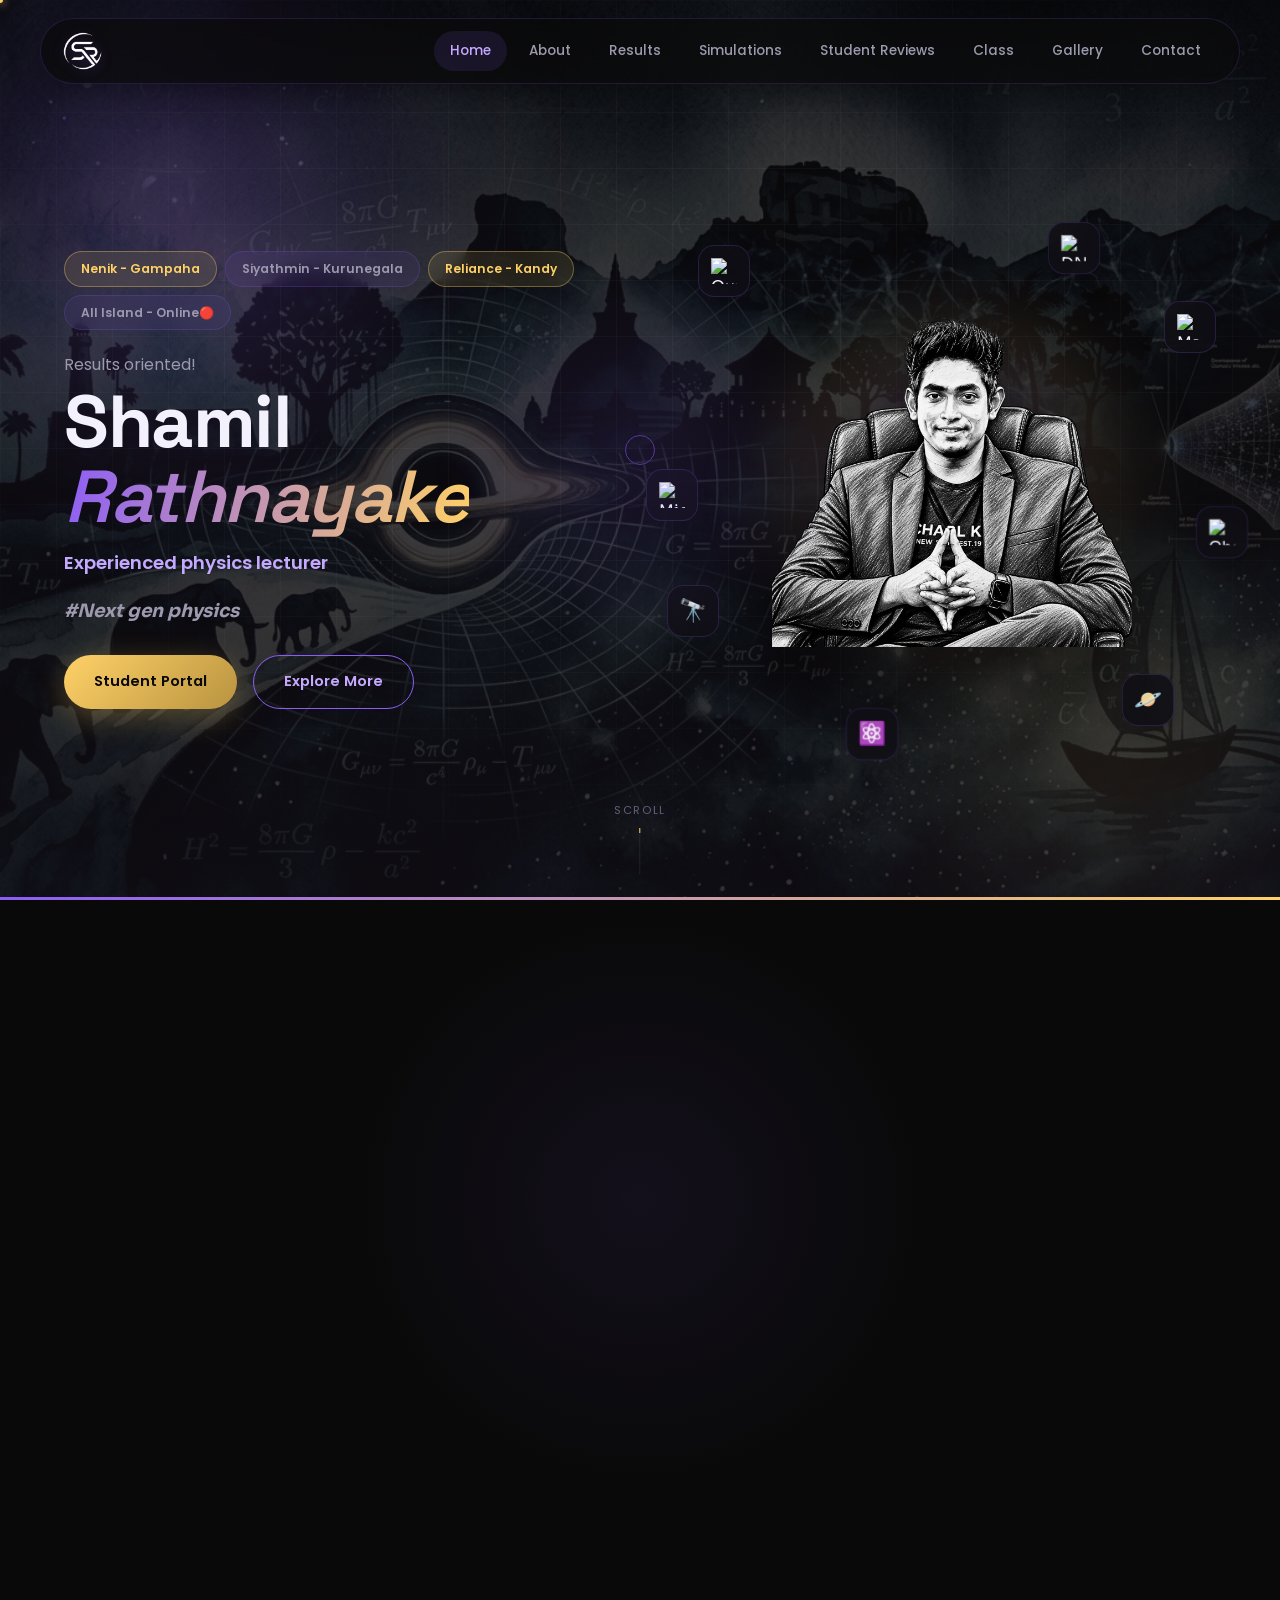
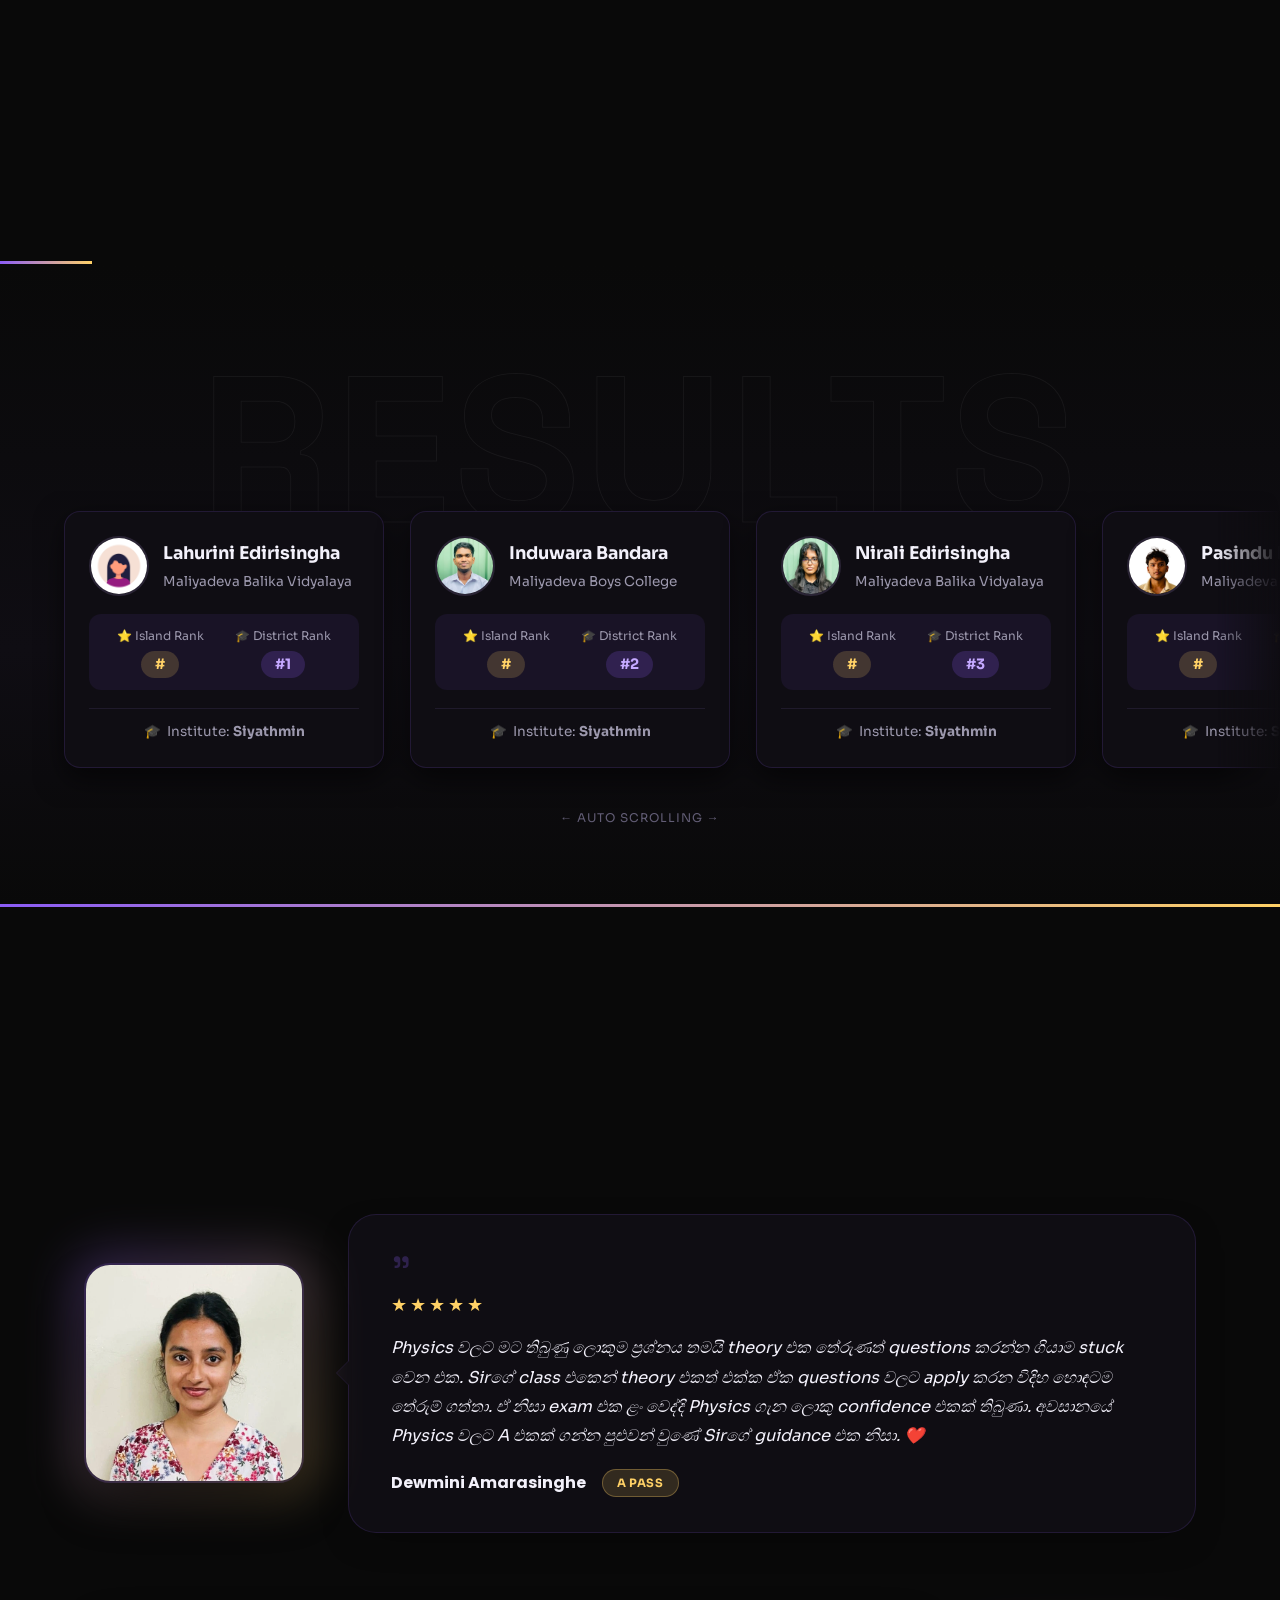
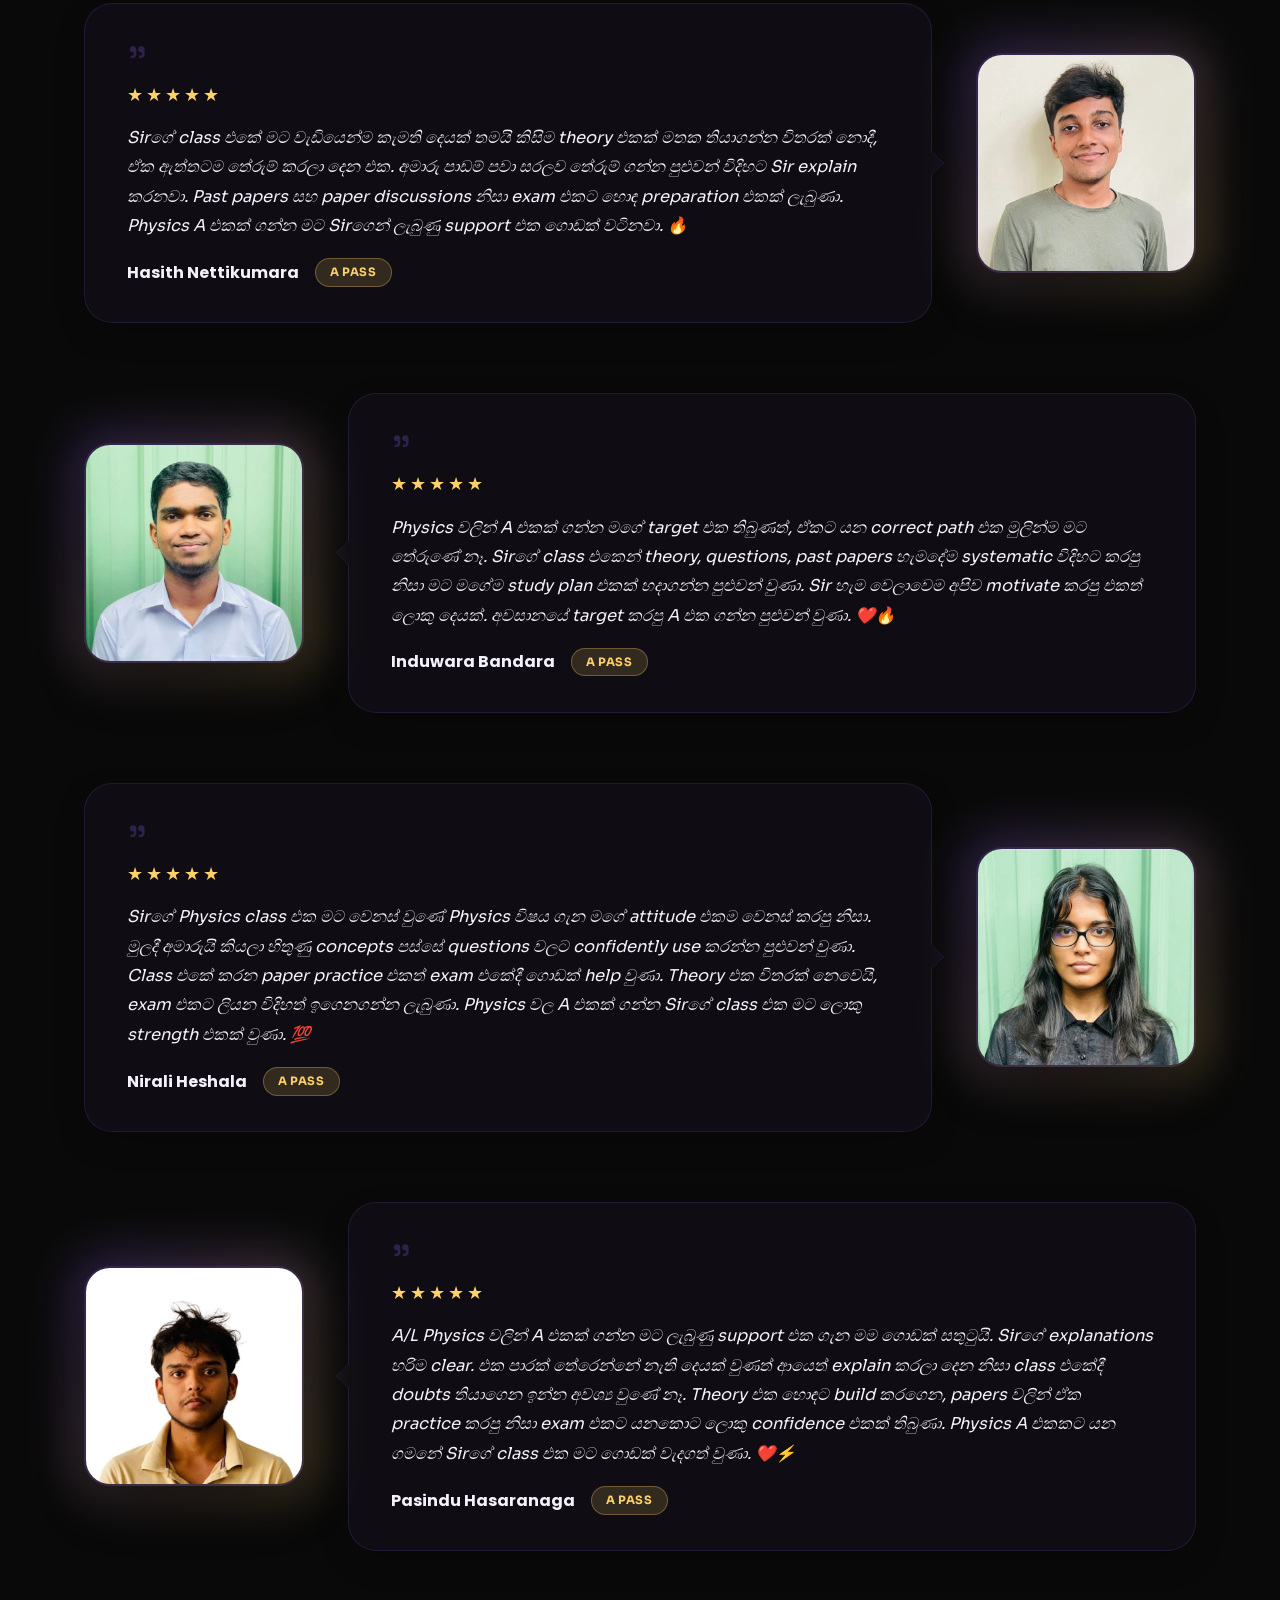
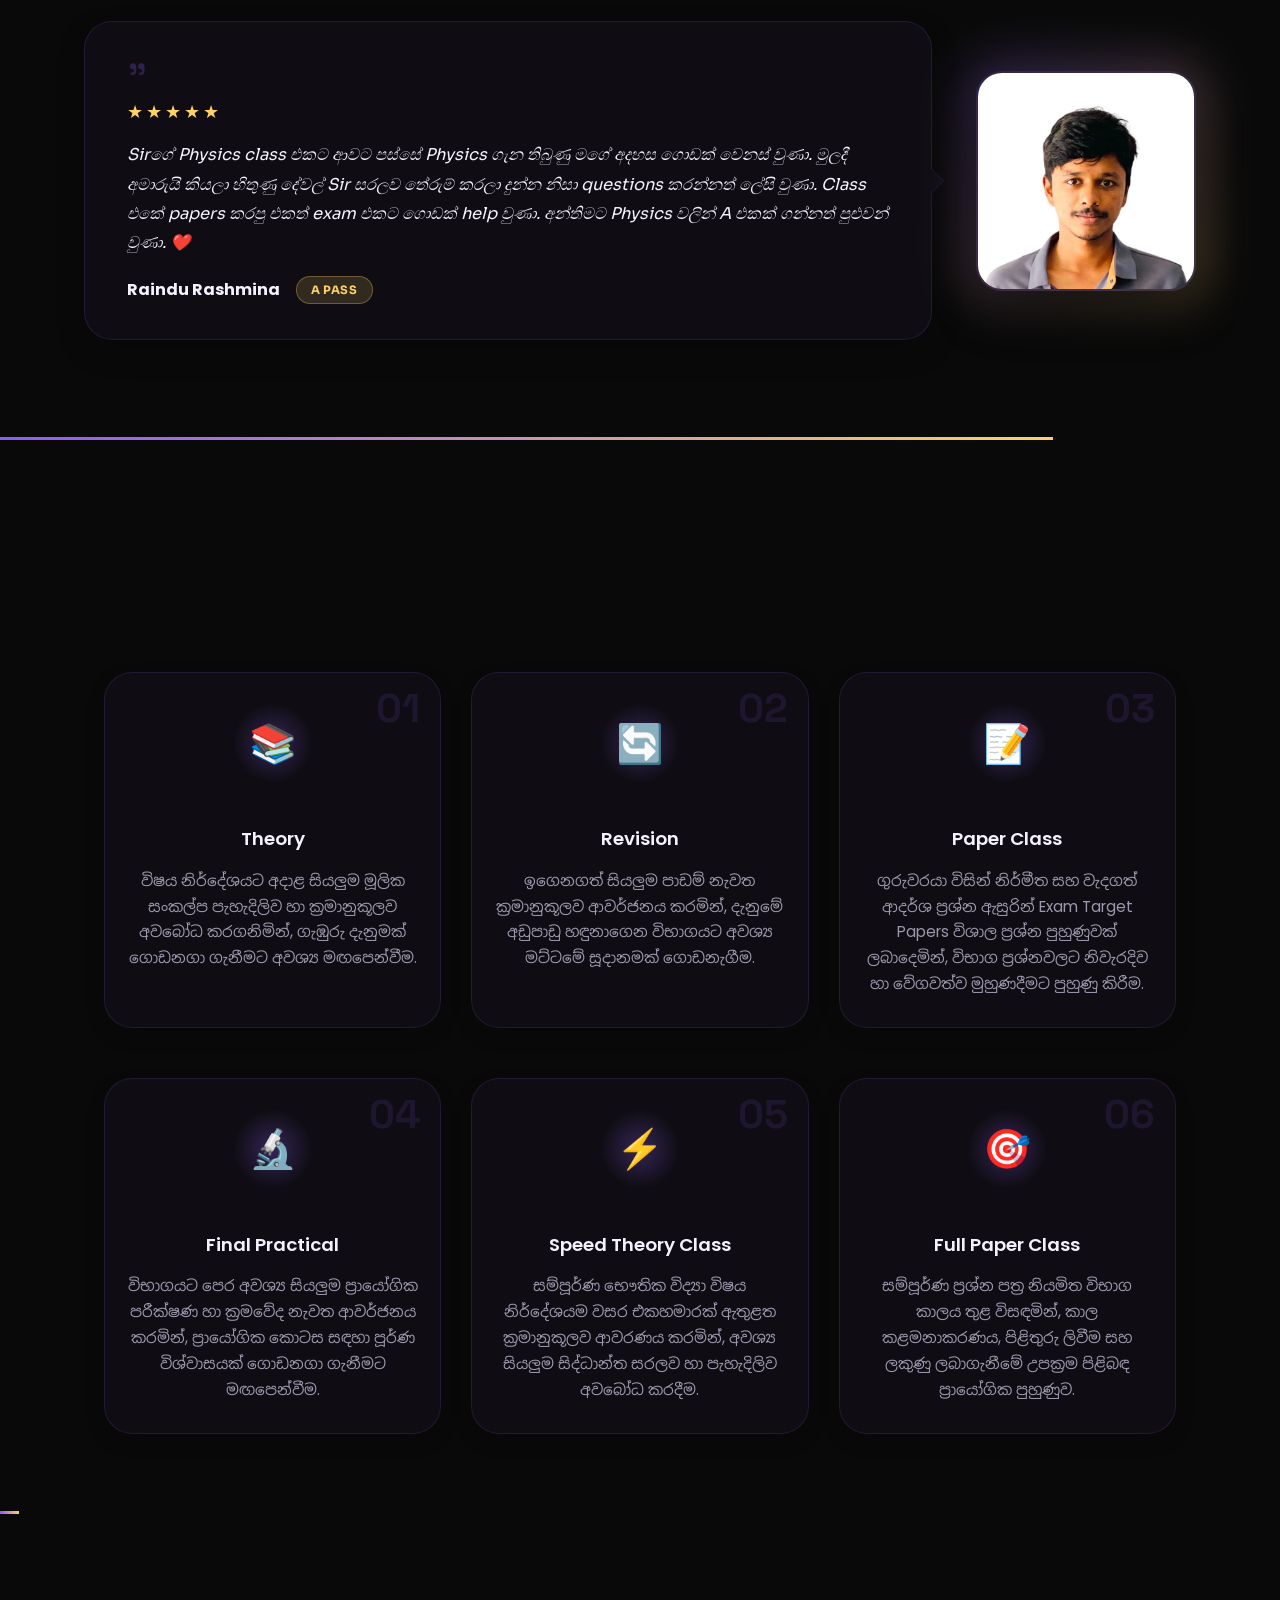
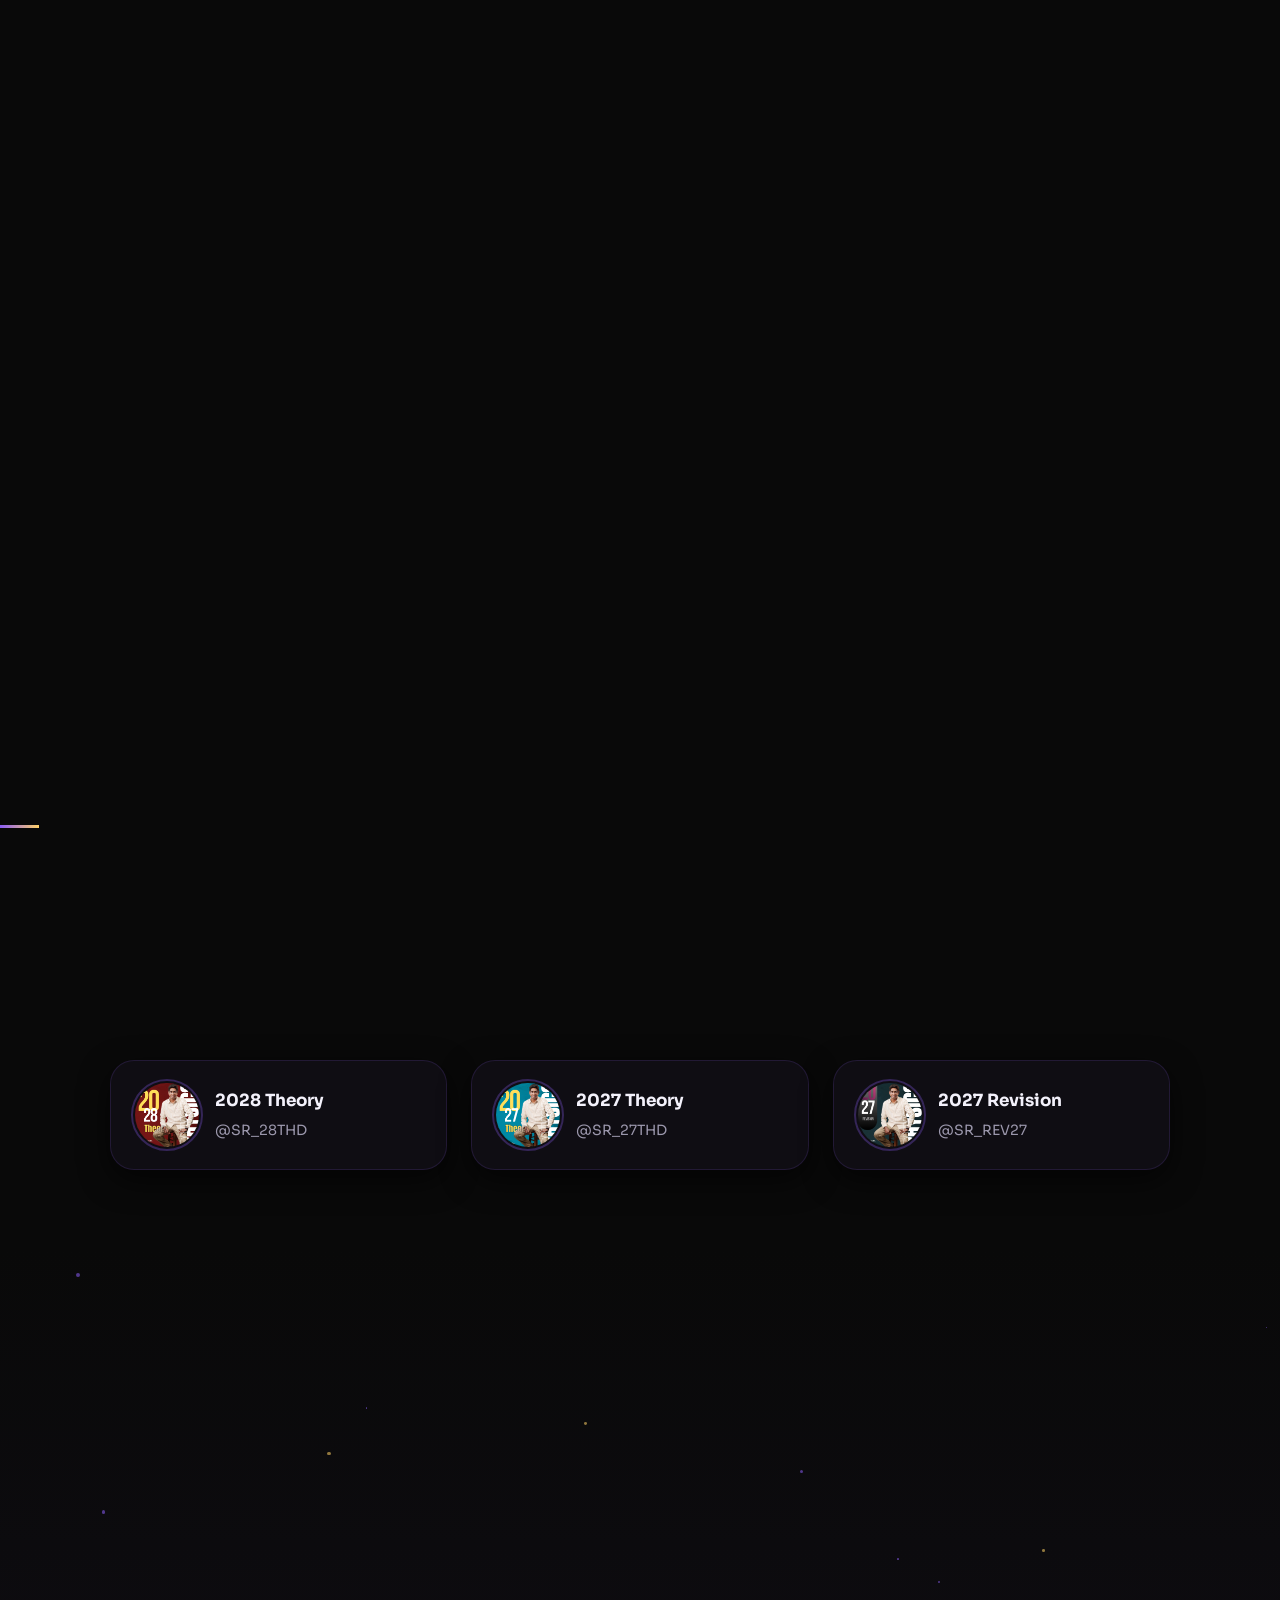
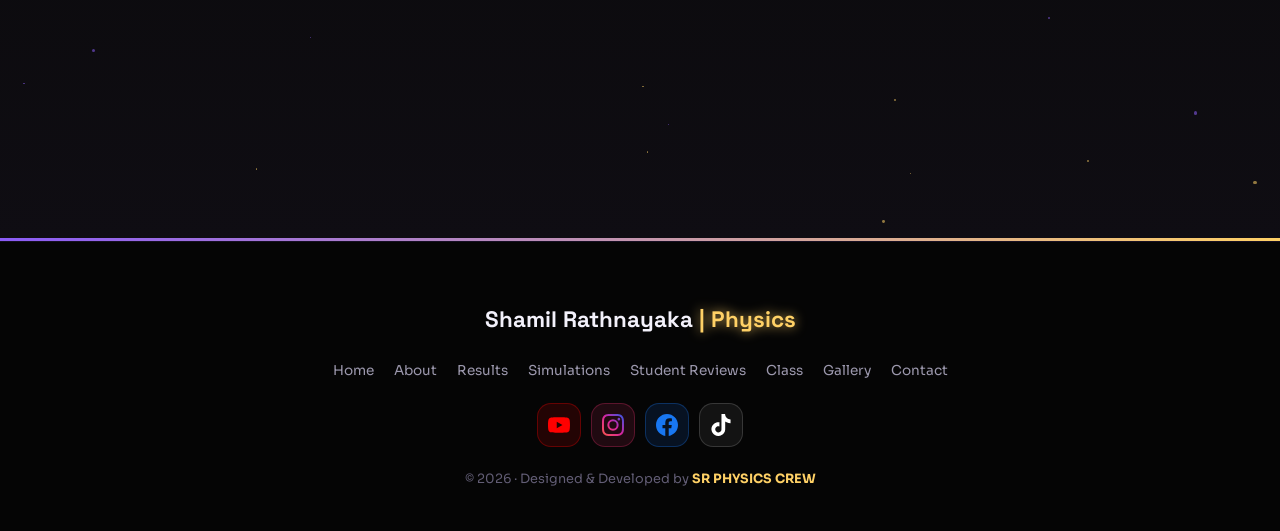
==== commit 06cc061e: "Update index.html" ====
--- a/index.html
+++ b/index.html
@@ -923,7 +923,7 @@
     .nav-toggle{ display:none; flex-direction:column; gap:5px; width:26px; }
     .nav-toggle span{ height:2px; background:var(--nav-toggle-span); border-radius:2px; transition:transform .3s, opacity .3s; }
 
-    @media (max-width:900px){
+    @media (max-width:1080px){
       .nav-links{
         position:fixed; top:78px; right:16px; left:16px;
         flex-direction:column; background:var(--nav-bg-scrolled);
@@ -2074,6 +2074,7 @@
       <a href="#home" class="nav-link active">Home</a>
       <a href="#about" class="nav-link">About</a>
       <a href="#results" class="nav-link">Results</a>
+      <a href="simulations.html" class="nav-link">Simulations</a>
       <a href="#partners" class="nav-link">Student Reviews</a>
       <a href="#projects" class="nav-link">Class</a>
       <a href="#blog" class="nav-link">Gallery</a>
@@ -2705,6 +2706,7 @@
       <a href="#home">Home</a>
       <a href="#about">About</a>
       <a href="#results">Results</a>
+      <a href="simulations.html">Simulations</a>
       <a href="#partners">Student Reviews</a>
       <a href="#projects">Class</a>
       <a href="#blog">Gallery</a>
